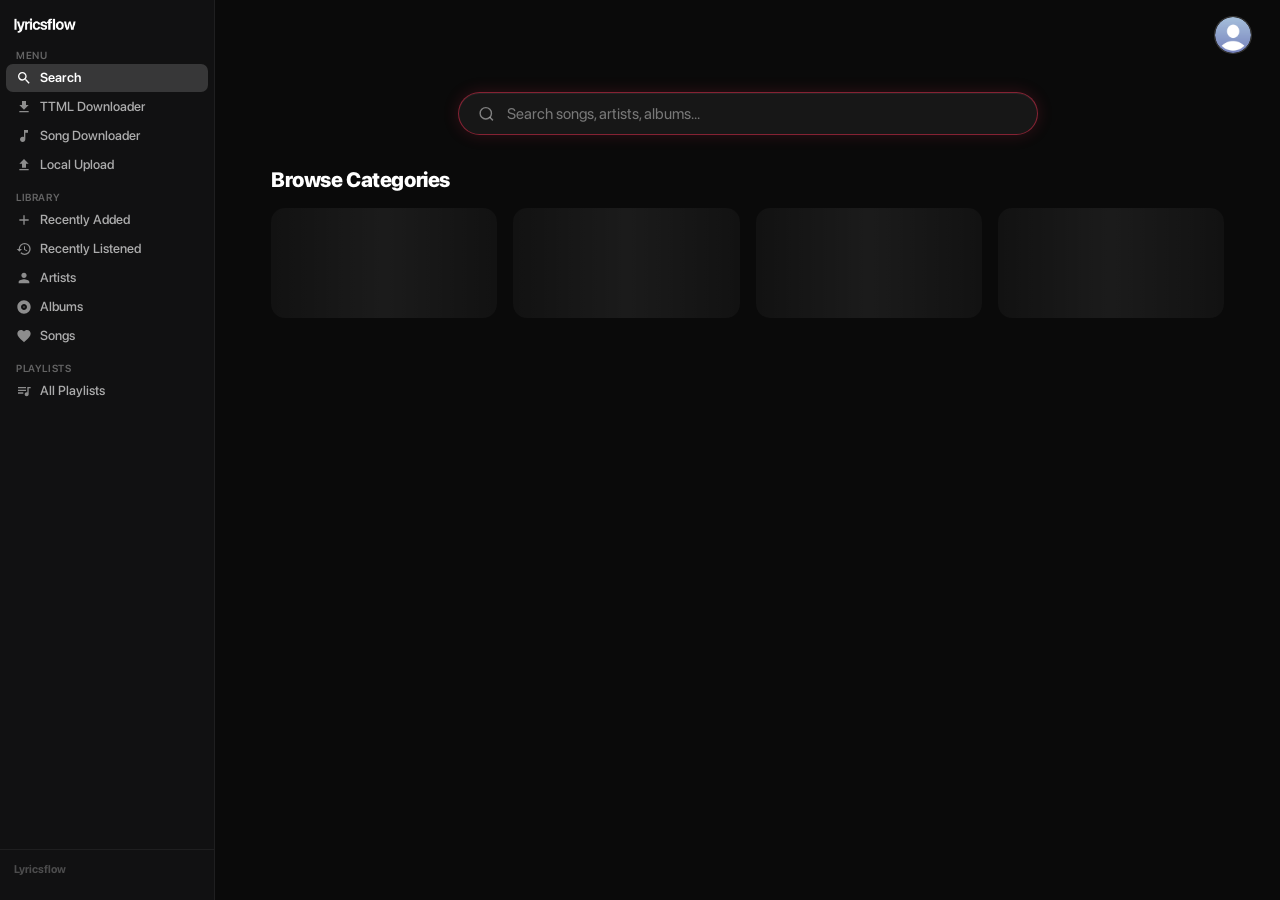
==== index.html @ ca130ebf "drop AeroUI SRI pins so upstream updates load automatically" ====
<!DOCTYPE html>
<html lang="en">

<head>
  <meta charset="UTF-8">
  <meta name="viewport" content="width=device-width, initial-scale=1.0, maximum-scale=1.0, user-scalable=no, viewport-fit=cover">
  <title>Lyricsflow</title>
  <meta name="description" content="Lyricsflow — Stream, upload, and experience high-fidelity synchronized lyrics and music.">

  <!-- Fonts -->
  <link rel="preconnect" href="https://fonts.googleapis.com">
  <link rel="preconnect" href="https://fonts.gstatic.com" crossorigin>
  <link
    href="https://fonts.googleapis.com/css2?family=Inter:wght@300;400;500;600;700;800;900&family=Noto+Sans+Georgian:wght@400;500;600;700;800;900&family=Vazirmatn:wght@400;500;600;700;800;900&family=Outfit:wght@700;900&display=swap"
    rel="stylesheet">

  <!-- AeroUI (no SRI pins: CDN tracks a mutable branch, pins break on upstream updates) -->
  <link rel="stylesheet" href="https://nurislamaibekuly.github.io/aeroui/src/aeroui.css" crossorigin="anonymous">
  <script type="module" src="https://nurislamaibekuly.github.io/aeroui/src/components/spinner/spinner.js" crossorigin="anonymous"></script>
  <script type="module" src="https://nurislamaibekuly.github.io/aeroui/src/components/button/button.js" crossorigin="anonymous"></script>
  <script type="module" src="https://nurislamaibekuly.github.io/aeroui/src/components/slider/slider.js" crossorigin="anonymous"></script>
  <script type="module" src="https://nurislamaibekuly.github.io/aeroui/src/components/toggle/toggle.js" crossorigin="anonymous"></script>
  <script type="module" src="https://nurislamaibekuly.github.io/aeroui/src/components/tooltip/tooltip.js" crossorigin="anonymous"></script>
  <script type="module" src="https://nurislamaibekuly.github.io/aeroui/src/components/segmented/segmented.js" crossorigin="anonymous"></script>
  <script type="module" src="https://nurislamaibekuly.github.io/aeroui/src/components/dropdown/dropdown.js" crossorigin="anonymous"></script>
  <script type="module" src="https://nurislamaibekuly.github.io/aeroui/src/components/modal/modal.js" crossorigin="anonymous"></script>
  <script type="module" src="https://nurislamaibekuly.github.io/aeroui/src/components/accordion/accordion.js" crossorigin="anonymous"></script>
  <script type="module" src="https://nurislamaibekuly.github.io/aeroui/src/components/progress/progress.js" crossorigin="anonymous"></script>
  <link rel="stylesheet" href="css/global.css">
  <link rel="stylesheet" href="css/animations.css">
  <link rel="stylesheet" href="css/upload.css">
  <!-- Apple Music styling for search, home, library, modals & layout -->
  <link rel="stylesheet" href="css/apple-music-search.css">
  <!-- Settings Modal styling -->
  <link rel="stylesheet" href="css/settings-ui.css">

  <!-- Favicon & Icons -->
  <link rel="icon" type="image/x-icon" href="favicon.ico">
  <link rel="icon" type="image/png" sizes="96x96" href="favicon-96x96.png">
  <link rel="icon" type="image/svg+xml" href="favicon.svg">
  <link rel="apple-touch-icon" href="icon.png">
</head>

<body>
  <!-- Update Cache Detector -->
  <script>
    (function() {
      import('./js/router.js')
        .then(function(m) {
          if (!m.findTrackInPlaylist) {
            showCacheModal();
          }
        })
        .catch(function() {
          showCacheModal();
        });

      window.clearCacheAndReload = async function() {
        const btn = document.querySelector('.lyricsflow-update-btn');
        if (btn) {
          btn.disabled = true;
          btn.textContent = 'Clearing Cache...';
        }

        if ('caches' in window) {
          try {
            const keys = await caches.keys();
            await Promise.all(keys.map(key => caches.delete(key)));
          } catch (e) {
            console.error('Failed to clear Cache Storage:', e);
          }
        }

        if ('serviceWorker' in navigator) {
          try {
            const registrations = await navigator.serviceWorker.getRegistrations();
            await Promise.all(registrations.map(r => r.unregister()));
          } catch (e) {
            console.error('Failed to unregister Service Worker:', e);
          }
        }

        const url = new URL(window.location.href);
        url.searchParams.set('cb', Date.now());
        window.location.href = url.toString();
      };

      function showCacheModal() {
        const style = document.createElement('style');
        style.textContent = `
          @keyframes lyricsflowFadeIn { from { opacity: 0; } to { opacity: 1; } }
          @keyframes lyricsflowScaleUp {
            from { transform: scale(0.95); opacity: 0; }
            to { transform: scale(1); opacity: 1; }
          }
          .lyricsflow-update-modal {
            position: fixed;
            top: 0; left: 0;
            width: 100vw; height: 100vh;
            background: rgba(0, 0, 0, 0.75);
            backdrop-filter: blur(25px);
            -webkit-backdrop-filter: blur(25px);
            z-index: 9999999;
            display: flex;
            align-items: center;
            justify-content: center;
            animation: lyricsflowFadeIn 0.3s ease forwards;
          }
          .lyricsflow-update-box {
            background: rgba(30, 30, 30, 0.7);
            border: 1px solid rgba(255, 255, 255, 0.1);
            padding: 40px 30px;
            border-radius: 24px;
            max-width: 460px;
            width: 90%;
            text-align: center;
            box-shadow: 0 30px 60px rgba(0,0,0,0.6), inset 0 1px 0 rgba(255,255,255,0.1);
            color: #ffffff;
            font-family: -apple-system, BlinkMacSystemFont, "SF Pro Text", "SF Pro Display", sans-serif;
            animation: lyricsflowScaleUp 0.4s cubic-bezier(0.16, 1, 0.3, 1) forwards;
          }
          .lyricsflow-update-logo { font-size: 56px; margin-bottom: 20px; }
          .lyricsflow-update-title {
            font-size: 1.6rem; font-weight: 700; margin: 0 0 12px 0;
            background: linear-gradient(180deg, #ffffff 0%, #a0a0a0 100%);
            -webkit-background-clip: text;
            -webkit-text-fill-color: transparent;
          }
          .lyricsflow-update-desc {
            font-size: 0.95rem; color: rgba(255, 255, 255, 0.65);
            line-height: 1.5; margin: 0 0 25px 0;
          }
          .lyricsflow-update-btn {
            background: linear-gradient(135deg, #3a3a3c 0%, #1c1c1e 100%);
            color: white; border: none;
            padding: 14px 28px; border-radius: 14px;
            font-weight: 600; font-size: 0.95rem;
            cursor: pointer; transition: transform 0.2s ease, box-shadow 0.2s ease;
            width: 100%;
            box-shadow: 0 4px 20px rgba(255, 255, 255, 0.15);
          }
          .lyricsflow-update-btn:hover {
            transform: translateY(-1px);
            box-shadow: 0 6px 24px rgba(255, 255, 255, 0.25);
          }
          .lyricsflow-update-dismiss {
            background: transparent; color: rgba(255, 255, 255, 0.45);
            border: none; padding: 10px; margin-top: 10px;
            font-size: 0.85rem; cursor: pointer;
            text-decoration: underline; width: 100%;
            transition: color 0.2s;
          }
          .lyricsflow-update-dismiss:hover { color: #ffffff; }
        `;
        document.head.appendChild(style);

        const modal = document.createElement('div');
        modal.className = 'lyricsflow-update-modal';
        modal.id = 'lyricsflow-cache-detector-modal';
        modal.innerHTML = `
          <div class="lyricsflow-update-box">
            <div class="lyricsflow-update-logo"></div>
            <h2 class="lyricsflow-update-title">Application Updated!</h2>
            <p class="lyricsflow-update-desc">
              A new update has been installed! To apply these changes, please clear your browser cache or perform a hard reload.
            </p>
            <button class="lyricsflow-update-btn" onclick="clearCacheAndReload()">Clear Cache & Reload</button>
            <button class="lyricsflow-update-dismiss" onclick="document.getElementById('lyricsflow-cache-detector-modal').remove()">Dismiss</button>
          </div>
        `;
        document.body.appendChild(modal);
      }
    })();
  </script>

  <div class="am-layout">
    <!-- Sidebar Backdrop for Mobile -->
    <div class="am-sidebar-backdrop" id="sidebar-backdrop"></div>

    <!-- ═══ Compact Apple Music-style Sidebar ═══ -->
    <aside class="am-sidebar" id="app-sidebar">
      <div class="am-sidebar-brand">
        <img src="images/logo.png" class="am-sidebar-logo" alt="Lyricsflow">
      </div>

      <!-- Main Section -->
      <div class="am-sidebar-section">
        <div class="am-section-label" data-i18n="nav_main">Menu</div>
        <ul class="am-sidebar-nav">
          <li class="am-nav-item hidden" id="nav-item-home" data-page="home">
            <svg viewBox="0 0 24 24" fill="currentColor">
              <path d="M10 20v-6h4v6h5v-8h3L12 3 2 12h3v8z"/>
            </svg>
            <span data-i18n="nav_home">Home</span>
          </li>
          <li class="am-nav-item am-nav-active" data-page="listen">
            <svg viewBox="0 0 24 24" fill="currentColor">
              <path d="M15.5 14h-.79l-.28-.27A6.471 6.471 0 0 0 16 9.5 6.5 6.5 0 1 0 9.5 16c1.61 0 3.09-.59 4.23-1.57l.27.28v.79l5 4.99L20.49 19l-4.99-5zm-6 0C7.01 14 5 11.99 5 9.5S7.01 5 9.5 5 14 7.01 14 9.5 11.99 14 9.5 14z" />
            </svg>
            <span data-i18n="nav_listen">Search</span>
          </li>
          <li class="am-nav-item" data-page="download-ttml">
            <svg viewBox="0 0 24 24" fill="currentColor">
              <path d="M19 9h-4V3H9v6H5l7 7 7-7zM5 18v2h14v-2H5z" />
            </svg>
            <span data-i18n="nav_ttml">TTML Downloader</span>
          </li>
          <li class="am-nav-item" data-page="download-song">
            <svg viewBox="0 0 24 24" fill="currentColor">
              <path d="M12 3v10.55c-.59-.34-1.27-.55-2-.55-2.21 0-4 1.79-4 4s1.79 4 4 4 4-1.79 4-4V7h4V3h-6z" />
            </svg>
            <span data-i18n="nav_song_dl">Song Downloader</span>
          </li>
          <li class="am-nav-item" data-page="upload">
            <svg viewBox="0 0 24 24" fill="currentColor">
              <path d="M9 16h6v-6h4l-7-7-7 7h4zm-4 2h14v2H5z" />
            </svg>
            <span data-i18n="nav_upload">Local Upload</span>
          </li>
        </ul>
      </div>

      <!-- Library Section -->
      <div class="am-sidebar-section">
        <div class="am-section-label" data-i18n="nav_library">Library</div>
        <ul class="am-sidebar-nav">
          <li class="am-nav-item" data-page="recently-added">
            <svg viewBox="0 0 24 24" fill="currentColor">
              <path d="M19 13h-6v6h-2v-6H5v-2h6V5h2v6h6v2z"/>
            </svg>
            <span data-i18n="nav_recently_added">Recently Added</span>
          </li>
          <li class="am-nav-item" data-page="recent">
            <svg viewBox="0 0 24 24" fill="currentColor">
              <path d="M13 3a9 9 0 0 0-9 9H1l3.89 3.89.07.14L9 12H6c0-3.87 3.13-7 7-7s7 3.13 7 7-3.13 7-7 7c-1.93 0-3.68-.79-4.94-2.06l-1.42 1.42A8.954 8.954 0 0 0 13 21a9 9 0 0 0 0-18zm-1 5v5l4.28 2.54.72-1.21-3.5-2.08V8H12z" />
            </svg>
            <span data-i18n="nav_recent">Recently Listened</span>
          </li>
          <li class="am-nav-item" data-page="library-artists">
            <svg viewBox="0 0 24 24" fill="currentColor">
              <path d="M12 12c2.21 0 4-1.79 4-4s-1.79-4-4-4-4 1.79-4 4 1.79 4 4 4zm0 2c-2.67 0-8 1.34-8 4v2h16v-2c0-2.66-5.33-4-8-4z"/>
            </svg>
            <span data-i18n="nav_artists">Artists</span>
          </li>
          <li class="am-nav-item" data-page="library-albums">
            <svg viewBox="0 0 24 24" fill="currentColor">
              <path d="M12 2C6.48 2 2 6.48 2 12s4.48 10 10 10 10-4.48 10-10S17.52 2 12 2zm0 14.5c-2.49 0-4.5-2.01-4.5-4.5S9.51 7.5 12 7.5s4.5 2.01 4.5 4.5-2.01 4.5-4.5 4.5zm0-5.5c-.55 0-1 .45-1 1s.45 1 1 1 1-.45 1-1-.45-1-1-1z"/>
            </svg>
            <span data-i18n="nav_albums">Albums</span>
          </li>
          <li class="am-nav-item" data-page="songs">
            <svg viewBox="0 0 24 24" fill="currentColor">
              <path d="M12 21.35l-1.45-1.32C5.4 15.36 2 12.28 2 8.5 2 5.42 4.42 3 7.5 3c1.74 0 3.41.81 4.5 2.09C13.09 3.81 14.76 3 16.5 3 19.58 3 22 5.42 22 8.5c0 3.78-3.4 6.86-8.55 11.54L12 21.35z"/>
            </svg>
            <span data-i18n="nav_songs">Songs</span>
          </li>
        </ul>
      </div>

      <!-- Playlists Section -->
      <div class="am-sidebar-section">
        <div class="am-section-label" data-i18n="nav_playlists">Playlists</div>
        <ul class="am-sidebar-nav">
          <li class="am-nav-item" data-page="playlists">
            <svg viewBox="0 0 24 24" fill="currentColor">
              <path d="M15 6H3v2h12V6zm0 4H3v2h12v-2zM3 16h8v-2H3v2zM17 6v8.18c-.31-.11-.65-.18-1-.18-1.66 0-3 1.34-3 3s1.34 3 3 3 3-1.34 3-3V8h3V6h-5z"/>
            </svg>
            <span data-i18n="nav_all_playlists">All Playlists</span>
          </li>
        </ul>
        <!-- Up to 4 user playlists rendered here -->
        <div class="am-sidebar-playlists-list" id="sidebar-playlists-list"></div>
      </div>

      <!-- Footer -->
      <div class="am-sidebar-footer">
        <p>Lyricsflow</p>
      </div>
    </aside>

    <!-- ── Main Content Area ── -->
    <main class="am-main">
      <!-- Desktop Top Bar with Profile Button -->
      <div class="am-desktop-top-bar">
        <div class="am-top-bar-spacer"></div>
        <button id="user-profile-btn" class="am-profile-btn" title="Profile & Preferences">
          <img class="user-profile-avatar-img" src="icons/account_avatar.png" alt="Profile">
        </button>
      </div>

      <!-- Mobile Header without toggle button -->
      <header class="am-mobile-header">
        <div class="am-mobile-brand">
          <img src="images/logo.png" class="am-mobile-logo" alt="Lyricsflow">
        </div>
        <button id="mobile-user-profile-btn" class="am-profile-btn" aria-label="Profile">
          <img class="user-profile-avatar-img" src="icons/account_avatar.png" alt="Profile">
        </button>
      </header>

      <!-- Background glow -->
      <div class="am-bg-glow">
        <div class="am-glow am-glow-1"></div>
        <div class="am-glow am-glow-2"></div>
        <div class="am-glow am-glow-3"></div>
      </div>

      <div class="am-content">
        <!-- ── Home Page (Personalized Algorithm Feed) ── -->
        <div id="page-home" class="am-page">
          <div class="am-hero" style="margin-bottom: 28px;">
            <div class="am-hero-text">
              <h1 class="am-hero-title" id="home-greeting-heading">Welcome back, Listener</h1>
              <p class="am-hero-subtitle" data-i18n="home_top_picks_sub">Curated recommendations based on your listening taste.</p>
            </div>
          </div>

          <!-- Section 1: Top Picks for You (Horizontally Scrollable) -->
          <div class="am-search-section">
            <div class="am-section-header-row">
              <h2 class="am-search-section-title" data-i18n="home_top_picks">Top Picks for You</h2>
            </div>
            <div class="am-cards-horizontal-scroll" id="home-top-picks-scroll">
              <div class="am-loading-msg" data-i18n="loading">Loading personalized picks...</div>
            </div>
          </div>

          <!-- Section 2: Recently Played (Up to 10 with Back Icon link to full recent page) -->
          <div class="am-search-section" style="margin-top: 36px;">
            <div class="am-section-header-row am-clickable-header" id="home-recent-header" style="cursor: pointer; display: flex; align-items: center; gap: 8px;">
              <h2 class="am-search-section-title" data-i18n="home_recently_played">Recently Played</h2>
            </div>
            <div class="am-cards-horizontal-scroll" id="home-recent-scroll">
              <div class="am-loading-msg" data-i18n="loading">Loading recently played...</div>
            </div>
          </div>

          <!-- Section 3: Recommended for {Name} (90 Recommendations Grid) -->
          <div class="am-search-section" style="margin-top: 40px; margin-bottom: 40px;">
            <div class="am-section-header-row">
              <h2 class="am-search-section-title" id="home-recommended-title">Recommended for You</h2>
            </div>
            <div class="am-home-media-grid" id="home-recommended-grid">
              <div class="am-loading-msg" data-i18n="loading">Generating recommendations...</div>
            </div>
          </div>
        </div>

        <!-- ── Search / Browse Page ── -->
        <div id="page-listen" class="am-page active">
          <!-- Unified Apple Music-style Search Input Bar -->
          <div class="am-apple-search-bar">
            <div class="am-apple-search-input-wrapper">
              <svg class="am-search-icon" viewBox="0 0 24 24" fill="none" stroke="currentColor" stroke-width="2">
                <circle cx="11" cy="11" r="8"></circle>
                <line x1="21" y1="21" x2="16.65" y2="16.65"></line>
              </svg>
              <input type="text" id="catalog-search" placeholder="Search songs, artists, albums..." data-i18n-placeholder="search_placeholder" autocomplete="off">
              <button id="search-clear-btn" class="am-search-clear-btn hidden" aria-label="Clear Search">✕</button>
            </div>
          </div>

          <!-- Initial Landing View (Recently Searched + Browse Categories) -->
          <div id="listen-initial-content" class="am-landing-view">
            <!-- Recently Searched Section -->
            <div id="recently-searched-section" class="am-search-section hidden">
              <div class="am-section-header-row">
                <h2 class="am-search-section-title" data-i18n="search_recent">Recently Searched</h2>
                <button id="clear-recent-searches-btn" class="am-text-action-btn" data-i18n="search_clear">Clear</button>
              </div>
              <div class="am-recently-searched-grid" id="recently-searched-grid"></div>
            </div>

            <!-- Browse Categories Section -->
            <div class="am-search-section">
              <h2 class="am-search-section-title" data-i18n="search_categories">Browse Categories</h2>
              <div class="am-categories-grid" id="categories-grid">
                <div class="skeleton-category-card"></div>
                <div class="skeleton-category-card"></div>
                <div class="skeleton-category-card"></div>
                <div class="skeleton-category-card"></div>
              </div>
            </div>
          </div>

          <!-- Search Results Layout Container -->
          <div id="search-results-container" class="am-search-results-layout hidden">
             <!-- Top Results -->
             <div id="section-top-results" class="am-search-section hidden">
                <h2 class="am-search-section-title" data-i18n="search_top_results">Top Results</h2>
                <div class="am-top-results-grid" id="top-results-grid"></div>
             </div>

             <!-- Artists -->
             <div id="section-artists" class="am-search-section hidden">
                <h2 class="am-search-section-title" data-i18n="search_artists">Artists</h2>
                <div class="am-artists-horizontal-scroll" id="artists-grid"></div>
             </div>

             <!-- Songs -->
             <div id="section-songs" class="am-search-section hidden">
                <h2 class="am-search-section-title" data-i18n="search_songs">Songs</h2>
                <div class="am-songs-flex-grid" id="songs-grid"></div>
             </div>

             <!-- Albums -->
             <div id="section-albums" class="am-search-section hidden">
                <h2 class="am-search-section-title" data-i18n="search_albums">Albums</h2>
                <div class="am-cards-horizontal-scroll" id="albums-grid"></div>
             </div>

             <!-- Playlists -->
             <div id="section-playlists" class="am-search-section hidden">
                <h2 class="am-search-section-title" data-i18n="search_playlists">Playlists</h2>
                <div class="am-cards-horizontal-scroll" id="playlists-search-grid"></div>
             </div>

             <!-- Music Videos -->
             <div id="section-videos" class="am-search-section hidden">
                <h2 class="am-search-section-title" data-i18n="search_videos">Music Videos</h2>
                <div class="am-cards-horizontal-scroll" id="videos-grid"></div>
             </div>

             <!-- Stations -->
             <div id="section-stations" class="am-search-section hidden">
                <h2 class="am-search-section-title">Radio Stations</h2>
                <div class="am-cards-horizontal-scroll" id="stations-grid"></div>
             </div>

             <!-- Record Labels -->
             <div id="section-labels" class="am-search-section hidden">
                <h2 class="am-search-section-title">Record Labels</h2>
                <div class="am-cards-horizontal-scroll" id="labels-grid"></div>
             </div>

             <!-- Curators & Activities -->
             <div id="section-curators" class="am-search-section hidden">
                <h2 class="am-search-section-title">Curators & Categories</h2>
                <div class="am-cards-horizontal-scroll" id="curators-grid"></div>
             </div>
          </div>

          <!-- Album View Container -->
          <div id="album-view-container" class="am-album-view hidden">
             <div id="album-header" class="am-album-header"></div>
             <div class="am-album-tracks" id="album-tracks-grid"></div>
          </div>

          <!-- Artist View Container -->
          <div id="artist-view-container" class="am-artist-view hidden">
             <div id="artist-view-content"></div>
          </div>

          <!-- Remote Playlist View Container -->
          <div id="playlist-view-container" class="am-playlist-view hidden">
             <div id="playlist-view-content"></div>
          </div>
        </div>

        <!-- ── Recently Added Page (Mix + Songs + Albums + Artists) ── -->
        <div id="page-recently-added" class="am-page">
          <div class="am-hero">
            <div class="am-hero-icon" style="background: linear-gradient(135deg, #2c2c2e 0%, #1c1c1e 100%);">
              <svg viewBox="0 0 24 24" fill="currentColor">
                <path d="M19 13h-6v6h-2v-6H5v-2h6V5h2v6h6v2z"/>
              </svg>
            </div>
            <div class="am-hero-text">
              <h1 class="am-hero-title" data-i18n="rec_added_title">Recently Added</h1>
              <p class="am-hero-subtitle" data-i18n="rec_added_sub">All music, albums, and artists added to your personal library.</p>
            </div>
          </div>

          <!-- 1. Top Section: Big Grid of all recently added items -->
          <div class="am-search-section">
            <h2 class="am-search-section-title" data-i18n="rec_added_all">Recently Added</h2>
            <div class="am-recently-added-big-grid" id="recently-added-mix-grid"></div>
          </div>

          <!-- 2. Songs Section -->
          <div class="am-search-section" style="margin-top: 36px;">
            <h2 class="am-search-section-title" data-i18n="rec_added_songs">Songs</h2>
            <div class="am-songs-flex-grid" id="recently-added-songs-grid"></div>
          </div>

          <!-- 3. Albums Section -->
          <div class="am-search-section" style="margin-top: 36px;">
            <h2 class="am-search-section-title" data-i18n="rec_added_albums">Albums</h2>
            <div class="am-cards-horizontal-scroll" id="recently-added-albums-grid"></div>
          </div>

          <!-- 4. Artists Section -->
          <div class="am-search-section" style="margin-top: 36px; margin-bottom: 40px;">
            <h2 class="am-search-section-title" data-i18n="rec_added_artists">Artists</h2>
            <div class="am-artists-horizontal-scroll" id="recently-added-artists-grid"></div>
          </div>
        </div>

        <!-- ── Unified Library Hub (Mobile & Responsive) ── -->
        <div id="page-library-hub" class="am-page">
          <div class="am-hero" style="margin-bottom: 20px;">
            <div class="am-hero-text">
              <h1 class="am-hero-title" data-i18n="lib_hub_title">Library</h1>
            </div>
          </div>

          <!-- 4 Pills at Top -->
          <div class="am-library-hub-pills">
            <button class="am-hub-pill-btn" data-target="playlists" data-i18n="lib_hub_playlists">Playlists</button>
            <button class="am-hub-pill-btn" data-target="library-artists" data-i18n="lib_hub_artists">Artists</button>
            <button class="am-hub-pill-btn" data-target="library-albums" data-i18n="lib_hub_albums">Albums</button>
            <button class="am-hub-pill-btn" data-target="songs" data-i18n="lib_hub_songs">Songs</button>
          </div>

          <!-- Row 1: Recently Added -->
          <div class="am-search-section" style="margin-top: 24px;">
            <h2 class="am-search-section-title" data-i18n="lib_hub_recently_added">Recently Added</h2>
            <div class="am-cards-horizontal-scroll" id="hub-recent-added-row"></div>
          </div>

          <!-- Row 2: Playlists -->
          <div class="am-search-section" style="margin-top: 30px;">
            <div class="am-section-header-row">
              <h2 class="am-search-section-title" data-i18n="lib_hub_playlists">Playlists</h2>
              <button class="am-text-action-btn" id="hub-create-playlist-btn" data-i18n="lib_create_playlist">+ New</button>
            </div>
            <div class="am-cards-horizontal-scroll" id="hub-playlists-row"></div>
          </div>

          <!-- Row 3: Recently Listened (Mixed) -->
          <div class="am-search-section" style="margin-top: 30px; margin-bottom: 40px;">
            <h2 class="am-search-section-title" data-i18n="lib_hub_recently_played">Recently Listened</h2>
            <div class="am-cards-horizontal-scroll" id="hub-recent-listened-row"></div>
          </div>
        </div>

        <!-- ── Library Artists Page ── -->
        <div id="page-library-artists" class="am-page">
          <div class="am-hero">
            <div class="am-hero-icon" style="background: linear-gradient(135deg, #3a3a3c 0%, #2c2c2e 100%);">
              <svg viewBox="0 0 24 24" fill="currentColor">
                <path d="M12 12c2.21 0 4-1.79 4-4s-1.79-4-4-4-4 1.79-4 4 1.79 4 4 4zm0 2c-2.67 0-8 1.34-8 4v2h16v-2c0-2.66-5.33-4-8-4z"/>
              </svg>
            </div>
            <div class="am-hero-text">
              <h1 class="am-hero-title" data-i18n="nav_artists">Artists</h1>
              <p class="am-hero-subtitle" data-i18n="lib_artists_sub">Artists added to your library.</p>
            </div>
          </div>
          <div class="am-artists-horizontal-scroll" id="library-artists-grid" style="flex-wrap: wrap; gap: 16px;"></div>
        </div>

        <!-- ── Library Albums Page ── -->
        <div id="page-library-albums" class="am-page">
          <div class="am-hero">
            <div class="am-hero-icon" style="background: linear-gradient(135deg, #48484a 0%, #3a3a3c 100%);">
              <svg viewBox="0 0 24 24" fill="currentColor">
                <path d="M12 2C6.48 2 2 6.48 2 12s4.48 10 10 10 10-4.48 10-10S17.52 2 12 2zm0 14.5c-2.49 0-4.5-2.01-4.5-4.5S9.51 7.5 12 7.5s4.5 2.01 4.5 4.5-2.01 4.5-4.5 4.5z"/>
              </svg>
            </div>
            <div class="am-hero-text">
              <h1 class="am-hero-title" data-i18n="nav_albums">Albums</h1>
              <p class="am-hero-subtitle" data-i18n="lib_albums_sub">Albums added to your library.</p>
            </div>
          </div>
          <div class="am-cards-horizontal-scroll" id="library-albums-grid" style="flex-wrap: wrap; gap: 16px;"></div>
        </div>

        <!-- ── Upload Page ── -->
        <div id="page-upload" class="am-page">
          <div class="am-hero">
            <div class="am-hero-icon">
              <svg viewBox="0 0 24 24" fill="currentColor">
                <path d="M12 3v10.55c-.59-.34-1.27-.55-2-.55C7.79 13 6 14.79 6 17s1.79 4 4 4 4-1.79 4-4V7h4V3h-6z" />
              </svg>
            </div>
            <div class="am-hero-text">
              <h1 class="am-hero-title" data-i18n="upload_title">Upload Your Music</h1>
              <p class="am-hero-subtitle" data-i18n="upload_subtitle">Drop audio files and lyrics to experience synchronized visuals.</p>
            </div>
          </div>

          <div class="am-upload-area">
            <div class="am-upload-cards">
              <div class="am-upload-card am-card-primary" id="audio-zone" data-i18n-title="upload_audio_file" title="Drop or click to upload audio">
                <div class="am-card-icon">
                  <svg viewBox="0 0 24 24">
                    <path d="M12 3v10.55c-.59-.34-1.27-.55-2-.55C7.79 13 6 14.79 6 17s1.79 4 4 4 4-1.79 4-4V7h4V3h-6z" />
                  </svg>
                </div>
                <div class="am-card-info">
                  <h3 data-i18n="upload_audio_file">Audio File</h3>
                  <p class="am-card-hint" data-i18n="upload_audio_hint">MP3, FLAC, WAV, M4A</p>
                  <p class="zone-filename"></p>
                </div>
                <div class="am-card-badge" data-i18n="upload_badge_required">Required</div>
                <input type="file" id="audio-input" accept="audio/*,.mp3,.flac,.wav,.ogg,.m4a,.aac,.mp4,.m4b,.opus,.webm" multiple>
              </div>

              <div class="am-upload-card am-card-optional" id="ttml-zone" data-i18n-title="upload_ttml_lyrics" title="Drop or click to upload lyrics">
                <div class="am-card-icon">
                  <svg viewBox="0 0 24 24">
                    <path d="M14 2H6a2 2 0 0 0-2 2v16a2 2 0 0 0 2 2h12a2 2 0 0 0 2-2V8l-6-6zM6 20V4h7v5h5v11H6zm2-6h8v1.5H8V14zm0 3h6v1.5H8V17zm0-6h8v1.5H8V11z" />
                  </svg>
                </div>
                <div class="am-card-info">
                  <h3 data-i18n="upload_ttml_lyrics">TTML Lyrics</h3>
                  <p class="am-card-hint" data-i18n="upload_ttml_hint">Optional — auto-fetched if not provided</p>
                  <p class="zone-filename"></p>
                </div>
                <div class="am-card-badge am-badge-optional" data-i18n="upload_badge_optional">Optional</div>
                <input type="file" id="ttml-input" accept=".ttml,.xml" multiple>
              </div>
            </div>

            <div id="queue-preview" class="am-queue-preview">
              <div class="am-queue-header">
                <h4 data-i18n="upload_up_next">Up Next</h4>
                <span id="queue-count" class="am-queue-count">0 tracks</span>
                <button id="clear-queue-btn" class="am-clear-btn" data-i18n="upload_clear_all">Clear All</button>
              </div>
              <div class="queue-list" id="queue-list"></div>
            </div>

            <div class="am-actions">
              <button id="start-button" class="am-start-btn" disabled>
                <svg viewBox="0 0 24 24" fill="currentColor" width="20" height="20">
                  <path d="M8 5v14l11-7z" />
                </svg>
                <span data-i18n="upload_start_playback">Start Playback</span>
              </button>
              <div id="upload-error" class="am-error-msg"></div>
            </div>
          </div>
        </div>

        <!-- ── Recently Listened Page ── -->
        <div id="page-recent" class="am-page">
          <div class="am-hero">
            <div class="am-hero-icon" style="background: linear-gradient(135deg, #48484a 0%, #3a3a3c 100%);">
              <svg viewBox="0 0 24 24" fill="currentColor">
                <path d="M11.99 2C6.47 2 2 6.48 2 12s4.47 10 9.99 10C17.52 22 22 17.52 22 12S17.52 2 11.99 2zM12 20c-4.42 0-8-3.58-8-8s3.58-8 8-8 8 3.58 8 8-3.58 8-8 8zm.5-13H11v6l5.25 3.15.75-1.23-4.5-2.67z" />
              </svg>
            </div>
            <div class="am-hero-text">
              <h1 class="am-hero-title" data-i18n="nav_recently_listened">Recently Listened</h1>
              <p class="am-hero-subtitle" data-i18n="recent_sub">Tracks you've recently played.</p>
            </div>
          </div>
          <div class="trending-grid" id="recent-tracks-grid"></div>
        </div>

        <!-- ── Favorite Songs Page ── -->
        <div id="page-songs" class="am-page">
          <div class="am-hero">
            <div class="am-hero-icon" style="background: linear-gradient(135deg, #3a3a3c 0%, #2c2c2e 100%);">
              <svg viewBox="0 0 24 24" fill="currentColor">
                <path d="M12 21.35l-1.45-1.32C5.4 15.36 2 12.28 2 8.5 2 5.42 4.42 3 7.5 3c1.74 0 3.41.81 4.5 2.09C13.09 3.81 14.76 3 16.5 3 19.58 3 22 5.42 22 8.5c0 3.78-3.4 6.86-8.55 11.54L12 21.35z" />
              </svg>
            </div>
            <div class="am-hero-text">
              <h1 class="am-hero-title" data-i18n="nav_favorites">Favorites</h1>
              <p class="am-hero-subtitle" data-i18n="favorites_sub">Your loved tracks in one place.</p>
            </div>
          </div>
          <div class="trending-grid" id="favorite-tracks-grid"></div>
        </div>

        <!-- ── Playlists Page ── -->
        <div id="page-playlists" class="am-page">
          <div class="am-hero">
            <div class="am-hero-icon" style="background: linear-gradient(135deg, #48484a 0%, #3a3a3c 100%);">
              <svg viewBox="0 0 24 24" fill="currentColor">
                <path d="M4 10h12v2H4v-2zm0-4h12v2H4V6zm0 8h8v2H4v-2zm10 0v6l5-3-5-3z" />
              </svg>
            </div>
            <div class="am-hero-text">
              <h1 class="am-hero-title" data-i18n="nav_all_playlists">My Playlists</h1>
              <div class="am-hero-actions" style="margin-top: 15px;">
                <button class="am-start-btn" id="create-playlist-btn" data-i18n="lib_create_playlist">Create New Playlist</button>
              </div>
            </div>
          </div>
          <div class="playlists-grid" id="playlists-grid"></div>
          <div id="playlist-detail" class="am-playlist-detail hidden">
             <div class="section-header">
                <h2 class="section-title" id="playlist-detail-title">Playlist Name</h2>
                <button class="am-back-btn" id="playlist-back-btn" data-i18n="btn_back_to_playlists">Back to Playlists</button>
             </div>
             <div class="playlist-tracks-grid" id="playlist-tracks-grid"></div>
          </div>
        </div>

        <!-- ── Download TTML Page ── -->
        <div id="page-download-ttml" class="am-page">
          <div class="download-bg-glow"></div>
          <div class="premium-downloader-container">
            <div class="glass-card premium-card">
              <div class="downloader-header">
                <div class="header-icon-wrapper">
                  <svg viewBox="0 0 24 24" fill="currentColor">
                    <path d="M19 9h-4V3H9v6H5l7 7 7-7zM5 18v2h14v-2H5z"/>
                  </svg>
                </div>
                <h1 class="premium-title" data-i18n="ttml_downloader_title">TTML Downloader</h1>
                <p class="premium-subtitle" data-i18n="ttml_downloader_sub">Enter a Song ID to extract high-fidelity synchronized lyrics.</p>
              </div>

              <div class="premium-input-group">
                <div class="premium-search-box">
                  <input type="text" id="ttml-song-id" placeholder="Paste Song ID (e.g. 1738734057)" data-i18n-placeholder="ttml_input_placeholder" autocomplete="off">
                  <button id="fetch-ttml-btn" class="premium-btn primary">
                    <span class="btn-text" data-i18n="ttml_btn_fetch">Fetch Lyrics</span>
                    <div class="aero-spinner btn-loader hidden"></div>
                  </button>
                </div>
              </div>

              <div id="ttml-result-preview" class="premium-result-view hidden">
                <div class="result-backdrop"></div>
                <div class="song-identity">
                  <div class="art-pulse-wrapper">
                     <img id="ttml-preview-art" src="" alt="Album Art">
                  </div>
                  <div class="song-details">
                    <h2 id="ttml-preview-name">Song Name</h2>
                    <p id="ttml-preview-artist">Artist Name</p>
                    <div class="badge">Lossless Master</div>
                  </div>
                </div>

                <div class="code-stage">
                  <div class="stage-header">
                    <div class="dots"><span></span><span></span><span></span></div>
                    <span class="stage-label">TTML SOURCE</span>
                    <button id="download-ttml-file-btn" class="premium-btn secondary" disabled>
                      <svg viewBox="0 0 24 24" fill="currentColor" width="16"><path d="M19 9h-4V3H9v6H5l7 7 7-7zM5 18v2h14v-2H5z"/></svg>
                      <span data-i18n="ttml_btn_quick_download">Quick Download</span>
                    </button>
                  </div>
                  <div class="code-viewport">
                    <pre id="ttml-code-block"></pre>
                  </div>
                </div>
              </div>

              <div id="ttml-status" class="status-indicator"></div>
            </div>
          </div>
        </div>

        <!-- ── Download Song Page ── -->
        <div id="page-download-song" class="am-page">
          <div class="download-bg-glow"></div>
          <div class="premium-downloader-container">
            <div class="glass-card premium-card">
              <div class="downloader-header">
                <div class="header-icon-wrapper" style="background: linear-gradient(135deg, #48484a 0%, #2c2c2e 100%);">
                  <svg viewBox="0 0 24 24" fill="currentColor">
                    <path d="M12 2C6.49 2 2 6.49 2 12s4.49 10 10 10 10-4.49 10-10S17.51 2 12 2zm-1 14.5v-5h-2.5L12 7.5l3.5 4H13v5h-2z"/>
                  </svg>
                </div>
                <h1 class="premium-title" data-i18n="song_downloader_title">Audio Downloader</h1>
                <p class="premium-subtitle" data-i18n="song_downloader_sub">Enter a Song ID or search term to download the track.</p>
              </div>

              <div class="premium-input-group">
                <div class="premium-search-box">
                  <input type="text" id="dl-song-input" placeholder="Paste Song ID or Search Term" data-i18n-placeholder="song_downloader_placeholder" autocomplete="off">
                  <div class="aero-dropdown aero-dropdown--right" id="dl-song-format">
                    <button class="premium-btn format-select" data-aero-dropdown="" style="background: rgba(255, 255, 255, 0.1); backdrop-filter: blur(10px); color: white; border: 1px solid rgba(255, 255, 255, 0.2); padding: 0 15px; border-radius: 8px; margin-right: 10px; cursor: pointer; outline: none;" data-selected="m4a">M4A (Original)</button>
                    <div class="aero-menu">
                      <button class="aero-menu-item" data-value="m4a">M4A (Original)</button>
                      <button class="aero-menu-item" data-value="mp3">MP3</button>
                      <button class="aero-menu-item" data-value="flac">FLAC</button>
                    </div>
                  </div>
                  <button id="fetch-song-btn" class="premium-btn primary">
                    <span class="btn-text" data-i18n="song_downloader_btn_download">Download</span>
                    <div class="aero-spinner btn-loader hidden"></div>
                  </button>
                </div>
                <div id="dl-search-results" class="dl-search-results hidden"></div>
              </div>

              <div id="dl-song-status" class="status-indicator"></div>
            </div>
          </div>
        </div>
      </div>

      <!-- ═══ Mobile Bottom Navigation Bar ═══ -->
      <nav class="am-mobile-bottom-nav" id="mobile-bottom-nav">
        <button class="am-mob-nav-btn hidden" data-page="home" id="mob-nav-home">
          <svg viewBox="0 0 24 24" fill="currentColor"><path d="M10 20v-6h4v6h5v-8h3L12 3 2 12h3v8z"/></svg>
          <span data-i18n="nav_home">Home</span>
        </button>
        <button class="am-mob-nav-btn am-mob-active" data-page="listen" id="mob-nav-search">
          <svg viewBox="0 0 24 24" fill="currentColor"><path d="M15.5 14h-.79l-.28-.27C15.41 12.59 16 11.11 16 9.5 16 5.91 13.09 3 9.5 3S3 5.91 3 9.5 5.91 16 9.5 16c1.61 0 3.09-.59 4.23-1.57l.27.28v.79l5 4.99L20.49 19l-4.99-5zm-6 0C7.01 14 5 11.99 5 9.5S7.01 5 9.5 5 14 7.01 14 9.5 11.99 14 9.5 14z"/></svg>
          <span data-i18n="nav_search">Search</span>
        </button>
        <button class="am-mob-nav-btn" data-page="library-hub" id="mob-nav-library">
          <svg viewBox="0 0 24 24" fill="currentColor"><path d="M4 6H2v14c0 1.1.9 2 2 2h14v-2H4V6zm16-4H8c-1.1 0-2 .9-2 2v12c0 1.1.9 2 2 2h12c1.1 0 2-.9 2-2V4c0-1.1-.9-2-2-2zm0 14H8V4h12v12z"/></svg>
          <span data-i18n="nav_library">Library</span>
        </button>
        <button class="am-mob-nav-btn" data-page="upload" id="mob-nav-upload">
          <svg viewBox="0 0 24 24" fill="currentColor"><path d="M12 3v10.55c-.59-.34-1.27-.55-2-.55C7.79 13 6 14.79 6 17s1.79 4 4 4 4-1.79 4-4V7h4V3h-6z"/></svg>
          <span data-i18n="nav_upload">Upload</span>
        </button>
      </nav>
    </main>
  </div>

  <!-- Desktop Song Context Menu -->
  <div id="song-context-menu" class="am-context-menu hidden">
    <div class="context-menu-item" id="ctx-play" data-i18n="ctx_play">Play Now</div>
    <div class="context-menu-item" id="ctx-add-library" data-i18n="ctx_add_library">Add to Library</div>
    <div class="context-menu-item" id="ctx-add-playlist" data-i18n="ctx_add_playlist">Add to Playlist...</div>
    <div class="context-menu-item" id="ctx-view-album" data-i18n="ctx_view_album">View Entire Album</div>
    <div class="context-menu-item" id="ctx-view-artist" data-i18n="ctx_view_artist">View Artist</div>
    <div class="context-menu-item" id="ctx-favorite" data-i18n="ctx_favorite">Add to Favorites</div>
    <div class="context-menu-item" id="ctx-copy-id" data-i18n="ctx_copy_id">Copy Song ID</div>
  </div>

  <!-- Mobile 76% Centered Song Context Menu Modal (with App Blur & X Close) -->
  <div id="mobile-context-modal" class="am-mobile-modal-overlay hidden">
    <div class="am-mobile-modal-box">
      <div class="am-mobile-modal-header">
        <img id="mob-modal-art" src="favicon.svg" class="am-mob-modal-art" alt="">
        <div class="am-mob-modal-info">
          <h4 id="mob-modal-title">Song Title</h4>
          <p id="mob-modal-sub">Artist Name</p>
        </div>
        <button id="mob-modal-close-btn" class="am-mob-modal-close-btn" aria-label="Close">✕</button>
      </div>
      <div class="am-mobile-modal-items">
        <div class="am-mob-modal-item" id="mob-ctx-play">
          <svg viewBox="0 0 24 24" fill="currentColor"><path d="M8 5v14l11-7z"/></svg>
          <span data-i18n="ctx_play">Play Now</span>
        </div>
        <div class="am-mob-modal-item" id="mob-ctx-add-lib">
          <svg viewBox="0 0 24 24" fill="currentColor"><path d="M19 13h-6v6h-2v-6H5v-2h6V5h2v6h6v2z"/></svg>
          <span id="mob-ctx-lib-label" data-i18n="ctx_add_library">Add to Library</span>
        </div>
        <div class="am-mob-modal-item" id="mob-ctx-add-playlist">
          <svg viewBox="0 0 24 24" fill="currentColor"><path d="M14 10H2v2h12v-2zm0-4H2v2h12V6zm4 8v-4h-2v4h-4v2h4v4h2v-4h4v-2h-4zM2 16h8v-2H2v2z"/></svg>
          <span data-i18n="ctx_add_playlist">Add to Playlist...</span>
        </div>
        <div class="am-mob-modal-item" id="mob-ctx-view-album">
          <svg viewBox="0 0 24 24" fill="currentColor"><path d="M12 2C6.48 2 2 6.48 2 12s4.48 10 10 10 10-4.48 10-10S17.52 2 12 2zm0 14.5c-2.49 0-4.5-2.01-4.5-4.5S9.51 7.5 12 7.5s4.5 2.01 4.5 4.5-2.01 4.5-4.5 4.5z"/></svg>
          <span data-i18n="ctx_view_album">View Entire Album</span>
        </div>
        <div class="am-mob-modal-item" id="mob-ctx-view-artist">
          <svg viewBox="0 0 24 24" fill="currentColor"><path d="M12 12c2.21 0 4-1.79 4-4s-1.79-4-4-4-4 1.79-4 4 1.79 4 4 4zm0 2c-2.67 0-8 1.34-8 4v2h16v-2c0-2.66-5.33-4-8-4z"/></svg>
          <span data-i18n="ctx_view_artist">View Artist</span>
        </div>
        <div class="am-mob-modal-item" id="mob-ctx-favorite">
          <svg viewBox="0 0 24 24" fill="currentColor"><path d="M12 21.35l-1.45-1.32C5.4 15.36 2 12.28 2 8.5 2 5.42 4.42 3 7.5 3c1.74 0 3.41.81 4.5 2.09C13.09 3.81 14.76 3 16.5 3 19.58 3 22 5.42 22 8.5c0 3.78-3.4 6.86-8.55 11.54L12 21.35z"/></svg>
          <span id="mob-ctx-fav-label" data-i18n="ctx_favorite">Add to Favorites</span>
        </div>
        <div class="am-mob-modal-item" id="mob-ctx-copy-id">
          <svg viewBox="0 0 24 24" fill="currentColor"><path d="M16 1H4c-1.1 0-2 .9-2 2v14h2V3h12V1zm3 4H8c-1.1 0-2 .9-2 2v14c0 1.1.9 2 2 2h11c1.1 0 2-.9 2-2V7c0-1.1-.9-2-2-2zm0 16H8V7h11v14z"/></svg>
          <span data-i18n="ctx_copy_id">Copy Song ID</span>
        </div>
      </div>
    </div>
  </div>

  <!-- Playlist Selection Modal -->
  <div id="playlist-select-modal" class="am-modal hidden">
     <div class="am-modal-content">
        <h3 data-i18n="ctx_add_playlist">Add to Playlist</h3>
        <div id="playlist-options-list"></div>
        <div style="margin-top:20px;display:flex;gap:10px;">
          <button class="am-start-btn" id="modal-create-playlist-btn" style="flex:1;padding:8px;font-size:0.9rem;" data-i18n="lib_create_playlist">Create New</button>
          <button class="am-text-btn" id="close-playlist-modal" style="flex:1;" data-i18n="modal_cancel">Cancel</button>
        </div>
     </div>
  </div>

  <!-- Mobile Sidebar Controls -->
  <script>
    document.addEventListener('DOMContentLoaded', () => {
      const sidebar = document.querySelector('.am-sidebar');
      const backdrop = document.getElementById('sidebar-backdrop');
      const toggleBtn = document.getElementById('sidebar-toggle');
      const closeBtn = document.getElementById('sidebar-close');

      function openSidebar() {
        if (sidebar && backdrop) {
          sidebar.classList.add('open');
          backdrop.classList.add('active');
          document.body.style.overflow = 'hidden';
        }
      }

      function closeSidebar() {
        if (sidebar && backdrop) {
          sidebar.classList.remove('open');
          backdrop.classList.remove('active');
          document.body.style.overflow = '';
        }
      }

      if (toggleBtn) toggleBtn.addEventListener('click', openSidebar);
      if (closeBtn) closeBtn.addEventListener('click', closeSidebar);
      if (backdrop) backdrop.addEventListener('click', closeSidebar);

      const navItems = document.querySelectorAll('.am-sidebar-nav .am-nav-item');
      navItems.forEach(item => {
        item.addEventListener('click', () => {
          if (window.innerWidth <= 900) {
            closeSidebar();
          }
        });
      });
    });
  </script>

  <!-- Global Preparation Overlay -->
  <div id="prep-overlay" class="prep-overlay">
    <div class="prep-content">
      <div class="aero-spinner prep-spinner"></div>
      <h2 id="prep-status" data-i18n="prep_title">Preparing Track...</h2>
      <p id="prep-subtext" data-i18n="prep_sub">Fetching audio and metadata from the API</p>
    </div>
  </div>

  <script type="module" src="js/upload.js"></script>
  <script type="module" src="js/song-downloader.js"></script>
</body>

</html>
---- css/global.css ----
/* ═══════════════════════════════════════════════
   Lyricsflow — Global Styles
   ═══════════════════════════════════════════════ */

/* Google Fonts (fallback for Georgian, CJK, Cyrillic, Devanagari, etc.) */
@import url('https://fonts.googleapis.com/css2?family=Inter:wght@400;500;600;700;800;900&display=swap');
@import url('https://fonts.googleapis.com/css2?family=Vazirmatn:wght@400;500;600;700;800;900&display=swap');
@import url('https://fonts.googleapis.com/css2?family=Noto+Sans+Georgian:wght@400;500;600;700;800;900&display=swap');

/* ── Local Fonts: SF Pro (Latin) & SF Arabic ── */
@font-face {
  font-family: 'SF Pro';
  src: url('../fonts/sfpro.woff2') format('woff2'),
    url('../fonts/sfpro.ttf') format('truetype');
  font-weight: 100 1200;
  font-style: normal;
  font-display: swap;
}

@font-face {
  font-family: 'SF Pro Display';
  src: url('../fonts/sfpro-display-Regular.woff2') format('woff2');
  font-weight: 400;
  font-style: normal;
  font-display: swap;
}

@font-face {
  font-family: 'SF Pro Display';
  src: url('../fonts/sfpro-display-Medium.woff2') format('woff2');
  font-weight: 500;
  font-style: normal;
  font-display: swap;
}

@font-face {
  font-family: 'SF Pro Display';
  src: url('../fonts/sfpro-display-Semibold.woff2') format('woff2');
  font-weight: 600;
  font-style: normal;
  font-display: swap;
}

@font-face {
  font-family: 'SF Pro Display';
  src: url('../fonts/sfpro-display-Bold.woff2') format('woff2');
  font-weight: 700;
  font-style: normal;
  font-display: swap;
}

@font-face {
  font-family: 'SF Pro Display';
  src: url('../fonts/sfpro-display-Heavy.woff2') format('woff2');
  font-weight: 800;
  font-style: normal;
  font-display: swap;
}

@font-face {
  font-family: 'SF Arabic';
  src: url('../fonts/sfarabic.woff2') format('woff2'),
    url('../fonts/sfarabic.ttf') format('truetype');
  font-weight: 100 1200;
  font-style: normal;
  font-display: swap;
}

@font-face {
  font-family: 'SF Pro Rounded';
  src: url('../fonts/sfpro-rounded-Semibold.otf') format('opentype');
  font-weight: 600;
  font-style: normal;
  font-display: swap;
}

/* ── Reset ── */
*,
*::before,
*::after {
  margin: 0;
  padding: 0;
  box-sizing: border-box;
}

html {
  font-size: 16px;
  -webkit-font-smoothing: antialiased;
  -moz-osx-font-smoothing: grayscale;
  text-rendering: optimizeLegibility;
  overflow: hidden;
  height: 100%;
  height: 100dvh;
}

body {
  margin: 0;
  padding: 0;
  background: #000000;
  color: #ffffff;
font-family: 'SF Pro Display', 'SF Pro', 'PingFang SC', 'Hiragino Sans', 'SF Arabic', Inter, "Noto Sans Georgian", "Vazirmatn", sans-serif;

  font-weight: 700;
  overflow: hidden;
  height: 100%;
  height: 100dvh;
  width: 100vw;
  user-select: none;
}

img, a {
  -webkit-user-drag: none;
}

a {
  color: inherit;
  text-decoration: none;
}

button {
  font-family: inherit;
  cursor: pointer;
  border: none;
  background: none;
  color: inherit;
}

input {
  font-family: inherit;
}

/* ── CSS Custom Properties ── */
:root {
  /* Background */
  --bg-rotation-degree: 258deg;
  --spice-main: #000000;
  --spice-sidebar: #000000;
  --spice-text: #ffffff;
  --spice-button: #ffffff;

  /* Lyrics sizing */
  --DefaultLyricsSize: clamp(1.85rem, calc(1cqw * 7), 3.5rem);
  --Lyricsflow-LineSpacing: 1cqw 0;

  /* Glow definitions */
  --TextGlowDef: rgba(255, 255, 255, 0.15) 0px 0px 6px;
  --ActiveTextGlowDef: rgba(255, 255, 255, 0.4) 0px 0px 14px;
  --StrongTextGlowDef: rgba(255, 255, 255, 0.553) 0px 0px 16.4px;
  --StrongerTextGlowDef: rgba(255, 255, 255, 0.508) 0px 0px 16px;

  /* Scrollbar */
  --Simplebar-Scrollbar-Color: rgba(255, 255, 255, 0.6);

  /* NowBar sizing (Apple Music Layout) */
  --NowBarWidth: 34cqw;
  /* Compact panel */
  --NowBarRightSpacing: 4cqw;
  --NowBarLeftSpacing: 6cqw;

  /* Lyrics padding */
  --LyricsLeftSidePadding: calc(var(--NowBarWidth) + var(--NowBarLeftSpacing) + var(--NowBarRightSpacing));
  --LyricsRightSidePadding: 6cqw;

  /* Font */
  --lyricsflow-font-family: 'SF Pro Display', 'SF Pro', 'PingFang SC', 'Hiragino Sans', 'SF Arabic', Inter, "Noto Sans Georgian", "Vazirmatn", sans-serif;

  /* Default font size for content */
  --default-font-size: clamp(0.5rem, calc(1cqw * 3), 2.4rem);

  /* SLM property */
  --SLM_GradientPosition: -50%;
}

@property --SLM_GradientPosition {
  syntax: "<percentage>";
  inherits: false;
  initial-value: -50%;
}

/* ── Scrollbar Styling ── */
::-webkit-scrollbar {
  width: 6px;
}

::-webkit-scrollbar-track {
  background: transparent;
}

::-webkit-scrollbar-thumb {
  background: rgba(255, 255, 255, 0.15);
  border-radius: 4px;
}

::-webkit-scrollbar-thumb:hover {
  background: rgba(255, 255, 255, 0.3);
}

/* ── Utility Classes ── */
.hidden {
  display: none !important;
}

.WaitingForHeight {
  opacity: 0 !important;
}

/* ── Branding ── */
.logo-wrapper {
  display: flex;
  align-items: center;
  gap: 12px;
  font-weight: 900;
  letter-spacing: -0.02em;
}

.logo-icon {
  width: 24px;
  height: 24px;
  object-fit: contain;
  vertical-align: middle;
}

.back-button .logo-icon {
  width: 20px;
  height: 20px;
}

/* ── AeroUI (via CDN) ── */
@import url('https://nurislamaibekuly.github.io/aeroui/src/aeroui.css');

:root {
  --aero-primary: #ffffff;
}
---- css/animations.css ----
/* ═══════════════════════════════════════════════
   Lyricsflow — Keyframe Animations
   ═══════════════════════════════════════════════ */

@keyframes skeleton {
  to {
    background-position-x: 0;
  }
}

@keyframes Marquee_SongName {
  0%, 20% {
    transform: translateX(0);
  }

  80%, 100% {
    transform: translateX(calc(min(-100% + 100cqw, 0px)));
  }
}

@keyframes Marquee_Artists {
  0% {
    transform: translateX(calc(0px + min(-100% + var(--artists-anim-ref, 81cqw), 0px) * 0));
  }

  10% {
    transform: translateX(calc(0px + min(-100% + var(--artists-anim-ref, 81cqw), 0px) * 0));
  }

  90% {
    transform: translateX(calc(0px + min(-100% + var(--artists-anim-ref, 81cqw), 0px) * 1));
  }

  100% {
    transform: translateX(calc(0px + min(-100% + var(--artists-anim-ref, 81cqw), 0px) * 1));
  }
}

@keyframes SLM_Animation {
  0% {
    --SLM_GradientPosition: -27.5%;
  }

  100% {
    --SLM_GradientPosition: 100%;
  }
}

@keyframes Pre_SLM_GradientAnimation {
  0% {
    --SLM_GradientPosition: -50%;
  }

  100% {
    --SLM_GradientPosition: -27.5%;
  }
}

@keyframes LyricsflowLoader_FadeIn {
  0% {
    opacity: 0;
  }

  100% {
    opacity: 1;
  }
}

@keyframes LyricsflowLoader_FadeOut {
  0% {
    opacity: 1;
  }

  100% {
    opacity: 0;
  }
}

@keyframes MB_anim_enter {
  0% {
    transform: translate(var(--mb-enter-x, 3%), 0) scale(0.998);
    opacity: 0;
  }

  100% {
    transform: translate(0, 0) scale(1);
    opacity: 1;
  }
}

@keyframes bgAnim {
  0% {
    transform: translate3d(0, 0, 0) scale(1.02);
  }

  50% {
    transform: translate3d(-8%, 6%, 0) scale(1.1);
  }

  100% {
    transform: translate3d(0, 0, 0) scale(1.02);
  }
}

@keyframes LF_spin {
  0% {
    transform: rotate(0deg);
  }

  100% {
    transform: rotate(360deg);
  }
}

@keyframes pressAnimation {
  0% {
    transform: scale(var(--ShrinkScale, 0.9));
  }

  60% {
    transform: scale(1.03);
  }

  100% {
    transform: scale(1);
  }
}

@keyframes fontpack-slide-in-right {
  from {
    opacity: 0;
    transform: translateX(60px);
  }

  to {
    opacity: 1;
    transform: translateX(0);
  }
}

@keyframes fontpack-slide-in-left {
  from {
    opacity: 0;
    transform: translateX(-60px);
  }

  to {
    opacity: 1;
    transform: translateX(0);
  }
}

@keyframes pulseGlow {

  0%,
  100% {
    box-shadow: 0 0 20px rgba(255, 255, 255, 0.3);
  }

  50% {
    box-shadow: 0 0 40px rgba(255, 255, 255, 0.6);
  }
}

@keyframes fadeInUp {
  from {
    opacity: 0;
    transform: translateY(20px);
  }

  to {
    opacity: 1;
    transform: translateY(0);
  }
}

@keyframes borderFlow {
  0% {
    background-position: 0% 50%;
  }

  50% {
    background-position: 100% 50%;
  }

  100% {
    background-position: 0% 50%;
  }
}

@keyframes dotBounce {

  0%,
  80%,
  100% {
    transform: scale(0.75);
    opacity: 0.35;
  }

  40% {
    transform: scale(1.1);
    opacity: 1;
  }
}
---- css/upload.css ----
/* ═══════════════════════════════════════════════
   Lyricsflow — Apple Music Style Upload
   ═══════════════════════════════════════════════ */

/* ══════════════════════════════════════════════════
   MOBILE HEADER, TOGGLE, AND DRAWER
   ══════════════════════════════════════════════════ */
.am-mobile-header {
  display: none;
}

.am-sidebar-close-btn {
  display: none;
}

.am-sidebar-backdrop {
  position: fixed;
  inset: 0;
  background: rgba(0, 0, 0, 0.4);
  backdrop-filter: blur(15px);
  -webkit-backdrop-filter: blur(15px);
  z-index: 1999;
  opacity: 0;
  pointer-events: none;
  transition: opacity 0.4s cubic-bezier(0.16, 1, 0.3, 1);
}

.am-sidebar-backdrop.active {
  opacity: 1;
  pointer-events: auto;
}

@media (max-width: 900px) {
  .am-mobile-header {
    display: flex;
    align-items: center;
    justify-content: space-between;
    height: 64px;
    padding: 0 20px;
    background: rgba(10, 10, 10, 0.7);
    backdrop-filter: blur(30px);
    -webkit-backdrop-filter: blur(30px);
    border-bottom: 1px solid rgba(255, 255, 255, 0.08);
    position: sticky;
    top: 0;
    z-index: 2000 !important;
    box-shadow: 0 4px 30px rgba(0, 0, 0, 0.4);
  }

  .am-sidebar-toggle-btn {
    background: rgba(255, 255, 255, 0.05);
    border: 1px solid rgba(255, 255, 255, 0.08);
    border-radius: 12px;
    color: #fff;
    width: 40px;
    height: 40px;
    display: flex;
    align-items: center;
    justify-content: center;
    cursor: pointer;
    transition: all 0.2s cubic-bezier(0.16, 1, 0.3, 1);
  }

  .am-sidebar-toggle-btn:hover {
    background: rgba(255, 255, 255, 0.1);
    border-color: rgba(255, 255, 255, 0.15);
    transform: scale(1.05);
  }

  .am-sidebar-toggle-btn:active {
    transform: scale(0.95);
  }

  .am-sidebar-toggle-btn svg {
    width: 22px;
    height: 22px;
  }

  .am-mobile-brand {
    display: flex;
    align-items: center;
    gap: 8px;
  }

  .am-mobile-logo {
    height: 17px;
    width: auto;
    max-width: 140px;
    object-fit: contain;
  }

  .am-sidebar-close-btn {
    display: flex;
    align-items: center;
    justify-content: center;
    background: rgba(255, 255, 255, 0.05);
    border: 1px solid rgba(255, 255, 255, 0.08);
    border-radius: 50%;
    color: rgba(255, 255, 255, 0.6);
    width: 32px;
    height: 32px;
    cursor: pointer;
    transition: all 0.2s cubic-bezier(0.16, 1, 0.3, 1);
    margin-left: auto;
  }

  .am-sidebar-close-btn:hover {
    background: rgba(255, 255, 255, 0.2);
    border-color: #ffffff;
    color: #ffffff;
    transform: scale(1.05);
  }

  .am-sidebar-close-btn:active {
    transform: scale(0.9);
  }

  .am-sidebar-close-btn svg {
    width: 16px;
    height: 16px;
  }
}

/* ── Layout ── */
.am-layout {
  display: grid;
  grid-template-columns: 215px 1fr;
  height: 100vh;
  width: 100vw;
  overflow: hidden;
  background: #000;
}

/* ══════════════════════════════════════════════════
   SIDEBAR
   ══════════════════════════════════════════════════ */
.am-sidebar {
  background: rgba(18, 18, 20, 0.95);
  border-right: 1px solid rgba(255, 255, 255, 0.06);
  display: flex;
  flex-direction: column;
  padding: 14px 0 12px 0;
  overflow-y: auto;
  user-select: none;
  -webkit-user-select: none;
  scrollbar-width: thin;
}

.am-sidebar::-webkit-scrollbar {
  width: 4px;
}

.am-sidebar::-webkit-scrollbar-thumb {
  background: rgba(255, 255, 255, 0.1);
  border-radius: 4px;
}

.am-sidebar-brand {
  display: flex;
  align-items: center;
  gap: 8px;
  padding: 2px 14px 14px 14px;
}

.am-sidebar-logo {
  height: 19px;
  width: auto;
  max-width: 160px;
  object-fit: contain;
}

/* ── Sidebar Sections ── */
.am-sidebar-section {
  padding: 0 6px;
  margin-bottom: 12px;
}

.am-section-label {
  font-size: 0.64rem;
  font-weight: 600;
  text-transform: uppercase;
  letter-spacing: 0.06em;
  color: rgba(255, 255, 255, 0.35);
  padding: 0 10px;
  margin-bottom: 3px;
}

.am-sidebar-nav {
  list-style: none;
  padding: 0;
  margin: 0;
  display: flex;
  flex-direction: column;
  gap: 1px;
}

.am-nav-item {
  display: flex;
  align-items: center;
  gap: 8px;
  padding: 6px 10px;
  border-radius: 7px;
  cursor: pointer;
  transition: all 0.15s ease;
  font-size: 0.82rem;
  font-weight: 500;
  color: rgba(255, 255, 255, 0.65);
  line-height: 1.2;
}

.am-nav-item:hover {
  background: rgba(255, 255, 255, 0.06);
  color: rgba(255, 255, 255, 0.95);
}

.am-nav-item.am-nav-active {
  background: rgba(255, 255, 255, 0.16);
  color: #ffffff;
  font-weight: 600;
}

.am-nav-item svg {
  width: 16px;
  height: 16px;
  flex-shrink: 0;
  opacity: 0.8;
}

.am-nav-item.am-nav-active svg {
  opacity: 1;
}

/* ── Sidebar Footer ── */
.am-sidebar-footer {
  margin-top: auto;
  padding: 12px 14px;
  border-top: 1px solid rgba(255, 255, 255, 0.06);
}

.am-sidebar-footer p {
  font-size: 0.7rem;
  color: rgba(255, 255, 255, 0.25);
  margin: 0;
}

.am-sidebar-footer a {
  color: rgba(255, 255, 255, 0.4);
  text-decoration: none;
  font-weight: 600;
  transition: color 0.2s;
}

.am-sidebar-footer a:hover {
  color: #ffffff;
  text-decoration: underline;
}

/* ══════════════════════════════════════════════════
   MAIN CONTENT
   ══════════════════════════════════════════════════ */
.am-main {
  position: relative;
  overflow-y: auto;
  overflow-x: hidden;
  background: #0a0a0a;
}

/* ── Subtle Animated Background (Mix of both) ── */
.am-bg-glow {
  position: absolute;
  inset: 0;
  z-index: 0;
  overflow: hidden;
  pointer-events: none;
  filter: blur(100px);
  opacity: 0.3;
}

.am-glow {
  position: absolute;
  border-radius: 50%;
  mix-blend-mode: screen;
  animation: amGlowMove 25s infinite alternate ease-in-out;
}

.am-glow-1 {
  width: 500px;
  height: 500px;
  top: -150px;
  right: -100px;
}

.am-glow-2 {
  width: 400px;
  height: 400px;
  bottom: -100px;
  left: -50px;
  animation-duration: 30s;
  animation-delay: -5s;
}

.am-glow-3 {
  width: 350px;
  height: 350px;
  top: 50%;
  left: 40%;
  animation-duration: 20s;
  animation-delay: -2s;
}

@keyframes amGlowMove {
  0% {
    transform: translate(0, 0) scale(1);
  }

  33% {
    transform: translate(60px, 30px) scale(1.1);
  }

  66% {
    transform: translate(-30px, 80px) scale(0.9);
  }

  100% {
    transform: translate(0, 0) scale(1);
  }
}

/* ── Content Container ── */
.am-content {
  position: relative;
  z-index: 1;
  padding: 48px 56px;
  max-width: 1100px;
  animation: amFadeIn 0.6s cubic-bezier(0.16, 1, 0.3, 1);
}

@keyframes amFadeIn {
  from {
    opacity: 0;
    transform: translateY(16px);
  }

  to {
    opacity: 1;
    transform: translateY(0);
  }
}

/* ══════════════════════════════════════════════════
   HERO SECTION
   ══════════════════════════════════════════════════ */
.am-hero {
  display: flex;
  align-items: flex-start;
  gap: 28px;
  margin-bottom: 48px;
}

.am-hero-icon {
  width: 120px;
  height: 120px;
  min-width: 120px;
  background: linear-gradient(135deg, #48484a 0%, #1c1c1e 100%);
  border-radius: 24px;
  display: flex;
  align-items: center;
  justify-content: center;
  box-shadow: 0 12px 40px rgba(255, 255, 255, 0.08);
}

.am-hero-icon svg {
  width: 56px;
  height: 56px;
  fill: #fff;
}

.am-hero-text {
  padding-top: 8px;
}

.am-hero-title {
  font-size: 2.4rem;
  font-weight: 800;
  letter-spacing: -0.04em;
  line-height: 1.1;
  margin-bottom: 10px;
}

.am-hero-subtitle {
  font-size: 1rem;
  font-weight: 400;
  color: rgba(255, 255, 255, 0.5);
  line-height: 1.5;
  max-width: 450px;
}

/* ══════════════════════════════════════════════════
   UPLOAD AREA (in the "big div")
   ══════════════════════════════════════════════════ */
.am-upload-area {
  display: flex;
  flex-direction: column;
  gap: 28px;
}

.am-upload-cards {
  display: grid;
  grid-template-columns: 1fr 1fr;
  gap: 20px;
}

/* ── Upload Card ── */
.am-upload-card {
  position: relative;
  background: rgba(255, 255, 255, 0.03);
  border: 1px solid rgba(255, 255, 255, 0.07);
  border-radius: 20px;
  padding: 28px 24px;
  cursor: pointer;
  transition: all 0.35s cubic-bezier(0.16, 1, 0.3, 1);
  display: flex;
  flex-direction: column;
  gap: 20px;
  overflow: hidden;
}

.am-upload-card:hover {
  background: rgba(255, 255, 255, 0.06);
  border-color: rgba(255, 255, 255, 0.14);
  transform: translateY(-3px);
}

.am-upload-card.dragover {
  background: rgba(255, 255, 255, 0.12);
  border-color: #ffffff;
  transform: scale(1.02);
}

.am-upload-card.has-file {
  border-color: rgba(255, 255, 255, 0.35);
  background: rgba(255, 255, 255, 0.05);
}

.am-card-icon {
  width: 48px;
  height: 48px;
  background: rgba(255, 255, 255, 0.06);
  border-radius: 14px;
  display: flex;
  align-items: center;
  justify-content: center;
  transition: all 0.3s;
}

.am-upload-card:hover .am-card-icon {
  background: #ffffff;
}

.am-upload-card:hover .am-card-icon svg {
  fill: #000;
}

.am-card-icon svg {
  width: 24px;
  height: 24px;
  fill: #fff;
}

.am-card-info h3 {
  font-size: 1.15rem;
  font-weight: 700;
  margin-bottom: 4px;
}

.am-card-hint {
  font-size: 0.85rem;
  color: rgba(255, 255, 255, 0.3);
  font-weight: 400;
}

.am-card-badge {
  position: absolute;
  top: 16px;
  right: 16px;
  font-size: 0.7rem;
  font-weight: 600;
  text-transform: uppercase;
  letter-spacing: 0.06em;
  padding: 4px 10px;
  border-radius: 100px;
  background: rgba(255, 255, 255, 0.15);
  color: #ffffff;
}

.am-card-badge.am-badge-optional {
  background: rgba(255, 255, 255, 0.06);
  color: rgba(255, 255, 255, 0.35);
}

.am-upload-card input[type="file"] {
  display: none;
}

.zone-filename {
  font-size: 0.85rem;
  color: #e5e5e5;
  font-weight: 600;
  white-space: nowrap;
  overflow: hidden;
  text-overflow: ellipsis;
  margin-top: 8px;
  display: none;
}

/* ══════════════════════════════════════════════════
   QUEUE PREVIEW
   ══════════════════════════════════════════════════ */
.am-queue-preview {
  display: none;
  flex-direction: column;
  gap: 16px;
  background: rgba(255, 255, 255, 0.02);
  border: 1px solid rgba(255, 255, 255, 0.06);
  border-radius: 20px;
  padding: 24px;
  animation: amSlideUp 0.5s cubic-bezier(0.16, 1, 0.3, 1);
}

.am-queue-preview.active {
  display: flex;
}

.am-queue-header {
  display: flex;
  align-items: center;
  gap: 12px;
}

.am-queue-header h4 {
  font-size: 1rem;
  font-weight: 700;
}

.am-queue-count {
  font-size: 0.85rem;
  color: rgba(255, 255, 255, 0.4);
  font-weight: 500;
}

.am-clear-btn {
  margin-left: auto;
  background: transparent;
  border: none;
  color: rgba(255, 255, 255, 0.35);
  font-size: 0.8rem;
  font-weight: 600;
  cursor: pointer;
  padding: 4px 12px;
  border-radius: 6px;
  transition: all 0.2s;
}

.am-clear-btn:hover {
  color: #ffffff;
  background: rgba(255, 255, 255, 0.1);
}

.queue-list {
  display: flex;
  flex-direction: column;
  gap: 6px;
  max-height: 280px;
  overflow-y: auto;
  padding-right: 4px;
}

.queue-list::-webkit-scrollbar {
  width: 4px;
}

.queue-list::-webkit-scrollbar-thumb {
  background: rgba(255, 255, 255, 0.1);
  border-radius: 10px;
}

/* Queue items (reused from original with updated styling) */
/* BEFORE */
.queue-item {
  display: flex;
  align-items: center;
  gap: 12px;
  padding: 12px 16px;
  background: rgba(255, 255, 255, 0.03);
  border-radius: 12px;
  border: 1px solid rgba(255, 255, 255, 0.05);
  transition: background 0.2s, transform 0.2s, border-color 0.2s;
  cursor: grab;
  user-select: none;
  touch-action: none;
  will-change: transform;
}


.queue-item:hover {
  background: rgba(255, 255, 255, 0.06);
}

.queue-item:active {
  cursor: grabbing;
}

.queue-item.dragging {
  opacity: 0.5;
  background: rgba(255, 255, 255, 0.15);
  transform: scale(0.98);
}

.drag-handle {
  color: rgba(255, 255, 255, 0.2);
  display: flex;
  align-items: center;
  font-size: 1.1rem;
}

.queue-item-info {
  display: flex;
  flex-direction: column;
  gap: 2px;
  overflow: hidden;
  flex: 1;
}

.queue-pair-controls {
  display: flex;
  align-items: center;
  gap: 12px;
}

.ttml-select {
  background: rgba(255, 255, 255, 0.06);
  border: 1px solid rgba(255, 255, 255, 0.08);
  border-radius: 8px;
  color: #fff;
  padding: 5px 10px;
  font-size: 0.8rem;
  font-family: Inter, "Noto Sans Georgian", "Vazirmatn", sans-serif;
  outline: none;
  max-width: 150px;
  cursor: pointer;
}

.ttml-select option {
  background: #1a1a1a;
  color: #fff;
}

.remove-item {
  background: transparent;
  border: none;
  color: rgba(255, 255, 255, 0.2);
  cursor: pointer;
  padding: 4px;
  display: flex;
  align-items: center;
  transition: color 0.2s;
}

.remove-item:hover {
  color: #ffffff;
}

@keyframes amSlideUp {
  from {
    opacity: 0;
    transform: translateY(16px);
  }

  to {
    opacity: 1;
    transform: translateY(0);
  }
}

/* ══════════════════════════════════════════════════
   ACTIONS
   ══════════════════════════════════════════════════ */
.am-actions {
  display: flex;
  align-items: center;
  gap: 20px;
}

.am-start-btn {
  display: inline-flex;
  align-items: center;
  gap: 10px;
  padding: 14px 40px;
  font-size: 1rem;
  font-weight: 700;
  font-family: Inter, "Noto Sans Georgian", "Vazirmatn", sans-serif;
  border-radius: 100px;
  border: none;
  background: #ffffff;
  color: #000;
  cursor: pointer;
  transition: all 0.35s cubic-bezier(0.16, 1, 0.3, 1);
  box-shadow: 0 6px 24px rgba(255, 255, 255, 0.35);
}

.am-start-btn svg {
  width: 18px;
  height: 18px;
}

.am-start-btn:disabled {
  background: rgba(255, 255, 255, 0.08);
  color: rgba(255, 255, 255, 0.2);
  cursor: not-allowed;
  box-shadow: none;
}

.am-start-btn:not(:disabled):hover {
  transform: translateY(-2px) scale(1.04);
  box-shadow: 0 10px 32px rgba(255, 255, 255, 0.45);
  background: #e5e5e5;
}

.am-error-msg {
  font-size: 0.85rem;
  color: #ffffff;
  min-height: 20px;
  font-weight: 500;
}

/* ══════════════════════════════════════════════════
   RESPONSIVE
   ══════════════════════════════════════════════════ */
@media (max-width: 900px) {
  .am-layout {
    grid-template-columns: 1fr;
  }

  .am-sidebar {
    position: fixed;
    top: 0;
    left: -280px;
    width: 280px;
    height: 100vh;
    z-index: 2000;
    transition: left 0.35s cubic-bezier(0.16, 1, 0.3, 1);
    display: flex;
    box-shadow: none;
    border-right: 1px solid rgba(255, 255, 255, 0.08);
  }

  .am-sidebar.open {
    left: 0;
    box-shadow: 20px 0 50px rgba(0, 0, 0, 0.8);
  }

  .am-content {
    padding: 32px 24px;
  }

  .am-hero {
    flex-direction: column;
    align-items: center;
    text-align: center;
    gap: 20px;
  }

  .am-hero-subtitle {
    max-width: 100%;
  }

  .am-upload-cards {
    grid-template-columns: 1fr;
  }

  .am-hero-icon {
    width: 100px;
    height: 100px;
    min-width: 100px;
    border-radius: 20px;
  }

  .am-hero-icon svg {
    width: 44px;
    height: 44px;
  }

  .am-hero-title {
    font-size: 1.8rem;
  }
}

@media (max-width: 500px) {
  .am-content {
    padding: 24px 16px;
  }

  .am-hero-title {
    font-size: 1.5rem;
  }

  .am-upload-card {
    padding: 20px 18px;
  }
}

/* ══════════════════════════════════════════════════
   TEST DATABASE PAGE
   ══════════════════════════════════════════════════ */
.am-page {
  display: none;
}

.am-page.active {
  display: block;
  animation: amFadeIn 0.5s cubic-bezier(0.16, 1, 0.3, 1);
}/* .am-mobile-nav-item rules removed */

.testdb-grid {
  display: grid;
  grid-template-columns: repeat(auto-fill, minmax(180px, 1fr));
  gap: 24px;
  padding-bottom: 60px;
}

.testdb-card {
  background: rgba(255, 255, 255, 0.02);
  border: 1px solid rgba(255, 255, 255, 0.05);
  border-radius: 18px;
  padding: 14px;
  cursor: pointer;
  transition: all 0.4s cubic-bezier(0.16, 1, 0.3, 1);
  display: flex;
  flex-direction: column;
  gap: 14px;
  position: relative;
  overflow: hidden;
}

.testdb-card:hover {
  background: rgba(255, 255, 255, 0.06);
  border-color: rgba(255, 255, 255, 0.15);
  transform: translateY(-6px);
  box-shadow: 0 15px 35px rgba(0, 0, 0, 0.5);
}

.testdb-art {
  aspect-ratio: 1;
  background-size: cover;
  background-position: center;
  border-radius: 12px;
  background-color: #151515;
  box-shadow: 0 4px 15px rgba(0, 0, 0, 0.3);
  position: relative;
  z-index: 1;
  display: flex;
  align-items: center;
  justify-content: center;
}

.testdb-art svg {
  width: 40%;
  height: 40%;
  opacity: 0.15;
  fill: #fff;
}

.testdb-info {
  position: relative;
  z-index: 1;
}

.testdb-info h4 {
  font-size: 0.95rem;
  font-weight: 700;
  margin-bottom: 3px;
  white-space: nowrap;
  overflow: hidden;
  text-overflow: ellipsis;
  color: #fff;
}

.testdb-info p {
  font-size: 0.8rem;
  color: rgba(255, 255, 255, 0.4);
  font-weight: 500;
}

.testdb-card.loading {
  pointer-events: none;
  opacity: 0.7;
}

@keyframes testdbPulse {
  0% {
    opacity: 1;
  }

  50% {
    opacity: 0.5;
  }

  100% {
    opacity: 1;
  }
}

.testdb-card.loading {
  animation: testdbPulse 1.5s infinite ease-in-out;
}

/* ══════════════════════════════════════════════════
   MOBILE BOTTOM NAVIGATION
   ══════════════════════════════════════════════════ */
/* .am-mobile-nav style removed */

/* .am-mobile-nav-item removed */

/*
.am-mobile-nav-item {
  display: flex;
  flex-direction: column;
  align-items: center;
  justify-content: center;
  gap: 4px;
  color: rgba(255, 255, 255, 0.35);
  font-size: 0.65rem;
  font-weight: 600;
  cursor: pointer;
  transition: all 0.2s;
  padding-top: 8px;
}
*/

/*
.am-mobile-nav-item svg {
  width: 22px;
  height: 22px;
  transition: transform 0.2s;
}

.am-mobile-nav-item:active svg {
  transform: scale(0.9);
}

.am-mobile-nav-item.am-mobile-nav-active {
  color: #ffffff;
}

.am-mobile-nav-item.am-mobile-nav-active svg {
  filter: drop-shadow(0 0 10px rgba(255, 255, 255, 0.4));
}

@media (max-width: 900px) {
  .am-mobile-nav {
    display: grid;
  }
}
*/

/* ══════════════════════════════════════════════════
   LISTEN NOW & TRENDING SECTION
   ══════════════════════════════════════════════════ */
.trending-section {
  margin-top: 20px;
}

.section-header {
  display: flex;
  justify-content: space-between;
  align-items: center;
  margin-bottom: 24px;
}

.section-title {
  font-size: 1.5rem;
  font-weight: 800;
  letter-spacing: -0.02em;
}

.section-tag {
  font-size: 0.75rem;
  font-weight: 700;
  text-transform: uppercase;
  letter-spacing: 0.1em;
  color: #ffffff;
  background: rgba(255, 255, 255, 0.1);
  padding: 4px 12px;
  border-radius: 100px;
}

.trending-grid {
  display: grid;
  grid-template-columns: repeat(auto-fill, minmax(180px, 1fr));
  gap: 16px;
}

.trending-card {
  position: relative;
  background: rgba(255, 255, 255, 0.03);
  border: 1px solid rgba(255, 255, 255, 0.05);
  border-radius: 12px;
  padding: 12px;
  cursor: pointer;
  transition: all 0.4s cubic-bezier(0.16, 1, 0.3, 1);
  display: flex;
  flex-direction: column;
  gap: 10px;
}

.trending-card:hover {
  background: rgba(255, 255, 255, 0.07);
  border-color: rgba(255, 255, 255, 0.15);
  transform: translateY(-8px);
  box-shadow: 0 20px 40px rgba(0, 0, 0, 0.4);
}

.trending-art {
  aspect-ratio: 1;
  background-size: cover;
  background-position: center;
  border-radius: 10px;
  background-color: #1a1a1a;
  box-shadow: 0 4px 15px rgba(0,0,0,0.3);
  overflow: hidden;
  position: relative;
}

.trending-art img {
  width: 100%;
  height: 100%;
  object-fit: cover;
  transition: transform 0.6s cubic-bezier(0.16, 1, 0.3, 1);
}

.trending-card:hover .trending-art img {
  transform: scale(1.1);
}

.trending-info h4 {
  font-size: 0.9rem;
  font-weight: 700;
  margin-bottom: 2px;
  white-space: nowrap;
  overflow: hidden;
  text-overflow: ellipsis;
  color: #fff;
}

.trending-info p {
  font-size: 0.75rem;
  color: rgba(255, 255, 255, 0.4);
  font-weight: 500;
}

/* ── Skeleton Loaders ── */
.skeleton-card {
  height: 220px;
  background: rgba(255, 255, 255, 0.03);
  border-radius: 12px;
  position: relative;
  overflow: hidden;
}

.skeleton-card::after {
  content: "";
  position: absolute;
  inset: 0;
  background: linear-gradient(90deg, transparent, rgba(255,255,255,0.03), transparent);
  animation: amSkeleton 1.5s infinite;
}

@keyframes amSkeleton {
  0% { transform: translateX(-100%); }
  100% { transform: translateX(100%); }
}

/* ── Search Container ── */
.am-search-container {
  margin-bottom: 40px;
}

.am-search-box {
  position: relative;
  width: 100%;
  max-width: 600px;
}

.am-search-icon {
  position: absolute;
  left: 18px;
  top: 50%;
  transform: translateY(-50%);
  width: 20px;
  height: 20px;
  color: rgba(255, 255, 255, 0.3);
  pointer-events: none;
}

#catalog-search {
  width: 100%;
  background: rgba(255, 255, 255, 0.05);
  border: 1px solid rgba(255, 255, 255, 0.08);
  border-radius: 14px;
  padding: 14px 14px 14px 52px;
  color: #fff;
  font-size: 1rem;
  font-family: inherit;
  outline: none;
  transition: all 0.3s;
}

#catalog-search:focus {
  background: rgba(255, 255, 255, 0.08);
  border-color: rgba(255, 255, 255, 0.5);
  box-shadow: 0 0 0 4px rgba(255, 255, 255, 0.1);
}

/* ── Albums Grid ── */
.albums-grid {
  display: grid;
  grid-template-columns: repeat(auto-fill, minmax(280px, 1fr));
  gap: 20px;
}

.album-card {
  display: flex;
  align-items: center;
  gap: 16px;
  background: rgba(255, 255, 255, 0.03);
  border: 1px solid rgba(255, 255, 255, 0.05);
  border-radius: 16px;
  padding: 12px;
  cursor: pointer;
  transition: all 0.3s;
}

.album-card:hover {
  background: rgba(255, 255, 255, 0.08);
  border-color: rgba(255, 255, 255, 0.15);
  transform: scale(1.02);
}

.album-art {
  width: 64px;
  height: 64px;
  border-radius: 10px;
  object-fit: cover;
  box-shadow: 0 4px 12px rgba(0,0,0,0.3);
}

.album-info h4 {
  font-size: 0.95rem;
  font-weight: 700;
  margin-bottom: 4px;
  color: #fff;
}

.album-info p {
  font-size: 0.8rem;
  color: rgba(255, 255, 255, 0.4);
}

.skeleton-album {
  height: 88px;
  background: rgba(255, 255, 255, 0.03);
  border-radius: 16px;
  position: relative;
  overflow: hidden;
}

.skeleton-album::after {
  content: "";
  position: absolute;
  inset: 0;
  background: linear-gradient(90deg, transparent, rgba(255,255,255,0.03), transparent);
  animation: amSkeleton 1.5s infinite;
}

/* ── Search Results ── */
.search-results-section {
  animation: amFadeIn 0.5s ease;
}

.search-results-grid {
  display: grid;
  grid-template-columns: repeat(auto-fill, minmax(220px, 1fr));
  gap: 20px;
}

.am-text-btn {
  background: transparent;
  border: none;
  color: #ffffff;
  font-weight: 600;
  font-size: 0.9rem;
  cursor: pointer;
  padding: 6px 12px;
  border-radius: 8px;
}

.am-text-btn:hover {
  background: rgba(255, 255, 255, 0.1);
}

/* ══════════════════════════════════════════════════
   PREPARATION OVERLAY
   ══════════════════════════════════════════════════ */
.prep-overlay {
  position: fixed;
  inset: 0;
  background: rgba(0, 0, 0, 0.85);
  backdrop-filter: blur(20px);
  -webkit-backdrop-filter: blur(20px);
  z-index: 2000;
  display: none;
  align-items: center;
  justify-content: center;
  text-align: center;
  flex-direction: column;
  animation: amFadeIn 0.3s ease;
}

.prep-overlay.active {
  display: flex;
}

.prep-content {
  max-width: 400px;
  padding: 40px;
}

.prep-spinner {
  width: 60px;
  height: 60px;
  margin: 0 auto 24px;
}

#prep-status {
  font-size: 1.5rem;
  font-weight: 800;
  margin-bottom: 12px;
  background: linear-gradient(to right, #fff, rgba(255,255,255,0.7));
  -webkit-background-clip: text;
  -webkit-text-fill-color: transparent;
}

#prep-subtext {
  font-size: 0.95rem;
  color: rgba(255, 255, 255, 0.5);
  line-height: 1.5;
}

/* ══════════════════════════════════════════════════
   ALBUM VIEW
   ══════════════════════════════════════════════════ */
.am-album-view {
  animation: amFadeIn 0.5s ease;
  padding-top: 10px;
}
.am-album-header {
  display: flex;
  gap: 30px;
  align-items: flex-end;
  margin-bottom: 40px;
}
.am-album-cover {
  width: 250px;
  height: 250px;
  border-radius: 12px;
  box-shadow: 0 10px 40px rgba(0,0,0,0.5);
  object-fit: cover;
}
.am-album-details {
  flex: 1;
}
.am-album-title {
  font-size: 3rem;
  font-weight: 800;
  line-height: 1.1;
  margin-bottom: 8px;
}
.am-album-artist {
  color: #ffffff;
  font-size: 1.5rem;
  font-weight: 600;
  margin-bottom: 8px;
}
.am-album-meta {
  font-size: 0.9rem;
  color: rgba(255,255,255,0.5);
  margin-bottom: 16px;
}
.am-album-desc {
  font-size: 0.85rem;
  color: rgba(255,255,255,0.7);
  line-height: 1.5;
  max-width: 600px;
  margin-bottom: 20px;
}
.am-album-tracks {
  display: flex;
  flex-direction: column;
}
.am-track-row {
  display: flex;
  align-items: center;
  padding: 12px 16px;
  border-radius: 8px;
  cursor: pointer;
  transition: all 0.2s;
  border-bottom: 1px solid rgba(255,255,255,0.05);
}
.am-track-row:hover {
  background: rgba(255,255,255,0.08);
}
.am-track-num {
  width: 40px;
  color: rgba(255,255,255,0.5);
  font-size: 0.9rem;
}
.am-track-title {
  flex: 1;
  font-weight: 600;
  font-size: 1rem;
}
.am-track-duration {
  color: rgba(255,255,255,0.5);
  font-size: 0.85rem;
  margin-right: 20px;
}
.am-track-more {
  color: rgba(255,255,255,0.5);
  padding: 4px;
}
.am-track-row.active {
  background: #ffffff;
}
.am-track-row.active .am-track-title,
.am-track-row.active .am-track-num,
.am-track-row.active .am-track-duration {
  color: #000;
}

/* ══════════════════════════════════════════════════
   ARTIST VIEW
   ══════════════════════════════════════════════════ */
.am-artist-view {
  animation: amFadeIn 0.5s ease;
  display: flex;
  flex-direction: column;
  align-items: center;
}
.am-artist-header {
  display: flex;
  flex-direction: column;
  align-items: center;
  text-align: center;
  margin-bottom: 40px;
  width: 100%;
}
.am-artist-image {
  width: 250px;
  height: 250px;
  border-radius: 50%;
  object-fit: cover;
  box-shadow: 0 20px 50px rgba(0,0,0,0.6);
  margin-bottom: 20px;
  border: 2px solid rgba(255,255,255,0.1);
}
.am-artist-name-row {
  display: flex;
  align-items: center;
  width: 100%;
}
.am-artist-play-btn {
  width: 48px;
  height: 48px;
  border-radius: 50%;
  background: #ffffff;
  display: flex;
  align-items: center;
  justify-content: center;
  margin-right: 20px;
}
.am-artist-name {
  font-size: 3rem;
  font-weight: 800;
  margin: 0;
}
.am-artist-content-grid {
  display: grid;
  grid-template-columns: 1fr 2fr;
  gap: 40px;
  width: 100%;
}
.am-latest-release-card {
  background: rgba(255,255,255,0.05);
  border-radius: 12px;
  padding: 16px;
  display: flex;
  gap: 16px;
}
.am-latest-release-card img {
  width: 100px;
  height: 100px;
  border-radius: 8px;
}
.am-top-songs-list {
  display: flex;
  flex-direction: column;
}

/* ══════════════════════════════════════════════════
   SONG CONTEXT MENU & MODALS
   ══════════════════════════════════════════════════ */
.am-context-menu {
  position: fixed;
  background: rgba(30,30,30,0.95);
  backdrop-filter: blur(20px);
  border: 1px solid rgba(255,255,255,0.1);
  border-radius: 12px;
  padding: 8px;
  min-width: 200px;
  box-shadow: 0 10px 30px rgba(0,0,0,0.5);
  z-index: 9999;
  animation: amSlideUp 0.2s ease;
}
.context-menu-item {
  padding: 10px 16px;
  font-size: 0.9rem;
  font-weight: 500;
  color: #fff;
  border-radius: 6px;
  cursor: pointer;
  transition: background 0.2s;
}
.context-menu-item:hover {
  background: rgba(255, 255, 255, 0.12);
}

.am-modal {
  position: fixed;
  inset: 0;
  background: rgba(0,0,0,0.6);
  backdrop-filter: blur(10px);
  z-index: 10000;
  display: flex;
  align-items: center;
  justify-content: center;
}
.am-modal-content {
  background: #1a1a1a;
  border: 1px solid rgba(255,255,255,0.1);
  border-radius: 16px;
  padding: 24px;
  width: 400px;
  max-width: 90%;
  box-shadow: 0 20px 40px rgba(0,0,0,0.5);
  animation: amFadeIn 0.3s ease;
}
.am-modal-content h3 {
  margin-top: 0;
  margin-bottom: 20px;
}
.playlist-option {
  padding: 12px 16px;
  background: rgba(255,255,255,0.05);
  border-radius: 8px;
  margin-bottom: 8px;
  cursor: pointer;
  font-weight: 500;
  transition: all 0.2s;
}
.playlist-option:hover {
  background: rgba(255, 255, 255,0.2);
  border-left: 4px solid #ffffff;
}

/* ══════════════════════════════════════════════════
   PLAYLISTS
   ══════════════════════════════════════════════════ */
.playlists-grid {
  display: grid;
  grid-template-columns: repeat(auto-fill, minmax(200px, 1fr));
  gap: 20px;
  margin-top: 30px;
}
.playlist-card {
  background: rgba(255, 255, 255, 0.03);
  border: 1px solid rgba(255, 255, 255, 0.05);
  border-radius: 12px;
  padding: 20px;
  text-align: center;
  cursor: pointer;
  transition: all 0.3s;
}
.playlist-card:hover {
  background: rgba(255, 255, 255, 0.06);
  border-color: rgba(255, 255, 255, 0.15);
  transform: translateY(-5px);
}
.playlist-icon {
  width: 80px;
  height: 80px;
  background: rgba(255, 255, 255, 0.1);
  border-radius: 20px;
  display: inline-flex;
  align-items: center;
  justify-content: center;
  margin-bottom: 16px;
  color: #ffffff;
}
.playlist-icon svg {
  width: 40px;
  height: 40px;
}
.playlist-tracks-grid {
  display: grid;
  grid-template-columns: repeat(auto-fill, minmax(180px, 1fr));
  gap: 16px;
}

/* ══════════════════════════════════════════════════
   TTML DOWNLOADER PAGE (V2 PREMIUM)
   ══════════════════════════════════════════════════ */
#page-download-ttml {
  position: relative;
  display: none;
  flex-direction: column;
  align-items: center;
  justify-content: center;
  min-height: calc(100vh - 100px);
  padding: 40px 20px;
  overflow-x: hidden;
}

#page-download-ttml.active {
  display: flex;
}

.download-bg-glow {
  position: absolute;
  top: 50%;
  left: 50%;
  width: 500px;
  height: 500px;
  filter: blur(80px);
  transform: translate(-50%, -50%);
  pointer-events: none;
  z-index: 0;
  animation: amGlowPulse 10s infinite alternate ease-in-out;
}

.premium-downloader-container {
  position: relative;
  width: 100%;
  max-width: 850px;
  z-index: 1;
  overflow: visible;
}

.glass-card.premium-card {
  background: rgba(255, 255, 255, 0.03);
  backdrop-filter: blur(40px) saturate(180%);
  border: 1px solid rgba(255, 255, 255, 0.08);
  border-radius: 32px;
  padding: 48px;
  overflow: visible;
  box-shadow: 0 24px 80px rgba(0, 0, 0, 0.5);
  animation: amFadeInUp 0.8s cubic-bezier(0.16, 1, 0.3, 1);
}

.downloader-header {
  text-align: center;
  margin-bottom: 40px;
}

.header-icon-wrapper {
  width: 72px;
  height: 72px;
  background: linear-gradient(135deg, #48484a 0%, #2c2c2e 100%);
  border-radius: 20px;
  display: flex;
  align-items: center;
  justify-content: center;
  margin: 0 auto 20px;
  box-shadow: 0 12px 30px rgba(255, 255, 255, 0.3);
  color: #fff;
}

.header-icon-wrapper svg {
  width: 32px;
  height: 32px;
}

.premium-title {
  font-size: 2.2rem;
  font-weight: 800;
  letter-spacing: -0.02em;
  margin-bottom: 12px;
  background: linear-gradient(to bottom, #fff, rgba(255,255,255,0.7));
  -webkit-background-clip: text;
  -webkit-text-fill-color: transparent;
}

.premium-subtitle {
  font-size: 1.1rem;
  color: rgba(255, 255, 255, 0.45);
  max-width: 500px;
  margin: 0 auto;
  line-height: 1.5;
}

.premium-search-box {
  background: rgba(255, 255, 255, 0.05);
  border: 1px solid rgba(255, 255, 255, 0.1);
  border-radius: 20px;
  display: flex;
  padding: 8px;
  transition: all 0.3s cubic-bezier(0.4, 0, 0.2, 1);
  box-shadow: inset 0 2px 10px rgba(0,0,0,0.2);
  overflow: visible;
}

.premium-search-box:focus-within {
  background: rgba(255, 255, 255, 0.08);
  border-color: rgba(255, 255, 255, 0.2);
  transform: translateY(-2px);
  box-shadow: 0 10px 30px rgba(0,0,0,0.2);
}

.premium-search-box input {
  flex: 1;
  background: transparent;
  border: none;
  padding: 12px 20px;
  color: #fff;
  font-size: 1.1rem;
  font-weight: 500;
}

.premium-btn {
  border-radius: 14px;
  font-weight: 700;
  font-size: 0.95rem;
  cursor: pointer;
  transition: all 0.3s cubic-bezier(0.16, 1, 0.3, 1);
  display: flex;
  align-items: center;
  justify-content: center;
  gap: 10px;
  border: none;
}

#dl-song-format {
  position: relative;
}

#dl-song-format .aero-menu {
  top: 0;
  left: calc(100% + 6px);
  right: auto;
  min-width: 160px;
}

.premium-btn.primary {
  background: linear-gradient(135deg, #3a3a3c 0%, #1c1c1e 100%);
  color: #fff;
  padding: 0 30px;
  min-width: 150px;
  box-shadow: 0 8px 20px rgba(255, 255, 255, 0.3);
}

.premium-btn.primary:hover:not(:disabled) {
  transform: scale(1.03);
  box-shadow: 0 12px 30px rgba(255, 255, 255, 0.4);
}

.premium-btn.secondary {
  background: rgba(255, 255, 255, 0.08);
  color: #fff;
  padding: 8px 18px;
  font-size: 0.85rem;
  border: 1px solid rgba(255, 255, 255, 0.05);
}

.premium-btn.secondary:hover:not(:disabled) {
  background: rgba(255, 255, 255, 0.15);
}

.premium-result-view {
  margin-top: 48px;
  position: relative;
  animation: amFadeInUp 0.6s 0.2s both;
}

.song-identity {
  display: flex;
  align-items: center;
  gap: 32px;
  margin-bottom: 40px;
}

.art-pulse-wrapper {
  position: relative;
}

.art-pulse-wrapper::after {
  content: '';
  position: absolute;
  top: 0; left: 0; right: 0; bottom: 0;
  border-radius: 24px;
  box-shadow: 0 0 40px rgba(255, 255, 255, 0.4);
  animation: amArtPulse 3s infinite;
  z-index: -1;
}

#ttml-preview-art {
  width: 160px;
  height: 160px;
  border-radius: 24px;
  object-fit: cover;
  box-shadow: 0 20px 50px rgba(0,0,0,0.4);
}

.song-details h2 {
  font-size: 2rem;
  font-weight: 800;
  margin-bottom: 6px;
}

.song-details p {
  font-size: 1.2rem;
  color: rgba(255, 255, 255, 0.6);
  margin-bottom: 16px;
}

.badge {
  display: inline-block;
  padding: 4px 12px;
  background: rgba(255, 255, 255, 0.08);
  border: 1px solid rgba(255, 255, 255, 0.1);
  border-radius: 8px;
  font-size: 0.75rem;
  font-weight: 700;
  text-transform: uppercase;
  letter-spacing: 0.1em;
}

.code-stage {
  background: rgba(0, 0, 0, 0.4);
  border-radius: 24px;
  border: 1px solid rgba(255, 255, 255, 0.07);
  overflow: hidden;
  box-shadow: 0 10px 30px rgba(0,0,0,0.3);
}

.stage-header {
  padding: 16px 24px;
  background: rgba(255, 255, 255, 0.03);
  display: flex;
  align-items: center;
  justify-content: space-between;
  border-bottom: 1px solid rgba(255, 255, 255, 0.06);
}

.dots {
  display: flex;
  gap: 6px;
}

.dots span {
  width: 10px;
  height: 10px;
  border-radius: 50%;
  background: rgba(255, 255, 255, 0.15);
}

.stage-label {
  font-size: 0.75rem;
  font-weight: 700;
  color: rgba(255, 255, 255, 0.3);
  letter-spacing: 0.15em;
}

.code-viewport {
  padding: 24px;
  max-height: 350px;
  overflow-y: auto;
}

#ttml-code-block {
  font-family: 'JetBrains Mono', 'Fira Code', monospace;
  font-size: 0.9rem;
  line-height: 1.6;
  color: rgba(255, 255, 255, 0.7);
  white-space: pre-wrap;
  margin: 0;
}

#ttml-code-block::-webkit-scrollbar {
  width: 8px;
}

#ttml-code-block::-webkit-scrollbar-thumb {
  background: rgba(255, 255, 255, 0.1);
  border-radius: 10px;
}

.status-indicator {
  margin-top: 24px;
  text-align: center;
  font-size: 0.95rem;
  font-weight: 500;
}

.status-indicator.error { color: #ffffff; }
.status-indicator.success { color: #32D74B; }

@keyframes amArtPulse {
  0% { transform: scale(0.95); opacity: 0.5; }
  50% { transform: scale(1.05); opacity: 0.8; }
  100% { transform: scale(0.95); opacity: 0.5; }
}

@keyframes amFadeInUp {
  from { opacity: 0; transform: translateY(30px); }
  to { opacity: 1; transform: translateY(0); }
}

.btn-loader {
  width: 18px;
  height: 18px;
}

/* -- Search Results Dropdown -- */
.dl-search-results {
  margin-top: 15px;
  max-height: 400px;
  overflow-y: auto;
  border-radius: 12px;
  background: rgba(20, 20, 20, 0.6);
  backdrop-filter: blur(20px);
  -webkit-backdrop-filter: blur(20px);
  border: 1px solid rgba(255, 255, 255, 0.1);
  display: flex !important;
  flex-direction: column;
  gap: 8px;
  padding: 12px;
  transition: opacity 0.3s, transform 0.3s;
}

.dl-search-results.hidden {
  display: none !important;
  opacity: 0;
  pointer-events: none;
}

.dl-search-item {
  display: flex;
  align-items: center;
  gap: 15px;
  padding: 10px;
  border-radius: 8px;
  background: rgba(255, 255, 255, 0.03);
  cursor: pointer;
  transition: all 0.2s ease;
}

.dl-search-item:hover {
  background: rgba(255, 255, 255, 0.08);
  transform: translateY(-2px);
}

.dl-search-art {
  width: 50px;
  height: 50px;
  border-radius: 6px;
  object-fit: cover;
  box-shadow: 0 4px 10px rgba(0, 0, 0, 0.3);
}

.dl-search-info {
  display: flex;
  flex-direction: column;
  gap: 4px;
}

.dl-search-title {
  font-size: 1rem;
  font-weight: 700;
  color: #fff;
  margin: 0;
}

.dl-search-artist {
  font-size: 0.85rem;
  color: rgba(255, 255, 255, 0.5);
  margin: 0;
}
---- css/apple-music-search.css ----
/* ═══════════════════════════════════════════════
   Lyricsflow — Apple Music "Listen/Search" Page
   Styles for elements that previously had no CSS.
   Matches the Apple Music dark, glassy aesthetic already
   established in upload.css / global.css.
   ═══════════════════════════════════════════════ */

/* ── Search Bar (Apple Music Dynamic Pill Design) ── */
.am-apple-search-bar {
  margin-bottom: 32px;
  display: flex;
  justify-content: center;
  width: 100%;
}

.am-apple-search-input-wrapper {
  position: relative;
  width: 100%;
  max-width: 580px;
  display: flex;
  align-items: center;
}

.am-apple-search-input-wrapper .am-search-icon {
  position: absolute;
  left: 20px;
  top: 50%;
  transform: translateY(-50%);
  width: 17px;
  height: 17px;
  color: rgba(255, 255, 255, 0.45);
  pointer-events: none;
}

.am-apple-search-input-wrapper #catalog-search {
  width: 100%;
  padding: 11px 44px 11px 48px;
  background: rgba(26, 26, 26, 0.85);
  border: 1.5px solid rgba(225, 45, 75, 0.55);
  border-radius: 9999px;
  color: #fff;
  font-size: 0.96rem;
  font-family: inherit;
  outline: none;
  box-shadow: 0 0 16px rgba(225, 45, 75, 0.18), inset 0 1px 0 rgba(255, 255, 255, 0.05);
  transition: all 0.28s cubic-bezier(0.16, 1, 0.3, 1);
}

.am-apple-search-input-wrapper #catalog-search::placeholder {
  color: rgba(255, 255, 255, 0.42);
}

.am-apple-search-input-wrapper #catalog-search:focus {
  background: rgba(32, 32, 32, 0.95);
  border-color: #fa586a;
  box-shadow: 0 0 24px rgba(250, 88, 106, 0.38), 0 4px 12px rgba(0, 0, 0, 0.4);
}

.am-search-clear-btn {
  position: absolute;
  right: 10px;
  top: 50%;
  transform: translateY(-50%);
  width: 24px;
  height: 24px;
  border-radius: 50%;
  border: none;
  background: rgba(255, 255, 255, 0.1);
  color: rgba(255, 255, 255, 0.6);
  font-size: 12px;
  display: flex;
  align-items: center;
  justify-content: center;
  cursor: pointer;
  transition: background 0.2s ease, color 0.2s ease;
}

.am-search-clear-btn:hover {
  background: rgba(255, 255, 255, 0.25);
  color: #fff;
}

.am-search-clear-btn.hidden {
  display: none;
}

/* ── Landing View ── */
.am-landing-view {
  display: flex;
  flex-direction: column;
  gap: 44px;
  animation: amFadeIn 0.5s cubic-bezier(0.16, 1, 0.3, 1);
}

.am-landing-view.hidden {
  display: none;
}

/* ── Generic Search Section Header ── */
.am-search-section {
  display: flex;
  flex-direction: column;
  gap: 16px;
}

.am-search-section.hidden {
  display: none;
}

.am-section-header-row {
  display: flex;
  align-items: center;
  justify-content: space-between;
}

.am-search-section-title {
  font-size: 1.3rem;
  font-weight: 800;
  letter-spacing: -0.02em;
  color: #fff;
}

.am-text-action-btn {
  background: transparent;
  border: none;
  color: rgba(255, 255, 255, 0.4);
  font-size: 0.82rem;
  font-weight: 600;
  cursor: pointer;
  padding: 4px 10px;
  border-radius: 8px;
  transition: color 0.2s ease, background 0.2s ease;
}

.am-text-action-btn:hover {
  color: #ffffff;
  background: rgba(255, 255, 255, 0.1);
}

.am-empty-msg,
.am-loading-msg {
  padding: 24px 4px;
  color: rgba(255, 255, 255, 0.4);
  font-size: 0.9rem;
  font-weight: 500;
}

/* ── Recently Searched ── */
.am-recently-searched-grid {
  display: grid;
  grid-template-columns: repeat(auto-fill, minmax(220px, 1fr));
  gap: 12px;
}

.am-recent-search-chip {
  display: flex;
  align-items: center;
  gap: 12px;
  padding: 8px;
  background: rgba(255, 255, 255, 0.03);
  border: 1px solid rgba(255, 255, 255, 0.06);
  border-radius: 12px;
  cursor: pointer;
  transition: background 0.2s ease, border-color 0.2s ease, transform 0.2s ease;
}

.am-recent-search-chip:hover {
  background: rgba(255, 255, 255, 0.08);
  border-color: rgba(255, 255, 255, 0.14);
  transform: translateY(-2px);
}

.am-chip-art {
  width: 44px;
  height: 44px;
  border-radius: 8px;
  object-fit: cover;
  flex-shrink: 0;
  background: rgba(255, 255, 255, 0.05);
  box-shadow: 0 3px 10px rgba(0, 0, 0, 0.3);
}

.am-chip-info {
  display: flex;
  flex-direction: column;
  gap: 2px;
  overflow: hidden;
  min-width: 0;
}

.am-chip-title {
  font-size: 0.88rem;
  font-weight: 700;
  color: #fff;
  white-space: nowrap;
  overflow: hidden;
  text-overflow: ellipsis;
}

.am-chip-sub {
  font-size: 0.75rem;
  font-weight: 500;
  color: rgba(255, 255, 255, 0.4);
  text-transform: capitalize;
  white-space: nowrap;
  overflow: hidden;
  text-overflow: ellipsis;
}

/* ── Browse Categories ── */
.am-categories-grid {
  display: grid;
  grid-template-columns: repeat(auto-fill, minmax(180px, 1fr));
  gap: 16px;
}

.skeleton-category-card {
  height: 110px;
  border-radius: 14px;
  background: rgba(255, 255, 255, 0.03);
  position: relative;
  overflow: hidden;
}

.skeleton-category-card::after {
  content: "";
  position: absolute;
  inset: 0;
  background: linear-gradient(90deg, transparent, rgba(255, 255, 255, 0.04), transparent);
  animation: amSkeleton 1.5s infinite;
}

/* ── Categories Grid ── */
.am-category-card {
  position: relative;
  height: 110px;
  border-radius: 14px;
  overflow: hidden;
  cursor: pointer;
  display: flex;
  align-items: flex-end;
  padding: 14px;
  background: linear-gradient(135deg, #2c2c2e 0%, #1c1c1e 100%);
  transition: transform 0.3s cubic-bezier(0.16, 1, 0.3, 1), box-shadow 0.3s ease;
  box-shadow: 0 6px 20px rgba(0, 0, 0, 0.25);
  border: 1px solid rgba(255, 255, 255, 0.06);
}

.am-category-card:nth-child(4n+1) { background: linear-gradient(135deg, #3a3a3c 0%, #1c1c1e 100%); }
.am-category-card:nth-child(4n+2) { background: linear-gradient(135deg, #48484a 0%, #2c2c2e 100%); }
.am-category-card:nth-child(4n+3) { background: linear-gradient(135deg, #2c2c2e 0%, #000000 100%); }
.am-category-card:nth-child(4n+4) { background: linear-gradient(135deg, #58585a 0%, #3a3a3c 100%); }

.am-category-card:hover {
  transform: translateY(-4px) scale(1.02);
  box-shadow: 0 14px 34px rgba(0, 0, 0, 0.45);
}

.am-category-card::before {
  content: "";
  position: absolute;
  inset: 0;
  background: linear-gradient(180deg, rgba(0, 0, 0, 0) 20%, rgba(0, 0, 0, 0.72) 100%);
  z-index: 1;
  pointer-events: none;
}

.am-category-bg {
  position: absolute;
  inset: 0;
  width: 100%;
  height: 100%;
  object-fit: cover;
  opacity: 0.88;
  z-index: 0;
  transition: transform 0.4s cubic-bezier(0.16, 1, 0.3, 1);
}

.am-category-card:hover .am-category-bg {
  transform: scale(1.06);
}

.am-category-title {
  position: relative;
  z-index: 2;
  color: #fff;
  font-weight: 800;
  font-size: 1rem;
  letter-spacing: -0.01em;
  text-shadow: 0 2px 8px rgba(0, 0, 0, 0.6);
}

/* ── Search Results Layout ── */
.am-search-results-layout {
  display: flex;
  flex-direction: column;
  gap: 36px;
  animation: amFadeIn 0.4s ease;
}

.am-search-results-layout.hidden {
  display: none;
}

/* ── Top Results ── */
.am-top-results-grid {
  display: grid;
  grid-template-columns: repeat(auto-fill, minmax(280px, 1fr));
  gap: 14px;
}

.am-top-card,
.am-top-result-card {
  display: flex;
  align-items: center;
  gap: 16px;
  padding: 12px 14px;
  background: rgba(255, 255, 255, 0.04);
  border: 1px solid rgba(255, 255, 255, 0.07);
  border-radius: 14px;
  cursor: pointer;
  transition: background 0.2s ease, border-color 0.2s ease, transform 0.2s ease, box-shadow 0.2s ease;
  position: relative;
  overflow: hidden;
}

.am-top-card:hover,
.am-top-result-card:hover {
  background: rgba(255, 255, 255, 0.08);
  border-color: rgba(255, 255, 255, 0.16);
  transform: translateY(-2px);
  box-shadow: 0 8px 24px rgba(0, 0, 0, 0.4);
}

.am-top-card-art {
  width: 60px;
  height: 60px;
  border-radius: 10px;
  object-fit: cover;
  flex-shrink: 0;
  background: rgba(255, 255, 255, 0.06);
  box-shadow: 0 4px 14px rgba(0, 0, 0, 0.35);
}

.am-top-card-art.artist-circle,
.am-top-result-card.is-artist .am-top-card-art {
  border-radius: 50%;
}

.am-top-card-info,
.am-top-card-details {
  display: flex;
  flex-direction: column;
  gap: 3px;
  overflow: hidden;
  min-width: 0;
  flex: 1;
}

.am-top-card-title {
  font-size: 0.95rem;
  font-weight: 700;
  color: #fff;
  white-space: nowrap;
  overflow: hidden;
  text-overflow: ellipsis;
  margin: 0;
}

.am-top-card-subtitle,
.am-top-card-sub {
  font-size: 0.8rem;
  font-weight: 500;
  color: rgba(255, 255, 255, 0.5);
  white-space: nowrap;
  overflow: hidden;
  text-overflow: ellipsis;
  margin: 0;
}

.am-top-card-badge {
  display: inline-block;
  align-self: flex-start;
  font-size: 0.65rem;
  font-weight: 700;
  text-transform: uppercase;
  letter-spacing: 0.05em;
  color: rgba(255, 255, 255, 0.7);
  background: rgba(255, 255, 255, 0.1);
  padding: 2px 7px;
  border-radius: 4px;
  margin-top: 3px;
}

.am-top-card-lyrics {
  font-size: 0.75rem;
  font-style: italic;
  color: rgba(255, 255, 255, 0.3);
  white-space: nowrap;
  overflow: hidden;
  text-overflow: ellipsis;
  margin-top: 2px;
}

/* ── Artists Horizontal Scroll & Artist Cards ── */
.am-artists-horizontal-scroll {
  display: flex;
  gap: 20px;
  overflow-x: auto;
  padding: 4px 4px 18px 4px;
  scrollbar-width: none;
  scroll-snap-type: x proximity;
  -webkit-overflow-scrolling: touch;
}

.am-artists-horizontal-scroll::-webkit-scrollbar {
  display: none;
}

.am-artist-card,
.am-artist-circle-card {
  display: flex;
  flex-direction: column;
  align-items: center;
  gap: 10px;
  flex-shrink: 0;
  width: 130px;
  cursor: pointer;
  text-align: center;
  transition: transform 0.25s cubic-bezier(0.16, 1, 0.3, 1);
  padding: 6px 4px;
  border-radius: 14px;
  scroll-snap-align: start;
}

.am-artist-card:hover,
.am-artist-circle-card:hover {
  transform: translateY(-4px);
}

.am-artist-art,
.am-artist-circle-img {
  width: 120px;
  height: 120px;
  border-radius: 50%;
  object-fit: cover;
  background: rgba(255, 255, 255, 0.06);
  box-shadow: 0 8px 24px rgba(0, 0, 0, 0.4);
  border: 1px solid rgba(255, 255, 255, 0.08);
  display: block;
  flex-shrink: 0;
}

.am-artist-name,
.am-artist-circle-name {
  font-size: 0.88rem;
  font-weight: 700;
  color: #fff;
  white-space: nowrap;
  overflow: hidden;
  text-overflow: ellipsis;
  max-width: 100%;
  line-height: 1.25;
  margin: 0;
}

.am-artist-sub {
  font-size: 0.76rem;
  font-weight: 500;
  color: rgba(255, 255, 255, 0.45);
  margin-top: -6px;
}

/* ── Songs Flex Grid (rows) ── */
.am-songs-flex-grid {
  display: flex;
  flex-direction: column;
  gap: 4px;
}

.am-song-row-item {
  display: flex;
  align-items: center;
  gap: 14px;
  padding: 8px 10px;
  border-radius: 10px;
  cursor: pointer;
  transition: background 0.2s ease;
}

.am-song-row-item:hover {
  background: rgba(255, 255, 255, 0.06);
}

.am-song-row-art {
  width: 48px;
  height: 48px;
  border-radius: 6px;
  object-fit: cover;
  flex-shrink: 0;
  background: rgba(255, 255, 255, 0.05);
  box-shadow: 0 3px 10px rgba(0, 0, 0, 0.3);
}

.am-song-row-info {
  display: flex;
  flex-direction: column;
  gap: 3px;
  flex: 1;
  overflow: hidden;
  min-width: 0;
}
/* ==========================================
   NAVIGATION BLUR & MOBILE LAYOUT
   ========================================== */

@media (max-width: 768px) {
  .am-sidebar, 
  .am-header-nav {
    background: rgba(18, 18, 18, 0.65) !important;
    backdrop-filter: blur(20px) saturate(180%);
    -webkit-backdrop-filter: blur(20px) saturate(180%);
    border-right: none;
    border-bottom: 1px solid rgba(255, 255, 255, 0.08);
  }

  .am-artist-header {
    height: 280px;
  }

  .am-artist-name-overlay {
    font-size: 28px;
    bottom: 16px;
    left: 16px;
  }

  .am-main-content {
    padding: 12px;
    padding-bottom: 120px;
  }
}

/* ==========================================
   ARTIST DESCRIPTION & ABOUT SECTION
   ========================================== */

.am-about-section {
  margin-top: 24px;
  padding: 16px;
  background: rgba(255, 255, 255, 0.03);
  border-radius: 12px;
}

.am-about-text-container {
  position: relative;
  max-height: 4.5em; /* Truncated preview height */
  overflow: hidden;
  transition: max-height 0.3s cubic-bezier(0.4, 0, 0.2, 1);
  line-height: 1.5em;
}

.am-about-text-container.expanded {
  max-height: 2000px;
}

.am-show-more-btn {
  background: none;
  border: none;
  color: #e5e5e5;
  font-weight: 600;
  cursor: pointer;
  margin-top: 8px;
  padding: 0;
  font-size: 14px;
}

.am-artist-meta-grid {
  display: grid;
  grid-template-columns: repeat(auto-fit, minmax(140px, 1fr));
  gap: 16px;
  margin-top: 16px;
  padding-top: 16px;
  border-top: 1px solid rgba(255, 255, 255, 0.1);
}

.am-meta-item label {
  display: block;
  font-size: 11px;
  color: #8e8e93;
  text-transform: uppercase;
  letter-spacing: 0.5px;
  margin-bottom: 4px;
}

.am-meta-item span {
  font-size: 14px;
  color: #ffffff;
}

/* ==========================================
   ALBUM FOOTER & METADATA
   ========================================== */

.am-album-footer-info {
  margin-top: 32px;
  padding-top: 16px;
  border-top: 1px solid rgba(255, 255, 255, 0.1);
  font-size: 13px;
  color: #8e8e93;
  line-height: 1.6;
}

/* ==========================================
   FLOATING BOTTOM MINI PLAYER
   ========================================== */

.am-bottom-player {
  position: fixed;
  bottom: 0;
  left: 0;
  right: 0;
  height: 64px;
  background: rgba(25, 25, 25, 0.88);
  backdrop-filter: blur(25px) saturate(180%);
  -webkit-backdrop-filter: blur(25px) saturate(180%);
  display: flex;
  align-items: center;
  justify-content: space-between;
  padding: 0 16px;
  z-index: 999;
  border-top: 1px solid rgba(255, 255, 255, 0.1);
}

@media (min-width: 769px) {
  .am-bottom-player {
    border-radius: 12px;
    bottom: 12px;
    left: 260px;
    right: 16px;
  }
}

.am-player-track-info {
  display: flex;
  align-items: center;
  gap: 12px;
  overflow: hidden;
}

.am-player-cover {
  width: 44px;
  height: 44px;
  border-radius: 8px;
  object-fit: cover;
}

.am-player-details {
  display: flex;
  flex-direction: column;
}

.am-player-title {
  color: #fff;
  font-weight: 600;
  font-size: 14px;
  white-space: nowrap;
  overflow: hidden;
  text-overflow: ellipsis;
}

.am-player-controls {
  display: flex;
  align-items: center;
  gap: 16px;
}

.am-player-btn {
  background: none;
  border: none;
  color: #ffffff;
  font-size: 20px;
  cursor: pointer;
}

.am-song-row-title {
  font-size: 0.92rem;
  font-weight: 700;
  color: #fff;
  white-space: nowrap;
  overflow: hidden;
  text-overflow: ellipsis;
}

.am-song-row-artist {
  font-size: 0.8rem;
  font-weight: 500;
  color: rgba(255, 255, 255, 0.45);
  white-space: nowrap;
  overflow: hidden;
  text-overflow: ellipsis;
}

.am-lyrics-badge {
  display: inline-block;
  margin-top: 3px;
  font-size: 0.62rem;
  font-weight: 700;
  letter-spacing: 0.06em;
  text-transform: uppercase;
  color: #ffffff;
  background: rgba(255, 255, 255, 0.12);
  padding: 2px 8px;
  border-radius: 100px;
  width: fit-content;
}

.am-song-more-btn {
  background: transparent;
  border: none;
  color: rgba(255, 255, 255, 0.35);
  font-size: 1rem;
  letter-spacing: 1px;
  padding: 8px 10px;
  border-radius: 8px;
  cursor: pointer;
  flex-shrink: 0;
  transition: color 0.2s ease, background 0.2s ease;
}

.am-song-more-btn:hover {
  color: #fff;
  background: rgba(255, 255, 255, 0.1);
}

/* ── Albums / Playlists / Videos Horizontal Card Scroll ── */
.am-cards-horizontal-scroll {
  display: flex;
  gap: 16px;
  overflow-x: auto;
  padding: 4px 4px 18px 4px;
  scrollbar-width: none;
  scroll-snap-type: x proximity;
  -webkit-overflow-scrolling: touch;
}

.am-cards-horizontal-scroll::-webkit-scrollbar {
  display: none;
}

/* ── Home Page Media Grid (Recommended 90 & Recently Added) ── */
.am-home-media-grid {
  display: grid;
  grid-template-columns: repeat(auto-fill, minmax(160px, 1fr));
  gap: 22px 16px;
}

.am-standard-media-card {
  display: flex;
  flex-direction: column;
  gap: 10px;
  cursor: pointer;
  position: relative;
  transition: transform 0.25s cubic-bezier(0.16, 1, 0.3, 1);
}

.am-cards-horizontal-scroll .am-standard-media-card {
  flex-shrink: 0;
  width: 165px;
  scroll-snap-align: start;
}

.am-home-media-grid .am-standard-media-card {
  width: 100%;
}

.am-standard-media-card:hover {
  transform: translateY(-4px);
}

.am-media-card-art {
  width: 100%;
  aspect-ratio: 1 / 1;
  border-radius: 10px;
  object-fit: cover;
  background: rgba(255, 255, 255, 0.05);
  box-shadow: 0 8px 24px rgba(0, 0, 0, 0.35);
  border: 1px solid rgba(255, 255, 255, 0.06);
  display: block;
}

.am-media-card-art.artist-circle {
  border-radius: 50%;
}

.am-media-card-title {
  font-size: 0.88rem;
  font-weight: 700;
  color: #fff;
  white-space: nowrap;
  overflow: hidden;
  text-overflow: ellipsis;
  line-height: 1.25;
}

.am-media-card-sub {
  font-size: 0.78rem;
  font-weight: 500;
  color: rgba(255, 255, 255, 0.45);
  white-space: nowrap;
  overflow: hidden;
  text-overflow: ellipsis;
  line-height: 1.2;
}

/* ── 3-Dots Overlay Button on Media Cards ── */
.am-card-3dots-btn {
  position: absolute;
  top: 8px;
  right: 8px;
  width: 30px;
  height: 30px;
  border-radius: 50%;
  background: rgba(0, 0, 0, 0.65);
  backdrop-filter: blur(10px);
  -webkit-backdrop-filter: blur(10px);
  border: 1px solid rgba(255, 255, 255, 0.15);
  color: #fff;
  display: flex;
  align-items: center;
  justify-content: center;
  font-size: 13px;
  font-weight: 700;
  cursor: pointer;
  opacity: 0;
  transform: scale(0.9);
  transition: opacity 0.2s ease, transform 0.2s ease, background 0.2s ease, border-color 0.2s ease;
  z-index: 10;
  box-shadow: 0 4px 12px rgba(0, 0, 0, 0.4);
}

.am-standard-media-card:hover .am-card-3dots-btn,
.am-card-3dots-btn:focus,
.am-card-3dots-btn:active {
  opacity: 1;
  transform: scale(1);
}

@media (max-width: 768px) {
  .am-card-3dots-btn {
    opacity: 0.85;
    transform: scale(1);
  }
}

.am-card-3dots-btn:hover {
  background: rgba(255, 255, 255, 0.15);
  border-color: rgba(255, 255, 255, 0.3);
}

/* ── Badge Tag on Media Cards ── */
.am-media-badge-tag {
  position: absolute;
  top: 8px;
  left: 8px;
  background: #ffffff;
  backdrop-filter: blur(8px);
  -webkit-backdrop-filter: blur(8px);
  padding: 3px 8px;
  border-radius: 6px;
  font-size: 0.64rem;
  font-weight: 800;
  text-transform: uppercase;
  letter-spacing: 0.05em;
  color: #000;
  pointer-events: none;
  z-index: 5;
  box-shadow: 0 2px 8px rgba(0, 0, 0, 0.35);
}

/* ── Album Art Container (with animated art support) ── */
.am-album-art-container {
  position: relative;
  width: 250px;
  height: 250px;
  border-radius: 12px;
  overflow: hidden;
  box-shadow: 0 20px 50px rgba(0, 0, 0, 0.5);
  flex-shrink: 0;
}

.am-album-art-container .am-album-cover {
  width: 100%;
  height: 100%;
  object-fit: cover;
}

/* ── Playlists Page: Hero Actions + Playlist Detail ── */
.am-hero-actions {
  display: flex;
  gap: 12px;
}

.am-playlist-detail {
  margin-top: 30px;
  animation: amFadeIn 0.4s ease;
}

.am-playlist-detail.hidden {
  display: none;
}

.am-back-btn {
  background: rgba(255, 255, 255, 0.06);
  border: 1px solid rgba(255, 255, 255, 0.08);
  color: #fff;
  font-size: 0.85rem;
  font-weight: 600;
  padding: 8px 16px;
  border-radius: 100px;
  cursor: pointer;
  transition: background 0.2s ease, border-color 0.2s ease;
}

.am-back-btn:hover {
  background: rgba(255, 255, 255, 0.12);
  border-color: rgba(255, 255, 255, 0.2);
}

/* ── Responsive ── */
@media (max-width: 900px) {
  .am-top-results-grid {
    grid-template-columns: 1fr;
  }

  .am-categories-grid {
    grid-template-columns: repeat(auto-fill, minmax(140px, 1fr));
  }

  .am-album-art-container {
    width: 200px;
    height: 200px;
  }
}

/* ══════════════════════════════════════════════════════════
   ARTIST / ALBUM / PLAYLIST DETAIL VIEWS  (Apple Music style)
   Loaded last so it overrides the older upload.css blocks.
   ══════════════════════════════════════════════════════════ */

/* Artist view: full-width, left aligned (fix centering bug) */
.am-artist-view,
.am-playlist-view {
  display: block;
  width: 100%;
}

.am-artist-view #artist-view-content,
.am-playlist-view #playlist-view-content {
  width: 100%;
  display: flex;
  flex-direction: column;
}

/* Hero banner header for artist / playlist / album detail */
.am-artist-header {
  display: flex;
  flex-direction: column;
  justify-content: flex-end;
  align-items: flex-start;
  text-align: left;
  min-height: 280px;
  border-radius: 16px;
  margin-bottom: 20px;
  background-size: cover;
  background-position: center;
  padding: 24px;
  position: relative;
  overflow: hidden;
}

.am-artist-name-row {
  display: flex;
  align-items: flex-end;
  justify-content: flex-start;
  gap: 16px;
  width: 100%;
  padding: 0;
  margin: 0;
}

.am-artist-name {
  font-size: clamp(2rem, 5vw, 3.25rem);
  font-weight: 800;
  line-height: 1.05;
  color: #fff;
  margin: 0;
  text-shadow: 0 2px 24px rgba(0, 0, 0, 0.45);
}

.am-artist-play-btn {
  width: 48px;
  height: 48px;
  min-width: 48px;
  border-radius: 50%;
  background: #ffffff;
  display: flex;
  align-items: center;
  justify-content: center;
  cursor: pointer;
  box-shadow: 0 8px 24px rgba(255, 255, 255, 0.45);
  transition: transform 0.2s ease, box-shadow 0.2s ease;
}

.am-artist-play-btn svg {
  fill: #000;
}

.am-artist-play-btn:hover {
  transform: scale(1.06);
  box-shadow: 0 10px 30px rgba(255, 255, 255, 0.6);
}

/* Common detail header (album + playlist) */
.am-detail-header {
  align-items: flex-end;
  margin-bottom: 28px;
}

.am-detail-header .am-album-art {
  width: clamp(160px, 20vw, 220px);
  height: clamp(160px, 20vw, 220px);
  border-radius: 14px;
  object-fit: cover;
  box-shadow: 0 20px 50px rgba(0, 0, 0, 0.5);
}

.am-detail-meta {
  flex: 1;
  min-width: 0;
}

.am-detail-kicker {
  font-size: 0.72rem;
  font-weight: 700;
  letter-spacing: 0.14em;
  text-transform: uppercase;
  color: #ffffff;
  margin-bottom: 6px;
}

.am-detail-title {
  font-size: clamp(1.6rem, 4vw, 2.6rem);
  font-weight: 800;
  line-height: 1.1;
  margin: 0 0 6px 0;
  color: #fff;
}

.am-detail-artist {
  font-size: 1.15rem;
  font-weight: 600;
  color: #ffffff;
  margin: 0 0 8px 0;
}

.am-detail-sub {
  font-size: 0.9rem;
  color: rgba(255, 255, 255, 0.5);
  margin: 0 0 12px 0;
}

.am-detail-desc {
  font-size: 0.85rem;
  color: rgba(255, 255, 255, 0.7);
  line-height: 1.55;
  max-width: 640px;
  margin: 0 0 12px 0;
}

/* Producer / record label "tag" */
.am-producer-tag {
  display: inline-flex;
  align-items: center;
  gap: 6px;
  font-size: 0.78rem;
  font-weight: 600;
  color: #fff;
  background: rgba(255, 255, 255, 0.16);
  border: 1px solid rgba(255, 255, 255, 0.35);
  padding: 6px 12px;
  border-radius: 100px;
  width: fit-content;
  margin-top: 4px;
}

/* Track lists (album / playlist) */
.am-tracklist {
  display: flex;
  flex-direction: column;
}

.am-track-row {
  display: flex;
  align-items: center;
  gap: 14px;
  padding: 12px 16px;
  border-radius: 10px;
  cursor: pointer;
  transition: background 0.2s ease;
  border-bottom: 1px solid rgba(255, 255, 255, 0.05);
}

.am-track-row:hover {
  background: rgba(255, 255, 255, 0.06);
}

.am-track-info {
  flex: 1;
  min-width: 0;
}

.am-track-sub {
  font-size: 0.78rem;
  color: rgba(255, 255, 255, 0.45);
  white-space: nowrap;
  overflow: hidden;
  text-overflow: ellipsis;
}

.am-preview-btn {
  flex-shrink: 0;
  background: rgba(255, 255, 255, 0.06);
  border: 1px solid rgba(255, 255, 255, 0.12);
  color: #fff;
  font-size: 0.75rem;
  font-weight: 600;
  padding: 6px 12px;
  border-radius: 100px;
  cursor: pointer;
  transition: background 0.2s ease, border-color 0.2s ease;
}

.am-preview-btn:hover:not(:disabled) {
  background: rgba(255, 255, 255, 0.25);
  border-color: rgba(255, 255, 255, 0.5);
}

.am-preview-btn:disabled {
  opacity: 0.35;
  cursor: not-allowed;
}

.am-explicit-tag {
  flex-shrink: 0;
  font-size: 0.62rem;
  font-weight: 700;
  color: rgba(255, 255, 255, 0.7);
  background: rgba(255, 255, 255, 0.12);
  padding: 2px 6px;
  border-radius: 4px;
}

.am-song-row-num {
  width: 24px;
  text-align: center;
  font-size: 0.85rem;
  color: rgba(255, 255, 255, 0.4);
  flex-shrink: 0;
}

.am-song-row-art {
  width: 44px;
  height: 44px;
  border-radius: 8px;
  object-fit: cover;
  flex-shrink: 0;
}

.am-song-row-duration {
  font-size: 0.8rem;
  color: rgba(255, 255, 255, 0.45);
  flex-shrink: 0;
}

/* Album footer (release info + producer label) */
.am-album-footer-info {
  margin-top: 28px;
  padding-top: 16px;
  border-top: 1px solid rgba(255, 255, 255, 0.1);
  font-size: 0.8rem;
  color: rgba(255, 255, 255, 0.45);
  line-height: 1.7;
}

.am-footer-date,
.am-footer-copyright {
  margin: 0;
}

.am-footer-copyright {
  color: rgba(255, 255, 255, 0.6);
}

/* Responsive tweaks for detail views */
@media (max-width: 768px) {
  .am-artist-header {
    min-height: 200px;
    padding: 16px;
  }
  .am-detail-header {
    flex-direction: column;
    align-items: flex-start;
    gap: 16px;
  }
  .am-detail-header .am-album-art {
    width: 160px;
    height: 160px;
  }
  .am-track-row {
    padding: 12px 10px;
    gap: 10px;
  }
  .am-preview-btn {
    display: none;
  }
}

/* ══════════════════════════════════════════════════
   TOP BAR & PROFILE BUTTON
   ══════════════════════════════════════════════════ */
.am-desktop-top-bar {
  display: flex;
  align-items: center;
  justify-content: flex-end;
  padding: 16px 28px 0;
  margin-bottom: -10px;
  position: relative;
  z-index: 100;
}

.am-top-bar-spacer {
  flex: 1;
}

.am-profile-btn {
  background: rgba(255, 255, 255, 0.08);
  border: 1px solid rgba(255, 255, 255, 0.12);
  border-radius: 50%;
  width: 38px;
  height: 38px;
  padding: 0;
  display: flex;
  align-items: center;
  justify-content: center;
  cursor: pointer;
  overflow: hidden;
  transition: transform 0.2s ease, border-color 0.2s ease, box-shadow 0.2s ease;
  flex-shrink: 0;
}

.am-profile-btn:hover {
  transform: scale(1.06);
  border-color: rgba(255, 255, 255, 0.5);
  box-shadow: 0 4px 16px rgba(255, 255, 255, 0.3);
}

.user-profile-avatar-img {
  width: 100%;
  height: 100%;
  object-fit: cover;
  border-radius: 50%;
}

@media (max-width: 900px) {
  .am-desktop-top-bar {
    display: none;
  }
}

/* ══════════════════════════════════════════════════
   SIDEBAR PLAYLISTS SUB-LIST
   ══════════════════════════════════════════════════ */
.am-sidebar-playlists-list {
  display: flex;
  flex-direction: column;
  gap: 1px;
  padding: 2px 4px 0 16px;
}

.am-sidebar-playlist-item {
  display: flex;
  align-items: center;
  gap: 8px;
  padding: 4px 8px;
  border-radius: 6px;
  color: rgba(255, 255, 255, 0.7);
  font-size: 0.78rem;
  font-weight: 500;
  cursor: pointer;
  transition: background 0.15s ease, color 0.15s ease;
  white-space: nowrap;
  overflow: hidden;
  text-overflow: ellipsis;
}

.am-sidebar-playlist-item:hover {
  background: rgba(255, 255, 255, 0.08);
  color: #fff;
}

.am-sidebar-playlist-cover {
  width: 16px;
  height: 16px;
  border-radius: 3px;
  object-fit: cover;
  flex-shrink: 0;
  background: rgba(255, 255, 255, 0.1);
}

.am-sidebar-playlist-name {
  overflow: hidden;
  text-overflow: ellipsis;
  white-space: nowrap;
}

/* ══════════════════════════════════════════════════
   MACOS WINDOW & SETUP ASSISTANT MODAL
   ══════════════════════════════════════════════════ */
.am-macos-modal-overlay {
  position: fixed;
  inset: 0;
  background: rgba(0, 0, 0, 0.72);
  backdrop-filter: blur(28px);
  -webkit-backdrop-filter: blur(28px);
  z-index: 100000;
  display: flex;
  align-items: center;
  justify-content: center;
  padding: 20px;
  animation: amFadeIn 0.3s cubic-bezier(0.16, 1, 0.3, 1) forwards;
}

.am-macos-window {
  background: rgba(28, 28, 30, 0.88);
  backdrop-filter: blur(35px);
  -webkit-backdrop-filter: blur(35px);
  border: 1px solid rgba(255, 255, 255, 0.14);
  border-radius: 18px;
  width: 100%;
  max-width: 480px;
  box-shadow: 0 30px 80px rgba(0, 0, 0, 0.7), inset 0 1px 0 rgba(255, 255, 255, 0.15);
  overflow: visible;
  color: #fff;
  animation: amScaleUp 0.35s cubic-bezier(0.16, 1, 0.3, 1) forwards;
}

.am-macos-titlebar {
  height: 44px;
  background: rgba(40, 40, 40, 0.6);
  border-bottom: 1px solid rgba(255, 255, 255, 0.08);
  display: flex;
  align-items: center;
  justify-content: space-between;
  padding: 0 16px;
  user-select: none;
}

.am-macos-traffic-lights {
  display: flex;
  align-items: center;
  gap: 8px;
}

.am-tl-btn {
  width: 12px;
  height: 12px;
  border-radius: 50%;
  display: inline-block;
  cursor: pointer;
  transition: opacity 0.15s;
}

.am-tl-btn:hover {
  opacity: 0.8;
}

.am-tl-red {
  background: #ff5f56;
  border: 1px solid #e0443e;
}

.am-tl-yellow {
  background: #ffbd2e;
  border: 1px solid #dea123;
}

.am-tl-green {
  background: #27c93f;
  border: 1px solid #1aab29;
}

.am-macos-title {
  font-size: 0.88rem;
  font-weight: 600;
  color: rgba(255, 255, 255, 0.85);
  letter-spacing: -0.01em;
}

.am-macos-content {
  padding: 30px 26px;
  display: flex;
  flex-direction: column;
  align-items: center;
  text-align: center;
}

.am-setup-step-icon {
  font-size: 46px;
  margin-bottom: 14px;
}

.am-setup-step-title {
  font-size: 1.5rem;
  font-weight: 800;
  margin: 0 0 8px 0;
  color: #fff;
  letter-spacing: -0.02em;
}

.am-setup-step-desc {
  font-size: 0.9rem;
  color: rgba(255, 255, 255, 0.65);
  line-height: 1.5;
  margin: 0 0 24px 0;
  max-width: 380px;
}

.am-setup-field {
  width: 100%;
  text-align: left;
  margin-bottom: 20px;
}

.am-setup-label {
  display: block;
  font-size: 0.82rem;
  font-weight: 600;
  color: rgba(255, 255, 255, 0.6);
  margin-bottom: 8px;
}

.am-macos-input,
.am-macos-select {
  width: 100%;
  padding: 12px 14px;
  background: rgba(255, 255, 255, 0.08);
  border: 1px solid rgba(255, 255, 255, 0.12);
  border-radius: 10px;
  color: #fff;
  font-size: 0.95rem;
  font-family: inherit;
  outline: none;
  transition: border-color 0.2s, background 0.2s;
  box-sizing: border-box;
}

.am-macos-select option {
  background: #222;
  color: #fff;
}

.am-macos-input:focus,
.am-macos-select:focus {
  background: rgba(255, 255, 255, 0.12);
  border-color: #ffffff;
}

.am-macos-actions {
  display: flex;
  gap: 12px;
  width: 100%;
  justify-content: flex-end;
  margin-top: 10px;
}

.am-macos-btn {
  padding: 11px 22px;
  border-radius: 10px;
  font-weight: 600;
  font-size: 0.9rem;
  cursor: pointer;
  border: none;
  transition: transform 0.15s, background 0.15s, box-shadow 0.15s;
}

.am-macos-btn.primary {
  background: linear-gradient(135deg, #3a3a3c 0%, #1c1c1e 100%);
  color: #fff;
  box-shadow: 0 4px 18px rgba(255, 255, 255, 0.12);
}

.am-macos-btn.primary:hover {
  transform: translateY(-1px);
  box-shadow: 0 6px 22px rgba(255, 255, 255, 0.55);
}

.am-macos-btn.secondary {
  background: rgba(255, 255, 255, 0.08);
  border: 1px solid rgba(255, 255, 255, 0.12);
  color: rgba(255, 255, 255, 0.85);
}

.am-macos-btn.secondary:hover {
  background: rgba(255, 255, 255, 0.14);
  color: #fff;
}

.am-setup-avatar-preview-wrap {
  width: 90px;
  height: 90px;
  border-radius: 50%;
  padding: 4px;
  border: 2px solid #ffffff;
  margin-bottom: 16px;
}

.am-setup-avatar-preview {
  width: 100%;
  height: 100%;
  object-fit: cover;
  border-radius: 50%;
}

.am-avatar-picker-row {
  display: flex;
  gap: 12px;
  justify-content: center;
  margin-top: 10px;
}

.am-avatar-choice {
  width: 48px;
  height: 48px;
  border-radius: 50%;
  border: 2px solid transparent;
  cursor: pointer;
  padding: 2px;
  transition: transform 0.2s, border-color 0.2s;
}

.am-avatar-choice:hover {
  transform: scale(1.1);
}

.am-avatar-choice.active {
  border-color: #ffffff;
}

.am-avatar-choice img {
  width: 100%;
  height: 100%;
  object-fit: cover;
  border-radius: 50%;
}

/* Profile Settings Window */
.am-profile-settings-window {
  max-width: 440px;
}

.am-profile-edit-avatar-section {
  display: flex;
  flex-direction: column;
  align-items: center;
  margin-bottom: 10px;
}

.am-profile-modal-avatar {
  width: 80px;
  height: 80px;
  border-radius: 50%;
  object-fit: cover;
  border: 2px solid rgba(255, 255, 255, 0.2);
  margin-bottom: 12px;
}

/* Embedded Player Settings Iframe Window */
.am-iframe-settings-window {
  max-width: 900px;
  width: 92vw;
  height: 82vh;
  display: flex;
  flex-direction: column;
}

.am-iframe-container {
  flex: 1;
  width: 100%;
  overflow: hidden;
}

.am-settings-iframe {
  width: 100%;
  height: 100%;
  border: none;
  background: #000;
}

/* ══════════════════════════════════════════════════
   MOBILE 76% CENTERED 3-DOTS CONTEXT MODAL
   ══════════════════════════════════════════════════ */
.am-mobile-modal-overlay {
  position: fixed;
  inset: 0;
  background: rgba(0, 0, 0, 0.72);
  backdrop-filter: blur(25px);
  -webkit-backdrop-filter: blur(25px);
  z-index: 100000;
  display: flex;
  align-items: center;
  justify-content: center;
  padding: 16px;
  animation: amFadeIn 0.25s ease forwards;
}

.am-mobile-modal-box {
  background: rgba(28, 28, 30, 0.92);
  border: 1px solid rgba(255, 255, 255, 0.14);
  border-radius: 24px;
  width: 76%;
  max-width: 420px;
  padding: 22px;
  box-shadow: 0 24px 70px rgba(0, 0, 0, 0.75);
  animation: amScaleUp 0.3s cubic-bezier(0.16, 1, 0.3, 1) forwards;
  color: #fff;
}

.am-mobile-modal-header {
  display: flex;
  align-items: center;
  gap: 14px;
  padding-bottom: 16px;
  border-bottom: 1px solid rgba(255, 255, 255, 0.08);
  margin-bottom: 12px;
  position: relative;
}

.am-mob-modal-art {
  width: 48px;
  height: 48px;
  border-radius: 10px;
  object-fit: cover;
  flex-shrink: 0;
}

.am-mob-modal-info {
  flex: 1;
  min-width: 0;
}

.am-mob-modal-info h4 {
  font-size: 0.98rem;
  font-weight: 700;
  margin: 0 0 3px 0;
  white-space: nowrap;
  overflow: hidden;
  text-overflow: ellipsis;
}

.am-mob-modal-info p {
  font-size: 0.8rem;
  color: rgba(255, 255, 255, 0.5);
  margin: 0;
  white-space: nowrap;
  overflow: hidden;
  text-overflow: ellipsis;
}

.am-mob-modal-close-btn {
  background: rgba(255, 255, 255, 0.1);
  border: none;
  color: rgba(255, 255, 255, 0.7);
  width: 28px;
  height: 28px;
  border-radius: 50%;
  display: flex;
  align-items: center;
  justify-content: center;
  cursor: pointer;
  font-size: 13px;
  transition: background 0.15s, color 0.15s;
}

.am-mob-modal-close-btn:hover {
  background: rgba(255, 255, 255, 0.3);
  color: #fff;
}

.am-mobile-modal-items {
  display: flex;
  flex-direction: column;
  gap: 4px;
}

.am-mob-modal-item {
  display: flex;
  align-items: center;
  gap: 14px;
  padding: 12px 14px;
  border-radius: 12px;
  font-size: 0.92rem;
  font-weight: 600;
  color: rgba(255, 255, 255, 0.9);
  cursor: pointer;
  transition: background 0.15s ease;
}

.am-mob-modal-item:hover,
.am-mob-modal-item:active {
  background: rgba(255, 255, 255, 0.09);
  color: #ffffff;
}

.am-mob-modal-item svg {
  width: 20px;
  height: 20px;
  opacity: 0.8;
  flex-shrink: 0;
}

/* ══════════════════════════════════════════════════
   MOBILE BOTTOM NAVIGATION BAR
   ══════════════════════════════════════════════════ */
.am-mobile-bottom-nav {
  display: none;
}

@media (max-width: 900px) {
  .am-mobile-bottom-nav {
    display: flex;
    position: fixed;
    bottom: 0;
    left: 0;
    right: 0;
    height: 62px;
    background: rgba(18, 18, 20, 0.88);
    backdrop-filter: blur(28px);
    -webkit-backdrop-filter: blur(28px);
    border-top: 1px solid rgba(255, 255, 255, 0.08);
    z-index: 2000;
    align-items: center;
    justify-content: space-around;
    padding-bottom: env(safe-area-inset-bottom);
  }

  .am-mob-nav-btn {
    background: transparent;
    border: none;
    color: rgba(255, 255, 255, 0.5);
    display: flex;
    flex-direction: column;
    align-items: center;
    justify-content: center;
    gap: 3px;
    flex: 1;
    height: 100%;
    cursor: pointer;
    transition: color 0.2s ease, transform 0.15s ease;
  }

  .am-mob-nav-btn svg {
    width: 22px;
    height: 22px;
  }

  .am-mob-nav-btn span {
    font-size: 0.72rem;
    font-weight: 600;
  }

  .am-mob-nav-btn.am-mob-active {
    color: #ffffff;
  }

  /* Padding at bottom of main content on mobile for the fixed nav */
  .am-content {
    padding-bottom: 90px !important;
  }
}

/* ══════════════════════════════════════════════════
   ARTIST VIEW: 4x7 TOP SONGS GRID & TWO ROWS
   ══════════════════════════════════════════════════ */
.am-artist-top-songs-grid {
  display: grid;
  grid-template-rows: repeat(4, 56px);
  grid-auto-flow: column;
  overflow-x: auto;
  gap: 8px 16px;
  padding: 4px 0 16px 0;
  scroll-snap-type: x mandatory;
  -webkit-overflow-scrolling: touch;
}

.am-artist-top-songs-grid::-webkit-scrollbar {
  height: 6px;
}

.am-artist-top-songs-grid::-webkit-scrollbar-thumb {
  background: rgba(255, 255, 255, 0.15);
  border-radius: 4px;
}

.am-artist-song-card {
  display: flex;
  align-items: center;
  gap: 12px;
  width: 320px;
  height: 56px;
  box-sizing: border-box;
  padding: 6px 12px;
  border-radius: 10px;
  background: rgba(255, 255, 255, 0.04);
  border: 1px solid rgba(255, 255, 255, 0.05);
  cursor: pointer;
  transition: background 0.2s ease, transform 0.15s ease;
  scroll-snap-align: start;
}

.am-artist-song-card:hover {
  background: rgba(255, 255, 255, 0.09);
  transform: translateY(-1px);
}

.am-artist-card-art {
  width: 42px;
  height: 42px;
  border-radius: 6px;
  object-fit: cover;
  flex-shrink: 0;
}

.am-artist-card-meta {
  flex: 1;
  min-width: 0;
}

.am-artist-card-title {
  font-size: 0.88rem;
  font-weight: 700;
  color: #fff;
  white-space: nowrap;
  overflow: hidden;
  text-overflow: ellipsis;
  margin-bottom: 2px;
}

.am-artist-card-subline {
  font-size: 0.74rem;
  color: rgba(255, 255, 255, 0.45);
  white-space: nowrap;
  overflow: hidden;
  text-overflow: ellipsis;
  display: flex;
  gap: 6px;
}

/* ══════════════════════════════════════════════════
   RECENTLY ADDED BIG GRID
   ══════════════════════════════════════════════════ */
.am-recently-added-big-grid {
  display: grid;
  grid-template-columns: repeat(auto-fill, minmax(170px, 1fr));
  gap: 18px;
}

.am-media-badge-tag {
  position: absolute;
  top: 8px;
  left: 8px;
  background: rgba(0, 0, 0, 0.65);
  backdrop-filter: blur(10px);
  padding: 3px 8px;
  border-radius: 6px;
  font-size: 0.65rem;
  font-weight: 700;
  text-transform: uppercase;
  color: rgba(255, 255, 255, 0.9);
  pointer-events: none;
}

/* ══════════════════════════════════════════════════
   LIBRARY HUB PILLS
   ══════════════════════════════════════════════════ */
.am-library-hub-pills {
  display: flex;
  gap: 10px;
  overflow-x: auto;
  padding: 4px 0 16px 0;
  -webkit-overflow-scrolling: touch;
}

.am-hub-pill-btn {
  padding: 10px 20px;
  border-radius: 100px;
  background: rgba(255, 255, 255, 0.08);
  border: 1px solid rgba(255, 255, 255, 0.1);
  color: #fff;
  font-size: 0.88rem;
  font-weight: 700;
  cursor: pointer;
  white-space: nowrap;
  transition: all 0.2s ease;
}

.am-hub-pill-btn:hover,
.am-hub-pill-btn:active {
  background: #ffffff;
  border-color: #ffffff;
  color: #000;
  box-shadow: 0 4px 16px rgba(255, 255, 255, 0.25);
}

/* ══════════════════════════════════════════════════
   RTL SUPPORT (ARABIC)
   ══════════════════════════════════════════════════ */
[dir="rtl"] {
  text-align: right;
}

[dir="rtl"] .am-layout {
  grid-template-columns: 215px 1fr;
}

[dir="rtl"] .am-sidebar {
  border-right: none;
  border-left: 1px solid rgba(255, 255, 255, 0.06);
}

@media (max-width: 900px) {
  [dir="rtl"] .am-layout {
    grid-template-columns: 1fr;
  }

  [dir="rtl"] .am-sidebar {
    left: auto;
    right: -280px;
    border-right: none;
    border-left: 1px solid rgba(255, 255, 255, 0.08);
    transition: right 0.35s cubic-bezier(0.16, 1, 0.3, 1);
  }

  [dir="rtl"] .am-sidebar.open {
    left: auto;
    right: 0;
    box-shadow: -20px 0 50px rgba(0, 0, 0, 0.8);
  }
}

[dir="rtl"] .am-apple-search-input-wrapper .am-search-icon {
  left: auto;
  right: 16px;
}

[dir="rtl"] .am-apple-search-input-wrapper #catalog-search {
  padding: 13px 46px 13px 44px;
}

[dir="rtl"] .am-search-clear-btn {
  right: auto;
  left: 10px;
}

[dir="rtl"] .am-heading-arrow {
  transform: rotate(0deg) !important;
}

[dir="rtl"] .am-setup-field {
  text-align: right;
}

[dir="rtl"] .am-macos-actions {
  justify-content: flex-start;
}

/* ══════════════════════════════════════════════════
   MOBILE ALBUM VIEW: STACKED COVER & TITLE, BUTTONS SIDE-BY-SIDE
   ══════════════════════════════════════════════════ */
@media (max-width: 768px) {
  .am-album-header,
  .am-detail-header {
    display: flex !important;
    flex-direction: column !important;
    align-items: center !important;
    text-align: center !important;
    gap: 16px !important;
    margin-bottom: 28px !important;
  }

  .am-album-art-container {
    width: 100% !important;
    display: flex !important;
    justify-content: center !important;
  }

  .am-album-cover {
    width: min(240px, 65vw) !important;
    height: min(240px, 65vw) !important;
    margin: 0 auto !important;
    border-radius: 14px !important;
    box-shadow: 0 12px 36px rgba(0, 0, 0, 0.6) !important;
  }

  .am-album-details,
  .am-detail-meta {
    width: 100% !important;
    display: flex !important;
    flex-direction: column !important;
    align-items: center !important;
    text-align: center !important;
  }

  .am-album-title,
  .am-detail-title {
    font-size: 1.6rem !important;
    font-weight: 800 !important;
    line-height: 1.2 !important;
    margin: 0 0 6px 0 !important;
    text-align: center !important;
  }

  .am-album-artist,
  .am-detail-artist {
    font-size: 1.15rem !important;
    font-weight: 600 !important;
    margin: 0 0 8px 0 !important;
    text-align: center !important;
  }

  .am-album-meta,
  .am-detail-sub {
    font-size: 0.85rem !important;
    color: rgba(255, 255, 255, 0.55) !important;
    margin: 0 0 14px 0 !important;
    text-align: center !important;
  }

  .am-album-actions,
  .am-album-details > div[style*="display: flex"] {
    display: flex !important;
    flex-direction: row !important;
    align-items: center !important;
    justify-content: center !important;
    gap: 10px !important;
    width: 100% !important;
    margin-top: 8px !important;
    flex-wrap: nowrap !important;
  }

  .am-album-actions button,
  .am-album-details > div[style*="display: flex"] button,
  #album-play-btn,
  #album-add-lib-btn {
    flex: 1 1 0 !important;
    min-width: 0 !important;
    justify-content: center !important;
    text-align: center !important;
    padding: 0 12px !important;
    font-size: 0.88rem !important;
    white-space: nowrap !important;
  }
}

/* ══════════════════════════════════════════════════
   ALBUM 30S PREVIEW MINI PLAYER AT BOTTOM
   ══════════════════════════════════════════════════ */
.am-preview-mini-player {
  position: fixed;
  bottom: 20px;
  left: 260px;
  right: 24px;
  max-width: 900px;
  margin: 0 auto;
  z-index: 1500;
  background: rgba(22, 22, 26, 0.9);
  backdrop-filter: blur(32px) saturate(180%);
  -webkit-backdrop-filter: blur(32px) saturate(180%);
  border: 1px solid rgba(255, 255, 255, 0.12);
  border-radius: 16px;
  box-shadow: 0 16px 40px rgba(0, 0, 0, 0.6), inset 0 1px 0 rgba(255, 255, 255, 0.1);
  overflow: hidden;
  transition: transform 0.35s cubic-bezier(0.16, 1, 0.3, 1), opacity 0.35s cubic-bezier(0.16, 1, 0.3, 1);
}

.am-preview-mini-player.hidden {
  display: none !important;
}

.am-preview-mini-player.visible {
  display: block !important;
  animation: amFadeIn 0.3s cubic-bezier(0.16, 1, 0.3, 1) forwards;
}

.am-preview-progress-container {
  width: 100%;
  height: 3px;
  background: rgba(255, 255, 255, 0.1);
  cursor: pointer;
  position: relative;
  transition: height 0.2s ease;
}

.am-preview-progress-container:hover {
  height: 5px;
}

.am-preview-progress-bar {
  height: 100%;
  width: 0%;
  background: linear-gradient(90deg, #ffffff, #d1d1d6);
  border-radius: 0 2px 2px 0;
  transition: width 0.1s linear;
}

.am-preview-inner {
  display: flex;
  align-items: center;
  justify-content: space-between;
  padding: 8px 14px;
  gap: 14px;
}

.am-preview-info-col {
  display: flex;
  align-items: center;
  gap: 10px;
  min-width: 0;
  flex: 1 1 200px;
}

.am-preview-art {
  width: 44px;
  height: 44px;
  border-radius: 8px;
  object-fit: cover;
  box-shadow: 0 4px 12px rgba(0, 0, 0, 0.4);
  flex-shrink: 0;
  background: rgba(255, 255, 255, 0.05);
}

.am-preview-text {
  display: flex;
  flex-direction: column;
  min-width: 0;
  overflow: hidden;
}

.am-preview-title {
  font-size: 0.88rem;
  font-weight: 700;
  color: #fff;
  white-space: nowrap;
  overflow: hidden;
  text-overflow: ellipsis;
}

.am-preview-sub {
  font-size: 0.76rem;
  color: rgba(255, 255, 255, 0.6);
  white-space: nowrap;
  overflow: hidden;
  text-overflow: ellipsis;
  margin-top: 2px;
}

.am-preview-controls-col {
  display: flex;
  flex-direction: column;
  align-items: center;
  gap: 4px;
  flex: 1 1 320px;
  max-width: 440px;
}

.am-preview-btn-row {
  display: flex;
  align-items: center;
  gap: 14px;
}

.am-preview-btn {
  background: transparent;
  border: none;
  cursor: pointer;
  padding: 4px;
  display: flex;
  align-items: center;
  justify-content: center;
  border-radius: 50%;
  color: #fff;
  transition: transform 0.15s ease, opacity 0.15s ease, background 0.15s ease;
}

.am-preview-btn img {
  width: 18px;
  height: 18px;
  object-fit: contain;
}

.am-preview-btn:hover {
  transform: scale(1.1);
  opacity: 0.9;
}

.am-preview-play-btn {
  width: 36px;
  height: 36px;
  background: rgba(255, 255, 255, 0.12);
  border-radius: 50%;
  display: flex;
  align-items: center;
  justify-content: center;
}

.am-preview-play-btn:hover {
  background: rgba(255, 255, 255, 0.2);
  transform: scale(1.08);
}

.am-preview-play-btn img {
  width: 16px;
  height: 16px;
}

.am-preview-timeline {
  display: flex;
  align-items: center;
  gap: 8px;
  width: 100%;
}

.am-preview-time {
  font-size: 0.72rem;
  color: rgba(255, 255, 255, 0.5);
  font-variant-numeric: tabular-nums;
}

.am-preview-seek-slider {
  flex: 1;
  height: 4px;
  -webkit-appearance: none;
  appearance: none;
  background: rgba(255, 255, 255, 0.15);
  border-radius: 4px;
  outline: none;
  cursor: pointer;
}

.am-preview-seek-slider::-webkit-slider-thumb {
  -webkit-appearance: none;
  appearance: none;
  width: 10px;
  height: 10px;
  border-radius: 50%;
  background: #fff;
  cursor: pointer;
}

.am-preview-actions-col {
  display: flex;
  align-items: center;
  gap: 10px;
  flex: 0 0 auto;
}

.am-preview-badge {
  font-size: 0.68rem;
  font-weight: 700;
  text-transform: uppercase;
  letter-spacing: 0.05em;
  padding: 3px 8px;
  border-radius: 6px;
  background: rgba(255, 255, 255, 0.2);
  color: #e5e5e5;
  border: 1px solid rgba(255, 255, 255, 0.35);
}

.am-preview-close-btn {
  width: 32px;
  height: 32px;
  min-width: 32px;
  min-height: 32px;
  border-radius: 50%;
  background: rgba(255, 255, 255, 0.08);
  border: none;
  color: #ffffff;
  display: flex;
  align-items: center;
  justify-content: center;
  font-size: 14px;
  font-weight: 700;
  cursor: pointer;
  line-height: 1;
  padding: 0;
  flex-shrink: 0;
  z-index: 20;
  transition: background 0.2s ease, transform 0.15s ease;
  user-select: none;
  -webkit-user-select: none;
}

.am-preview-close-btn:hover {
  color: #ffffff;
  background: rgba(255, 255, 255, 0.4);
  transform: scale(1.1);
}

.am-preview-close-btn:active {
  transform: scale(0.95);
  background: rgba(255, 255, 255, 0.6);
}

.am-track-row.preview-active {
  background: rgba(255, 255, 255, 0.15) !important;
  border-left: 3px solid #ffffff;
}

@media (max-width: 900px) {
  .am-preview-mini-player {
    left: 10px;
    right: 10px;
    bottom: 70px;
    max-width: none;
    border-radius: 14px;
    z-index: 1950;
  }
}

@media (max-width: 600px) {
  .am-preview-timeline {
    display: none;
  }
  .am-preview-badge {
    display: none;
  }
  .am-preview-inner {
    padding: 6px 10px;
    gap: 8px;
  }
  .am-preview-btn-row {
    gap: 8px;
  }
}
---- css/settings-ui.css ----
/* ══════════════════════════════════════════════════
   Lyricsflow - Settings UI Styles
   ══════════════════════════════════════════════════ */

.LyricsflowSettingsOverlay {
  position: fixed;
  top: 0;
  left: 0;
  width: 100%;
  height: 100%;
  background: rgba(0, 0, 0, 0.65);
  backdrop-filter: blur(16px);
  -webkit-backdrop-filter: blur(16px);
  z-index: 100000;
  display: flex;
  align-items: center;
  justify-content: center;
  opacity: 0;
  pointer-events: none;
  transition: opacity 0.3s cubic-bezier(0.25, 1, 0.5, 1);
}

.LyricsflowSettingsOverlay.active {
  opacity: 1;
  pointer-events: auto;
}

.LyricsflowSettingsContainer {
  background: rgba(24, 24, 26, 0.92);
  backdrop-filter: blur(35px);
  -webkit-backdrop-filter: blur(35px);
  width: 90%;
  max-width: 840px;
  height: 600px;
  max-height: 85vh;
  border-radius: 20px;
  border: 1px solid rgba(255, 255, 255, 0.12);
  box-shadow: 0 30px 60px rgba(0, 0, 0, 0.6);
  display: flex;
  flex-direction: column;
  overflow: visible;
  transform: scale(0.96) translateY(10px);
  transition: transform 0.35s cubic-bezier(0.34, 1.56, 0.64, 1);
  will-change: transform;
}

.LyricsflowSettingsContainer.active {
  transform: scale(1) translateY(0);
}

.LyricsflowSettingsHeader {
  padding: 18px 24px;
  display: flex;
  justify-content: space-between;
  align-items: center;
  border-bottom: 1px solid rgba(255, 255, 255, 0.08);
  background: rgba(255, 255, 255, 0.02);
}

.LyricsflowSettingsHeader span {
  font-size: 1.15rem;
  font-weight: 700;
  color: #fff;
  letter-spacing: -0.01em;
}

.LyricsflowSettingsHeaderClose {
  background: rgba(255, 255, 255, 0.08);
  border: none;
  width: 32px;
  height: 32px;
  border-radius: 50%;
  color: rgba(255, 255, 255, 0.8);
  display: flex;
  align-items: center;
  justify-content: center;
  cursor: pointer;
  transition: background 0.2s ease, transform 0.2s ease;
}

.LyricsflowSettingsHeaderClose:hover {
  background: rgba(255, 255, 255, 0.16);
  color: #fff;
  transform: scale(1.05);
}

.LyricsflowSettingsMainBody {
  display: flex;
  flex: 1;
  min-height: 0;
  overflow: visible;
}

/* Sidebar Styling */
.LyricsflowSettingsSidebar {
  width: 210px;
  border-right: 1px solid rgba(255, 255, 255, 0.06);
  padding: 16px 10px;
  display: flex;
  flex-direction: column;
  gap: 4px;
  overflow-y: auto;
  background: rgba(255, 255, 255, 0.015);
  scrollbar-width: none;
}

.LyricsflowSettingsSidebar::-webkit-scrollbar {
  display: none;
}

.lf-sidebar-tab {
  background: transparent;
  border: none;
  color: rgba(255, 255, 255, 0.6);
  display: flex;
  align-items: center;
  gap: 12px;
  padding: 12px 14px;
  border-radius: 10px;
  cursor: pointer;
  transition: all 0.2s ease;
  font-family: inherit;
  font-size: 0.88rem;
  font-weight: 500;
  text-align: left;
}

.lf-sidebar-tab svg {
  flex-shrink: 0;
  opacity: 0.8;
  transition: transform 0.2s ease;
}

.lf-sidebar-tab:hover {
  background: rgba(255, 255, 255, 0.05);
  color: #fff;
}

.lf-sidebar-tab:hover svg {
  transform: scale(1.05);
}

.lf-sidebar-tab.active {
  background: rgba(255, 255, 255, 0.1);
  color: #fff;
  font-weight: 600;
}

/* Content Area Styling */
.LyricsflowSettingsContent {
  flex: 1;
  padding: 24px 28px;
  overflow-y: auto;
  scrollbar-width: none;
}

.LyricsflowSettingsContent::-webkit-scrollbar {
  display: none;
}

.LyricsflowSettingsPanel {
  animation: slFadeIn 0.2s cubic-bezier(0.25, 1, 0.5, 1) forwards;
}

@keyframes slFadeIn {
  from {
    opacity: 0;
    transform: translateY(4px);
  }
  to {
    opacity: 1;
    transform: translateY(0);
  }
}

.lf-settings-group {
  font-size: 0.72rem;
  text-transform: uppercase;
  letter-spacing: 0.12em;
  color: rgba(255, 255, 255, 0.38);
  margin: 18px 0 8px 4px;
  font-weight: 600;
}

.lf-settings-group:first-of-type {
  margin-top: 4px;
}

.lf-settings-card {
  background: rgba(255, 255, 255, 0.025);
  border: 1px solid rgba(255, 255, 255, 0.05);
  border-radius: 14px;
  margin-bottom: 20px;
  overflow: visible;
}

.lf-settings-row {
  display: flex;
  justify-content: space-between;
  align-items: center;
  padding: 14px 18px;
  border-bottom: 1px solid rgba(255, 255, 255, 0.04);
  gap: 20px;
}

.lf-settings-row:last-child {
  border-bottom: none;
}

.lf-settings-meta {
  display: flex;
  flex-direction: column;
  gap: 3px;
  flex: 1;
}

.lf-settings-label {
  font-size: 0.92rem;
  color: #fff;
  font-weight: 500;
}

.lf-settings-description {
  font-size: 0.76rem;
  color: rgba(255, 255, 255, 0.45);
  line-height: 1.35;
}

/* UI Components */
.lf-toggle {
  position: relative;
  display: inline-block;
  width: 46px;
  height: 25px;
  flex-shrink: 0;
}

.lf-toggle input {
  opacity: 0;
  width: 0;
  height: 0;
}

.lf-toggle span {
  position: absolute;
  cursor: pointer;
  top: 0;
  left: 0;
  right: 0;
  bottom: 0;
  background-color: rgba(255, 255, 255, 0.08);
  transition: background-color 0.25s cubic-bezier(0.4, 0, 0.2, 1);
  border-radius: 25px;
  border: 1px solid rgba(255, 255, 255, 0.04);
}

.lf-toggle span:before {
  position: absolute;
  content: "";
  height: 19px;
  width: 19px;
  left: 2px;
  bottom: 2px;
  background-color: #fff;
  transition: transform 0.25s cubic-bezier(0.34, 1.56, 0.64, 1);
  border-radius: 50%;
  box-shadow: 0 2px 5px rgba(0, 0, 0, 0.25);
}

.lf-toggle input:checked + span {
  background-color: #ffffff;
}

.lf-toggle input:checked + span:before {
  background-color: #1c1c1e;
}

.lf-toggle input:checked + span:before {
  transform: translateX(21px);
}

.lf-select {
  background: rgba(255, 255, 255, 0.05);
  border: 1px solid rgba(255, 255, 255, 0.07);
  border-radius: 8px;
  color: #fff;
  padding: 8px 30px 8px 12px;
  font-size: 0.88rem;
  outline: none;
  cursor: pointer;
  font-family: inherit;
  transition: all 0.2s ease;
  appearance: none;
  -webkit-appearance: none;
  background-image: url("data:image/svg+xml;charset=UTF-8,%3csvg xmlns='http://www.w3.org/2000/svg' viewBox='0 0 24 24' fill='none' stroke='white' stroke-width='2' stroke-linecap='round' stroke-linejoin='round'%3e%3cpolyline points='6 9 12 15 18 9'%3e%3c/polyline%3e%3c/svg%3e");
  background-repeat: no-repeat;
  background-position: right 10px center;
  background-size: 13px;
}

.lf-select:focus {
  border-color: rgba(255, 255, 255, 0.2);
  background-color: rgba(255, 255, 255, 0.08);
}

.lf-select option {
  background: #1c1c1e;
  color: #fff;
}

.lf-input {
  background: rgba(255, 255, 255, 0.05);
  border: 1px solid rgba(255, 255, 255, 0.07);
  border-radius: 8px;
  color: #fff;
  padding: 8px 12px;
  font-size: 0.88rem;
  outline: none;
  font-family: inherit;
  width: 170px;
  max-width: 100%;
  transition: all 0.2s ease;
}

.lf-input:focus {
  border-color: rgba(255, 255, 255, 0.2);
  background-color: rgba(255, 255, 255, 0.08);
}

.lf-slider-wrap {
  display: flex;
  align-items: center;
  gap: 12px;
  min-width: 170px;
}

.lf-slider-value {
  font-size: 0.82rem;
  color: rgba(255, 255, 255, 0.6);
  min-width: 32px;
  text-align: right;
  font-weight: 500;
  font-family: monospace;
}

.lf-range-slider {
  -webkit-appearance: none;
  appearance: none;
  width: 120px;
  height: 4px;
  border-radius: 2px;
  background: rgba(255, 255, 255, 0.15);
  outline: none;
  cursor: pointer;
}

.lf-range-slider::-webkit-slider-thumb {
  -webkit-appearance: none;
  appearance: none;
  width: 14px;
  height: 14px;
  border-radius: 50%;
  background: #fff;
  box-shadow: 0 1px 3px rgba(0, 0, 0, 0.4);
  transition: transform 0.15s ease;
}

.lf-range-slider::-webkit-slider-thumb:active {
  transform: scale(1.25);
}

.lf-range-slider::-moz-range-thumb {
  width: 14px;
  height: 14px;
  border: none;
  border-radius: 50%;
  background: #fff;
  box-shadow: 0 1px 3px rgba(0, 0, 0, 0.4);
  transition: transform 0.15s ease;
}

.lf-range-slider::-moz-range-thumb:active {
  transform: scale(1.25);
}

.lf-btn {
  background: rgba(255, 255, 255, 0.06);
  border: 1px solid rgba(255, 255, 255, 0.08);
  border-radius: 8px;
  color: #fff;
  padding: 8px 14px;
  font-size: 0.86rem;
  cursor: pointer;
  font-family: inherit;
  font-weight: 500;
  transition: background 0.2s ease, border-color 0.2s ease, transform 0.1s ease;
}

.lf-btn:hover {
  background: rgba(255, 255, 255, 0.12);
  border-color: rgba(255, 255, 255, 0.15);
}

.lf-btn:active {
  transform: scale(0.97);
}

.lf-btn-accent {
  background: rgba(255, 255, 255, 0.12);
  border-color: rgba(255, 255, 255, 0.2);
  color: #ffffff;
}

.lf-btn-accent:hover {
  background: rgba(255, 255, 255, 0.2);
  border-color: rgba(255, 255, 255, 0.35);
}

/* Inline Equalizer Styling */
.lf-eq-preset-row {
  display: flex;
  align-items: center;
  justify-content: space-between;
  padding: 14px 18px;
  border-bottom: 1px solid rgba(255, 255, 255, 0.04);
}

.lf-eq-preset-label {
  font-size: 0.92rem;
  color: rgba(255, 255, 255, 0.85);
  font-weight: 500;
}

.lf-eq-sliders-container {
  display: flex;
  justify-content: space-between;
  align-items: stretch;
  height: 170px;
  gap: 6px;
  padding: 22px 18px 14px;
  background: rgba(0, 0, 0, 0.15);
}

.lf-eq-band-col {
  display: flex;
  flex-direction: column;
  align-items: center;
  justify-content: space-between;
  flex: 1;
  height: 100%;
}

.lf-eq-val-label {
  font-size: 0.68rem;
  color: rgba(255, 255, 255, 0.45);
  min-height: 12px;
  font-family: monospace;
}

.lf-eq-freq-label {
  font-size: 0.65rem;
  color: rgba(255, 255, 255, 0.4);
  font-weight: 500;
}

.lf-eq-slider {
  height: 100px;
  width: 5px;
  appearance: none;
  -webkit-appearance: none;
  background: rgba(255, 255, 255, 0.12);
  border-radius: 4px;
  outline: none;
  margin: 6px 0;
  cursor: ns-resize;
}

.lf-eq-slider::-webkit-slider-thumb {
  -webkit-appearance: none;
  appearance: none;
  width: 13px;
  height: 13px;
  border-radius: 50%;
  background: #fff;
  box-shadow: 0 1px 3px rgba(0, 0, 0, 0.4);
  cursor: pointer;
  transition: transform 0.1s ease;
}

.lf-eq-slider::-webkit-slider-thumb:hover {
  transform: scale(1.25);
}
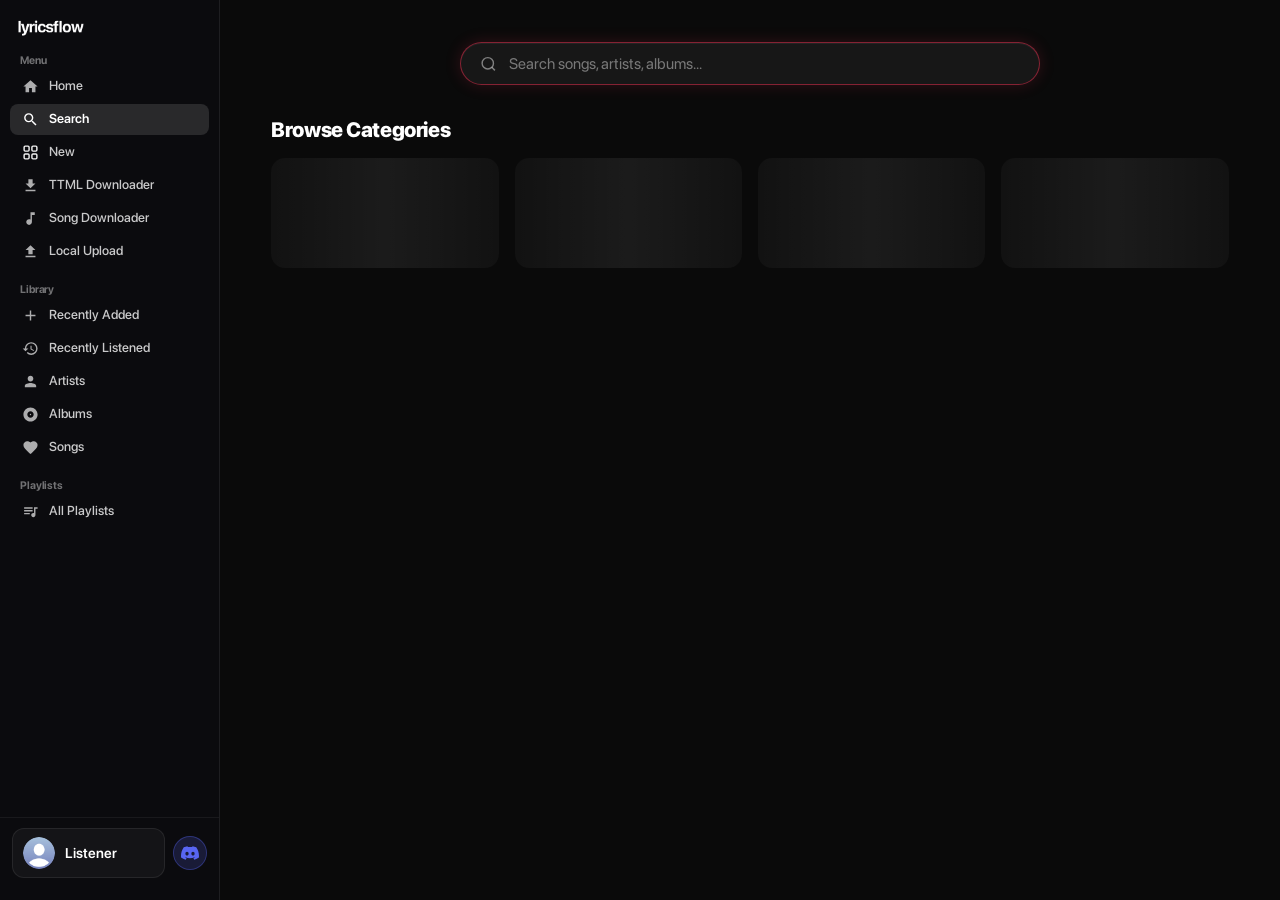
==== commit 96ee962d: "Update player-core and lyrics styling" ====
--- a/index.html
+++ b/index.html
@@ -2,6 +2,7 @@
 <html lang="en">
 
 <head>
+  <base href="/">
   <meta charset="UTF-8">
   <meta name="viewport" content="width=device-width, initial-scale=1.0, maximum-scale=1.0, user-scalable=no, viewport-fit=cover">
   <title>Lyricsflow</title>
@@ -26,6 +27,9 @@
   <script type="module" src="https://nurislamaibekuly.github.io/aeroui/src/components/modal/modal.js" crossorigin="anonymous"></script>
   <script type="module" src="https://nurislamaibekuly.github.io/aeroui/src/components/accordion/accordion.js" crossorigin="anonymous"></script>
   <script type="module" src="https://nurislamaibekuly.github.io/aeroui/src/components/progress/progress.js" crossorigin="anonymous"></script>
+  <script type="module" src="https://nurislamaibekuly.github.io/aeroui/src/components/player-button/player-button.js" crossorigin="anonymous"></script>
+  <script type="module" src="https://nurislamaibekuly.github.io/aeroui/src/components/skip-label/skip-label.js" crossorigin="anonymous"></script>
+  <script type="module" src="https://nurislamaibekuly.github.io/aeroui/src/components/elastic-slider/elastic-slider.js" crossorigin="anonymous"></script>
   <link rel="stylesheet" href="css/global.css">
   <link rel="stylesheet" href="css/animations.css">
   <link rel="stylesheet" href="css/upload.css">
@@ -35,24 +39,41 @@
   <link rel="stylesheet" href="css/settings-ui.css">
 
   <!-- Favicon & Icons -->
-  <link rel="icon" type="image/x-icon" href="favicon.ico">
-  <link rel="icon" type="image/png" sizes="96x96" href="favicon-96x96.png">
-  <link rel="icon" type="image/svg+xml" href="favicon.svg">
-  <link rel="apple-touch-icon" href="icon.png">
+  <link rel="icon" type="image/png" href="/favicon/favicon-96x96.png" sizes="96x96" />
+  <link rel="icon" type="image/svg+xml" href="/favicon/favicon.svg" />
+  <link rel="shortcut icon" href="/favicon/favicon.ico" />
+  <link rel="apple-touch-icon" sizes="180x180" href="/favicon/apple-touch-icon.png" />
+  <meta name="apple-mobile-web-app-title" content="LyricsFlow" />
+  <link rel="manifest" href="/favicon/site.webmanifest" />
 </head>
-
 <body>
+  <!-- Early Theme Restoration -->
+  <script>
+    (function() {
+      try {
+        const raw = localStorage.getItem('lyricsflow_user_profile');
+        if (raw) {
+          const p = JSON.parse(raw);
+          if (p && p.theme) {
+            document.documentElement.setAttribute('data-theme', p.theme);
+            if (p.audioQuality) document.documentElement.setAttribute('data-audio-quality', p.audioQuality);
+          }
+        }
+      } catch (_) {}
+    })();
+  </script>
+
   <!-- Update Cache Detector -->
   <script>
     (function() {
-      import('./js/router.js')
+      import('/js/router.js')
         .then(function(m) {
           if (!m.findTrackInPlaylist) {
             showCacheModal();
           }
         })
         .catch(function() {
-          showCacheModal();
+          // Do not falsely show modal on normal page loads
         });
 
       window.clearCacheAndReload = async function() {
@@ -187,7 +208,7 @@
       <div class="am-sidebar-section">
         <div class="am-section-label" data-i18n="nav_main">Menu</div>
         <ul class="am-sidebar-nav">
-          <li class="am-nav-item hidden" id="nav-item-home" data-page="home">
+          <li class="am-nav-item" id="nav-item-home" data-page="home">
             <svg viewBox="0 0 24 24" fill="currentColor">
               <path d="M10 20v-6h4v6h5v-8h3L12 3 2 12h3v8z"/>
             </svg>
@@ -198,6 +219,15 @@
               <path d="M15.5 14h-.79l-.28-.27A6.471 6.471 0 0 0 16 9.5 6.5 6.5 0 1 0 9.5 16c1.61 0 3.09-.59 4.23-1.57l.27.28v.79l5 4.99L20.49 19l-4.99-5zm-6 0C7.01 14 5 11.99 5 9.5S7.01 5 9.5 5 14 7.01 14 9.5 11.99 14 9.5 14z" />
             </svg>
             <span data-i18n="nav_listen">Search</span>
+          </li>
+          <li class="am-nav-item" id="nav-item-new" data-page="new">
+            <svg viewBox="0 0 24 24" fill="none" stroke="currentColor" stroke-width="2" stroke-linecap="round" stroke-linejoin="round" class="am-nav-icon-new">
+              <rect x="3" y="3" width="7" height="7" rx="1.5"></rect>
+              <rect x="14" y="3" width="7" height="7" rx="1.5"></rect>
+              <rect x="14" y="14" width="7" height="7" rx="1.5"></rect>
+              <rect x="3" y="14" width="7" height="7" rx="1.5"></rect>
+            </svg>
+            <span>New</span>
           </li>
           <li class="am-nav-item" data-page="download-ttml">
             <svg viewBox="0 0 24 24" fill="currentColor">
@@ -272,20 +302,25 @@
         <div class="am-sidebar-playlists-list" id="sidebar-playlists-list"></div>
       </div>
 
-      <!-- Footer -->
-      <div class="am-sidebar-footer">
-        <p>Lyricsflow</p>
+      <!-- Footer with User Profile and Discord Community -->
+      <div class="am-sidebar-footer" style="display: flex; align-items: center; justify-content: space-between; gap: 8px;">
+        <button id="user-profile-btn" class="am-sidebar-profile-btn" title="Profile & Preferences" style="flex: 1; min-width: 0;">
+          <img class="user-profile-avatar-img" src="icons/account_avatar.png" alt="Profile">
+          <div class="am-sidebar-profile-info">
+            <span class="user-profile-name-text" id="sidebar-user-name">Listener</span>
+          </div>
+        </button>
+        <a href="https://discord.gg/VBU2BuqsC" target="_blank" rel="noopener noreferrer" class="am-sidebar-discord-btn" title="Join our Discord Community" style="display: inline-flex; align-items: center; justify-content: center; width: 34px; height: 34px; border-radius: 50%; background: rgba(88, 101, 242, 0.18); border: 1px solid rgba(88, 101, 242, 0.35); color: #5865F2; transition: all 0.2s cubic-bezier(0.16, 1, 0.3, 1); flex-shrink: 0; text-decoration: none;">
+          <svg viewBox="0 0 24 24" width="18" height="18" fill="currentColor"><path d="M20.317 4.37a19.791 19.791 0 0 0-4.885-1.515.074.074 0 0 0-.079.037c-.21.375-.444.864-.608 1.25a18.27 18.27 0 0 0-5.487 0 12.64 12.64 0 0 0-.617-1.25.077.077 0 0 0-.079-.037A19.736 19.736 0 0 0 3.677 4.37a.07.07 0 0 0-.032.027C.533 9.046-.32 13.58.099 18.057a.082.082 0 0 0 .031.057 19.9 19.9 0 0 0 5.993 3.03.078.078 0 0 0 .084-.028c.462-.63.874-1.295 1.226-1.994.021-.041.001-.09-.041-.106a13.107 13.107 0 0 1-1.872-.892.077.077 0 0 1-.008-.128 10.2 10.2 0 0 0 .372-.292.074.074 0 0 1 .077-.01c3.929 1.793 8.18 1.793 12.061 0a.074.074 0 0 1 .078.01c.12.098.246.198.373.292a.077.077 0 0 1-.006.127 12.299 12.299 0 0 1-1.873.894.077.077 0 0 0-.041.107c.36.698.772 1.362 1.225 1.993a.076.076 0 0 0 .084.028 19.839 19.839 0 0 0 6.002-3.03.077.077 0 0 0 .032-.054c.5-5.177-.838-9.674-3.549-13.66a.061.061 0 0 0-.031-.028zM8.02 15.33c-1.183 0-2.157-1.085-2.157-2.419 0-1.333.956-2.419 2.157-2.419 1.21 0 2.176 1.096 2.157 2.42 0 1.333-.956 2.418-2.157 2.418zm7.975 0c-1.183 0-2.157-1.085-2.157-2.419 0-1.333.955-2.419 2.157-2.419 1.21 0 2.176 1.096 2.157 2.42 0 1.333-.946 2.418-2.157 2.418z"/></svg>
+        </a>
       </div>
     </aside>
 
     <!-- ── Main Content Area ── -->
     <main class="am-main">
-      <!-- Desktop Top Bar with Profile Button -->
+      <!-- Desktop Top Bar -->
       <div class="am-desktop-top-bar">
         <div class="am-top-bar-spacer"></div>
-        <button id="user-profile-btn" class="am-profile-btn" title="Profile & Preferences">
-          <img class="user-profile-avatar-img" src="icons/account_avatar.png" alt="Profile">
-        </button>
       </div>
 
       <!-- Mobile Header without toggle button -->
@@ -346,7 +381,18 @@
           </div>
         </div>
 
-        <!-- ── Search / Browse Page ── -->
+        <!-- ── New / Browse Page ── -->
+        <div id="page-new" class="am-page">
+          <div class="am-home-hero" style="margin-bottom: 24px;">
+            <div>
+              <h1 class="am-hero-title">New</h1>
+              <p class="am-hero-subtitle">Discover latest releases, featured hits, and curated music.</p>
+            </div>
+          </div>
+          <div id="new-editorial-content" class="am-search-section">
+            <div class="am-loading-msg">Loading New releases...</div>
+          </div>
+        </div>
         <div id="page-listen" class="am-page active">
           <!-- Unified Apple Music-style Search Input Bar -->
           <div class="am-apple-search-bar">
@@ -438,6 +484,11 @@
                 <h2 class="am-search-section-title">Curators & Categories</h2>
                 <div class="am-cards-horizontal-scroll" id="curators-grid"></div>
              </div>
+          </div>
+
+          <!-- Song View Container -->
+          <div id="song-view-container" class="am-song-view hidden">
+             <div id="song-view-content"></div>
           </div>
 
           <!-- Album View Container -->
@@ -819,6 +870,7 @@
     <div class="context-menu-item" id="ctx-view-album" data-i18n="ctx_view_album">View Entire Album</div>
     <div class="context-menu-item" id="ctx-view-artist" data-i18n="ctx_view_artist">View Artist</div>
     <div class="context-menu-item" id="ctx-favorite" data-i18n="ctx_favorite">Add to Favorites</div>
+    <div class="context-menu-item" id="ctx-share">Share...</div>
     <div class="context-menu-item" id="ctx-copy-id" data-i18n="ctx_copy_id">Copy Song ID</div>
   </div>
 
@@ -827,7 +879,7 @@
     <div class="am-mobile-modal-box">
       <div class="am-mobile-modal-header">
         <img id="mob-modal-art" src="favicon.svg" class="am-mob-modal-art" alt="">
-        <div class="am-mob-modal-info">
+        <div class="am-mobile-modal-info">
           <h4 id="mob-modal-title">Song Title</h4>
           <p id="mob-modal-sub">Artist Name</p>
         </div>
@@ -857,6 +909,10 @@
         <div class="am-mob-modal-item" id="mob-ctx-favorite">
           <svg viewBox="0 0 24 24" fill="currentColor"><path d="M12 21.35l-1.45-1.32C5.4 15.36 2 12.28 2 8.5 2 5.42 4.42 3 7.5 3c1.74 0 3.41.81 4.5 2.09C13.09 3.81 14.76 3 16.5 3 19.58 3 22 5.42 22 8.5c0 3.78-3.4 6.86-8.55 11.54L12 21.35z"/></svg>
           <span id="mob-ctx-fav-label" data-i18n="ctx_favorite">Add to Favorites</span>
+        </div>
+        <div class="am-mob-modal-item" id="mob-ctx-share">
+          <svg viewBox="0 0 24 24" fill="none" stroke="currentColor" stroke-width="2" stroke-linecap="round" stroke-linejoin="round"><path d="M4 12v8a2 2 0 0 0 2 2h12a2 2 0 0 0 2-2v-8"/><polyline points="16 6 12 2 8 6"/><line x1="12" y1="2" x2="12" y2="15"/></svg>
+          <span>Share Song...</span>
         </div>
         <div class="am-mob-modal-item" id="mob-ctx-copy-id">
           <svg viewBox="0 0 24 24" fill="currentColor"><path d="M16 1H4c-1.1 0-2 .9-2 2v14h2V3h12V1zm3 4H8c-1.1 0-2 .9-2 2v14c0 1.1.9 2 2 2h11c1.1 0 2-.9 2-2V7c0-1.1-.9-2-2-2zm0 16H8V7h11v14z"/></svg>
@@ -926,8 +982,11 @@
     </div>
   </div>
 
+  <!-- Fullscreen Sliding Player Drawer (Slide up from down) -->
+  <div id="player-drawer" class="player-drawer">
+    <iframe id="player-drawer-iframe" class="player-drawer-iframe" src="/player.html" allow="autoplay"></iframe>
+  </div>
+
   <script type="module" src="js/upload.js"></script>
   <script type="module" src="js/song-downloader.js"></script>
 </body>
-
-</html>
--- a/css/global.css
+++ b/css/global.css
@@ -12,7 +12,7 @@
   font-family: 'SF Pro';
   src: url('../fonts/sfpro.woff2') format('woff2'),
     url('../fonts/sfpro.ttf') format('truetype');
-  font-weight: 100 1200;
+  font-weight: 700;
   font-style: normal;
   font-display: swap;
 }
@@ -98,8 +98,11 @@
   padding: 0;
   background: #000000;
   color: #ffffff;
-font-family: 'SF Pro Display', 'SF Pro', 'PingFang SC', 'Hiragino Sans', 'SF Arabic', Inter, "Noto Sans Georgian", "Vazirmatn", sans-serif;
-
+  font-family: -apple-system, BlinkMacSystemFont, 'SF Pro Display', 'SF Pro', 'PingFang SC', 'Hiragino Sans', 'SF Arabic', Inter, "Noto Sans Georgian", "Vazirmatn", sans-serif;
+  font-synthesis: none;
+  -webkit-font-smoothing: antialiased;
+  -moz-osx-font-smoothing: grayscale;
+  text-rendering: optimizeLegibility;
   font-weight: 700;
   overflow: hidden;
   height: 100%;
@@ -162,7 +165,7 @@
   --LyricsRightSidePadding: 6cqw;
 
   /* Font */
-  --lyricsflow-font-family: 'SF Pro Display', 'SF Pro', 'PingFang SC', 'Hiragino Sans', 'SF Arabic', Inter, "Noto Sans Georgian", "Vazirmatn", sans-serif;
+  --lyricsflow-font-family: -apple-system, BlinkMacSystemFont, 'SF Pro Display', 'SF Pro', 'PingFang SC', 'Hiragino Sans', 'SF Arabic', Inter, "Noto Sans Georgian", "Vazirmatn", sans-serif;
 
   /* Default font size for content */
   --default-font-size: clamp(0.5rem, calc(1cqw * 3), 2.4rem);
@@ -230,4 +233,63 @@
 
 :root {
   --aero-primary: #ffffff;
+}
+
+/* ── Global AeroUI Dropdown Overlay Standards ── */
+.aero-dropdown {
+  position: relative !important;
+  display: inline-block !important;
+}
+
+.aero-dropdown .aero-menu {
+  position: absolute !important;
+  top: calc(100% + 6px) !important;
+  right: 0 !important;
+  z-index: 9999999 !important;
+  min-width: 170px !important;
+  background: rgba(30, 30, 32, 0.95) !important;
+  backdrop-filter: blur(25px) saturate(180%) !important;
+  -webkit-backdrop-filter: blur(25px) saturate(180%) !important;
+  border: 1px solid rgba(255, 255, 255, 0.16) !important;
+  border-radius: 12px !important;
+  box-shadow: 0 16px 40px rgba(0, 0, 0, 0.7), inset 0 1px 0 rgba(255, 255, 255, 0.15) !important;
+  padding: 6px !important;
+  display: none;
+  flex-direction: column !important;
+  gap: 2px !important;
+}
+
+.aero-dropdown .aero-menu.is-open,
+.aero-dropdown .aero-menu.is-active,
+.aero-dropdown.is-open .aero-menu,
+.aero-dropdown.is-active .aero-menu {
+  display: flex !important;
+}
+
+.aero-dropdown .aero-menu-item {
+  background: transparent !important;
+  border: none !important;
+  color: rgba(255, 255, 255, 0.85) !important;
+  padding: 8px 12px !important;
+  font-size: 0.88rem !important;
+  font-weight: 500 !important;
+  text-align: left !important;
+  border-radius: 8px !important;
+  cursor: pointer !important;
+  transition: background 0.15s ease, color 0.15s ease !important;
+  width: 100% !important;
+  display: flex !important;
+  align-items: center !important;
+  justify-content: space-between !important;
+}
+
+.aero-dropdown .aero-menu-item:hover {
+  background: rgba(255, 255, 255, 0.14) !important;
+  color: #ffffff !important;
+}
+
+.aero-dropdown .aero-menu-item[aria-current="true"] {
+  background: rgba(255, 255, 255, 0.2) !important;
+  color: #ffffff !important;
+  font-weight: 600 !important;
 }
--- a/css/upload.css
+++ b/css/upload.css
@@ -123,8 +123,9 @@
 
 /* ── Layout ── */
 .am-layout {
+  position: relative;
   display: grid;
-  grid-template-columns: 215px 1fr;
+  grid-template-columns: 220px 1fr;
   height: 100vh;
   width: 100vw;
   overflow: hidden;
@@ -132,38 +133,40 @@
 }
 
 /* ══════════════════════════════════════════════════
-   SIDEBAR
+   SIDEBAR (Wave / macOS Apple Music Split View Style)
    ══════════════════════════════════════════════════ */
 .am-sidebar {
-  background: rgba(18, 18, 20, 0.95);
-  border-right: 1px solid rgba(255, 255, 255, 0.06);
+  width: 220px !important;
+  flex: 0 0 220px !important;
+  background: rgba(28, 28, 30, 0.72) !important;
+  backdrop-filter: blur(40px) saturate(190%) !important;
+  -webkit-backdrop-filter: blur(40px) saturate(190%) !important;
+  border-right: 1px solid rgba(255, 255, 255, 0.08) !important;
   display: flex;
   flex-direction: column;
-  padding: 14px 0 12px 0;
+  padding: 16px 0 12px 0;
   overflow-y: auto;
   user-select: none;
   -webkit-user-select: none;
-  scrollbar-width: thin;
+  scrollbar-width: none;
+  position: relative;
+  z-index: 100;
+  font-family: -apple-system, BlinkMacSystemFont, "SF Pro Text", "SF Pro Display", "Inter", sans-serif;
 }
 
 .am-sidebar::-webkit-scrollbar {
-  width: 4px;
-}
-
-.am-sidebar::-webkit-scrollbar-thumb {
-  background: rgba(255, 255, 255, 0.1);
-  border-radius: 4px;
+  display: none;
 }
 
 .am-sidebar-brand {
   display: flex;
   align-items: center;
   gap: 8px;
-  padding: 2px 14px 14px 14px;
+  padding: 2px 18px 16px 18px;
 }
 
 .am-sidebar-logo {
-  height: 19px;
+  height: 20px;
   width: auto;
   max-width: 160px;
   object-fit: contain;
@@ -171,18 +174,17 @@
 
 /* ── Sidebar Sections ── */
 .am-sidebar-section {
-  padding: 0 6px;
-  margin-bottom: 12px;
+  padding: 0 10px;
+  margin-bottom: 16px;
 }
 
 .am-section-label {
-  font-size: 0.64rem;
-  font-weight: 600;
-  text-transform: uppercase;
-  letter-spacing: 0.06em;
-  color: rgba(255, 255, 255, 0.35);
+  font-size: 0.68rem;
+  font-weight: 700;
+  letter-spacing: -0.01em;
+  color: rgba(255, 255, 255, 0.42);
   padding: 0 10px;
-  margin-bottom: 3px;
+  margin-bottom: 4px;
 }
 
 .am-sidebar-nav {
@@ -191,50 +193,108 @@
   margin: 0;
   display: flex;
   flex-direction: column;
-  gap: 1px;
+  gap: 2px;
 }
 
 .am-nav-item {
   display: flex;
   align-items: center;
-  gap: 8px;
-  padding: 6px 10px;
-  border-radius: 7px;
+  gap: 10px;
+  padding: 7px 12px;
+  border-radius: 8px;
   cursor: pointer;
-  transition: all 0.15s ease;
-  font-size: 0.82rem;
+  transition: background 0.15s ease, color 0.15s ease;
+  font-size: 13px;
   font-weight: 500;
-  color: rgba(255, 255, 255, 0.65);
-  line-height: 1.2;
+  color: rgba(255, 255, 255, 0.78);
+  line-height: 1.25;
 }
 
 .am-nav-item:hover {
   background: rgba(255, 255, 255, 0.06);
-  color: rgba(255, 255, 255, 0.95);
+  color: #ffffff;
 }
 
 .am-nav-item.am-nav-active {
-  background: rgba(255, 255, 255, 0.16);
-  color: #ffffff;
+  background: rgba(255, 255, 255, 0.12) !important;
+  color: #ffffff !important;
   font-weight: 600;
 }
 
 .am-nav-item svg {
-  width: 16px;
-  height: 16px;
+  width: 17px;
+  height: 17px;
   flex-shrink: 0;
-  opacity: 0.8;
+  opacity: 0.85;
 }
 
 .am-nav-item.am-nav-active svg {
+  opacity: 1;
+}
+
+/* Distinct red accent icon for New tab matching Wave / Apple Music */
+.am-nav-item[data-page="new"] svg {
+  color: #ffffff !important;
+  stroke: #ffffff !important;
+  opacity: 0.95;
+}
+
+.am-nav-item.am-nav-active[data-page="new"] svg {
+  color: #fa586a !important;
+  stroke: #fa586a !important;
   opacity: 1;
 }
 
 /* ── Sidebar Footer ── */
 .am-sidebar-footer {
   margin-top: auto;
-  padding: 12px 14px;
+  padding: 10px 12px;
   border-top: 1px solid rgba(255, 255, 255, 0.06);
+}
+
+.am-sidebar-profile-btn {
+  width: 100%;
+  display: flex;
+  align-items: center;
+  gap: 10px;
+  background: rgba(255, 255, 255, 0.04);
+  border: 1px solid rgba(255, 255, 255, 0.08);
+  border-radius: 12px;
+  padding: 8px 10px;
+  color: #ffffff;
+  cursor: pointer;
+  transition: all 0.2s cubic-bezier(0.16, 1, 0.3, 1);
+  text-align: left;
+}
+
+.am-sidebar-profile-btn:hover {
+  background: rgba(255, 255, 255, 0.09);
+  border-color: rgba(255, 255, 255, 0.16);
+  transform: translateY(-1px);
+}
+
+.am-sidebar-profile-btn .user-profile-avatar-img {
+  width: 32px;
+  height: 32px;
+  border-radius: 50%;
+  object-fit: cover;
+  flex-shrink: 0;
+}
+
+.am-sidebar-profile-info {
+  display: flex;
+  flex-direction: column;
+  min-width: 0;
+  overflow: hidden;
+}
+
+.user-profile-name-text {
+  font-size: 0.88rem;
+  font-weight: 600;
+  color: #ffffff;
+  white-space: nowrap;
+  overflow: hidden;
+  text-overflow: ellipsis;
 }
 
 .am-sidebar-footer p {
@@ -262,7 +322,8 @@
   position: relative;
   overflow-y: auto;
   overflow-x: hidden;
-  background: #0a0a0a;
+  background: var(--am-page-theme-bg, #0a0a0a);
+  transition: background 0.5s cubic-bezier(0.16, 1, 0.3, 1);
 }
 
 /* ── Subtle Animated Background (Mix of both) ── */
@@ -330,8 +391,9 @@
 .am-content {
   position: relative;
   z-index: 1;
-  padding: 48px 56px;
-  max-width: 1100px;
+  padding: 36px clamp(24px, 4vw, 56px);
+  max-width: 100%;
+  box-sizing: border-box;
   animation: amFadeIn 0.6s cubic-bezier(0.16, 1, 0.3, 1);
 }
 
@@ -819,7 +881,214 @@
 .am-page.active {
   display: block;
   animation: amFadeIn 0.5s cubic-bezier(0.16, 1, 0.3, 1);
-}/* .am-mobile-nav-item rules removed */
+}
+
+.am-preview-player-bar.visible {
+  display: block;
+}
+
+/* ══════════════════════════════════════════════════
+/* ══════════════════════════════════════════════════
+   INDEX.HTML THEMES & ACCENTS
+   ══════════════════════════════════════════════════ */
+
+/* 1. Frosted Glass Sidebar & Content Mirroring (Dark Mode & Default) */
+.am-sidebar {
+  background: rgba(18, 18, 22, 0.65) !important;
+  backdrop-filter: blur(50px) saturate(210%) !important;
+  -webkit-backdrop-filter: blur(50px) saturate(210%) !important;
+  border-right: 1px solid rgba(255, 255, 255, 0.08) !important;
+}
+
+[dir="rtl"] .am-sidebar {
+  border-right: none !important;
+  border-left: 1px solid rgba(255, 255, 255, 0.08) !important;
+}
+
+/* 2. OLED Dark Theme: 100% PURE BLACK (#000000) EVERYWHERE */
+[data-theme="oled-black"],
+[data-theme="oled-black"] body,
+[data-theme="oled-black"] .am-layout,
+[data-theme="oled-black"] .am-main,
+[data-theme="oled-black"] .am-main-content,
+[data-theme="oled-black"] .am-content,
+[data-theme="oled-black"] .am-page,
+[data-theme="oled-black"] .am-sidebar,
+[data-theme="oled-black"] .am-preview-player-bar,
+[data-theme="oled-black"] .am-macos-window,
+[data-theme="oled-black"] .am-about-sheet-card,
+[data-theme="oled-black"] .aero-menu {
+  background-color: #000000 !important;
+  background: #000000 !important;
+}
+
+[data-theme="oled-black"] .am-bg-glow {
+  display: none !important;
+}
+
+[data-theme="oled-black"] .am-sidebar {
+  border-right: 1px solid rgba(255, 255, 255, 0.12) !important;
+}
+
+[data-theme="oled-black"][dir="rtl"] .am-sidebar {
+  border-left: 1px solid rgba(255, 255, 255, 0.12) !important;
+  border-right: none !important;
+}
+
+[data-theme="oled-black"] .am-preview-player-bar {
+  border: 1px solid rgba(255, 255, 255, 0.18) !important;
+  box-shadow: 0 12px 48px rgba(0, 0, 0, 0.98) !important;
+}
+
+[data-theme="oled-black"] .am-standard-media-card,
+[data-theme="oled-black"] .am-concert-card,
+[data-theme="oled-black"] .am-artist-song-card,
+[data-theme="oled-black"] .am-category-card,
+[data-theme="oled-black"] .am-artist-station-card {
+  background: #050505 !important;
+  border-color: rgba(255, 255, 255, 0.12) !important;
+}
+
+[data-theme="oled-black"] .am-apple-search-input-wrapper #catalog-search {
+  background: #000000 !important;
+  border-color: rgba(255, 255, 255, 0.22) !important;
+}
+
+/* 3. Light Mode Theme (Apple Music macOS Light Aesthetic) */
+[data-theme="light-mode"],
+[data-theme="light-mode"] body,
+[data-theme="light-mode"] .am-layout,
+[data-theme="light-mode"] .am-main,
+[data-theme="light-mode"] .am-content {
+  background-color: #f5f5f7 !important;
+  background: #f5f5f7 !important;
+  color: #1d1d1f !important;
+}
+
+[data-theme="light-mode"] .am-sidebar {
+  background: rgba(240, 240, 243, 0.75) !important;
+  backdrop-filter: blur(50px) saturate(200%) !important;
+  -webkit-backdrop-filter: blur(50px) saturate(200%) !important;
+  border-right: 1px solid rgba(0, 0, 0, 0.08) !important;
+}
+
+[data-theme="light-mode"][dir="rtl"] .am-sidebar {
+  border-left: 1px solid rgba(0, 0, 0, 0.08) !important;
+  border-right: none !important;
+}
+
+[data-theme="light-mode"] .am-sidebar .am-nav-item,
+[data-theme="light-mode"] .am-sidebar .am-sidebar-brand span,
+[data-theme="light-mode"] .am-sidebar .user-profile-name-text {
+  color: #1d1d1f !important;
+}
+
+[data-theme="light-mode"] .am-sidebar-logo {
+  filter: brightness(0.15) !important;
+}
+
+[data-theme="light-mode"] .am-sidebar .am-section-label {
+  color: rgba(0, 0, 0, 0.45) !important;
+}
+
+[data-theme="light-mode"] .am-sidebar .am-nav-item:hover {
+  background: rgba(0, 0, 0, 0.05) !important;
+}
+
+[data-theme="light-mode"] .am-sidebar .am-nav-item.am-nav-active {
+  background: rgba(250, 88, 106, 0.14) !important;
+  color: #fa586a !important;
+}
+
+[data-theme="light-mode"] .am-preview-player-bar {
+  background: rgba(255, 255, 255, 0.88) !important;
+  backdrop-filter: blur(40px) saturate(200%) !important;
+  -webkit-backdrop-filter: blur(40px) saturate(200%) !important;
+  border: 1px solid rgba(0, 0, 0, 0.1) !important;
+  box-shadow: 0 10px 30px rgba(0, 0, 0, 0.12) !important;
+  color: #1d1d1f !important;
+}
+
+[data-theme="light-mode"] .am-preview-player-bar .am-preview-track-title {
+  color: #1d1d1f !important;
+}
+
+[data-theme="light-mode"] .am-preview-player-bar .am-preview-track-artist {
+  color: rgba(0, 0, 0, 0.6) !important;
+}
+
+[data-theme="light-mode"] .am-preview-player-bar button svg {
+  fill: #1d1d1f !important;
+}
+
+[data-theme="light-mode"] .am-hero-title,
+[data-theme="light-mode"] .am-section-title,
+[data-theme="light-mode"] .am-search-section-title,
+[data-theme="light-mode"] .am-media-card-title,
+[data-theme="light-mode"] .am-artist-song-title {
+  color: #1d1d1f !important;
+}
+
+[data-theme="light-mode"] .am-hero-subtitle,
+[data-theme="light-mode"] .am-media-card-sub,
+[data-theme="light-mode"] .am-artist-song-artist {
+  color: rgba(0, 0, 0, 0.55) !important;
+}
+
+[data-theme="light-mode"] .am-standard-media-card,
+[data-theme="light-mode"] .am-concert-card,
+[data-theme="light-mode"] .am-artist-song-card,
+[data-theme="light-mode"] .am-category-card,
+[data-theme="light-mode"] .am-artist-station-card {
+  background: rgba(255, 255, 255, 0.75) !important;
+  border: 1px solid rgba(0, 0, 0, 0.08) !important;
+  box-shadow: 0 4px 16px rgba(0, 0, 0, 0.04) !important;
+}
+
+[data-theme="light-mode"] .am-apple-search-input-wrapper #catalog-search {
+  background: rgba(255, 255, 255, 0.9) !important;
+  color: #1d1d1f !important;
+  border-color: rgba(0, 0, 0, 0.12) !important;
+}
+
+[data-theme="light-mode"] .am-macos-window {
+  background: rgba(248, 248, 250, 0.95) !important;
+  color: #1d1d1f !important;
+  border: 1px solid rgba(0, 0, 0, 0.14) !important;
+}
+
+[data-theme="light-mode"] .am-macos-title {
+  color: #1d1d1f !important;
+}
+
+[data-theme="light-mode"] .am-macos-input {
+  background: rgba(255, 255, 255, 0.95) !important;
+  color: #1d1d1f !important;
+  border-color: rgba(0, 0, 0, 0.15) !important;
+}
+
+[data-theme="light-mode"] .am-macos-select {
+  background: rgba(255, 255, 255, 0.95) !important;
+  color: #1d1d1f !important;
+  border-color: rgba(0, 0, 0, 0.15) !important;
+}
+
+[data-theme="light-mode"] .aero-menu {
+  background: rgba(255, 255, 255, 0.95) !important;
+  border-color: rgba(0, 0, 0, 0.12) !important;
+  color: #1d1d1f !important;
+}
+
+[data-theme="light-mode"] .aero-menu-item {
+  color: #1d1d1f !important;
+}
+
+[data-theme="light-mode"] .aero-menu-item:hover {
+  background: rgba(250, 88, 106, 0.12) !important;
+  color: #fa586a !important;
+}
+
+/* .am-mobile-nav-item rules removed */
 
 .testdb-grid {
   display: grid;
@@ -1257,6 +1526,155 @@
 }
 
 /* ══════════════════════════════════════════════════
+   SONG VIEW (Apple Music Style Song Detail Page)
+   ══════════════════════════════════════════════════ */
+.am-song-view {
+  animation: amFadeIn 0.5s ease;
+  padding-top: 10px;
+  width: 100%;
+}
+.am-song-header {
+  display: flex;
+  gap: 30px;
+  align-items: flex-end;
+  margin-bottom: 36px;
+}
+.am-song-cover {
+  width: 250px;
+  height: 250px;
+  border-radius: 12px;
+  box-shadow: 0 12px 40px rgba(0,0,0,0.6);
+  object-fit: cover;
+  flex-shrink: 0;
+}
+.am-song-details {
+  flex: 1;
+  min-width: 0;
+}
+.am-song-title {
+  font-size: 2.8rem;
+  font-weight: 800;
+  line-height: 1.15;
+  margin-bottom: 8px;
+  color: #fff;
+  letter-spacing: -0.02em;
+}
+.am-song-meta-line {
+  font-size: 0.95rem;
+  color: rgba(255, 255, 255, 0.7);
+  margin-bottom: 18px;
+  display: flex;
+  align-items: center;
+  gap: 6px;
+  flex-wrap: wrap;
+}
+.am-song-meta-link {
+  color: #fc3c44;
+  font-weight: 600;
+  cursor: pointer;
+  text-decoration: none;
+  transition: opacity 0.2s;
+}
+.am-song-meta-link:hover {
+  text-decoration: underline;
+  opacity: 0.85;
+}
+.am-song-meta-dot {
+  color: rgba(255, 255, 255, 0.35);
+}
+.am-song-section {
+  padding: 24px 0;
+  border-top: 1px solid rgba(255, 255, 255, 0.08);
+}
+.am-song-section-heading {
+  font-size: 1.15rem;
+  font-weight: 700;
+  color: #fff;
+  margin-bottom: 16px;
+  letter-spacing: -0.01em;
+}
+.am-song-lyrics-preview {
+  font-size: 1.25rem;
+  font-weight: 600;
+  line-height: 1.7;
+  color: rgba(255, 255, 255, 0.88);
+  white-space: pre-line;
+  margin-bottom: 14px;
+}
+.am-song-view-full-lyrics-btn {
+  display: inline-flex;
+  align-items: center;
+  gap: 6px;
+  color: #fc3c44;
+  font-size: 0.95rem;
+  font-weight: 600;
+  cursor: pointer;
+  background: none;
+  border: none;
+  padding: 0;
+  transition: opacity 0.2s;
+}
+.am-song-view-full-lyrics-btn:hover {
+  opacity: 0.8;
+}
+.am-credits-grid {
+  display: flex;
+  flex-wrap: wrap;
+  gap: 24px 36px;
+}
+.am-credit-item {
+  display: flex;
+  align-items: center;
+  gap: 12px;
+  min-width: 200px;
+}
+.am-credit-avatar {
+  width: 44px;
+  height: 44px;
+  border-radius: 50%;
+  background: rgba(255, 255, 255, 0.15);
+  color: #fff;
+  display: flex;
+  align-items: center;
+  justify-content: center;
+  font-size: 0.88rem;
+  font-weight: 700;
+  flex-shrink: 0;
+  object-fit: cover;
+}
+.am-credit-info {
+  display: flex;
+  flex-direction: column;
+}
+.am-credit-name {
+  font-size: 0.95rem;
+  font-weight: 600;
+  color: #fff;
+}
+.am-credit-role {
+  font-size: 0.8rem;
+  color: rgba(255, 255, 255, 0.5);
+}
+@media (max-width: 768px) {
+  .am-song-header {
+    flex-direction: column;
+    align-items: center;
+    text-align: center;
+    gap: 20px;
+  }
+  .am-song-cover {
+    width: min(240px, 65vw);
+    height: min(240px, 65vw);
+  }
+  .am-song-title {
+    font-size: 2rem;
+  }
+  .am-song-meta-line {
+    justify-content: center;
+  }
+}
+
+/* ══════════════════════════════════════════════════
    ALBUM VIEW
    ══════════════════════════════════════════════════ */
 .am-album-view {
@@ -1329,6 +1747,17 @@
   font-weight: 600;
   font-size: 1rem;
 }
+.am-track-title-link {
+  color: inherit;
+  text-decoration: none;
+  cursor: pointer;
+  display: inline-block;
+  transition: opacity 0.15s ease, text-decoration 0.15s ease;
+}
+.am-track-title-link:hover {
+  text-decoration: underline;
+  opacity: 0.9;
+}
 .am-track-duration {
   color: rgba(255,255,255,0.5);
   font-size: 0.85rem;
@@ -1354,9 +1783,8 @@
   animation: amFadeIn 0.5s ease;
   display: flex;
   flex-direction: column;
-  align-items: center;
-}
-.am-artist-header {
+}
+.am-artist-header:not(.am-artist-side-header) {
   display: flex;
   flex-direction: column;
   align-items: center;
@@ -1904,3 +2332,486 @@
   color: rgba(255, 255, 255, 0.5);
   margin: 0;
 }
+
+/* Apple Music Full Lyrics Modal Sheet */
+.am-full-lyrics-modal-backdrop {
+  position: fixed;
+  inset: 0;
+  background: rgba(0, 0, 0, 0.72);
+  backdrop-filter: blur(24px);
+  -webkit-backdrop-filter: blur(24px);
+  z-index: 999999;
+  display: flex;
+  align-items: center;
+  justify-content: center;
+  opacity: 0;
+  animation: amFadeInModal 0.25s cubic-bezier(0.16, 1, 0.3, 1) forwards;
+  padding: 20px;
+  box-sizing: border-box;
+}
+
+.am-full-lyrics-modal-card {
+  position: relative;
+  width: 100%;
+  max-width: 500px;
+  max-height: 84vh;
+  background: #18181a;
+  border-radius: 20px;
+  border: 1px solid rgba(255, 255, 255, 0.12);
+  box-shadow: 0 24px 60px rgba(0, 0, 0, 0.8), 0 0 0 1px rgba(255, 255, 255, 0.05);
+  display: flex;
+  flex-direction: column;
+  overflow: hidden;
+  transform: scale(0.96) translateY(10px);
+  animation: amScaleUpModal 0.28s cubic-bezier(0.16, 1, 0.3, 1) forwards;
+}
+
+.am-full-lyrics-modal-header {
+  position: relative;
+  padding: 24px 28px 16px 28px;
+  display: flex;
+  flex-direction: column;
+  flex-shrink: 0;
+  border-bottom: 1px solid rgba(255, 255, 255, 0.06);
+  background: #18181a;
+}
+
+.am-full-lyrics-modal-close-btn {
+  width: 32px;
+  height: 32px;
+  border-radius: 50%;
+  border: none;
+  background: rgba(255, 255, 255, 0.1);
+  color: rgba(255, 255, 255, 0.75);
+  display: flex;
+  align-items: center;
+  justify-content: center;
+  cursor: pointer;
+  margin-bottom: 16px;
+  transition: all 0.18s ease;
+  padding: 0;
+  align-self: flex-start;
+}
+
+.am-full-lyrics-modal-close-btn:hover {
+  background: rgba(255, 255, 255, 0.2);
+  color: #fff;
+  transform: scale(1.05);
+}
+
+.am-full-lyrics-modal-title {
+  font-size: 1.65rem;
+  font-weight: 700;
+  color: #fff;
+  margin: 0 0 6px 0;
+  line-height: 1.25;
+  letter-spacing: -0.02em;
+}
+
+.am-full-lyrics-modal-meta {
+  font-size: 0.95rem;
+  color: rgba(255, 255, 255, 0.6);
+  margin: 0;
+  white-space: nowrap;
+  overflow: hidden;
+  text-overflow: ellipsis;
+  font-weight: 500;
+}
+
+.am-full-lyrics-modal-body {
+  padding: 24px 28px 36px 28px;
+  overflow-y: auto;
+  flex: 1;
+  display: flex;
+  flex-direction: column;
+  gap: 24px;
+}
+
+.am-full-lyrics-modal-body::-webkit-scrollbar {
+  width: 6px;
+}
+
+.am-full-lyrics-modal-body::-webkit-scrollbar-thumb {
+  background: rgba(255, 255, 255, 0.2);
+  border-radius: 4px;
+}
+
+.am-full-lyrics-stanza {
+  display: flex;
+  flex-direction: column;
+  gap: 6px;
+}
+
+.am-full-lyrics-line {
+  margin: 0;
+  font-size: 1.25rem;
+  font-weight: 700;
+  line-height: 1.8;
+  color: #ffffff;
+  letter-spacing: -0.01em;
+  font-family: -apple-system, BlinkMacSystemFont, 'SF Pro Display', 'SF Pro', 'SF Arabic', 'Vazirmatn', Inter, sans-serif;
+}
+
+.am-full-lyrics-modal-body[dir="rtl"] .am-full-lyrics-line {
+  text-align: right;
+  font-family: 'SF Arabic', 'SF Pro Arabic', 'Vazirmatn', -apple-system, BlinkMacSystemFont, sans-serif;
+  font-size: 1.2rem;
+  font-weight: 600;
+  line-height: 1.95;
+  letter-spacing: 0;
+}
+
+.am-full-lyrics-modal-body[dir="ltr"] .am-full-lyrics-line {
+  text-align: left;
+}
+
+@keyframes amFadeInModal {
+  from { opacity: 0; }
+  to { opacity: 1; }
+}
+
+@keyframes amScaleUpModal {
+  from { transform: scale(0.95) translateY(12px); opacity: 0; }
+  to { transform: scale(1) translateY(0); opacity: 1; }
+}
+
+/* ══════════════════════════════════════════════════
+   PLAYLIST VIEW & ALL PLAYLISTS MODERN STYLING
+   ══════════════════════════════════════════════════ */
+.am-playlists-grid {
+  display: grid;
+  grid-template-columns: repeat(auto-fill, minmax(210px, 1fr));
+  gap: 24px 20px;
+  padding: 10px 0 40px;
+}
+
+.am-playlist-card {
+  display: flex;
+  flex-direction: column;
+  cursor: pointer;
+  transition: transform 0.2s cubic-bezier(0.16, 1, 0.3, 1);
+}
+
+.am-playlist-card:hover {
+  transform: translateY(-4px);
+}
+
+.am-playlist-card-art {
+  width: 100%;
+  aspect-ratio: 1 / 1;
+  border-radius: 12px;
+  background-size: cover;
+  background-position: center;
+  position: relative;
+  overflow: hidden;
+  box-shadow: 0 10px 30px rgba(0, 0, 0, 0.4);
+  display: flex;
+  align-items: flex-start;
+  padding: 16px;
+  box-sizing: border-box;
+}
+
+.am-playlist-card-art-title {
+  font-size: 1.15rem;
+  font-weight: 800;
+  color: #000;
+  letter-spacing: -0.02em;
+  word-break: break-word;
+  line-height: 1.2;
+}
+
+.am-playlist-card-title {
+  margin-top: 10px;
+  font-size: 0.88rem;
+  font-weight: 600;
+  color: #fff;
+  white-space: nowrap;
+  overflow: hidden;
+  text-overflow: ellipsis;
+}
+
+.am-playlist-card-curator {
+  font-size: 0.76rem;
+  color: rgba(255, 255, 255, 0.45);
+  margin-top: 2px;
+  white-space: nowrap;
+  overflow: hidden;
+  text-overflow: ellipsis;
+}
+
+/* ── Playlist Detail Header & Actions ── */
+.am-playlist-detail-header {
+  display: flex;
+  gap: 32px;
+  margin-bottom: 32px;
+  align-items: flex-end;
+}
+
+.am-playlist-cover-large {
+  width: 240px;
+  height: 240px;
+  border-radius: 14px;
+  object-fit: cover;
+  flex-shrink: 0;
+  box-shadow: 0 16px 40px rgba(0, 0, 0, 0.55);
+}
+
+.am-playlist-meta-info {
+  display: flex;
+  flex-direction: column;
+  gap: 6px;
+}
+
+.am-playlist-page-title {
+  font-size: 2.2rem;
+  font-weight: 800;
+  letter-spacing: -0.03em;
+  color: #fff;
+  margin: 0;
+}
+
+.am-playlist-page-curator {
+  font-size: 1.1rem;
+  font-weight: 700;
+  color: #fa586a;
+  cursor: pointer;
+}
+
+.am-playlist-page-updated {
+  font-size: 0.82rem;
+  color: rgba(255, 255, 255, 0.5);
+}
+
+.am-playlist-page-desc {
+  font-size: 0.88rem;
+  color: rgba(255, 255, 255, 0.65);
+  margin-top: 8px;
+}
+
+.am-playlist-action-bar {
+  display: flex;
+  align-items: center;
+  gap: 12px;
+  margin-top: 16px;
+}
+
+.am-pill-btn {
+  display: inline-flex;
+  align-items: center;
+  justify-content: center;
+  gap: 8px;
+  height: 38px;
+  border-radius: 100px;
+  border: none;
+  font-size: 0.9rem;
+  font-weight: 700;
+  cursor: pointer;
+  transition: transform 0.15s ease, opacity 0.15s ease;
+}
+
+.am-pill-btn.primary {
+  background: #ffffff;
+  color: #000000;
+  padding: 0 24px;
+}
+
+.am-pill-btn.secondary {
+  background: rgba(255, 255, 255, 0.12);
+  color: #ffffff;
+  width: 38px;
+  padding: 0;
+}
+
+.am-pill-btn:hover {
+  opacity: 0.9;
+  transform: scale(1.02);
+}
+
+.am-pill-btn:active {
+  transform: scale(0.97);
+}
+
+/* ── Songs Table ── */
+.am-playlist-table {
+  width: 100%;
+  border-collapse: collapse;
+  margin-top: 10px;
+}
+
+.am-playlist-table-head {
+  display: grid;
+  grid-template-columns: 44px minmax(180px, 3fr) minmax(130px, 2fr) minmax(130px, 2fr) 60px 40px;
+  padding: 8px 12px;
+  border-bottom: 1px solid rgba(255, 255, 255, 0.08);
+  font-size: 0.72rem;
+  font-weight: 700;
+  color: rgba(255, 255, 255, 0.4);
+  text-transform: uppercase;
+  letter-spacing: 0.03em;
+}
+
+.am-playlist-table-row {
+  display: grid;
+  grid-template-columns: 44px minmax(180px, 3fr) minmax(130px, 2fr) minmax(130px, 2fr) 60px 40px;
+  align-items: center;
+  padding: 8px 12px;
+  border-radius: 8px;
+  cursor: pointer;
+  transition: background 0.15s ease;
+  font-size: 0.88rem;
+  color: rgba(255, 255, 255, 0.8);
+}
+
+.am-playlist-table-row:hover {
+  background: rgba(255, 255, 255, 0.06);
+}
+
+.am-playlist-table-row.active {
+  background: rgba(255, 255, 255, 0.12);
+  color: #ffffff;
+}
+
+.am-playlist-row-art {
+  width: 36px;
+  height: 36px;
+  border-radius: 6px;
+  object-fit: cover;
+}
+
+.am-playlist-row-title {
+  color: #ffffff;
+  font-weight: 600;
+  white-space: nowrap;
+  overflow: hidden;
+  text-overflow: ellipsis;
+  padding-right: 12px;
+}
+
+.am-playlist-row-artist,
+.am-playlist-row-album {
+  color: rgba(255, 255, 255, 0.6);
+  white-space: nowrap;
+  overflow: hidden;
+  text-overflow: ellipsis;
+  padding-right: 12px;
+}
+
+.am-playlist-row-time {
+  color: rgba(255, 255, 255, 0.4);
+  font-size: 0.82rem;
+  font-variant-numeric: tabular-nums;
+}
+
+/* ── Suggested Songs Card Section ── */
+.am-suggested-songs-box {
+  background: rgba(255, 255, 255, 0.04);
+  border: 1px solid rgba(255, 255, 255, 0.08);
+  border-radius: 14px;
+  padding: 20px 24px;
+  margin-top: 40px;
+  margin-bottom: 60px;
+}
+
+.am-suggested-header {
+  display: flex;
+  justify-content: space-between;
+  align-items: center;
+  margin-bottom: 16px;
+}
+
+.am-suggested-title {
+  font-size: 1.15rem;
+  font-weight: 800;
+  color: #fff;
+  margin: 0;
+}
+
+.am-suggested-sub {
+  font-size: 0.78rem;
+  color: rgba(255, 255, 255, 0.45);
+  margin-top: 2px;
+}
+
+.am-suggested-refresh-btn {
+  background: none;
+  border: none;
+  color: #fa586a;
+  font-weight: 600;
+  font-size: 0.84rem;
+  display: flex;
+  align-items: center;
+  gap: 6px;
+  cursor: pointer;
+}
+
+.am-suggested-grid {
+  display: grid;
+  grid-template-columns: repeat(auto-fill, minmax(280px, 1fr));
+  gap: 12px 18px;
+}
+
+.am-suggested-item {
+  display: flex;
+  align-items: center;
+  gap: 12px;
+  padding: 8px 12px;
+  border-radius: 10px;
+  background: rgba(255, 255, 255, 0.03);
+  cursor: pointer;
+  transition: background 0.15s ease;
+}
+
+.am-suggested-item:hover {
+  background: rgba(255, 255, 255, 0.08);
+}
+
+.am-suggested-item-art {
+  width: 44px;
+  height: 44px;
+  border-radius: 6px;
+  object-fit: cover;
+  flex-shrink: 0;
+}
+
+.am-suggested-item-info {
+  flex: 1;
+  min-width: 0;
+}
+
+.am-suggested-item-name {
+  font-size: 0.88rem;
+  font-weight: 600;
+  color: #fff;
+  white-space: nowrap;
+  overflow: hidden;
+  text-overflow: ellipsis;
+}
+
+.am-suggested-item-artist {
+  font-size: 0.76rem;
+  color: rgba(255, 255, 255, 0.5);
+  white-space: nowrap;
+  overflow: hidden;
+  text-overflow: ellipsis;
+}
+
+.am-suggested-add-btn {
+  background: none;
+  border: none;
+  color: #fa586a;
+  width: 28px;
+  height: 28px;
+  border-radius: 50%;
+  display: flex;
+  align-items: center;
+  justify-content: center;
+  cursor: pointer;
+  font-size: 1.2rem;
+  flex-shrink: 0;
+  transition: transform 0.15s ease;
+}
+
+.am-suggested-add-btn:hover {
+  transform: scale(1.18);
+}
+
--- a/css/apple-music-search.css
+++ b/css/apple-music-search.css
@@ -246,10 +246,21 @@
   border: 1px solid rgba(255, 255, 255, 0.06);
 }
 
-.am-category-card:nth-child(4n+1) { background: linear-gradient(135deg, #3a3a3c 0%, #1c1c1e 100%); }
-.am-category-card:nth-child(4n+2) { background: linear-gradient(135deg, #48484a 0%, #2c2c2e 100%); }
-.am-category-card:nth-child(4n+3) { background: linear-gradient(135deg, #2c2c2e 0%, #000000 100%); }
-.am-category-card:nth-child(4n+4) { background: linear-gradient(135deg, #58585a 0%, #3a3a3c 100%); }
+.am-category-card:nth-child(4n+1) {
+  background: linear-gradient(135deg, #3a3a3c 0%, #1c1c1e 100%);
+}
+
+.am-category-card:nth-child(4n+2) {
+  background: linear-gradient(135deg, #48484a 0%, #2c2c2e 100%);
+}
+
+.am-category-card:nth-child(4n+3) {
+  background: linear-gradient(135deg, #2c2c2e 0%, #000000 100%);
+}
+
+.am-category-card:nth-child(4n+4) {
+  background: linear-gradient(135deg, #58585a 0%, #3a3a3c 100%);
+}
 
 .am-category-card:hover {
   transform: translateY(-4px) scale(1.02);
@@ -510,12 +521,14 @@
   overflow: hidden;
   min-width: 0;
 }
+
 /* ==========================================
    NAVIGATION BLUR & MOBILE LAYOUT
    ========================================== */
 
 @media (max-width: 768px) {
-  .am-sidebar, 
+
+  .am-sidebar,
   .am-header-nav {
     background: rgba(18, 18, 18, 0.65) !important;
     backdrop-filter: blur(20px) saturate(180%);
@@ -553,7 +566,8 @@
 
 .am-about-text-container {
   position: relative;
-  max-height: 4.5em; /* Truncated preview height */
+  max-height: 4.5em;
+  /* Truncated preview height */
   overflow: hidden;
   transition: max-height 0.3s cubic-bezier(0.4, 0, 0.2, 1);
   line-height: 1.5em;
@@ -962,39 +976,87 @@
 }
 
 /* Hero banner header for artist / playlist / album detail */
-.am-artist-header {
+/* ── Artist Side-by-Side Header Layout (matching Album Header) ── */
+.am-artist-side-header {
+  display: flex !important;
+  flex-direction: row !important;
+  gap: 32px;
+  align-items: flex-end;
+  padding: 24px 0;
+  margin-bottom: 32px;
+  min-height: auto;
+  border-radius: 0;
+  background: transparent !important;
+  overflow: visible;
+}
+
+.am-artist-art-container {
+  flex-shrink: 0;
+}
+
+.am-artist-card-cover {
+  width: 250px;
+  height: 250px;
+  border-radius: 14px;
+  box-shadow: 0 16px 48px rgba(0, 0, 0, 0.65), 0 4px 16px rgba(0, 0, 0, 0.4);
+  object-fit: cover;
+  display: block;
+  background: rgba(255, 255, 255, 0.05);
+}
+
+.am-artist-details {
+  flex: 1;
+  min-width: 0;
   display: flex;
   flex-direction: column;
   justify-content: flex-end;
-  align-items: flex-start;
-  text-align: left;
-  min-height: 280px;
-  border-radius: 16px;
-  margin-bottom: 20px;
-  background-size: cover;
-  background-position: center;
-  padding: 24px;
-  position: relative;
-  overflow: hidden;
-}
-
-.am-artist-name-row {
-  display: flex;
-  align-items: flex-end;
-  justify-content: flex-start;
-  gap: 16px;
-  width: 100%;
-  padding: 0;
-  margin: 0;
-}
-
-.am-artist-name {
-  font-size: clamp(2rem, 5vw, 3.25rem);
+}
+
+.am-artist-title {
+  font-size: clamp(2rem, 4.5vw, 3.25rem);
   font-weight: 800;
-  line-height: 1.05;
-  color: #fff;
-  margin: 0;
-  text-shadow: 0 2px 24px rgba(0, 0, 0, 0.45);
+  line-height: 1.1;
+  color: #ffffff;
+  margin: 0 0 8px 0;
+  letter-spacing: -0.02em;
+}
+
+.am-artist-meta {
+  font-size: 0.95rem;
+  color: rgba(255, 255, 255, 0.6);
+  margin-bottom: 12px;
+  font-weight: 500;
+}
+
+/* Tablet Layout (Small and next to each other) */
+@media (max-width: 900px) {
+  .am-artist-side-header {
+    gap: 20px;
+    padding: 16px 0;
+  }
+
+  .am-artist-card-cover {
+    width: 170px;
+    height: 170px;
+    border-radius: 12px;
+  }
+
+  .am-artist-title {
+    font-size: 1.85rem;
+  }
+}
+
+@media (max-width: 580px) {
+  .am-artist-side-header {
+    flex-direction: column !important;
+    align-items: flex-start;
+    gap: 16px;
+  }
+
+  .am-artist-card-cover {
+    width: 140px;
+    height: 140px;
+  }
 }
 
 .am-artist-play-btn {
@@ -1207,19 +1269,23 @@
     min-height: 200px;
     padding: 16px;
   }
+
   .am-detail-header {
     flex-direction: column;
     align-items: flex-start;
     gap: 16px;
   }
+
   .am-detail-header .am-album-art {
     width: 160px;
     height: 160px;
   }
+
   .am-track-row {
     padding: 12px 10px;
     gap: 10px;
   }
+
   .am-preview-btn {
     display: none;
   }
@@ -1236,6 +1302,17 @@
   margin-bottom: -10px;
   position: relative;
   z-index: 100;
+}
+
+/* Eliminate empty top gap on artist view */
+.am-main:has(#artist-view-container:not(.hidden)) .am-desktop-top-bar,
+.am-artist-view-active .am-desktop-top-bar {
+  display: none !important;
+}
+
+.am-main:has(#artist-view-container:not(.hidden)) .am-content,
+.am-artist-view-active .am-content {
+  padding-top: 0 !important;
 }
 
 .am-top-bar-spacer {
@@ -1439,6 +1516,44 @@
   width: 100%;
   text-align: left;
   margin-bottom: 20px;
+  position: relative;
+}
+
+.am-setup-field:has(.aero-dropdown.is-open),
+.am-setup-field:has(.aero-dropdown.is-active) {
+  z-index: 50;
+}
+
+.am-setup-field .aero-dropdown {
+  width: 100%;
+  display: block !important;
+  position: relative;
+}
+
+.am-setup-field .aero-dropdown .am-macos-select {
+  text-align: left;
+  cursor: pointer;
+  display: flex;
+  align-items: center;
+  justify-content: space-between;
+}
+
+.am-setup-field .aero-dropdown .aero-menu {
+  position: absolute !important;
+  top: calc(100% + 4px) !important;
+  left: 0 !important;
+  right: 0 !important;
+  width: 100% !important;
+  box-sizing: border-box !important;
+  background: #1e1e20 !important;
+  backdrop-filter: blur(40px) !important;
+  -webkit-backdrop-filter: blur(40px) !important;
+  border: 1px solid rgba(255, 255, 255, 0.2) !important;
+  border-radius: 12px !important;
+  box-shadow: 0 18px 45px rgba(0, 0, 0, 0.85) !important;
+  z-index: 99999999 !important;
+  max-height: 220px;
+  overflow-y: auto;
 }
 
 .am-setup-label {
@@ -1793,46 +1908,42 @@
    ══════════════════════════════════════════════════ */
 .am-artist-top-songs-grid {
   display: grid;
-  grid-template-rows: repeat(4, 56px);
+  grid-template-rows: repeat(3, 54px);
   grid-auto-flow: column;
   overflow-x: auto;
   gap: 8px 16px;
-  padding: 4px 0 16px 0;
+  padding: 0 4px 6px 4px;
   scroll-snap-type: x mandatory;
   -webkit-overflow-scrolling: touch;
+  scrollbar-width: none;
 }
 
 .am-artist-top-songs-grid::-webkit-scrollbar {
-  height: 6px;
-}
-
-.am-artist-top-songs-grid::-webkit-scrollbar-thumb {
-  background: rgba(255, 255, 255, 0.15);
-  border-radius: 4px;
+  display: none;
 }
 
 .am-artist-song-card {
   display: flex;
   align-items: center;
   gap: 12px;
-  width: 320px;
-  height: 56px;
+  width: 290px;
+  height: 54px;
   box-sizing: border-box;
-  padding: 6px 12px;
-  border-radius: 10px;
-  background: rgba(255, 255, 255, 0.04);
-  border: 1px solid rgba(255, 255, 255, 0.05);
-  cursor: pointer;
-  transition: background 0.2s ease, transform 0.15s ease;
+  padding: 4px 10px;
+  border-radius: 8px;
+  background: transparent;
+  border-bottom: 1px solid rgba(255, 255, 255, 0.07);
+  cursor: pointer;
+  transition: background 0.15s ease;
   scroll-snap-align: start;
 }
 
 .am-artist-song-card:hover {
-  background: rgba(255, 255, 255, 0.09);
-  transform: translateY(-1px);
-}
-
-.am-artist-card-art {
+  background: rgba(255, 255, 255, 0.08);
+}
+
+.am-artist-card-art,
+.am-artist-song-art {
   width: 42px;
   height: 42px;
   border-radius: 6px;
@@ -1840,12 +1951,17 @@
   flex-shrink: 0;
 }
 
-.am-artist-card-meta {
+.am-artist-card-meta,
+.am-artist-song-info {
   flex: 1;
   min-width: 0;
-}
-
-.am-artist-card-title {
+  display: flex;
+  flex-direction: column;
+  justify-content: center;
+}
+
+.am-artist-card-title,
+.am-artist-song-title {
   font-size: 0.88rem;
   font-weight: 700;
   color: #fff;
@@ -1855,7 +1971,8 @@
   margin-bottom: 2px;
 }
 
-.am-artist-card-subline {
+.am-artist-card-subline,
+.am-artist-song-artist {
   font-size: 0.74rem;
   color: rgba(255, 255, 255, 0.45);
   white-space: nowrap;
@@ -1987,6 +2104,7 @@
    MOBILE ALBUM VIEW: STACKED COVER & TITLE, BUTTONS SIDE-BY-SIDE
    ══════════════════════════════════════════════════ */
 @media (max-width: 768px) {
+
   .am-album-header,
   .am-detail-header {
     display: flex !important;
@@ -1998,14 +2116,22 @@
   }
 
   .am-album-art-container {
-    width: 100% !important;
+    width: auto !important;
+    height: auto !important;
+    max-width: 100% !important;
     display: flex !important;
     justify-content: center !important;
+    align-items: center !important;
+    overflow: visible !important;
+    box-shadow: none !important;
+    background: transparent !important;
   }
 
   .am-album-cover {
     width: min(240px, 65vw) !important;
     height: min(240px, 65vw) !important;
+    aspect-ratio: 1 / 1 !important;
+    object-fit: cover !important;
     margin: 0 auto !important;
     border-radius: 14px !important;
     box-shadow: 0 12px 36px rgba(0, 0, 0, 0.6) !important;
@@ -2046,7 +2172,7 @@
   }
 
   .am-album-actions,
-  .am-album-details > div[style*="display: flex"] {
+  .am-album-details>div[style*="display: flex"] {
     display: flex !important;
     flex-direction: row !important;
     align-items: center !important;
@@ -2058,7 +2184,7 @@
   }
 
   .am-album-actions button,
-  .am-album-details > div[style*="display: flex"] button,
+  .am-album-details>div[style*="display: flex"] button,
   #album-play-btn,
   #album-add-lib-btn {
     flex: 1 1 0 !important;
@@ -2072,24 +2198,54 @@
 }
 
 /* ══════════════════════════════════════════════════
-   ALBUM 30S PREVIEW MINI PLAYER AT BOTTOM
+   ALBUM 30S PREVIEW MINI PLAYER AT BOTTOM (Apple Music Style)
    ══════════════════════════════════════════════════ */
 .am-preview-mini-player {
   position: fixed;
-  bottom: 20px;
+  bottom: 22px;
   left: 260px;
-  right: 24px;
-  max-width: 900px;
+  right: 28px;
+  max-width: 820px;
+  height: 70px;
   margin: 0 auto;
   z-index: 1500;
-  background: rgba(22, 22, 26, 0.9);
-  backdrop-filter: blur(32px) saturate(180%);
-  -webkit-backdrop-filter: blur(32px) saturate(180%);
+  background: rgba(26, 26, 28, 0.94);
+  backdrop-filter: blur(50px) saturate(200%);
+  -webkit-backdrop-filter: blur(50px) saturate(200%);
   border: 1px solid rgba(255, 255, 255, 0.12);
-  border-radius: 16px;
-  box-shadow: 0 16px 40px rgba(0, 0, 0, 0.6), inset 0 1px 0 rgba(255, 255, 255, 0.1);
-  overflow: hidden;
+  border-radius: 9999px;
+  box-shadow: 0 20px 48px rgba(0, 0, 0, 0.7), inset 0 1px 0 rgba(255, 255, 255, 0.12);
+  overflow: hidden;
+  display: flex;
+  align-items: center;
   transition: transform 0.35s cubic-bezier(0.16, 1, 0.3, 1), opacity 0.35s cubic-bezier(0.16, 1, 0.3, 1);
+}
+
+/* RTL Layout Adaptation for Mini Player Bar */
+[dir="rtl"] .am-preview-mini-player {
+  left: 28px !important;
+  right: 260px !important;
+  direction: ltr !important;
+}
+
+[dir="rtl"] .am-preview-inner {
+  direction: ltr !important;
+}
+
+[dir="rtl"] .am-preview-progress-track {
+  direction: ltr !important;
+  left: 0 !important;
+  right: 0 !important;
+}
+
+[dir="rtl"] .am-preview-progress-fill {
+  left: 0 !important;
+  right: auto !important;
+}
+
+[dir="rtl"] .am-preview-text {
+  direction: rtl !important;
+  text-align: right !important;
 }
 
 .am-preview-mini-player.hidden {
@@ -2097,180 +2253,335 @@
 }
 
 .am-preview-mini-player.visible {
-  display: block !important;
+  display: flex !important;
   animation: amFadeIn 0.3s cubic-bezier(0.16, 1, 0.3, 1) forwards;
 }
 
-.am-preview-progress-container {
+.am-preview-mini-player.drawer-hidden {
+  opacity: 0 !important;
+  transform: translateY(24px) scale(0.96) !important;
+  pointer-events: none !important;
+  transition: opacity 0.35s ease, transform 0.35s cubic-bezier(0.16, 1, 0.3, 1) !important;
+}
+
+.am-preview-mini-player:not(.drawer-hidden) {
+  transition: opacity 0.4s ease 0.15s, transform 0.4s cubic-bezier(0.16, 1, 0.3, 1) 0.15s !important;
+}
+
+.am-preview-inner {
+  display: flex;
+  align-items: center;
+  justify-content: space-between;
   width: 100%;
-  height: 3px;
-  background: rgba(255, 255, 255, 0.1);
-  cursor: pointer;
-  position: relative;
-  transition: height 0.2s ease;
-}
-
-.am-preview-progress-container:hover {
-  height: 5px;
-}
-
-.am-preview-progress-bar {
-  height: 100%;
-  width: 0%;
-  background: linear-gradient(90deg, #ffffff, #d1d1d6);
-  border-radius: 0 2px 2px 0;
-  transition: width 0.1s linear;
-}
-
-.am-preview-inner {
-  display: flex;
-  align-items: center;
-  justify-content: space-between;
-  padding: 8px 14px;
-  gap: 14px;
-}
-
-.am-preview-info-col {
-  display: flex;
-  align-items: center;
-  gap: 10px;
-  min-width: 0;
-  flex: 1 1 200px;
-}
-
-.am-preview-art {
-  width: 44px;
-  height: 44px;
-  border-radius: 8px;
-  object-fit: cover;
-  box-shadow: 0 4px 12px rgba(0, 0, 0, 0.4);
-  flex-shrink: 0;
-  background: rgba(255, 255, 255, 0.05);
-}
-
-.am-preview-text {
-  display: flex;
-  flex-direction: column;
-  min-width: 0;
-  overflow: hidden;
-}
-
-.am-preview-title {
-  font-size: 0.88rem;
-  font-weight: 700;
-  color: #fff;
-  white-space: nowrap;
-  overflow: hidden;
-  text-overflow: ellipsis;
-}
-
-.am-preview-sub {
-  font-size: 0.76rem;
-  color: rgba(255, 255, 255, 0.6);
-  white-space: nowrap;
-  overflow: hidden;
-  text-overflow: ellipsis;
-  margin-top: 2px;
-}
-
-.am-preview-controls-col {
-  display: flex;
-  flex-direction: column;
-  align-items: center;
-  gap: 4px;
-  flex: 1 1 320px;
-  max-width: 440px;
-}
-
-.am-preview-btn-row {
-  display: flex;
-  align-items: center;
-  gap: 14px;
+  padding: 0 16px;
+  gap: 16px;
+  box-sizing: border-box;
+}
+
+/* ── Left Transport Controls ── */
+.am-preview-controls-left {
+  display: flex;
+  align-items: center;
+  gap: 12px;
+  flex: 0 0 auto;
 }
 
 .am-preview-btn {
   background: transparent;
   border: none;
   cursor: pointer;
-  padding: 4px;
+  width: 36px;
+  height: 36px;
   display: flex;
   align-items: center;
   justify-content: center;
   border-radius: 50%;
   color: #fff;
   transition: transform 0.15s ease, opacity 0.15s ease, background 0.15s ease;
+  user-select: none;
+  -webkit-user-select: none;
+  padding: 0;
 }
 
 .am-preview-btn img {
+  width: 20px;
+  height: 20px;
+  object-fit: contain;
+  filter: brightness(0) invert(1);
+  opacity: 0.88;
+  transition: opacity 0.15s ease, transform 0.15s ease;
+}
+
+.am-preview-btn:hover img {
+  opacity: 1;
+}
+
+.am-preview-btn:hover {
+  transform: scale(1.08);
+  background: rgba(255, 255, 255, 0.08);
+}
+
+.am-preview-btn:active {
+  transform: scale(0.94);
+}
+
+.am-preview-btn.active img {
+  opacity: 1;
+  filter: drop-shadow(0 0 5px rgba(255, 255, 255, 0.7)) brightness(0) invert(1);
+}
+
+.am-preview-play-btn {
+  width: 44px;
+  height: 44px;
+  background: transparent !important;
+  border: none !important;
+  border-radius: 50%;
+  display: flex;
+  align-items: center;
+  justify-content: center;
+  padding: 0;
+  transition: transform 0.15s ease, opacity 0.15s ease;
+  position: relative;
+  box-shadow: none !important;
+}
+
+.am-preview-play-btn:hover {
+  background: rgba(255, 255, 255, 0.08) !important;
+  transform: scale(1.08);
+}
+
+.am-preview-play-btn:active {
+  transform: scale(0.94);
+}
+
+.am-preview-play-btn img,
+.am-preview-play-btn svg {
+  width: 26px !important;
+  height: 26px !important;
+  opacity: 1;
+  fill: currentColor;
+}
+
+/* Authentic AeroUI Spinner inside Preview Play Button */
+.am-preview-play-btn .aero-spinner {
+  width: 20px;
+  height: 20px;
+  display: inline-block;
+  color: #ffffff;
+}
+
+.am-preview-play-btn .aero-spinner svg {
+  width: 100%;
+  height: 100%;
+}
+
+.am-preview-play-btn .aero-spinner rect {
+  animation: aero-spinner-fade 1s ease-in-out infinite;
+}
+
+.am-preview-play-btn .aero-spinner rect:nth-child(1) { animation-delay: 0s; }
+.am-preview-play-btn .aero-spinner rect:nth-child(2) { animation-delay: -0.875s; }
+.am-preview-play-btn .aero-spinner rect:nth-child(3) { animation-delay: -0.75s; }
+.am-preview-play-btn .aero-spinner rect:nth-child(4) { animation-delay: -0.625s; }
+.am-preview-play-btn .aero-spinner rect:nth-child(5) { animation-delay: -0.5s; }
+.am-preview-play-btn .aero-spinner rect:nth-child(6) { animation-delay: -0.375s; }
+.am-preview-play-btn .aero-spinner rect:nth-child(7) { animation-delay: -0.25s; }
+.am-preview-play-btn .aero-spinner rect:nth-child(8) { animation-delay: -0.125s; }
+
+@keyframes aero-spinner-fade {
+  0%, 100% { opacity: 0.15; }
+  12.5% { opacity: 0.95; }
+}
+
+.am-preview-controls-left .aero-player {
+  position: relative;
+}
+
+.am-preview-controls-left .aero-player .aero-skip {
+  display: flex;
+  align-items: center;
+  justify-content: center;
+  width: 100%;
+  height: 100%;
+}
+
+.am-preview-controls-left .aero-player .aero-skip svg {
   width: 18px;
   height: 18px;
-  object-fit: contain;
-}
-
-.am-preview-btn:hover {
-  transform: scale(1.1);
-  opacity: 0.9;
-}
-
-.am-preview-play-btn {
-  width: 36px;
-  height: 36px;
-  background: rgba(255, 255, 255, 0.12);
-  border-radius: 50%;
+}
+
+/* ── Center: Track Center (Single Capsule, No Nested LCD Box) ── */
+.am-preview-track-center {
+  flex: 1 1 auto;
+  display: flex;
+  align-items: center;
+  gap: 12px;
+  min-width: 0;
+  position: relative;
+  padding-bottom: 9px;
+  cursor: pointer;
+}
+
+.am-preview-artwork-wrap {
+  position: relative;
+  width: 38px;
+  height: 38px;
+  border-radius: 8px;
+  overflow: hidden;
+  flex-shrink: 0;
+  box-shadow: 0 2px 8px rgba(0, 0, 0, 0.45);
+  background: rgba(255, 255, 255, 0.08);
+}
+
+.am-preview-art {
+  width: 100%;
+  height: 100%;
+  object-fit: cover;
+  display: block;
+}
+
+/* Artwork Hover Overlay (Expand Button) */
+.player-lcd__artwork-overlay {
+  position: absolute;
+  top: 0;
+  left: 0;
+  width: 100%;
+  height: 100%;
+  background: rgba(0, 0, 0, 0.55);
+  backdrop-filter: blur(4px);
+  -webkit-backdrop-filter: blur(4px);
+  border: none;
+  padding: 0;
   display: flex;
   align-items: center;
   justify-content: center;
-}
-
-.am-preview-play-btn:hover {
-  background: rgba(255, 255, 255, 0.2);
-  transform: scale(1.08);
-}
-
-.am-preview-play-btn img {
-  width: 16px;
-  height: 16px;
-}
-
-.am-preview-timeline {
-  display: flex;
-  align-items: center;
-  gap: 8px;
-  width: 100%;
-}
-
-.am-preview-time {
-  font-size: 0.72rem;
-  color: rgba(255, 255, 255, 0.5);
-  font-variant-numeric: tabular-nums;
-}
-
-.am-preview-seek-slider {
-  flex: 1;
+  color: #ffffff;
+  cursor: pointer;
+  opacity: 0;
+  transition: opacity 0.2s cubic-bezier(0.16, 1, 0.3, 1);
+  z-index: 5;
+}
+
+.am-preview-artwork-wrap:hover .player-lcd__artwork-overlay,
+.player-lcd__artwork-overlay:focus {
+  opacity: 1;
+}
+
+.player-lcd__artwork-overlay svg {
+  width: 15px;
+  height: 15px;
+  fill: currentColor;
+  filter: drop-shadow(0 1px 2px rgba(0, 0, 0, 0.5));
+}
+
+.am-preview-text {
+  display: flex;
+  flex-direction: column;
+  justify-content: center;
+  gap: 2px;
+  min-width: 0;
+  flex: 1 1 auto;
+  overflow: hidden;
+  cursor: pointer;
+}
+
+.am-preview-title {
+  font-size: 0.94rem;
+  font-weight: 700;
+  color: #fff;
+  white-space: nowrap;
+  overflow: hidden;
+  text-overflow: ellipsis;
+  line-height: 1.25;
+  letter-spacing: -0.01em;
+}
+
+.am-preview-sub {
+  font-size: 0.8rem;
+  color: rgba(255, 255, 255, 0.6);
+  white-space: nowrap;
+  overflow: hidden;
+  text-overflow: ellipsis;
+  line-height: 1.2;
+}
+
+.am-preview-more-action-btn {
+  font-size: 14px;
+  font-weight: 700;
+  letter-spacing: -0.05em;
+  color: rgba(255, 255, 255, 0.8);
+}
+
+/* Scrub bar directly under center from cover to dots with draggable handle and elastic feel */
+.am-preview-progress-track {
+  position: absolute;
+  bottom: 0px;
+  left: 0;
+  right: 0;
   height: 4px;
-  -webkit-appearance: none;
-  appearance: none;
-  background: rgba(255, 255, 255, 0.15);
-  border-radius: 4px;
-  outline: none;
-  cursor: pointer;
-}
-
-.am-preview-seek-slider::-webkit-slider-thumb {
-  -webkit-appearance: none;
-  appearance: none;
+  background: rgba(255, 255, 255, 0.28);
+  border-radius: 999px;
+  cursor: pointer;
+  transition: height 0.16s cubic-bezier(0.16, 1, 0.3, 1), background 0.16s ease;
+  z-index: 10;
+  touch-action: none;
+}
+
+.am-preview-progress-track::before {
+  content: '';
+  position: absolute;
+  top: -8px;
+  bottom: -8px;
+  left: 0;
+  right: 0;
+}
+
+.am-preview-track-center:hover .am-preview-progress-track,
+.am-preview-progress-track.scrubbing {
+  height: 6px;
+  background: rgba(255, 255, 255, 0.42);
+}
+
+.am-preview-progress-fill {
+  height: 100%;
+  width: 0%;
+  background: #ffffff;
+  border-radius: 999px;
+  transition: width 0.08s linear;
+  position: relative;
+  pointer-events: none;
+}
+
+.am-preview-progress-track.scrubbing .am-preview-progress-fill {
+  transition: none !important;
+}
+
+.am-preview-track-center:hover .am-preview-progress-fill::after,
+.am-preview-progress-track.scrubbing .am-preview-progress-fill::after {
+  content: '';
+  position: absolute;
+  right: -5px;
+  top: 50%;
+  transform: translateY(-50%);
   width: 10px;
   height: 10px;
+  background: #ffffff;
   border-radius: 50%;
-  background: #fff;
-  cursor: pointer;
-}
-
+  box-shadow: 0 1px 5px rgba(0, 0, 0, 0.65);
+  pointer-events: none;
+}
+
+/* ── Right Actions ── */
 .am-preview-actions-col {
   display: flex;
   align-items: center;
-  gap: 10px;
+  gap: 12px;
   flex: 0 0 auto;
+}
+
+.am-preview-actions-col .am-preview-btn img {
+  width: 18px;
+  height: 18px;
 }
 
 .am-preview-badge {
@@ -2334,20 +2645,1632 @@
     border-radius: 14px;
     z-index: 1950;
   }
+
+  .am-preview-shuffle-btn,
+  .am-preview-repeat-btn,
+  .am-preview-more-action-btn,
+  .am-preview-airplay-btn,
+  .am-preview-vol-btn {
+    display: none !important;
+  }
+
+  .am-preview-inner {
+    padding: 0 12px;
+    gap: 10px;
+  }
+}
+
+.am-preview-link {
+  color: inherit;
+  cursor: pointer;
+  transition: color 0.15s ease, text-decoration 0.15s ease;
+}
+
+.am-preview-link:hover {
+  color: #fa586a;
+  text-decoration: underline;
 }
 
 @media (max-width: 600px) {
   .am-preview-timeline {
     display: none;
   }
+
   .am-preview-badge {
     display: none;
   }
+
   .am-preview-inner {
     padding: 6px 10px;
     gap: 8px;
   }
+
   .am-preview-btn-row {
     gap: 8px;
   }
 }
+
+/* ══════════════════════════════════════════════════
+   FULLSCREEN SLIDING PLAYER DRAWER (SLIDE UP FROM DOWN)
+   ══════════════════════════════════════════════════ */
+.player-drawer {
+  position: fixed;
+  top: 0;
+  left: 0;
+  width: 100vw;
+  height: 100vh;
+  z-index: 99999;
+  background: #000;
+  transform: translateY(100%);
+  /* Slide OUT (closing) = expo in-out. Pure slide — no fade. Visibility flips
+     discretely after the slide completes so the animation isn't cut off. */
+  transition: transform 0.5s cubic-bezier(0.87, 0, 0.13, 1), visibility 0s linear 0.7s;
+  will-change: transform;
+  overflow: hidden;
+  box-shadow: 0 -20px 60px rgba(0, 0, 0, 0.9);
+  pointer-events: none;
+  visibility: hidden;
+}
+
+.player-drawer.open {
+  transform: translateY(0);
+  pointer-events: auto;
+  visibility: visible;
+  /* Slide IN (opening) = expo out. Pure slide — no fade. */
+  transition: transform 0.5s cubic-bezier(0.16, 1, 0.3, 1), visibility 0s;
+}
+
+.player-drawer-iframe {
+  width: 100%;
+  height: 100%;
+  border: none;
+  display: block;
+}
+
+.player-drawer-down-btn {
+  position: absolute;
+  top: 18px;
+  left: 18px;
+  width: 40px;
+  height: 40px;
+  border-radius: 50%;
+  background: rgba(255, 255, 255, 0.15);
+  backdrop-filter: blur(12px);
+  -webkit-backdrop-filter: blur(12px);
+  border: 1px solid rgba(255, 255, 255, 0.2);
+  color: #ffffff;
+  display: flex;
+  align-items: center;
+  justify-content: center;
+  cursor: pointer;
+  z-index: 100000;
+  transition: background 0.2s ease, transform 0.15s ease;
+}
+
+.player-drawer-down-btn:hover {
+  background: rgba(255, 255, 255, 0.3);
+  transform: scale(1.08);
+}
+
+.player-drawer-down-btn:active {
+  transform: scale(0.95);
+}
+
+.player-drawer-down-btn svg {
+  width: 20px;
+  height: 20px;
+  fill: currentColor;
+}
+
+/* ══════════════════════════════════════════════════
+   MOBILE ARTIST PROFILE 
+   ══════════════════════════════════════════════════ */
+.am-artist-mob-hero {
+  position: relative;
+  width: 100vw;
+  margin-left: calc(-50vw + 50%);
+  min-height: 480px;
+  height: 64vh;
+  max-height: 600px;
+  overflow: hidden;
+  display: flex;
+  flex-direction: column;
+  justify-content: space-between;
+  padding: 16px 20px 24px;
+  box-sizing: border-box;
+}
+
+.am-artist-mob-bg {
+  position: absolute;
+  inset: 0;
+  background-size: cover;
+  background-position: center 20%;
+  background-repeat: no-repeat;
+  z-index: 1;
+}
+
+.am-artist-mob-overlay {
+  position: absolute;
+  inset: 0;
+  background: linear-gradient(to bottom,
+      rgba(0, 0, 0, 0.3) 0%,
+      rgba(0, 0, 0, 0.05) 30%,
+      rgba(20, 20, 22, 0.7) 70%,
+      #0f0f11 100%);
+  z-index: 2;
+}
+
+.am-artist-mob-top-bar {
+  position: relative;
+  z-index: 5;
+  display: flex;
+  justify-content: space-between;
+  align-items: center;
+  width: 100%;
+}
+
+.am-artist-mob-top-right {
+  display: flex;
+  align-items: center;
+  gap: 10px;
+}
+
+.am-artist-mob-nav-btn {
+  width: 38px;
+  height: 38px;
+  border-radius: 50%;
+  background: rgba(0, 0, 0, 0.4);
+  backdrop-filter: blur(20px);
+  -webkit-backdrop-filter: blur(20px);
+  border: 1px solid rgba(255, 255, 255, 0.15);
+  color: #ffffff;
+  display: flex;
+  align-items: center;
+  justify-content: center;
+  cursor: pointer;
+  font-size: 1.1rem;
+  transition: transform 0.15s ease, background 0.2s ease;
+}
+
+.am-artist-mob-nav-btn:active {
+  transform: scale(0.92);
+}
+
+.am-artist-mob-nav-btn svg {
+  width: 20px;
+  height: 20px;
+}
+
+.am-artist-mob-center-content {
+  position: relative;
+  z-index: 5;
+  display: flex;
+  flex-direction: column;
+  align-items: center;
+  text-align: center;
+  gap: 18px;
+  margin-bottom: 8px;
+}
+
+.am-artist-mob-title {
+  font-size: clamp(2rem, 8vw, 2.75rem);
+  font-weight: 800;
+  color: #ffffff;
+  margin: 0;
+  letter-spacing: -0.02em;
+  text-shadow: 0 4px 16px rgba(0, 0, 0, 0.6);
+}
+
+.am-artist-mob-actions-row {
+  display: flex;
+  align-items: center;
+  justify-content: center;
+  gap: 22px;
+}
+
+.am-artist-circle-btn {
+  width: 48px;
+  height: 48px;
+  border-radius: 50%;
+  background: rgba(255, 255, 255, 0.18);
+  backdrop-filter: blur(25px);
+  -webkit-backdrop-filter: blur(25px);
+  border: 1px solid rgba(255, 255, 255, 0.25);
+  color: #ffffff;
+  display: flex;
+  align-items: center;
+  justify-content: center;
+  cursor: pointer;
+  font-size: 1.25rem;
+  font-weight: 600;
+  transition: transform 0.15s ease, background 0.2s ease;
+}
+
+.am-artist-circle-btn:active {
+  transform: scale(0.92);
+}
+
+.am-artist-circle-btn svg {
+  width: 22px;
+  height: 22px;
+}
+
+.am-artist-circle-btn.favorited {
+  background: #fa586a;
+  border-color: #fa586a;
+  color: #ffffff;
+}
+
+.am-artist-play-circle-btn {
+  width: 68px;
+  height: 68px;
+  border-radius: 50%;
+  background: #ffffff;
+  color: #000000;
+  border: none;
+  display: flex;
+  align-items: center;
+  justify-content: center;
+  cursor: pointer;
+  box-shadow: 0 8px 24px rgba(0, 0, 0, 0.4);
+  transition: transform 0.15s cubic-bezier(0.16, 1, 0.3, 1);
+}
+
+.am-artist-play-circle-btn:active {
+  transform: scale(0.92);
+}
+
+.am-artist-play-circle-btn svg {
+  width: 32px;
+  height: 32px;
+  margin-left: 4px;
+  fill: #000000;
+}
+
+/* ── Featured Latest Release Card ── */
+.am-artist-mob-latest-section {
+  padding: 0 4px;
+  margin-top: 14px;
+  margin-bottom: 24px;
+}
+
+.am-artist-latest-card {
+  display: flex;
+  align-items: center;
+  gap: 20px;
+  background: transparent;
+  border-radius: 16px;
+  padding: 0;
+  cursor: pointer;
+  height: 180px;
+  box-sizing: border-box;
+}
+
+.am-artist-latest-card:hover .am-artist-latest-art {
+  transform: scale(1.02);
+}
+
+.am-artist-latest-art {
+  width: 180px;
+  height: 180px;
+  border-radius: 12px;
+  object-fit: cover;
+  box-shadow: 0 8px 24px rgba(0, 0, 0, 0.5);
+  flex-shrink: 0;
+  transition: transform 0.2s ease;
+}
+
+.am-artist-latest-info {
+  flex: 1;
+  min-width: 0;
+  display: flex;
+  flex-direction: column;
+  justify-content: center;
+  gap: 4px;
+}
+
+.am-artist-latest-date {
+  font-size: 0.82rem;
+  color: rgba(255, 255, 255, 0.5);
+  font-weight: 500;
+}
+
+.am-artist-latest-title {
+  font-size: 1.15rem;
+  font-weight: 700;
+  color: #ffffff;
+  line-height: 1.3;
+  margin: 2px 0 4px 0;
+  overflow: hidden;
+  text-overflow: ellipsis;
+  display: -webkit-box;
+  -webkit-line-clamp: 2;
+  -webkit-box-orient: vertical;
+}
+
+.am-artist-latest-count {
+  font-size: 0.85rem;
+  color: rgba(255, 255, 255, 0.5);
+}
+
+.am-artist-latest-add-btn {
+  width: 32px;
+  height: 32px;
+  margin-top: 10px;
+  border-radius: 50%;
+  background: rgba(255, 255, 255, 0.16);
+  border: none;
+  color: #ffffff;
+  font-size: 1.25rem;
+  display: flex;
+  align-items: center;
+  justify-content: center;
+  cursor: pointer;
+  flex-shrink: 0;
+  transition: background 0.2s ease, transform 0.15s ease;
+}
+
+.am-artist-latest-add-btn:hover {
+  background: rgba(255, 255, 255, 0.26);
+  transform: scale(1.08);
+}
+
+.am-artist-latest-add-btn:active {
+  transform: scale(0.92);
+}
+
+/* ══════════════════════════════════════════════════
+   AUTHENTIC APPLE MUSIC CAROUSEL FLOATING ARROWS
+   ══════════════════════════════════════════════════ */
+.am-shelf-nav-arrows {
+  display: flex;
+  align-items: center;
+  gap: 8px;
+}
+
+.am-shelf-arrow-btn {
+  width: 36px;
+  height: 36px;
+  border-radius: 50%;
+  background: rgba(45, 45, 48, 0.82) !important;
+  backdrop-filter: blur(20px) saturate(180%) !important;
+  -webkit-backdrop-filter: blur(20px) saturate(180%) !important;
+  border: 1px solid rgba(255, 255, 255, 0.14) !important;
+  color: #ffffff !important;
+  display: flex;
+  align-items: center;
+  justify-content: center;
+  cursor: pointer;
+  box-shadow: 0 4px 14px rgba(0, 0, 0, 0.45);
+  transition: all 0.2s cubic-bezier(0.16, 1, 0.3, 1);
+  padding: 0;
+  outline: none;
+  user-select: none;
+}
+
+.am-shelf-arrow-btn svg {
+  width: 16px;
+  height: 16px;
+  fill: none;
+  stroke: currentColor;
+  stroke-width: 2.4;
+  stroke-linecap: round;
+  stroke-linejoin: round;
+}
+
+.am-shelf-arrow-btn:hover {
+  background: rgba(65, 65, 70, 0.95) !important;
+  border-color: rgba(255, 255, 255, 0.3) !important;
+  transform: scale(1.08);
+}
+
+.am-shelf-arrow-btn:active {
+  transform: scale(0.92);
+}
+
+/* Floating overlay arrows on top songs carousel */
+.am-carousel-container {
+  position: relative;
+  width: 100%;
+}
+
+.am-carousel-floating-arrow {
+  position: absolute;
+  top: 50%;
+  transform: translateY(-50%);
+  z-index: 20;
+  width: 38px;
+  height: 38px;
+  border-radius: 50%;
+  background: rgba(35, 35, 38, 0.85) !important;
+  backdrop-filter: blur(25px) saturate(180%) !important;
+  -webkit-backdrop-filter: blur(25px) saturate(180%) !important;
+  border: 1px solid rgba(255, 255, 255, 0.16) !important;
+  color: #ffffff !important;
+  display: flex;
+  align-items: center;
+  justify-content: center;
+  cursor: pointer;
+  box-shadow: 0 6px 18px rgba(0, 0, 0, 0.6);
+  transition: all 0.2s cubic-bezier(0.16, 1, 0.3, 1);
+}
+
+.am-carousel-floating-arrow.prev {
+  left: -16px;
+}
+
+.am-carousel-floating-arrow.next {
+  right: -16px;
+}
+
+.am-carousel-floating-arrow:hover {
+  background: rgba(55, 55, 60, 0.96) !important;
+  transform: translateY(-50%) scale(1.08);
+}
+
+.am-carousel-floating-arrow:active {
+  transform: translateY(-50%) scale(0.92);
+}
+
+.am-artist-top-songs-list {
+  display: flex;
+  flex-direction: column;
+  gap: 6px;
+}
+
+/* ══════════════════════════════════════════════════
+   PLAYLIST VIEW (LADY GAGA / AMR DIAB DESIGN)
+   ══════════════════════════════════════════════════ */
+.am-playlist-mob-hero {
+  position: relative;
+  width: 100vw;
+  margin-left: calc(-50vw + 50%);
+  min-height: 440px;
+  height: 58vh;
+  max-height: 540px;
+  overflow: hidden;
+  display: flex;
+  flex-direction: column;
+  justify-content: space-between;
+  padding: 16px 20px 22px;
+  box-sizing: border-box;
+}
+
+.am-playlist-mob-video-bg,
+.am-playlist-mob-img-bg {
+  position: absolute;
+  inset: 0;
+  width: 100%;
+  height: 100%;
+  object-fit: cover;
+  background-size: cover;
+  background-position: center;
+  z-index: 1;
+}
+
+.am-playlist-mob-overlay {
+  position: absolute;
+  inset: 0;
+  background: linear-gradient(to bottom,
+      rgba(0, 0, 0, 0.25) 0%,
+      rgba(0, 0, 0, 0.15) 35%,
+      rgba(15, 15, 17, 0.8) 75%,
+      #0f0f11 100%);
+  z-index: 2;
+}
+
+.am-playlist-mob-top-bar {
+  position: relative;
+  z-index: 5;
+  display: flex;
+  justify-content: space-between;
+  align-items: center;
+  width: 100%;
+}
+
+.am-playlist-mob-center {
+  position: relative;
+  z-index: 5;
+  display: flex;
+  flex-direction: column;
+  align-items: center;
+  text-align: center;
+  gap: 12px;
+}
+
+.am-playlist-mob-title {
+  font-size: clamp(1.8rem, 6.5vw, 2.4rem);
+  font-weight: 800;
+  color: #ffffff;
+  margin: 0;
+  letter-spacing: -0.02em;
+  text-shadow: 0 4px 14px rgba(0, 0, 0, 0.6);
+}
+
+.am-playlist-mob-curator {
+  font-size: 1.05rem;
+  font-weight: 600;
+  color: #fa586a;
+}
+
+.am-playlist-mob-meta {
+  font-size: 0.82rem;
+  color: rgba(255, 255, 255, 0.6);
+}
+
+.am-playlist-mob-actions-row {
+  display: flex;
+  align-items: center;
+  justify-content: center;
+  gap: 18px;
+  margin-top: 6px;
+}
+
+.am-playlist-circle-icon-btn {
+  width: 44px;
+  height: 44px;
+  border-radius: 50%;
+  background: rgba(255, 255, 255, 0.16);
+  backdrop-filter: blur(20px);
+  -webkit-backdrop-filter: blur(20px);
+  border: 1px solid rgba(255, 255, 255, 0.2);
+  color: #ffffff;
+  display: flex;
+  align-items: center;
+  justify-content: center;
+  font-size: 1.35rem;
+  cursor: pointer;
+  transition: transform 0.15s ease;
+}
+
+.am-playlist-circle-icon-btn svg {
+  width: 20px;
+  height: 20px;
+}
+
+.am-playlist-circle-icon-btn:active {
+  transform: scale(0.92);
+}
+
+.am-playlist-pill-play-btn {
+  background: #ffffff;
+  color: #000000;
+  border: none;
+  border-radius: 100px;
+  padding: 0 32px;
+  height: 46px;
+  display: inline-flex;
+  align-items: center;
+  gap: 10px;
+  font-size: 0.96rem;
+  font-weight: 700;
+  cursor: pointer;
+  box-shadow: 0 8px 24px rgba(0, 0, 0, 0.35);
+  transition: transform 0.15s ease, background 0.2s ease;
+}
+
+.am-playlist-pill-play-btn:active {
+  transform: scale(0.94);
+}
+
+.am-playlist-pill-play-btn svg {
+  width: 18px;
+  height: 18px;
+  fill: currentColor;
+}
+
+.am-playlist-mob-desc {
+  font-size: 0.84rem;
+  line-height: 1.5;
+  color: rgba(255, 255, 255, 0.7);
+  max-width: 90%;
+  margin-top: 6px;
+  display: -webkit-box;
+  -webkit-line-clamp: 2;
+  -webkit-box-orient: vertical;
+  overflow: hidden;
+}
+
+/* ── Desktop Playlist Header (Amr Diab screenshot) ── */
+.am-playlist-desktop-header {
+  display: flex;
+  align-items: flex-end;
+  gap: 32px;
+  padding: 24px 0 36px;
+}
+
+.am-playlist-art-wrap {
+  width: 230px;
+  height: 230px;
+  border-radius: 14px;
+  overflow: hidden;
+  box-shadow: 0 12px 36px rgba(0, 0, 0, 0.6);
+  flex-shrink: 0;
+  background: #1c1c1e;
+}
+
+.am-playlist-square-video,
+.am-playlist-cover-art {
+  width: 100%;
+  height: 100%;
+  object-fit: cover;
+  display: block;
+}
+
+.am-playlist-desktop-info {
+  flex: 1;
+}
+
+.am-playlist-desktop-title {
+  font-size: clamp(2rem, 4vw, 2.8rem);
+  font-weight: 800;
+  color: #ffffff;
+  margin: 0 0 6px 0;
+  letter-spacing: -0.02em;
+}
+
+.am-playlist-desktop-curator {
+  font-size: 1.25rem;
+  color: #fa586a;
+  font-weight: 600;
+  margin: 0 0 14px 0;
+}
+
+.am-playlist-desktop-desc {
+  font-size: 0.92rem;
+  line-height: 1.6;
+  color: rgba(255, 255, 255, 0.7);
+  margin-bottom: 20px;
+  max-width: 680px;
+}
+
+.am-playlist-desktop-actions {
+  display: flex;
+  align-items: center;
+  gap: 14px;
+}
+
+/* ══════════════════════════════════════════════════
+   APPLE MUSIC ARTIST PROFILE HERO & DYNAMICS
+   ══════════════════════════════════════════════════ */
+
+/* Hero Container (Wraps either Video Hero or Centered Avatar Hero) */
+.am-artist-pc-hero-wrap {
+  position: relative;
+  width: calc(100% + 2 * clamp(24px, 4vw, 56px));
+  margin-left: calc(-1 * clamp(24px, 4vw, 56px));
+  margin-right: calc(-1 * clamp(24px, 4vw, 56px));
+  margin-top: 0;
+  margin-bottom: 0;
+  border-radius: 0;
+  overflow: visible;
+  background: transparent;
+  transition: opacity 0.25s ease, filter 0.25s ease;
+  will-change: opacity, filter, transform;
+}
+
+@media (max-width: 900px) {
+  .am-artist-pc-hero-wrap {
+    width: calc(100% + 40px);
+    margin-left: -20px;
+    margin-right: -20px;
+    margin-top: 0;
+    border-radius: 0;
+  }
+}
+
+/* 1. Hero with Video / Landscape (Taylor Swift style) */
+.am-artist-pc-hero-video-banner {
+  position: relative;
+  width: 100%;
+  height: clamp(380px, 48vh, 520px);
+  min-height: 380px;
+  overflow: hidden;
+  display: flex;
+  align-items: flex-end;
+  justify-content: center;
+  padding-bottom: 32px;
+}
+
+.am-artist-pc-hero-video-banner video,
+.am-artist-pc-hero-video-banner .am-artist-pc-hero-bg-img {
+  position: absolute;
+  inset: 0;
+  width: 100%;
+  height: 100%;
+  object-fit: cover;
+  object-position: center 25%;
+  z-index: 1;
+}
+
+.am-artist-pc-hero-video-banner .am-artist-pc-hero-gradient-overlay {
+  position: absolute;
+  inset: 0;
+  background: linear-gradient(to bottom,
+      rgba(0, 0, 0, 0.2) 0%,
+      rgba(0, 0, 0, 0.05) 35%,
+      rgba(15, 15, 17, 0.6) 75%,
+      transparent 100%);
+  z-index: 2;
+  pointer-events: none;
+}
+
+/* 2. Hero without Video (Amr Diab style centered circle avatar) */
+.am-artist-pc-hero-centered {
+  position: relative;
+  width: 100%;
+  padding: 48px 24px 20px;
+  display: flex;
+  flex-direction: column;
+  align-items: center;
+  justify-content: center;
+  text-align: center;
+  background: transparent !important;
+  background-color: transparent !important;
+  background-image: none !important;
+  overflow: visible !important;
+}
+
+.am-artist-pc-hero-centered .am-artist-circle-avatar-wrap {
+  position: relative;
+  width: 156px;
+  height: 156px;
+  border-radius: 50%;
+  overflow: hidden;
+  box-shadow: 0 16px 40px rgba(0, 0, 0, 0.6), 0 0 0 1px rgba(255, 255, 255, 0.12);
+  margin-bottom: 16px;
+  z-index: 3;
+  flex-shrink: 0;
+}
+
+.am-artist-pc-hero-centered .am-artist-circle-avatar-img {
+  width: 100%;
+  height: 100%;
+  object-fit: cover;
+  display: block;
+}
+
+.am-artist-hero-badge {
+  display: inline-flex;
+  align-items: center;
+  gap: 6px;
+  padding: 4px 12px;
+  border-radius: 100px;
+  background: rgba(255, 255, 255, 0.12);
+  backdrop-filter: blur(12px);
+  -webkit-backdrop-filter: blur(12px);
+  font-size: 0.75rem;
+  font-weight: 700;
+  letter-spacing: 0.02em;
+  color: rgba(255, 255, 255, 0.9);
+  margin-bottom: 12px;
+  z-index: 3;
+}
+
+.am-artist-hero-badge svg {
+  width: 13px;
+  height: 13px;
+  fill: currentColor;
+}
+
+/* Artist Identity Name / Logo */
+.am-artist-hero-identity {
+  position: relative;
+  z-index: 3;
+  display: flex;
+  flex-direction: column;
+  align-items: center;
+  text-align: center;
+  margin-bottom: 18px;
+}
+
+.am-artist-logo-img {
+  max-width: clamp(240px, 36vw, 420px);
+  max-height: 90px;
+  object-fit: contain;
+  filter: drop-shadow(0 8px 24px rgba(0, 0, 0, 0.7));
+  margin-bottom: 8px;
+}
+
+.am-artist-pc-hero-title {
+  font-size: clamp(2.4rem, 5vw, 3.8rem);
+  font-weight: 900;
+  color: #ffffff;
+  margin: 0;
+  letter-spacing: -0.02em;
+  text-shadow: 0 4px 20px rgba(0, 0, 0, 0.75);
+}
+
+/* Action controls: (i) - [Play] - [Star] */
+.am-artist-hero-actions {
+  position: relative;
+  z-index: 3;
+  display: flex;
+  align-items: center;
+  justify-content: center;
+  gap: 16px;
+}
+
+.am-artist-icon-round-btn {
+  width: 44px;
+  height: 44px;
+  border-radius: 50%;
+  background: rgba(255, 255, 255, 0.16);
+  backdrop-filter: blur(25px);
+  -webkit-backdrop-filter: blur(25px);
+  border: 1px solid rgba(255, 255, 255, 0.22);
+  color: #ffffff;
+  display: flex;
+  align-items: center;
+  justify-content: center;
+  cursor: pointer;
+  font-family: inherit;
+  font-size: 1.15rem;
+  font-weight: 700;
+  transition: transform 0.15s cubic-bezier(0.16, 1, 0.3, 1), background 0.2s ease;
+}
+
+.am-artist-icon-round-btn:hover {
+  transform: scale(1.08);
+  background: rgba(255, 255, 255, 0.25);
+}
+
+.am-artist-icon-round-btn:active {
+  transform: scale(0.94);
+}
+
+.am-artist-icon-round-btn svg {
+  width: 18px;
+  height: 18px;
+  fill: currentColor;
+}
+
+.am-artist-icon-round-btn.favorited {
+  background: #fa586a;
+  border-color: #fa586a;
+  color: #ffffff;
+}
+
+.am-artist-hero-play-btn {
+  width: 58px;
+  height: 58px;
+  border-radius: 50%;
+  background: #ffffff;
+  color: #000000;
+  border: none;
+  display: flex;
+  align-items: center;
+  justify-content: center;
+  cursor: pointer;
+  box-shadow: 0 10px 30px rgba(0, 0, 0, 0.45);
+  transition: transform 0.2s cubic-bezier(0.16, 1, 0.3, 1), box-shadow 0.2s ease;
+}
+
+.am-artist-hero-play-btn:hover {
+  transform: scale(1.08);
+  box-shadow: 0 14px 38px rgba(0, 0, 0, 0.6);
+}
+
+.am-artist-hero-play-btn:active {
+  transform: scale(0.94);
+}
+
+.am-artist-hero-play-btn svg {
+  width: 24px;
+  height: 24px;
+  fill: #000000;
+  margin-left: 3px;
+}
+
+/* Sticky Header Bar when Scrolled */
+.am-artist-sticky-bar {
+  position: sticky;
+  top: 0;
+  left: 0;
+  width: 100vw;
+  margin-left: calc(-50vw + 50%);
+  z-index: 90;
+  display: flex;
+  align-items: center;
+  justify-content: space-between;
+  padding: 12px 36px;
+  box-sizing: border-box;
+  background: rgba(18, 18, 20, 0.85);
+  backdrop-filter: blur(30px);
+  -webkit-backdrop-filter: blur(30px);
+  border-bottom: 1px solid rgba(255, 255, 255, 0.08);
+  opacity: 0;
+  pointer-events: none;
+  transform: translateY(-8px);
+  transition: opacity 0.25s ease, transform 0.25s ease;
+}
+
+.am-artist-sticky-bar.visible {
+  opacity: 1;
+  pointer-events: auto;
+  transform: translateY(0);
+}
+
+.am-artist-sticky-left {
+  display: flex;
+  align-items: center;
+  gap: 14px;
+}
+
+.am-artist-sticky-avatar {
+  width: 38px;
+  height: 38px;
+  border-radius: 50%;
+  object-fit: cover;
+}
+
+.am-artist-sticky-title {
+  font-size: 1.15rem;
+  font-weight: 700;
+  color: #ffffff;
+  margin: 0;
+}
+
+/* ══════════════════════════════════════════════════
+   APPLE MUSIC ABOUT ARTIST SHEET MODAL (Taylor Swift screenshot)
+   ══════════════════════════════════════════════════ */
+.am-about-sheet-backdrop {
+  position: fixed;
+  inset: 0;
+  z-index: 999999;
+  background: rgba(0, 0, 0, 0.7);
+  backdrop-filter: blur(28px);
+  -webkit-backdrop-filter: blur(28px);
+  display: flex;
+  align-items: center;
+  justify-content: center;
+  padding: 24px;
+  animation: amModalFadeIn 0.25s cubic-bezier(0.16, 1, 0.3, 1);
+}
+
+@keyframes amModalFadeIn {
+  from {
+    opacity: 0;
+  }
+
+  to {
+    opacity: 1;
+  }
+}
+
+@keyframes amSheetPop {
+  from {
+    transform: scale(0.94);
+    opacity: 0;
+  }
+
+  to {
+    transform: scale(1);
+    opacity: 1;
+  }
+}
+
+.am-about-sheet-card {
+  position: relative;
+  width: 100%;
+  max-width: 440px;
+  max-height: 84vh;
+  background: #1c1c1e;
+  border-radius: 28px;
+  overflow: hidden;
+  box-shadow: 0 32px 80px rgba(0, 0, 0, 0.8), 0 0 0 1px rgba(255, 255, 255, 0.12);
+  display: flex;
+  flex-direction: column;
+  animation: amSheetPop 0.28s cubic-bezier(0.16, 1, 0.3, 1);
+}
+
+.am-about-sheet-close-btn {
+  position: absolute;
+  top: 18px;
+  left: 18px;
+  width: 32px;
+  height: 32px;
+  border-radius: 50%;
+  background: rgba(0, 0, 0, 0.45);
+  backdrop-filter: blur(12px);
+  -webkit-backdrop-filter: blur(12px);
+  border: 1px solid rgba(255, 255, 255, 0.18);
+  color: #ffffff;
+  display: flex;
+  align-items: center;
+  justify-content: center;
+  cursor: pointer;
+  z-index: 10;
+  font-size: 15px;
+  transition: transform 0.15s ease, background 0.15s ease;
+}
+
+.am-about-sheet-close-btn:hover {
+  transform: scale(1.08);
+  background: rgba(0, 0, 0, 0.65);
+}
+
+.am-about-sheet-scrollable {
+  overflow-y: auto;
+  overscroll-behavior: contain;
+  display: flex;
+  flex-direction: column;
+}
+
+.am-about-sheet-scrollable::-webkit-scrollbar {
+  width: 6px;
+}
+
+.am-about-sheet-scrollable::-webkit-scrollbar-thumb {
+  background: rgba(255, 255, 255, 0.2);
+  border-radius: 10px;
+}
+
+.am-about-sheet-hero-art {
+  position: relative;
+  width: 100%;
+  height: 280px;
+  flex-shrink: 0;
+}
+
+.am-about-sheet-hero-img {
+  width: 100%;
+  height: 100%;
+  object-fit: cover;
+  object-position: center 25%;
+  display: block;
+}
+
+.am-about-sheet-hero-gradient {
+  position: absolute;
+  inset: 0;
+  background: linear-gradient(to bottom,
+      rgba(0, 0, 0, 0.1) 0%,
+      rgba(28, 28, 30, 0) 50%,
+      #1c1c1e 100%);
+}
+
+.am-about-sheet-body {
+  padding: 16px 26px 36px;
+  color: #ffffff;
+}
+
+.am-about-sheet-artist-name {
+  font-size: 1.85rem;
+  font-weight: 800;
+  color: #ffffff;
+  margin: 0 0 16px 0;
+  letter-spacing: -0.02em;
+}
+
+.am-about-sheet-meta-block {
+  margin-bottom: 12px;
+}
+
+.am-about-sheet-meta-label {
+  font-size: 0.82rem;
+  color: rgba(255, 255, 255, 0.5);
+  font-weight: 500;
+  margin-bottom: 2px;
+}
+
+.am-about-sheet-meta-value {
+  font-size: 0.96rem;
+  font-weight: 700;
+  color: #ffffff;
+}
+
+.am-about-sheet-genre-pill {
+  display: inline-block;
+  padding: 4px 12px;
+  border-radius: 100px;
+  background: rgba(255, 255, 255, 0.14);
+  font-size: 0.8rem;
+  font-weight: 600;
+  color: #ffffff;
+  margin-top: 4px;
+}
+
+.am-about-sheet-bio-section {
+  margin-top: 24px;
+  border-top: 1px solid rgba(255, 255, 255, 0.08);
+  padding-top: 20px;
+}
+
+.am-about-sheet-bio-title {
+  font-size: 1.2rem;
+  font-weight: 700;
+  color: #ffffff;
+  margin: 0 0 12px 0;
+}
+
+.am-about-sheet-bio-text {
+  pointer-events: none;
+  transform: translateY(-8px);
+  transition: opacity 0.25s ease, transform 0.25s ease;
+}
+
+.am-artist-sticky-bar.visible {
+  opacity: 1;
+  pointer-events: auto;
+  transform: translateY(0);
+}
+
+.am-artist-sticky-left {
+  display: flex;
+  align-items: center;
+  gap: 14px;
+}
+
+.am-artist-sticky-avatar {
+  width: 38px;
+  height: 38px;
+  border-radius: 50%;
+  object-fit: cover;
+}
+
+.am-artist-sticky-title {
+  font-size: 1.15rem;
+  font-weight: 700;
+  color: #ffffff;
+  margin: 0;
+}
+
+/* ══════════════════════════════════════════════════
+   APPLE MUSIC ABOUT ARTIST SHEET MODAL (Taylor Swift screenshot)
+   ══════════════════════════════════════════════════ */
+.am-about-sheet-backdrop {
+  position: fixed;
+  inset: 0;
+  z-index: 999999;
+  background: rgba(0, 0, 0, 0.7);
+  backdrop-filter: blur(28px);
+  -webkit-backdrop-filter: blur(28px);
+  display: flex;
+  align-items: center;
+  justify-content: center;
+  padding: 24px;
+  animation: amModalFadeIn 0.25s cubic-bezier(0.16, 1, 0.3, 1);
+}
+
+@keyframes amModalFadeIn {
+  from {
+    opacity: 0;
+  }
+
+  to {
+    opacity: 1;
+  }
+}
+
+@keyframes amSheetPop {
+  from {
+    transform: scale(0.94);
+    opacity: 0;
+  }
+
+  to {
+    transform: scale(1);
+    opacity: 1;
+  }
+}
+
+.am-about-sheet-card {
+  position: relative;
+  width: 100%;
+  max-width: 440px;
+  max-height: 84vh;
+  background: #1c1c1e;
+  border-radius: 28px;
+  overflow: hidden;
+  box-shadow: 0 32px 80px rgba(0, 0, 0, 0.8), 0 0 0 1px rgba(255, 255, 255, 0.12);
+  display: flex;
+  flex-direction: column;
+  animation: amSheetPop 0.28s cubic-bezier(0.16, 1, 0.3, 1);
+}
+
+.am-about-sheet-close-btn {
+  position: absolute;
+  top: 18px;
+  left: 18px;
+  width: 32px;
+  height: 32px;
+  border-radius: 50%;
+  background: rgba(0, 0, 0, 0.45);
+  backdrop-filter: blur(12px);
+  -webkit-backdrop-filter: blur(12px);
+  border: 1px solid rgba(255, 255, 255, 0.18);
+  color: #ffffff;
+  display: flex;
+  align-items: center;
+  justify-content: center;
+  cursor: pointer;
+  z-index: 10;
+  font-size: 15px;
+  transition: transform 0.15s ease, background 0.15s ease;
+}
+
+.am-about-sheet-close-btn:hover {
+  transform: scale(1.08);
+  background: rgba(0, 0, 0, 0.65);
+}
+
+.am-about-sheet-scrollable {
+  overflow-y: auto;
+  overscroll-behavior: contain;
+  display: flex;
+  flex-direction: column;
+}
+
+.am-about-sheet-scrollable::-webkit-scrollbar {
+  width: 6px;
+}
+
+.am-about-sheet-scrollable::-webkit-scrollbar-thumb {
+  background: rgba(255, 255, 255, 0.2);
+  border-radius: 10px;
+}
+
+.am-about-sheet-hero-art {
+  position: relative;
+  width: 100%;
+  height: 280px;
+  flex-shrink: 0;
+}
+
+.am-about-sheet-hero-img {
+  width: 100%;
+  height: 100%;
+  object-fit: cover;
+  object-position: center 25%;
+  display: block;
+}
+
+.am-about-sheet-hero-gradient {
+  position: absolute;
+  inset: 0;
+  background: linear-gradient(to bottom,
+      rgba(0, 0, 0, 0.1) 0%,
+      rgba(28, 28, 30, 0) 50%,
+      #1c1c1e 100%);
+}
+
+.am-about-sheet-body {
+  padding: 16px 26px 36px;
+  color: #ffffff;
+}
+
+.am-about-sheet-artist-name {
+  font-size: 1.85rem;
+  font-weight: 800;
+  color: #ffffff;
+  margin: 0 0 16px 0;
+  letter-spacing: -0.02em;
+}
+
+.am-about-sheet-meta-block {
+  margin-bottom: 12px;
+}
+
+.am-about-sheet-meta-label {
+  font-size: 0.82rem;
+  color: rgba(255, 255, 255, 0.5);
+  font-weight: 500;
+  margin-bottom: 2px;
+}
+
+.am-about-sheet-meta-value {
+  font-size: 0.96rem;
+  font-weight: 700;
+  color: #ffffff;
+}
+
+.am-about-sheet-genre-pill {
+  display: inline-block;
+  padding: 4px 12px;
+  border-radius: 100px;
+  background: rgba(255, 255, 255, 0.14);
+  font-size: 0.8rem;
+  font-weight: 600;
+  color: #ffffff;
+  margin-top: 4px;
+}
+
+.am-about-sheet-bio-section {
+  margin-top: 24px;
+  border-top: 1px solid rgba(255, 255, 255, 0.08);
+  padding-top: 20px;
+}
+
+.am-about-sheet-bio-title {
+  font-size: 1.2rem;
+  font-weight: 700;
+  color: #ffffff;
+  margin: 0 0 12px 0;
+}
+
+.am-about-sheet-bio-text {
+  font-size: 0.94rem;
+  line-height: 1.68;
+  color: rgba(255, 255, 255, 0.82);
+}
+
+.am-about-sheet-bio-text p {
+  margin: 0 0 14px 0;
+}
+
+.am-artist-view-container {
+  position: relative !important;
+}
+
+.am-artist-ambient-canvas-blur {
+  position: absolute;
+  top: 0;
+  left: -20px;
+  right: -20px;
+  height: 950px;
+  background-size: cover;
+  background-position: center 20%;
+  filter: blur(85px) brightness(0.24) saturate(1.4);
+  transform: scale(1.05);
+  pointer-events: none;
+  z-index: 0;
+  -webkit-mask-image: linear-gradient(to bottom, rgba(0, 0, 0, 1) 0%, rgba(0, 0, 0, 0.8) 45%, rgba(0, 0, 0, 0) 100%);
+  mask-image: linear-gradient(to bottom, rgba(0, 0, 0, 1) 0%, rgba(0, 0, 0, 0.8) 45%, rgba(0, 0, 0, 0) 100%);
+}
+
+.am-artist-ambient-canvas-gradient {
+  position: absolute;
+  top: 0;
+  left: 0;
+  right: 0;
+  height: 950px;
+  background: linear-gradient(to bottom,
+      rgba(0, 0, 0, 0.1) 0%,
+      rgba(10, 10, 12, 0.4) 40%,
+      rgba(10, 10, 12, 0.85) 70%,
+      #0a0a0c 100%);
+  pointer-events: none;
+  z-index: 1;
+}
+
+.am-artist-pc-hero-centered {
+  position: relative !important;
+  background-color: transparent !important;
+  background-image: none !important;
+  overflow: visible !important;
+  z-index: 2;
+}
+
+.am-artist-canvas-body {
+  position: relative;
+  z-index: 2;
+}
+
+.am-artist-logo-img {
+  background: transparent !important;
+  background-color: transparent !important;
+  border: none !important;
+  box-shadow: none !important;
+  filter: drop-shadow(0 6px 16px rgba(0, 0, 0, 0.75)) !important;
+  display: block;
+}
+
+/* ══════════════════════════════════════════════════
+   APPLE MUSIC MOBILE ARTIST VIEW (Strictly Mobile <= 768px)
+   ══════════════════════════════════════════════════ */
+/* Hide mobile portrait banner by default on desktop/tablet */
+.am-artist-mobile-portrait-banner,
+.am-artist-mobile-nav-bar {
+  display: none;
+}
+
+@media (max-width: 768px) {
+  /* Hide the desktop centered circle avatar and ambient canvas blur on mobile */
+  .am-artist-pc-hero-centered {
+    display: none !important;
+  }
+
+  .am-artist-ambient-canvas-blur,
+  .am-artist-ambient-canvas-gradient {
+    display: none !important;
+  }
+
+  /* Full-bleed hero wrap on mobile */
+  .am-artist-pc-hero-wrap {
+    width: calc(100% + 32px) !important;
+    margin-left: -16px !important;
+    margin-right: -16px !important;
+    margin-top: -16px !important;
+    position: relative;
+    overflow: hidden;
+  }
+
+  /* 1. Mobile Navigation Bar (Back, Share, More) */
+  .am-artist-mobile-nav-bar {
+    display: flex !important;
+    position: absolute;
+    top: 14px;
+    left: 14px;
+    right: 14px;
+    z-index: 20;
+    justify-content: space-between;
+    align-items: center;
+    pointer-events: auto;
+  }
+
+  .am-artist-mob-nav-right {
+    display: flex;
+    align-items: center;
+    gap: 10px;
+  }
+
+  .am-artist-mob-nav-btn {
+    width: 38px;
+    height: 38px;
+    border-radius: 50%;
+    background: rgba(0, 0, 0, 0.45);
+    backdrop-filter: blur(20px);
+    -webkit-backdrop-filter: blur(20px);
+    border: 1px solid rgba(255, 255, 255, 0.12);
+    color: #ffffff;
+    display: flex;
+    align-items: center;
+    justify-content: center;
+    cursor: pointer;
+    box-shadow: 0 4px 14px rgba(0, 0, 0, 0.35);
+    transition: transform 0.15s ease, background 0.15s ease;
+  }
+
+  .am-artist-mob-nav-btn:active {
+    transform: scale(0.92);
+    background: rgba(0, 0, 0, 0.65);
+  }
+
+  /* 2. Full-bleed Portrait Image Banner */
+  .am-artist-mobile-portrait-banner {
+    display: block !important;
+    position: relative;
+    width: 100%;
+    height: 68vh;
+    min-height: 480px;
+    max-height: 600px;
+    overflow: hidden;
+    background: #111113;
+  }
+
+  .am-artist-mobile-portrait-img {
+    width: 100%;
+    height: 100%;
+    object-fit: cover;
+    object-position: center 20%;
+    display: block;
+  }
+
+  .am-artist-mobile-portrait-gradient {
+    position: absolute;
+    inset: 0;
+    background: linear-gradient(to bottom,
+        rgba(0, 0, 0, 0.3) 0%,
+        rgba(0, 0, 0, 0.05) 25%,
+        rgba(0, 0, 0, 0.2) 50%,
+        rgba(18, 18, 20, 0.8) 80%,
+        #121214 100%);
+    pointer-events: none;
+    z-index: 2;
+  }
+
+  /* 3. Identity and Controls over Portrait */
+  .am-artist-mobile-portrait-identity {
+    position: absolute;
+    bottom: 22px;
+    left: 0;
+    right: 0;
+    z-index: 5;
+    display: flex;
+    flex-direction: column;
+    align-items: center;
+    text-align: center;
+    padding: 0 20px;
+  }
+
+  .am-artist-mobile-portrait-identity .am-artist-pc-hero-title {
+    font-size: 2.6rem !important;
+    font-weight: 800 !important;
+    letter-spacing: -0.03em !important;
+    margin-bottom: 20px !important;
+    text-shadow: 0 4px 20px rgba(0, 0, 0, 0.8);
+    line-height: 1.1;
+  }
+
+  .am-artist-mobile-portrait-identity .am-artist-logo-img {
+    max-width: 280px !important;
+    max-height: 80px !important;
+    margin-bottom: 18px !important;
+  }
+
+  /* Control buttons: Info, Big Play, Star */
+  .am-artist-mobile-portrait-identity .am-artist-hero-actions {
+    display: flex !important;
+    align-items: center;
+    justify-content: center;
+    gap: 18px;
+  }
+
+  .am-artist-mobile-portrait-identity .am-artist-icon-round-btn {
+    width: 48px !important;
+    height: 48px !important;
+    background: rgba(255, 255, 255, 0.18) !important;
+    backdrop-filter: blur(24px) !important;
+    -webkit-backdrop-filter: blur(24px) !important;
+    border: 1px solid rgba(255, 255, 255, 0.24) !important;
+  }
+
+  .am-artist-mobile-portrait-identity .am-artist-hero-play-btn {
+    width: 66px !important;
+    height: 66px !important;
+    background: #ffffff !important;
+    box-shadow: 0 8px 30px rgba(0, 0, 0, 0.6) !important;
+  }
+
+  .am-artist-mobile-portrait-identity .am-artist-hero-play-btn svg {
+    width: 28px !important;
+    height: 28px !important;
+    margin-left: 3px !important;
+    fill: #000000 !important;
+  }
+
+  /* 4. Latest Release Card on Mobile matching Screenshot */
+  .am-artist-latest-card {
+    height: auto !important;
+    background: rgba(255, 255, 255, 0.06) !important;
+    border: 1px solid rgba(255, 255, 255, 0.08) !important;
+    border-radius: 18px !important;
+    padding: 14px !important;
+    gap: 16px !important;
+    box-shadow: 0 10px 30px rgba(0, 0, 0, 0.35) !important;
+  }
+
+  .am-artist-latest-art {
+    width: 80px !important;
+    height: 80px !important;
+    border-radius: 10px !important;
+    box-shadow: 0 4px 16px rgba(0, 0, 0, 0.4) !important;
+  }
+
+  .am-artist-latest-info {
+    gap: 2px !important;
+  }
+
+  .am-artist-latest-date {
+    font-size: 0.76rem !important;
+    font-weight: 600 !important;
+    color: rgba(255, 255, 255, 0.55) !important;
+  }
+
+  .am-artist-latest-title {
+    font-size: 1.05rem !important;
+    font-weight: 700 !important;
+    color: #ffffff !important;
+    margin: 1px 0 !important;
+  }
+
+  .am-artist-latest-count {
+    font-size: 0.8rem !important;
+    color: rgba(255, 255, 255, 0.5) !important;
+    font-weight: 500 !important;
+  }
+
+  .am-artist-latest-add-btn {
+    width: 36px !important;
+    height: 36px !important;
+    margin-top: 0 !important;
+    background: rgba(255, 255, 255, 0.14) !important;
+    font-size: 1.35rem !important;
+  }
+
+  /* Body container adjustment on mobile */
+  .am-artist-canvas-body {
+    padding: 0 12px !important;
+  }
+}
--- a/css/settings-ui.css
+++ b/css/settings-ui.css
@@ -149,9 +149,11 @@
 /* Content Area Styling */
 .LyricsflowSettingsContent {
   flex: 1;
-  padding: 24px 28px;
+  padding: 24px 28px 120px 28px;
   overflow-y: auto;
+  overflow-x: visible;
   scrollbar-width: none;
+  position: relative;
 }
 
 .LyricsflowSettingsContent::-webkit-scrollbar {
@@ -160,6 +162,7 @@
 
 .LyricsflowSettingsPanel {
   animation: slFadeIn 0.2s cubic-bezier(0.25, 1, 0.5, 1) forwards;
+  overflow: visible;
 }
 
 @keyframes slFadeIn {
@@ -178,8 +181,8 @@
   text-transform: uppercase;
   letter-spacing: 0.12em;
   color: rgba(255, 255, 255, 0.38);
-  margin: 18px 0 8px 4px;
-  font-weight: 600;
+  font-weight: 700;
+  margin: 28px 0 10px 4px;
 }
 
 .lf-settings-group:first-of-type {
@@ -191,7 +194,8 @@
   border: 1px solid rgba(255, 255, 255, 0.05);
   border-radius: 14px;
   margin-bottom: 20px;
-  overflow: visible;
+  overflow: visible !important;
+  position: relative;
 }
 
 .lf-settings-row {
@@ -201,6 +205,8 @@
   padding: 14px 18px;
   border-bottom: 1px solid rgba(255, 255, 255, 0.04);
   gap: 20px;
+  overflow: visible !important;
+  position: relative;
 }
 
 .lf-settings-row:last-child {
@@ -490,3 +496,76 @@
 .lf-eq-slider::-webkit-slider-thumb:hover {
   transform: scale(1.25);
 }
+
+/* ── AeroUI Dropdown & Popover Layering Fix ── */
+.aero-dropdown,
+[data-component="dropdown"] {
+  position: relative;
+  z-index: 999999 !important;
+}
+
+.aero-dropdown .aero-menu,
+.aero-menu,
+.aero-dropdown-menu {
+  z-index: 9999999 !important;
+  position: absolute !important;
+}
+
+.lf-settings-row,
+.lf-settings-card,
+.am-setup-field,
+.am-macos-window,
+.am-macos-content {
+  overflow: visible !important;
+}
+
+/* ── Apple Music / macOS Toggle Switch ── */
+.am-macos-switch {
+  position: relative;
+  display: inline-block;
+  width: 44px;
+  height: 24px;
+  flex-shrink: 0;
+  cursor: pointer;
+  -webkit-tap-highlight-color: transparent;
+}
+
+.am-macos-switch input {
+  opacity: 0;
+  width: 0;
+  height: 0;
+  position: absolute;
+}
+
+.am-macos-slider {
+  position: absolute;
+  cursor: pointer;
+  top: 0;
+  left: 0;
+  right: 0;
+  bottom: 0;
+  background-color: rgba(255, 255, 255, 0.2);
+  transition: background-color 0.25s cubic-bezier(0.16, 1, 0.3, 1);
+  border-radius: 24px;
+}
+
+.am-macos-slider::before {
+  position: absolute;
+  content: "";
+  height: 20px;
+  width: 20px;
+  left: 2px;
+  bottom: 2px;
+  background-color: #ffffff;
+  transition: transform 0.25s cubic-bezier(0.16, 1, 0.3, 1), box-shadow 0.2s ease;
+  border-radius: 50%;
+  box-shadow: 0 2px 5px rgba(0, 0, 0, 0.35);
+}
+
+.am-macos-switch input:checked + .am-macos-slider {
+  background-color: #fa586a;
+}
+
+.am-macos-switch input:checked + .am-macos-slider::before {
+  transform: translateX(20px);
+}
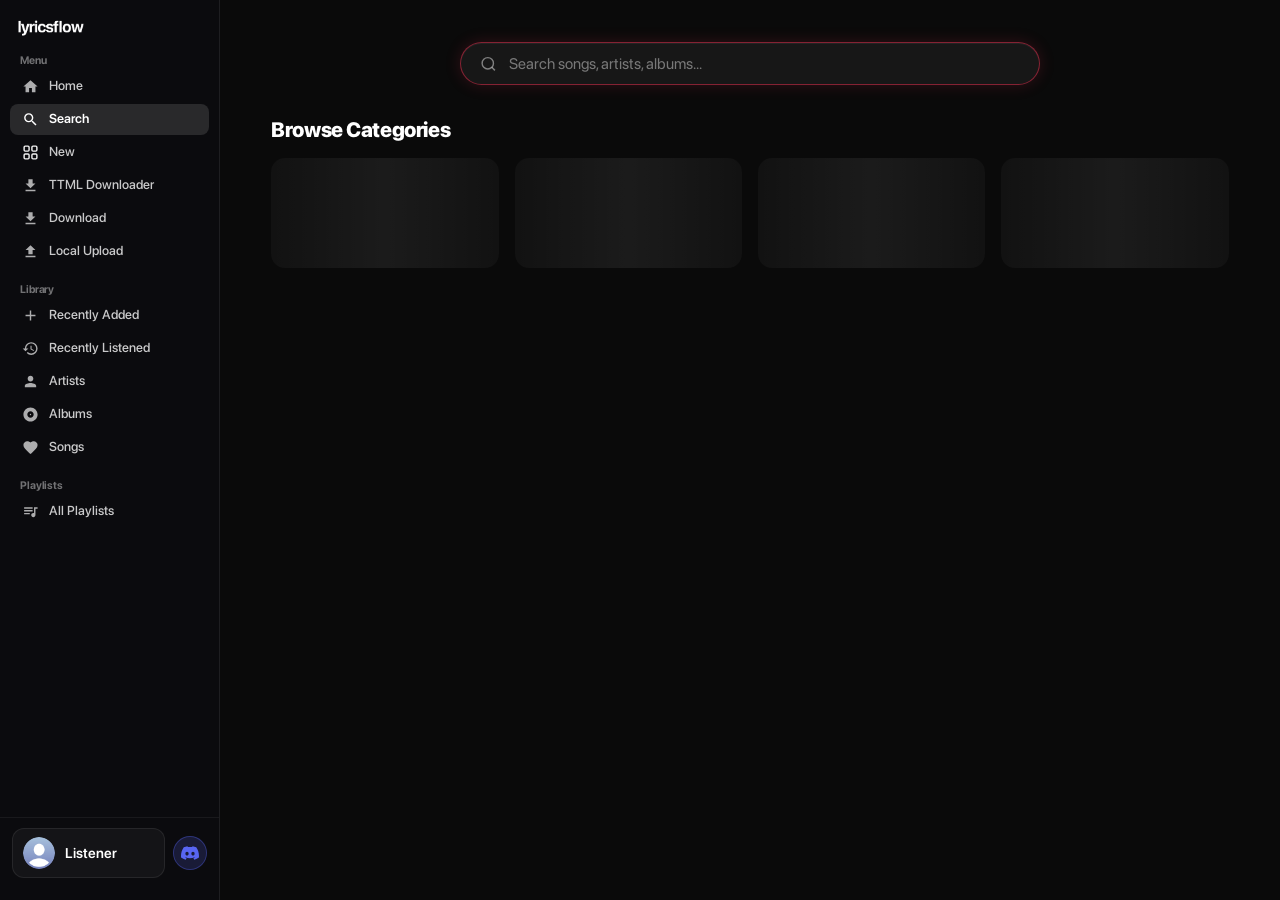
==== commit 1da5dd9d: "feat(download): rename to Download, enhance format options with AeroUI dropdown and album support" ====
--- a/index.html
+++ b/index.html
@@ -235,11 +235,11 @@
             </svg>
             <span data-i18n="nav_ttml">TTML Downloader</span>
           </li>
-          <li class="am-nav-item" data-page="download-song">
+          <li class="am-nav-item" data-page="download-song" id="nav-item-download-song">
             <svg viewBox="0 0 24 24" fill="currentColor">
-              <path d="M12 3v10.55c-.59-.34-1.27-.55-2-.55-2.21 0-4 1.79-4 4s1.79 4 4 4 4-1.79 4-4V7h4V3h-6z" />
-            </svg>
-            <span data-i18n="nav_song_dl">Song Downloader</span>
+              <path d="M19 9h-4V3H9v6H5l7 7 7-7zM5 18v2h14v-2H5z" />
+            </svg>
+            <span>Download</span>
           </li>
           <li class="am-nav-item" data-page="upload">
             <svg viewBox="0 0 24 24" fill="currentColor">
@@ -800,41 +800,87 @@
           </div>
         </div>
 
-        <!-- ── Download Song Page ── -->
+        <!-- ── Download Page (Songs & Full Albums) ── -->
         <div id="page-download-song" class="am-page">
           <div class="download-bg-glow"></div>
-          <div class="premium-downloader-container">
-            <div class="glass-card premium-card">
-              <div class="downloader-header">
-                <div class="header-icon-wrapper" style="background: linear-gradient(135deg, #48484a 0%, #2c2c2e 100%);">
+          <div class="premium-downloader-container" style="max-width: 860px; margin: 0 auto; padding: 20px 15px;">
+            <div class="glass-card premium-card" style="padding: 28px 24px; border-radius: 20px;">
+              <div class="downloader-header" style="margin-bottom: 22px;">
+                <div class="header-icon-wrapper" style="background: linear-gradient(135deg, #fc576b 0%, #ff6b8b 100%);">
                   <svg viewBox="0 0 24 24" fill="currentColor">
-                    <path d="M12 2C6.49 2 2 6.49 2 12s4.49 10 10 10 10-4.49 10-10S17.51 2 12 2zm-1 14.5v-5h-2.5L12 7.5l3.5 4H13v5h-2z"/>
+                    <path d="M19.35 10.04C18.67 6.59 15.64 4 12 4 9.11 4 6.6 5.64 5.35 8.04 2.34 8.36 0 10.91 0 14c0 3.31 2.69 6 6 6h13c2.76 0 5-2.24 5-5 0-2.64-2.05-4.78-4.65-4.96zM17 13l-5 5-5-5h3V9h4v4h3z"/>
                   </svg>
                 </div>
-                <h1 class="premium-title" data-i18n="song_downloader_title">Audio Downloader</h1>
-                <p class="premium-subtitle" data-i18n="song_downloader_sub">Enter a Song ID or search term to download the track.</p>
-              </div>
-
-              <div class="premium-input-group">
-                <div class="premium-search-box">
-                  <input type="text" id="dl-song-input" placeholder="Paste Song ID or Search Term" data-i18n-placeholder="song_downloader_placeholder" autocomplete="off">
-                  <div class="aero-dropdown aero-dropdown--right" id="dl-song-format">
-                    <button class="premium-btn format-select" data-aero-dropdown="" style="background: rgba(255, 255, 255, 0.1); backdrop-filter: blur(10px); color: white; border: 1px solid rgba(255, 255, 255, 0.2); padding: 0 15px; border-radius: 8px; margin-right: 10px; cursor: pointer; outline: none;" data-selected="m4a">M4A (Original)</button>
-                    <div class="aero-menu">
-                      <button class="aero-menu-item" data-value="m4a">M4A (Original)</button>
-                      <button class="aero-menu-item" data-value="mp3">MP3</button>
-                      <button class="aero-menu-item" data-value="flac">FLAC</button>
+                <h1 class="premium-title">Download</h1>
+                <p class="premium-subtitle">Paste any track or album link (spicyamll.online, Apple Music) or search below.</p>
+              </div>
+
+              <!-- Main Input Area -->
+              <div class="premium-input-group" style="position: relative;">
+                <div class="premium-search-box" style="display: flex; gap: 10px; align-items: center; background: rgba(255,255,255,0.06); padding: 8px 12px; border-radius: 14px; border: 1px solid rgba(255,255,255,0.12);">
+                  <input type="text" id="dl-song-input" placeholder="Paste link (e.g. spicyamll.online/song/1813160359, album link, or search)" style="flex: 1; background: transparent; border: none; color: #fff; font-size: 0.95rem; outline: none; padding: 6px 4px;" autocomplete="off">
+                  
+                  <!-- AeroUI Format Dropdown -->
+                  <div class="aero-dropdown" id="dl-format-dropdown">
+                    <button class="am-macos-select" data-aero-dropdown="" data-selected="atmos-m4a" id="dl-format-trigger-btn">
+                      Dolby Atmos (M4A)
+                    </button>
+                    <div class="aero-menu" id="dl-format-menu">
+                      <button type="button" class="aero-menu-item" data-value="atmos-m4a" aria-current="true">Dolby Atmos (M4A)</button>
+                      <button type="button" class="aero-menu-item" data-value="atmos-mp4">Dolby Atmos (MP4)</button>
+                      <button type="button" class="aero-menu-item" data-value="alac-flac">ALAC (FLAC 24-bit)</button>
+                      <button type="button" class="aero-menu-item" data-value="alac-m4a">ALAC (Original M4A)</button>
+                      <button type="button" class="aero-menu-item" data-value="aac-m4a">AAC (256k M4A)</button>
+                      <button type="button" class="aero-menu-item" data-value="mp3-320">MP3 (320kbps)</button>
                     </div>
                   </div>
-                  <button id="fetch-song-btn" class="premium-btn primary">
-                    <span class="btn-text" data-i18n="song_downloader_btn_download">Download</span>
+
+                  <button id="fetch-song-btn" class="premium-btn primary" style="padding: 9px 20px; border-radius: 10px; background: #fc576b; color: #fff; font-weight: 600; border: none; cursor: pointer; display: flex; align-items: center; gap: 6px;">
+                    <span class="btn-text">Download</span>
                     <div class="aero-spinner btn-loader hidden"></div>
                   </button>
                 </div>
-                <div id="dl-search-results" class="dl-search-results hidden"></div>
-              </div>
-
-              <div id="dl-song-status" class="status-indicator"></div>
+                
+                <!-- Live Search Suggestions / Results -->
+                <div id="dl-search-results" class="dl-search-results hidden" style="margin-top: 10px; max-height: 380px; overflow-y: auto; border-radius: 12px; background: #1c1c1e; border: 1px solid rgba(255,255,255,0.1);"></div>
+              </div>
+
+              <!-- Power User Download Settings Accordion -->
+              <div style="margin-top: 16px; border-radius: 14px; background: rgba(255,255,255,0.035); border: 1px solid rgba(255,255,255,0.08); overflow: hidden;">
+                <div id="dl-settings-toggle" style="display: flex; justify-content: space-between; align-items: center; padding: 12px 18px; cursor: pointer; user-select: none;">
+                  <div style="display: flex; align-items: center; gap: 8px; font-size: 0.88rem; font-weight: 600; color: #d0d0d4;">
+                    <svg width="16" height="16" viewBox="0 0 24 24" fill="none" stroke="currentColor" stroke-width="2"><circle cx="12" cy="12" r="3"/><path d="M19.4 15a1.65 1.65 0 0 0 .33 1.82l.06.06a2 2 0 0 1 0 2.83 2 2 0 0 1-2.83 0l-.06-.06a1.65 1.65 0 0 0-1.82-.33 1.65 1.65 0 0 0-1 1.51V21a2 2 0 0 1-2 2 2 2 0 0 1-2-2v-.09A1.65 1.65 0 0 0 9 19.4a1.65 1.65 0 0 0-1.82.33l-.06.06a2 2 0 0 1-2.83 0 2 2 0 0 1 0-2.83l.06-.06a1.65 1.65 0 0 0 .33-1.82 1.65 1.65 0 0 0-1.51-1H3a2 2 0 0 1-2-2 2 2 0 0 1 2-2h.09A1.65 1.65 0 0 0 4.6 9a1.65 1.65 0 0 0-.33-1.82l-.06-.06a2 2 0 0 1 0-2.83 2 2 0 0 1 2.83 0l.06.06a1.65 1.65 0 0 0 1.82.33H9a1.65 1.65 0 0 0 1-1.51V3a2 2 0 0 1 2-2 2 2 0 0 1 2 2v.09a1.65 1.65 0 0 0 1 1.51 1.65 1.65 0 0 0 1.82-.33l.06-.06a2 2 0 0 1 2.83 0 2 2 0 0 1 0 2.83l-.06.06a1.65 1.65 0 0 0-.33 1.82V9a1.65 1.65 0 0 0 1.51 1H21a2 2 0 0 1 2 2 2 2 0 0 1-2 2h-.09a1.65 1.65 0 0 0-1.51 1z"/></svg>
+                    <span>Download Options & Embedding</span>
+                  </div>
+                  <span id="dl-settings-arrow" style="font-size: 0.8rem; opacity: 0.7; transition: transform 0.2s;">⌵</span>
+                </div>
+                <div id="dl-settings-body" style="display: none; padding: 14px 18px 18px; border-top: 1px solid rgba(255,255,255,0.06); gap: 14px; flex-direction: column;">
+                  <div style="display: grid; grid-template-columns: repeat(auto-fit, minmax(240px, 1fr)); gap: 12px;">
+                    <label style="display: flex; align-items: center; gap: 9px; font-size: 0.84rem; color: #fff; cursor: pointer;">
+                      <input type="checkbox" id="dl-opt-embed-ttml" checked style="accent-color: #fc576b; width: 16px; height: 16px;">
+                      <span>Embed TTML / ELRC into audio file (Spotiflac style)</span>
+                    </label>
+                    <label style="display: flex; align-items: center; gap: 9px; font-size: 0.84rem; color: #fff; cursor: pointer;">
+                      <input type="checkbox" id="dl-opt-save-ttml" checked style="accent-color: #fc576b; width: 16px; height: 16px;">
+                      <span>Save separate .ttml lyrics file</span>
+                    </label>
+                    <label style="display: flex; align-items: center; gap: 9px; font-size: 0.84rem; color: #fff; cursor: pointer;">
+                      <input type="checkbox" id="dl-opt-animated-art" style="accent-color: #fc576b; width: 16px; height: 16px;">
+                      <span>Include Animated Cover Art (MP4 video)</span>
+                    </label>
+                    <label style="display: flex; align-items: center; gap: 9px; font-size: 0.84rem; color: #fff; cursor: pointer;">
+                      <input type="checkbox" id="dl-opt-zip-album" checked style="accent-color: #fc576b; width: 16px; height: 16px;">
+                      <span>Bundle full albums as a single .ZIP file</span>
+                    </label>
+                  </div>
+                </div>
+              </div>
+
+              <!-- Status Banner -->
+              <div id="dl-song-status" class="status-indicator" style="margin-top: 14px;"></div>
+
+              <!-- Album / Single Inspection & Download View Container -->
+              <div id="dl-target-view" class="hidden" style="margin-top: 22px;"></div>
             </div>
           </div>
         </div>
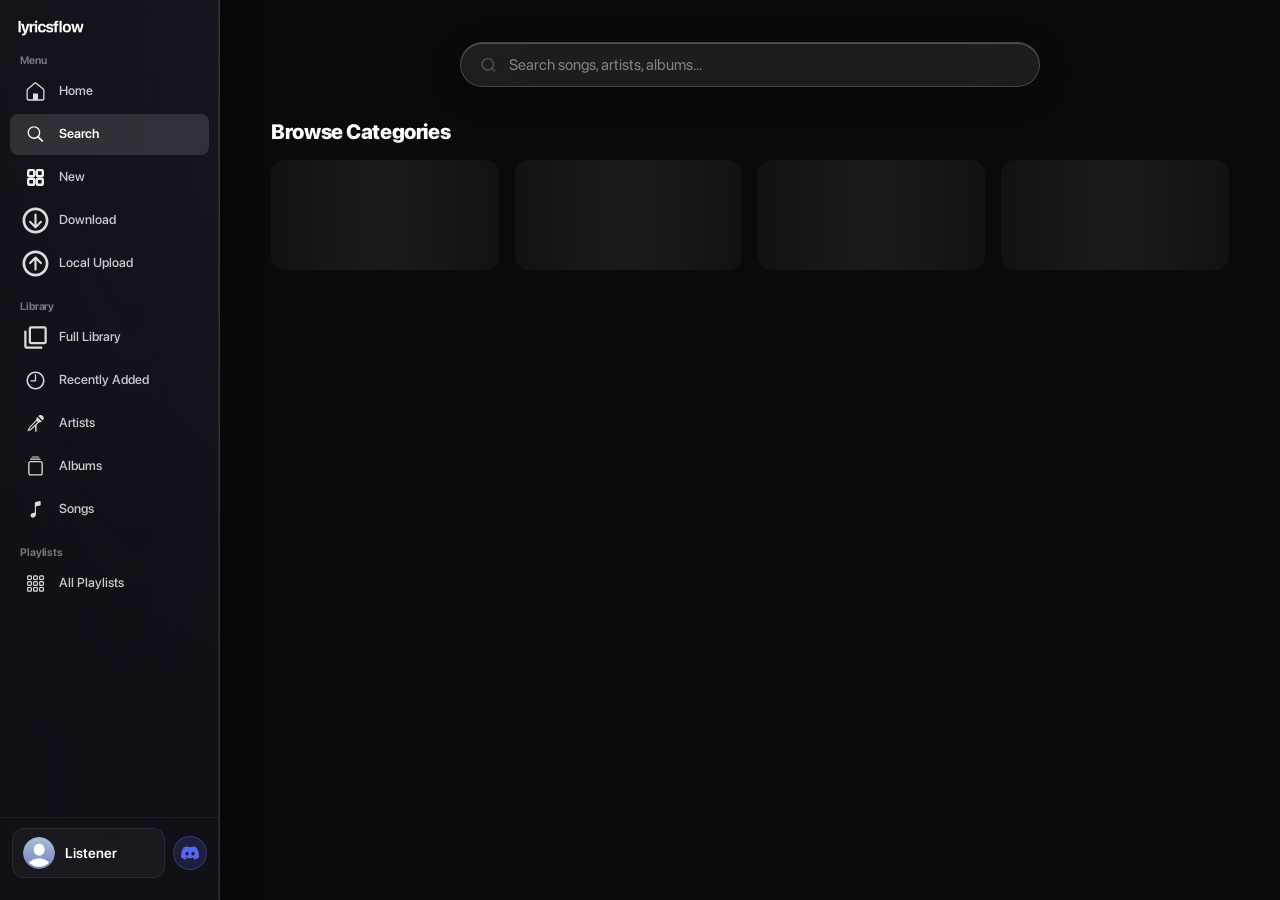
==== commit 3611dc33: "feat(player-core): update liquid glass UI, settings, and animation engines" ====
--- a/index.html
+++ b/index.html
@@ -2,11 +2,13 @@
 <html lang="en">
 
 <head>
+  <meta charset="UTF-8">
   <base href="/">
-  <meta charset="UTF-8">
-  <meta name="viewport" content="width=device-width, initial-scale=1.0, maximum-scale=1.0, user-scalable=no, viewport-fit=cover">
-  <title>Lyricsflow</title>
-  <meta name="description" content="Lyricsflow — Stream, upload, and experience high-fidelity synchronized lyrics and music.">
+  <meta name="viewport"
+    content="width=device-width, initial-scale=1.0, maximum-scale=1.0, user-scalable=no, viewport-fit=cover">
+  <title>LyricsFlow</title>
+  <meta name="description"
+    content="LyricsFlow — Stream, upload, and experience high-fidelity synchronized lyrics and music.">
 
   <!-- Fonts -->
   <link rel="preconnect" href="https://fonts.googleapis.com">
@@ -17,19 +19,32 @@
 
   <!-- AeroUI (no SRI pins: CDN tracks a mutable branch, pins break on upstream updates) -->
   <link rel="stylesheet" href="https://nurislamaibekuly.github.io/aeroui/src/aeroui.css" crossorigin="anonymous">
-  <script type="module" src="https://nurislamaibekuly.github.io/aeroui/src/components/spinner/spinner.js" crossorigin="anonymous"></script>
-  <script type="module" src="https://nurislamaibekuly.github.io/aeroui/src/components/button/button.js" crossorigin="anonymous"></script>
-  <script type="module" src="https://nurislamaibekuly.github.io/aeroui/src/components/slider/slider.js" crossorigin="anonymous"></script>
-  <script type="module" src="https://nurislamaibekuly.github.io/aeroui/src/components/toggle/toggle.js" crossorigin="anonymous"></script>
-  <script type="module" src="https://nurislamaibekuly.github.io/aeroui/src/components/tooltip/tooltip.js" crossorigin="anonymous"></script>
-  <script type="module" src="https://nurislamaibekuly.github.io/aeroui/src/components/segmented/segmented.js" crossorigin="anonymous"></script>
-  <script type="module" src="https://nurislamaibekuly.github.io/aeroui/src/components/dropdown/dropdown.js" crossorigin="anonymous"></script>
-  <script type="module" src="https://nurislamaibekuly.github.io/aeroui/src/components/modal/modal.js" crossorigin="anonymous"></script>
-  <script type="module" src="https://nurislamaibekuly.github.io/aeroui/src/components/accordion/accordion.js" crossorigin="anonymous"></script>
-  <script type="module" src="https://nurislamaibekuly.github.io/aeroui/src/components/progress/progress.js" crossorigin="anonymous"></script>
-  <script type="module" src="https://nurislamaibekuly.github.io/aeroui/src/components/player-button/player-button.js" crossorigin="anonymous"></script>
-  <script type="module" src="https://nurislamaibekuly.github.io/aeroui/src/components/skip-label/skip-label.js" crossorigin="anonymous"></script>
-  <script type="module" src="https://nurislamaibekuly.github.io/aeroui/src/components/elastic-slider/elastic-slider.js" crossorigin="anonymous"></script>
+  <script type="module" src="https://nurislamaibekuly.github.io/aeroui/src/components/spinner/spinner.js"
+    crossorigin="anonymous"></script>
+  <script type="module" src="https://nurislamaibekuly.github.io/aeroui/src/components/button/button.js"
+    crossorigin="anonymous"></script>
+  <script type="module" src="https://nurislamaibekuly.github.io/aeroui/src/components/slider/slider.js"
+    crossorigin="anonymous"></script>
+  <script type="module" src="https://nurislamaibekuly.github.io/aeroui/src/components/toggle/toggle.js"
+    crossorigin="anonymous"></script>
+  <script type="module" src="https://nurislamaibekuly.github.io/aeroui/src/components/tooltip/tooltip.js"
+    crossorigin="anonymous"></script>
+  <script type="module" src="https://nurislamaibekuly.github.io/aeroui/src/components/segmented/segmented.js"
+    crossorigin="anonymous"></script>
+  <script type="module" src="https://nurislamaibekuly.github.io/aeroui/src/components/dropdown/dropdown.js"
+    crossorigin="anonymous"></script>
+  <script type="module" src="https://nurislamaibekuly.github.io/aeroui/src/components/modal/modal.js"
+    crossorigin="anonymous"></script>
+  <script type="module" src="https://nurislamaibekuly.github.io/aeroui/src/components/accordion/accordion.js"
+    crossorigin="anonymous"></script>
+  <script type="module" src="https://nurislamaibekuly.github.io/aeroui/src/components/progress/progress.js"
+    crossorigin="anonymous"></script>
+  <script type="module" src="https://nurislamaibekuly.github.io/aeroui/src/components/player-button/player-button.js"
+    crossorigin="anonymous"></script>
+  <script type="module" src="https://nurislamaibekuly.github.io/aeroui/src/components/skip-label/skip-label.js"
+    crossorigin="anonymous"></script>
+  <script type="module" src="https://nurislamaibekuly.github.io/aeroui/src/components/elastic-slider/elastic-slider.js"
+    crossorigin="anonymous"></script>
   <link rel="stylesheet" href="css/global.css">
   <link rel="stylesheet" href="css/animations.css">
   <link rel="stylesheet" href="css/upload.css">
@@ -37,19 +52,21 @@
   <link rel="stylesheet" href="css/apple-music-search.css">
   <!-- Settings Modal styling -->
   <link rel="stylesheet" href="css/settings-ui.css">
+  <link rel="stylesheet" href="css/electron-desktop.css">
 
   <!-- Favicon & Icons -->
-  <link rel="icon" type="image/png" href="/favicon/favicon-96x96.png" sizes="96x96" />
-  <link rel="icon" type="image/svg+xml" href="/favicon/favicon.svg" />
-  <link rel="shortcut icon" href="/favicon/favicon.ico" />
-  <link rel="apple-touch-icon" sizes="180x180" href="/favicon/apple-touch-icon.png" />
+  <link rel="icon" type="image/png" href="favicon/favicon-96x96.png" sizes="96x96" />
+  <link rel="icon" type="image/svg+xml" href="favicon/favicon.svg" />
+  <link rel="shortcut icon" href="favicon/favicon.ico" />
+  <link rel="apple-touch-icon" sizes="180x180" href="favicon/apple-touch-icon.png" />
   <meta name="apple-mobile-web-app-title" content="LyricsFlow" />
-  <link rel="manifest" href="/favicon/site.webmanifest" />
+  <link rel="manifest" href="favicon/site.webmanifest" />
 </head>
+
 <body>
   <!-- Early Theme Restoration -->
   <script>
-    (function() {
+    (function () {
       try {
         const raw = localStorage.getItem('lyricsflow_user_profile');
         if (raw) {
@@ -59,24 +76,24 @@
             if (p.audioQuality) document.documentElement.setAttribute('data-audio-quality', p.audioQuality);
           }
         }
-      } catch (_) {}
+      } catch (_) { }
     })();
   </script>
 
   <!-- Update Cache Detector -->
   <script>
-    (function() {
-      import('/js/router.js')
-        .then(function(m) {
+    (function () {
+      import('./js/router.js')
+        .then(function (m) {
           if (!m.findTrackInPlaylist) {
             showCacheModal();
           }
         })
-        .catch(function() {
+        .catch(function () {
           // Do not falsely show modal on normal page loads
         });
 
-      window.clearCacheAndReload = async function() {
+      window.clearCacheAndReload = async function () {
         const btn = document.querySelector('.lyricsflow-update-btn');
         if (btn) {
           btn.disabled = true;
@@ -201,7 +218,7 @@
     <!-- ═══ Compact Apple Music-style Sidebar ═══ -->
     <aside class="am-sidebar" id="app-sidebar">
       <div class="am-sidebar-brand">
-        <img src="images/logo.png" class="am-sidebar-logo" alt="Lyricsflow">
+        <img src="images/logo.png" class="am-sidebar-logo" alt="LyricsFlow">
       </div>
 
       <!-- Main Section -->
@@ -209,41 +226,51 @@
         <div class="am-section-label" data-i18n="nav_main">Menu</div>
         <ul class="am-sidebar-nav">
           <li class="am-nav-item" id="nav-item-home" data-page="home">
-            <svg viewBox="0 0 24 24" fill="currentColor">
-              <path d="M10 20v-6h4v6h5v-8h3L12 3 2 12h3v8z"/>
+            <svg xmlns="http://www.w3.org/2000/svg" width="24" height="24" viewBox="0 0 24 24" aria-hidden="true">
+              <path
+                d="M5.93 20.16a1.94 1.94 0 0 1-1.43-.502c-.334-.335-.502-.794-.502-1.393v-7.142c0-.362.062-.688.177-.953.123-.264.326-.529.6-.75l6.145-5.157c.176-.141.344-.247.52-.318q.263-.105.564-.105c.194 0 .388.035.565.105s.352.177.52.318l6.146 5.158c.273.23.467.476.59.75.124.264.177.59.177.96v7.134c0 .59-.159 1.058-.503 1.393q-.503.503-1.428.503zm12.14-1.172q.334 0 .547-.212a.69.69 0 0 0 .22-.511v-7.142c0-.177-.026-.344-.087-.459a1 1 0 0 0-.265-.353l-6.154-5.149a.8.8 0 0 0-.177-.115.4.4 0 0 0-.15-.035.4.4 0 0 0-.158.035l-.177.115-6.145 5.15a1 1 0 0 0-.274.352 1.1 1.1 0 0 0-.088.468v7.133c0 .203.08.379.23.511a.74.74 0 0 0 .546.212zm-8.323-4.7c0-.176.062-.326.177-.432a.6.6 0 0 1 .423-.159h3.315c.176 0 .326.053.432.16s.159.255.159.431v4.973H9.756v-4.973Z">
+              </path>
             </svg>
             <span data-i18n="nav_home">Home</span>
           </li>
           <li class="am-nav-item am-nav-active" data-page="listen">
-            <svg viewBox="0 0 24 24" fill="currentColor">
-              <path d="M15.5 14h-.79l-.28-.27A6.471 6.471 0 0 0 16 9.5 6.5 6.5 0 1 0 9.5 16c1.61 0 3.09-.59 4.23-1.57l.27.28v.79l5 4.99L20.49 19l-4.99-5zm-6 0C7.01 14 5 11.99 5 9.5S7.01 5 9.5 5 14 7.01 14 9.5 11.99 14 9.5 14z" />
+            <svg width="24" height="24" viewBox="0 0 24 24" aria-hidden="true">
+              <path fill-opacity=".95"
+                d="M17.979 18.553c.476 0 .813-.366.813-.835a.8.8 0 0 0-.235-.586l-3.45-3.457a5.6 5.6 0 0 0 1.158-3.413c0-3.098-2.535-5.633-5.633-5.633C7.542 4.63 5 7.156 5 10.262c0 3.098 2.534 5.632 5.632 5.632a5.6 5.6 0 0 0 3.274-1.055l3.472 3.472a.84.84 0 0 0 .6.242m-7.347-3.875c-2.417 0-4.416-2-4.416-4.416s2-4.417 4.416-4.417 4.417 2 4.417 4.417-2 4.416-4.417 4.416">
+              </path>
             </svg>
             <span data-i18n="nav_listen">Search</span>
           </li>
           <li class="am-nav-item" id="nav-item-new" data-page="new">
-            <svg viewBox="0 0 24 24" fill="none" stroke="currentColor" stroke-width="2" stroke-linecap="round" stroke-linejoin="round" class="am-nav-icon-new">
-              <rect x="3" y="3" width="7" height="7" rx="1.5"></rect>
-              <rect x="14" y="3" width="7" height="7" rx="1.5"></rect>
-              <rect x="14" y="14" width="7" height="7" rx="1.5"></rect>
-              <rect x="3" y="14" width="7" height="7" rx="1.5"></rect>
+            <svg width="24" height="24" viewBox="0 0 24 24" aria-hidden="true">
+              <path fill-opacity=".95"
+                d="M9.92 11.354c.966 0 1.453-.487 1.453-1.49v-3.4c0-1.004-.487-1.483-1.453-1.483H6.452C5.487 4.981 5 5.46 5 6.464v3.4c0 1.003.487 1.49 1.452 1.49zm7.628 0c.965 0 1.452-.487 1.452-1.49v-3.4c0-1.004-.487-1.483-1.452-1.483h-3.46c-.974 0-1.46.479-1.46 1.483v3.4c0 1.003.486 1.49 1.46 1.49zm-7.65-1.073h-3.43q-.397.002-.396-.418v-3.4q-.002-.41.396-.41h3.43c.265 0 .402.137.402.41v3.4c0 .281-.137.418-.403.418m7.634 0h-3.43c-.273 0-.402-.137-.402-.418v-3.4c0-.273.129-.41.403-.41h3.43q.396 0 .395.41v3.4q.002.42-.396.418m-7.612 8.7c.966 0 1.453-.48 1.453-1.483v-3.407c0-.996-.487-1.483-1.453-1.483H6.452c-.965 0-1.452.487-1.452 1.483v3.407c0 1.004.487 1.483 1.452 1.483zm7.628 0c.965 0 1.452-.48 1.452-1.483v-3.407c0-.996-.487-1.483-1.452-1.483h-3.46c-.974 0-1.46.487-1.46 1.483v3.407c0 1.004.486 1.483 1.46 1.483zm-7.65-1.072h-3.43q-.397 0-.396-.41v-3.4c0-.282.13-.418.396-.418h3.43c.265 0 .402.136.402.418v3.4c0 .273-.137.41-.403.41m7.634 0h-3.43c-.273 0-.402-.137-.402-.41v-3.4c0-.282.129-.418.403-.418h3.43c.265 0 .395.136.395.418v3.4q.002.41-.396.41">
+              </path>
             </svg>
             <span>New</span>
           </li>
-          <li class="am-nav-item" data-page="download-ttml">
-            <svg viewBox="0 0 24 24" fill="currentColor">
-              <path d="M19 9h-4V3H9v6H5l7 7 7-7zM5 18v2h14v-2H5z" />
-            </svg>
-            <span data-i18n="nav_ttml">TTML Downloader</span>
-          </li>
           <li class="am-nav-item" data-page="download-song" id="nav-item-download-song">
-            <svg viewBox="0 0 24 24" fill="currentColor">
-              <path d="M19 9h-4V3H9v6H5l7 7 7-7zM5 18v2h14v-2H5z" />
+            <svg xmlns="http://www.w3.org/2000/svg" viewBox="0 0 100 100" width="100%" height="100%"
+              fill="currentColor">
+              <!-- Hollow Ring (EvenOdd rule punches out the center) -->
+              <path fill-rule="evenodd" clip-rule="evenodd"
+                d="M50 2C23.49 2 2 23.49 2 50s21.49 48 48 48 48-21.49 48-48S76.51 2 50 2zm0 10c20.987 0 38 17.013 38 38S70.987 88 50 88 12 70.987 12 50 29.013 12 50 12z" />
+              <!-- Downward Arrow (Stem & Wings as filled polygon) -->
+              <path
+                d="M46 28a4 4 0 0 1 8 0v37.343l13.172-13.171a4 4 0 1 1 5.656 5.656l-20 20a4 4 0 0 1-5.656 0l-20-20a4 4 0 1 1 5.656-5.656L46 65.343V28z" />
             </svg>
             <span>Download</span>
           </li>
+
           <li class="am-nav-item" data-page="upload">
-            <svg viewBox="0 0 24 24" fill="currentColor">
-              <path d="M9 16h6v-6h4l-7-7-7 7h4zm-4 2h14v2H5z" />
+            <svg xmlns="http://www.w3.org/2000/svg" viewBox="0 0 100 100" width="100%" height="100%"
+              fill="currentColor">
+              <!-- Hollow Ring (EvenOdd rule punches out the center) -->
+              <path fill-rule="evenodd" clip-rule="evenodd"
+                d="M50 2C23.49 2 2 23.49 2 50s21.49 48 48 48 48-21.49 48-48S76.51 2 50 2zm0 10c20.987 0 38 17.013 38 38S70.987 88 50 88 12 70.987 12 50 29.013 12 50 12z" />
+              <!-- Upward Arrow (Stem & Wings as filled polygon) -->
+              <path
+                d="M50 24.172a4 4 0 0 1 2.828 1.171l20 20a4 4 0 0 1-5.656 5.657L54 37.828V72a4 4 0 1 1-8 0V37.828L32.828 51a4 4 0 0 1-5.656-5.657l20-20A4 4 0 0 1 50 24.172z" />
             </svg>
             <span data-i18n="nav_upload">Local Upload</span>
           </li>
@@ -254,33 +281,42 @@
       <div class="am-sidebar-section">
         <div class="am-section-label" data-i18n="nav_library">Library</div>
         <ul class="am-sidebar-nav">
+          <li class="am-nav-item" data-page="library-hub" id="nav-item-library-hub">
+            <svg viewBox="0 0 24 24" width="24" height="24" fill="currentColor">
+              <path
+                d="M4 6H2v14c0 1.1.9 2 2 2h14v-2H4V6zm16-4H8c-1.1 0-2 .9-2 2v12c0 1.1.9 2 2 2h12c1.1 0 2-.9 2-2V4c0-1.1-.9-2-2-2zm0 14H8V4h12v12z" />
+            </svg>
+            <span>Full Library</span>
+          </li>
           <li class="am-nav-item" data-page="recently-added">
-            <svg viewBox="0 0 24 24" fill="currentColor">
-              <path d="M19 13h-6v6h-2v-6H5v-2h6V5h2v6h6v2z"/>
+            <svg xmlns="http://www.w3.org/2000/svg" width="24" height="24" viewBox="0 0 24 24" aria-hidden="true">
+              <path
+                d="M12 20c4.376 0 8-3.631 8-8 0-4.376-3.631-8-8.008-8C7.624 4 4 7.624 4 12c0 4.369 3.631 8 8 8m0-1.333A6.634 6.634 0 0 1 5.341 12a6.63 6.63 0 0 1 6.651-6.667A6.653 6.653 0 0 1 18.667 12 6.636 6.636 0 0 1 12 18.667m-.008-5.82a.54.54 0 0 0 .55-.549V7.012a.54.54 0 0 0-.55-.541.53.53 0 0 0-.541.54v4.746H7.898a.534.534 0 0 0-.549.541c0 .314.235.55.549.55h4.094z">
+              </path>
             </svg>
             <span data-i18n="nav_recently_added">Recently Added</span>
           </li>
-          <li class="am-nav-item" data-page="recent">
-            <svg viewBox="0 0 24 24" fill="currentColor">
-              <path d="M13 3a9 9 0 0 0-9 9H1l3.89 3.89.07.14L9 12H6c0-3.87 3.13-7 7-7s7 3.13 7 7-3.13 7-7 7c-1.93 0-3.68-.79-4.94-2.06l-1.42 1.42A8.954 8.954 0 0 0 13 21a9 9 0 0 0 0-18zm-1 5v5l4.28 2.54.72-1.21-3.5-2.08V8H12z" />
-            </svg>
-            <span data-i18n="nav_recent">Recently Listened</span>
-          </li>
           <li class="am-nav-item" data-page="library-artists">
-            <svg viewBox="0 0 24 24" fill="currentColor">
-              <path d="M12 12c2.21 0 4-1.79 4-4s-1.79-4-4-4-4 1.79-4 4 1.79 4 4 4zm0 2c-2.67 0-8 1.34-8 4v2h16v-2c0-2.66-5.33-4-8-4z"/>
+            <svg xmlns="http://www.w3.org/2000/svg" width="24" height="24" viewBox="0 0 24 24" aria-hidden="true">
+              <path
+                d="M18.39 9.42c1.289-1.282 1.34-2.908.102-4.139-1.23-1.216-2.85-1.186-4.138.103zm-6.08 9.858a.66.66 0 0 0 .667-.667v-4.328l-.051-1.048 2.234-2.072c.842.11 1.728-.235 2.49-1.004l-4.03-4.035c-.776.761-1.098 1.633-.988 2.475l-6.805 7.332c-.278.3-.322.717.022 1.062L4.913 18.2a.31.31 0 0 0 .037.418l.212.22a.31.31 0 0 0 .425.029l1.208-.945c.33.344.755.3 1.048.022l3.8-3.516v4.182a.66.66 0 0 0 .667.667zm-5.053-2.073-.674-.674 6.453-6.84q.186.307.461.593.274.276.571.476z">
+              </path>
             </svg>
             <span data-i18n="nav_artists">Artists</span>
           </li>
           <li class="am-nav-item" data-page="library-albums">
-            <svg viewBox="0 0 24 24" fill="currentColor">
-              <path d="M12 2C6.48 2 2 6.48 2 12s4.48 10 10 10 10-4.48 10-10S17.52 2 12 2zm0 14.5c-2.49 0-4.5-2.01-4.5-4.5S9.51 7.5 12 7.5s4.5 2.01 4.5 4.5-2.01 4.5-4.5 4.5zm0-5.5c-.55 0-1 .45-1 1s.45 1 1 1 1-.45 1-1-.45-1-1-1z"/>
+            <svg xmlns="http://www.w3.org/2000/svg" width="24" height="24" viewBox="0 0 24 24" aria-hidden="true">
+              <path
+                d="M15.477 3.937c-.044-.61-.396-.937-1.07-.937H9.431c-.675 0-1.027.327-1.07.937h7.115zm1.24 2.013c-.11-.654-.425-1.025-1.159-1.025H8.222c-.741 0-1.057.37-1.167 1.025zm-.3 14.05c1.313 0 2.083-.756 2.083-2.252v-8.37c0-1.496-.778-2.252-2.304-2.252H7.804Q5.502 7.124 5.5 9.38v8.369C5.5 19.244 6.27 20 7.804 20h8.612zm-.023-1.17H7.818c-.733 0-1.137-.392-1.137-1.148V9.437c0-.756.404-1.14 1.137-1.14h8.356c.727 0 1.145.384 1.145 1.14v8.245c0 .756-.418 1.148-.925 1.148">
+              </path>
             </svg>
             <span data-i18n="nav_albums">Albums</span>
           </li>
           <li class="am-nav-item" data-page="songs">
-            <svg viewBox="0 0 24 24" fill="currentColor">
-              <path d="M12 21.35l-1.45-1.32C5.4 15.36 2 12.28 2 8.5 2 5.42 4.42 3 7.5 3c1.74 0 3.41.81 4.5 2.09C13.09 3.81 14.76 3 16.5 3 19.58 3 22 5.42 22 8.5c0 3.78-3.4 6.86-8.55 11.54L12 21.35z"/>
+            <svg xmlns="http://www.w3.org/2000/svg" width="24" height="24" viewBox="0 0 24 24" aria-hidden="true">
+              <path
+                d="M9.732 19.241c1.077 0 2.688-.79 2.688-2.922V9.617c0-.388.074-.469.418-.542l3.347-.732a.48.48 0 0 0 .403-.484V5.105c0-.388-.315-.637-.689-.563l-3.764.82c-.47.102-.725.359-.725.769l.014 8.144c.037.36-.132.594-.454.66l-1.164.241c-1.465.308-2.154 1.055-2.154 2.16 0 1.122.864 1.905 2.08 1.905">
+              </path>
             </svg>
             <span data-i18n="nav_songs">Songs</span>
           </li>
@@ -292,8 +328,11 @@
         <div class="am-section-label" data-i18n="nav_playlists">Playlists</div>
         <ul class="am-sidebar-nav">
           <li class="am-nav-item" data-page="playlists">
-            <svg viewBox="0 0 24 24" fill="currentColor">
-              <path d="M15 6H3v2h12V6zm0 4H3v2h12v-2zM3 16h8v-2H3v2zM17 6v8.18c-.31-.11-.65-.18-1-.18-1.66 0-3 1.34-3 3s1.34 3 3 3 3-1.34 3-3V8h3V6h-5z"/>
+            <svg xmlns="http://www.w3.org/2000/svg" xml:space="preserve" width="24" height="24" viewBox="0 0 24 24"
+              aria-hidden="true">
+              <path
+                d="M5.55 8.73H7.4c.45 0 .8-.13 1.06-.38.25-.26.37-.62.37-1.1V5.5c0-.46-.12-.83-.37-1.08-.26-.26-.6-.39-1.06-.39H5.55c-.45 0-.8.13-1.06.39-.25.25-.37.62-.37 1.08v1.77c0 .47.12.83.37 1.09.26.25.6.38 1.06.38Zm.16-1.14c-.15 0-.26-.04-.34-.12-.07-.07-.1-.2-.1-.35V5.63c0-.15.03-.27.1-.35.08-.07.2-.11.34-.11h1.52c.14 0 .25.04.34.11.08.08.12.2.12.35v1.49c0 .16-.04.28-.12.35a.46.46 0 0 1-.34.12H5.7Zm5.62 1.14h1.84c.46 0 .8-.13 1.06-.38.25-.26.37-.62.37-1.1V5.5c0-.46-.12-.83-.37-1.08a1.4 1.4 0 0 0-1.06-.39h-1.84q-.675 0-1.05.39A1.5 1.5 0 0 0 9.9 5.5v1.77c0 .47.13.83.38 1.09.25.25.6.38 1.05.38Zm.16-1.14c-.15 0-.26-.04-.34-.12-.07-.07-.11-.2-.11-.35V5.63c0-.15.04-.27.11-.35.08-.07.19-.11.34-.11h1.53c.14 0 .25.04.33.11.08.08.11.2.11.35v1.49c0 .16-.04.28-.11.35-.08.08-.2.12-.33.12zm5.63 1.14h1.84c.45 0 .8-.13 1.06-.38.25-.26.38-.62.38-1.1V5.5c0-.46-.13-.83-.38-1.08-.25-.26-.6-.39-1.06-.39h-1.84q-.675 0-1.05.39c-.26.25-.38.62-.38 1.08v1.77c0 .47.12.83.38 1.09.25.25.6.38 1.05.38Zm.16-1.14c-.15 0-.26-.04-.34-.12-.08-.07-.12-.2-.12-.35V5.63c0-.15.04-.27.12-.35.08-.07.2-.11.34-.11h1.52c.14 0 .25.04.33.11.08.08.12.2.12.35v1.49c0 .16-.04.28-.12.35q-.105.12-.33.12zM5.55 14.35H7.4c.45 0 .8-.13 1.06-.38.25-.26.37-.62.37-1.08V11.1c0-.47-.12-.83-.37-1.09-.26-.25-.6-.38-1.06-.38H5.55c-.45 0-.8.13-1.06.38-.25.26-.37.62-.37 1.09v1.78c0 .46.12.82.37 1.08.26.25.6.38 1.06.38Zm.16-1.14c-.15 0-.26-.04-.34-.12-.07-.08-.1-.2-.1-.35v-1.5c0-.15.03-.26.1-.34.08-.08.2-.12.34-.12h1.52c.14 0 .25.04.34.12.08.08.12.2.12.34v1.5c0 .15-.04.27-.12.35a.45.45 0 0 1-.34.12H5.7Zm5.62 1.14h1.84c.46 0 .8-.13 1.06-.38.25-.26.37-.62.37-1.08V11.1c0-.47-.12-.83-.37-1.09a1.4 1.4 0 0 0-1.06-.38h-1.84c-.45 0-.8.13-1.05.38-.25.26-.38.62-.38 1.09v1.78c0 .46.13.82.38 1.08.25.25.6.38 1.05.38Zm.16-1.14c-.15 0-.26-.04-.34-.12a.52.52 0 0 1-.11-.35v-1.5c0-.15.04-.26.11-.34.08-.08.19-.12.34-.12h1.53q.21 0 .33.12c.08.08.11.2.11.34v1.5c0 .15-.04.27-.11.35-.08.08-.2.12-.33.12zm5.63 1.14h1.84c.45 0 .8-.13 1.06-.38.25-.26.38-.62.38-1.08V11.1c0-.47-.13-.83-.38-1.09-.25-.25-.6-.38-1.06-.38h-1.84c-.45 0-.8.13-1.05.38-.26.26-.38.62-.38 1.09v1.78c0 .46.12.82.38 1.08.25.25.6.38 1.05.38Zm.16-1.14c-.15 0-.26-.04-.34-.12s-.12-.2-.12-.35v-1.5c0-.15.04-.26.12-.34s.2-.12.34-.12h1.52q.21 0 .33.12c.08.08.12.2.12.34v1.5c0 .15-.04.27-.12.35q-.105.12-.33.12zM5.55 19.97H7.4c.45 0 .8-.13 1.06-.38.25-.26.37-.62.37-1.1v-1.76c0-.47-.12-.83-.37-1.09-.26-.25-.6-.38-1.06-.38H5.55c-.45 0-.8.13-1.06.38-.25.26-.37.62-.37 1.09v1.77c0 .47.12.83.37 1.09.26.25.6.38 1.06.38m.16-1.15c-.15 0-.26-.04-.34-.11-.07-.08-.1-.2-.1-.35v-1.49c0-.16.03-.28.1-.36.08-.07.2-.11.34-.11h1.52c.14 0 .25.04.34.11q.12.12.12.36v1.49c0 .15-.04.27-.12.35a.46.46 0 0 1-.34.11H5.7Zm5.62 1.15h1.84c.46 0 .8-.13 1.06-.38.25-.26.37-.62.37-1.1v-1.76c0-.47-.12-.83-.37-1.09a1.4 1.4 0 0 0-1.06-.38h-1.84c-.45 0-.8.13-1.05.38-.25.26-.38.62-.38 1.09v1.77c0 .47.13.83.38 1.09.25.25.6.38 1.05.38m.16-1.15c-.15 0-.26-.04-.34-.11a.52.52 0 0 1-.11-.35v-1.49c0-.16.04-.28.11-.36.08-.07.19-.11.34-.11h1.53c.14 0 .25.04.33.11.08.08.11.2.11.36v1.49c0 .15-.04.27-.11.35-.08.07-.2.11-.33.11zm5.63 1.15h1.84c.45 0 .8-.13 1.06-.38.25-.26.38-.62.38-1.1v-1.76c0-.47-.13-.83-.38-1.09-.25-.25-.6-.38-1.06-.38h-1.84c-.45 0-.8.13-1.05.38-.26.26-.38.62-.38 1.09v1.77c0 .47.12.83.38 1.09.25.25.6.38 1.05.38m.16-1.15c-.15 0-.26-.04-.34-.11-.08-.08-.12-.2-.12-.35v-1.49q0-.24.12-.36c.08-.07.2-.11.34-.11h1.52c.14 0 .25.04.33.11q.12.12.12.36v1.49c0 .15-.04.27-.12.35-.07.07-.18.11-.33.11z"
+                transform="translate(.7 .94)scale(.92237)" style="fill-rule: nonzero;"></path>
             </svg>
             <span data-i18n="nav_all_playlists">All Playlists</span>
           </li>
@@ -303,15 +342,22 @@
       </div>
 
       <!-- Footer with User Profile and Discord Community -->
-      <div class="am-sidebar-footer" style="display: flex; align-items: center; justify-content: space-between; gap: 8px;">
-        <button id="user-profile-btn" class="am-sidebar-profile-btn" title="Profile & Preferences" style="flex: 1; min-width: 0;">
+      <div class="am-sidebar-footer"
+        style="display: flex; align-items: center; justify-content: space-between; gap: 8px;">
+        <button id="user-profile-btn" class="am-sidebar-profile-btn" title="Profile & Preferences"
+          style="flex: 1; min-width: 0;">
           <img class="user-profile-avatar-img" src="icons/account_avatar.png" alt="Profile">
           <div class="am-sidebar-profile-info">
             <span class="user-profile-name-text" id="sidebar-user-name">Listener</span>
           </div>
         </button>
-        <a href="https://discord.gg/VBU2BuqsC" target="_blank" rel="noopener noreferrer" class="am-sidebar-discord-btn" title="Join our Discord Community" style="display: inline-flex; align-items: center; justify-content: center; width: 34px; height: 34px; border-radius: 50%; background: rgba(88, 101, 242, 0.18); border: 1px solid rgba(88, 101, 242, 0.35); color: #5865F2; transition: all 0.2s cubic-bezier(0.16, 1, 0.3, 1); flex-shrink: 0; text-decoration: none;">
-          <svg viewBox="0 0 24 24" width="18" height="18" fill="currentColor"><path d="M20.317 4.37a19.791 19.791 0 0 0-4.885-1.515.074.074 0 0 0-.079.037c-.21.375-.444.864-.608 1.25a18.27 18.27 0 0 0-5.487 0 12.64 12.64 0 0 0-.617-1.25.077.077 0 0 0-.079-.037A19.736 19.736 0 0 0 3.677 4.37a.07.07 0 0 0-.032.027C.533 9.046-.32 13.58.099 18.057a.082.082 0 0 0 .031.057 19.9 19.9 0 0 0 5.993 3.03.078.078 0 0 0 .084-.028c.462-.63.874-1.295 1.226-1.994.021-.041.001-.09-.041-.106a13.107 13.107 0 0 1-1.872-.892.077.077 0 0 1-.008-.128 10.2 10.2 0 0 0 .372-.292.074.074 0 0 1 .077-.01c3.929 1.793 8.18 1.793 12.061 0a.074.074 0 0 1 .078.01c.12.098.246.198.373.292a.077.077 0 0 1-.006.127 12.299 12.299 0 0 1-1.873.894.077.077 0 0 0-.041.107c.36.698.772 1.362 1.225 1.993a.076.076 0 0 0 .084.028 19.839 19.839 0 0 0 6.002-3.03.077.077 0 0 0 .032-.054c.5-5.177-.838-9.674-3.549-13.66a.061.061 0 0 0-.031-.028zM8.02 15.33c-1.183 0-2.157-1.085-2.157-2.419 0-1.333.956-2.419 2.157-2.419 1.21 0 2.176 1.096 2.157 2.42 0 1.333-.956 2.418-2.157 2.418zm7.975 0c-1.183 0-2.157-1.085-2.157-2.419 0-1.333.955-2.419 2.157-2.419 1.21 0 2.176 1.096 2.157 2.42 0 1.333-.946 2.418-2.157 2.418z"/></svg>
+        <a href="https://discord.gg/VBU2BuqsC" target="_blank" rel="noopener noreferrer" class="am-sidebar-discord-btn"
+          title="Join our Discord Community"
+          style="display: inline-flex; align-items: center; justify-content: center; width: 34px; height: 34px; border-radius: 50%; background: rgba(88, 101, 242, 0.18); border: 1px solid rgba(88, 101, 242, 0.35); color: #5865F2; transition: all 0.2s cubic-bezier(0.16, 1, 0.3, 1); flex-shrink: 0; text-decoration: none;">
+          <svg viewBox="0 0 24 24" width="18" height="18" fill="currentColor">
+            <path
+              d="M20.317 4.37a19.791 19.791 0 0 0-4.885-1.515.074.074 0 0 0-.079.037c-.21.375-.444.864-.608 1.25a18.27 18.27 0 0 0-5.487 0 12.64 12.64 0 0 0-.617-1.25.077.077 0 0 0-.079-.037A19.736 19.736 0 0 0 3.677 4.37a.07.07 0 0 0-.032.027C.533 9.046-.32 13.58.099 18.057a.082.082 0 0 0 .031.057 19.9 19.9 0 0 0 5.993 3.03.078.078 0 0 0 .084-.028c.462-.63.874-1.295 1.226-1.994.021-.041.001-.09-.041-.106a13.107 13.107 0 0 1-1.872-.892.077.077 0 0 1-.008-.128 10.2 10.2 0 0 0 .372-.292.074.074 0 0 1 .077-.01c3.929 1.793 8.18 1.793 12.061 0a.074.074 0 0 1 .078.01c.12.098.246.198.373.292a.077.077 0 0 1-.006.127 12.299 12.299 0 0 1-1.873.894.077.077 0 0 0-.041.107c.36.698.772 1.362 1.225 1.993a.076.076 0 0 0 .084.028 19.839 19.839 0 0 0 6.002-3.03.077.077 0 0 0 .032-.054c.5-5.177-.838-9.674-3.549-13.66a.061.061 0 0 0-.031-.028zM8.02 15.33c-1.183 0-2.157-1.085-2.157-2.419 0-1.333.956-2.419 2.157-2.419 1.21 0 2.176 1.096 2.157 2.42 0 1.333-.956 2.418-2.157 2.418zm7.975 0c-1.183 0-2.157-1.085-2.157-2.419 0-1.333.955-2.419 2.157-2.419 1.21 0 2.176 1.096 2.157 2.42 0 1.333-.946 2.418-2.157 2.418z" />
+          </svg>
         </a>
       </div>
     </aside>
@@ -326,7 +372,7 @@
       <!-- Mobile Header without toggle button -->
       <header class="am-mobile-header">
         <div class="am-mobile-brand">
-          <img src="images/logo.png" class="am-mobile-logo" alt="Lyricsflow">
+          <img src="images/logo.png" class="am-mobile-logo" alt="LyricsFlow">
         </div>
         <button id="mobile-user-profile-btn" class="am-profile-btn" aria-label="Profile">
           <img class="user-profile-avatar-img" src="icons/account_avatar.png" alt="Profile">
@@ -346,7 +392,8 @@
           <div class="am-hero" style="margin-bottom: 28px;">
             <div class="am-hero-text">
               <h1 class="am-hero-title" id="home-greeting-heading">Welcome back, Listener</h1>
-              <p class="am-hero-subtitle" data-i18n="home_top_picks_sub">Curated recommendations based on your listening taste.</p>
+              <p class="am-hero-subtitle" data-i18n="home_top_picks_sub">Curated recommendations based on your listening
+                taste.</p>
             </div>
           </div>
 
@@ -362,7 +409,8 @@
 
           <!-- Section 2: Recently Played (Up to 10 with Back Icon link to full recent page) -->
           <div class="am-search-section" style="margin-top: 36px;">
-            <div class="am-section-header-row am-clickable-header" id="home-recent-header" style="cursor: pointer; display: flex; align-items: center; gap: 8px;">
+            <div class="am-section-header-row am-clickable-header" id="home-recent-header"
+              style="cursor: pointer; display: flex; align-items: center; gap: 8px;">
               <h2 class="am-search-section-title" data-i18n="home_recently_played">Recently Played</h2>
             </div>
             <div class="am-cards-horizontal-scroll" id="home-recent-scroll">
@@ -401,7 +449,8 @@
                 <circle cx="11" cy="11" r="8"></circle>
                 <line x1="21" y1="21" x2="16.65" y2="16.65"></line>
               </svg>
-              <input type="text" id="catalog-search" placeholder="Search songs, artists, albums..." data-i18n-placeholder="search_placeholder" autocomplete="off">
+              <input type="text" id="catalog-search" placeholder="Search songs, artists, albums..."
+                data-i18n-placeholder="search_placeholder" autocomplete="off">
               <button id="search-clear-btn" class="am-search-clear-btn hidden" aria-label="Clear Search">✕</button>
             </div>
           </div>
@@ -412,7 +461,8 @@
             <div id="recently-searched-section" class="am-search-section hidden">
               <div class="am-section-header-row">
                 <h2 class="am-search-section-title" data-i18n="search_recent">Recently Searched</h2>
-                <button id="clear-recent-searches-btn" class="am-text-action-btn" data-i18n="search_clear">Clear</button>
+                <button id="clear-recent-searches-btn" class="am-text-action-btn"
+                  data-i18n="search_clear">Clear</button>
               </div>
               <div class="am-recently-searched-grid" id="recently-searched-grid"></div>
             </div>
@@ -431,80 +481,80 @@
 
           <!-- Search Results Layout Container -->
           <div id="search-results-container" class="am-search-results-layout hidden">
-             <!-- Top Results -->
-             <div id="section-top-results" class="am-search-section hidden">
-                <h2 class="am-search-section-title" data-i18n="search_top_results">Top Results</h2>
-                <div class="am-top-results-grid" id="top-results-grid"></div>
-             </div>
-
-             <!-- Artists -->
-             <div id="section-artists" class="am-search-section hidden">
-                <h2 class="am-search-section-title" data-i18n="search_artists">Artists</h2>
-                <div class="am-artists-horizontal-scroll" id="artists-grid"></div>
-             </div>
-
-             <!-- Songs -->
-             <div id="section-songs" class="am-search-section hidden">
-                <h2 class="am-search-section-title" data-i18n="search_songs">Songs</h2>
-                <div class="am-songs-flex-grid" id="songs-grid"></div>
-             </div>
-
-             <!-- Albums -->
-             <div id="section-albums" class="am-search-section hidden">
-                <h2 class="am-search-section-title" data-i18n="search_albums">Albums</h2>
-                <div class="am-cards-horizontal-scroll" id="albums-grid"></div>
-             </div>
-
-             <!-- Playlists -->
-             <div id="section-playlists" class="am-search-section hidden">
-                <h2 class="am-search-section-title" data-i18n="search_playlists">Playlists</h2>
-                <div class="am-cards-horizontal-scroll" id="playlists-search-grid"></div>
-             </div>
-
-             <!-- Music Videos -->
-             <div id="section-videos" class="am-search-section hidden">
-                <h2 class="am-search-section-title" data-i18n="search_videos">Music Videos</h2>
-                <div class="am-cards-horizontal-scroll" id="videos-grid"></div>
-             </div>
-
-             <!-- Stations -->
-             <div id="section-stations" class="am-search-section hidden">
-                <h2 class="am-search-section-title">Radio Stations</h2>
-                <div class="am-cards-horizontal-scroll" id="stations-grid"></div>
-             </div>
-
-             <!-- Record Labels -->
-             <div id="section-labels" class="am-search-section hidden">
-                <h2 class="am-search-section-title">Record Labels</h2>
-                <div class="am-cards-horizontal-scroll" id="labels-grid"></div>
-             </div>
-
-             <!-- Curators & Activities -->
-             <div id="section-curators" class="am-search-section hidden">
-                <h2 class="am-search-section-title">Curators & Categories</h2>
-                <div class="am-cards-horizontal-scroll" id="curators-grid"></div>
-             </div>
+            <!-- Top Results -->
+            <div id="section-top-results" class="am-search-section hidden">
+              <h2 class="am-search-section-title" data-i18n="search_top_results">Top Results</h2>
+              <div class="am-top-results-grid" id="top-results-grid"></div>
+            </div>
+
+            <!-- Artists -->
+            <div id="section-artists" class="am-search-section hidden">
+              <h2 class="am-search-section-title" data-i18n="search_artists">Artists</h2>
+              <div class="am-artists-horizontal-scroll" id="artists-grid"></div>
+            </div>
+
+            <!-- Songs -->
+            <div id="section-songs" class="am-search-section hidden">
+              <h2 class="am-search-section-title" data-i18n="search_songs">Songs</h2>
+              <div class="am-songs-flex-grid" id="songs-grid"></div>
+            </div>
+
+            <!-- Albums -->
+            <div id="section-albums" class="am-search-section hidden">
+              <h2 class="am-search-section-title" data-i18n="search_albums">Albums</h2>
+              <div class="am-cards-horizontal-scroll" id="albums-grid"></div>
+            </div>
+
+            <!-- Playlists -->
+            <div id="section-playlists" class="am-search-section hidden">
+              <h2 class="am-search-section-title" data-i18n="search_playlists">Playlists</h2>
+              <div class="am-cards-horizontal-scroll" id="playlists-search-grid"></div>
+            </div>
+
+            <!-- Music Videos -->
+            <div id="section-videos" class="am-search-section hidden">
+              <h2 class="am-search-section-title" data-i18n="search_videos">Music Videos</h2>
+              <div class="am-cards-horizontal-scroll" id="videos-grid"></div>
+            </div>
+
+            <!-- Stations -->
+            <div id="section-stations" class="am-search-section hidden">
+              <h2 class="am-search-section-title">Radio Stations</h2>
+              <div class="am-cards-horizontal-scroll" id="stations-grid"></div>
+            </div>
+
+            <!-- Record Labels -->
+            <div id="section-labels" class="am-search-section hidden">
+              <h2 class="am-search-section-title">Record Labels</h2>
+              <div class="am-cards-horizontal-scroll" id="labels-grid"></div>
+            </div>
+
+            <!-- Curators & Activities -->
+            <div id="section-curators" class="am-search-section hidden">
+              <h2 class="am-search-section-title">Curators & Categories</h2>
+              <div class="am-cards-horizontal-scroll" id="curators-grid"></div>
+            </div>
           </div>
 
           <!-- Song View Container -->
           <div id="song-view-container" class="am-song-view hidden">
-             <div id="song-view-content"></div>
+            <div id="song-view-content"></div>
           </div>
 
           <!-- Album View Container -->
           <div id="album-view-container" class="am-album-view hidden">
-             <div id="album-header" class="am-album-header"></div>
-             <div class="am-album-tracks" id="album-tracks-grid"></div>
+            <div id="album-header" class="am-album-header"></div>
+            <div class="am-album-tracks" id="album-tracks-grid"></div>
           </div>
 
           <!-- Artist View Container -->
           <div id="artist-view-container" class="am-artist-view hidden">
-             <div id="artist-view-content"></div>
+            <div id="artist-view-content"></div>
           </div>
 
           <!-- Remote Playlist View Container -->
           <div id="playlist-view-container" class="am-playlist-view hidden">
-             <div id="playlist-view-content"></div>
+            <div id="playlist-view-content"></div>
           </div>
         </div>
 
@@ -513,12 +563,13 @@
           <div class="am-hero">
             <div class="am-hero-icon" style="background: linear-gradient(135deg, #2c2c2e 0%, #1c1c1e 100%);">
               <svg viewBox="0 0 24 24" fill="currentColor">
-                <path d="M19 13h-6v6h-2v-6H5v-2h6V5h2v6h6v2z"/>
+                <path d="M19 13h-6v6h-2v-6H5v-2h6V5h2v6h6v2z" />
               </svg>
             </div>
             <div class="am-hero-text">
               <h1 class="am-hero-title" data-i18n="rec_added_title">Recently Added</h1>
-              <p class="am-hero-subtitle" data-i18n="rec_added_sub">All music, albums, and artists added to your personal library.</p>
+              <p class="am-hero-subtitle" data-i18n="rec_added_sub">All music, albums, and artists added to your
+                personal library.</p>
             </div>
           </div>
 
@@ -549,9 +600,30 @@
 
         <!-- ── Unified Library Hub (Mobile & Responsive) ── -->
         <div id="page-library-hub" class="am-page">
-          <div class="am-hero" style="margin-bottom: 20px;">
+          <div class="am-hero"
+            style="margin-bottom: 20px; display: flex; justify-content: space-between; align-items: flex-end; flex-wrap: wrap; gap: 14px;">
             <div class="am-hero-text">
               <h1 class="am-hero-title" data-i18n="lib_hub_title">Library</h1>
+              <p class="am-hero-subtitle">Your collection, playlists, and local music files</p>
+            </div>
+            <div class="pc-library-actions" style="display: flex; gap: 10px; align-items: center;">
+              <input type="file" id="local-folder-input" webkitdirectory directory multiple style="display: none;">
+              <input type="file" id="local-files-input" accept="audio/*" multiple style="display: none;">
+              <button class="am-start-btn" id="btn-scan-folder"
+                style="padding: 9px 18px; border-radius: 999px; font-size: 0.88rem; display: flex; align-items: center; gap: 8px; background: rgba(255, 255, 255, 0.12); border: 1px solid rgba(255, 255, 255, 0.2); backdrop-filter: blur(20px);">
+                <svg width="18" height="18" viewBox="0 0 24 24" fill="currentColor">
+                  <path
+                    d="M20 6h-8l-2-2H4c-1.1 0-1.99.9-1.99 2L2 18c0 1.1.9 2 2 2h16c1.1 0 2-.9 2-2V8c0-1.1-.9-2-2-2zm0 12H4V8h16v10z" />
+                </svg>
+                <span>Scan Music Folder</span>
+              </button>
+              <button class="am-start-btn" id="btn-upload-music-files"
+                style="padding: 9px 18px; border-radius: 999px; font-size: 0.88rem; display: flex; align-items: center; gap: 8px; background: #fc576b; border: none; color: #fff;">
+                <svg width="18" height="18" viewBox="0 0 24 24" fill="currentColor">
+                  <path d="M19 13h-6v6h-2v-6H5v-2h6V5h2v6h6v2z" />
+                </svg>
+                <span>Upload Songs</span>
+              </button>
             </div>
           </div>
 
@@ -573,7 +645,8 @@
           <div class="am-search-section" style="margin-top: 30px;">
             <div class="am-section-header-row">
               <h2 class="am-search-section-title" data-i18n="lib_hub_playlists">Playlists</h2>
-              <button class="am-text-action-btn" id="hub-create-playlist-btn" data-i18n="lib_create_playlist">+ New</button>
+              <button class="am-text-action-btn" id="hub-create-playlist-btn" data-i18n="lib_create_playlist">+
+                New</button>
             </div>
             <div class="am-cards-horizontal-scroll" id="hub-playlists-row"></div>
           </div>
@@ -590,7 +663,8 @@
           <div class="am-hero">
             <div class="am-hero-icon" style="background: linear-gradient(135deg, #3a3a3c 0%, #2c2c2e 100%);">
               <svg viewBox="0 0 24 24" fill="currentColor">
-                <path d="M12 12c2.21 0 4-1.79 4-4s-1.79-4-4-4-4 1.79-4 4 1.79 4 4 4zm0 2c-2.67 0-8 1.34-8 4v2h16v-2c0-2.66-5.33-4-8-4z"/>
+                <path
+                  d="M12 12c2.21 0 4-1.79 4-4s-1.79-4-4-4-4 1.79-4 4 1.79 4 4 4zm0 2c-2.67 0-8 1.34-8 4v2h16v-2c0-2.66-5.33-4-8-4z" />
               </svg>
             </div>
             <div class="am-hero-text">
@@ -606,7 +680,8 @@
           <div class="am-hero">
             <div class="am-hero-icon" style="background: linear-gradient(135deg, #48484a 0%, #3a3a3c 100%);">
               <svg viewBox="0 0 24 24" fill="currentColor">
-                <path d="M12 2C6.48 2 2 6.48 2 12s4.48 10 10 10 10-4.48 10-10S17.52 2 12 2zm0 14.5c-2.49 0-4.5-2.01-4.5-4.5S9.51 7.5 12 7.5s4.5 2.01 4.5 4.5-2.01 4.5-4.5 4.5z"/>
+                <path
+                  d="M12 2C6.48 2 2 6.48 2 12s4.48 10 10 10 10-4.48 10-10S17.52 2 12 2zm0 14.5c-2.49 0-4.5-2.01-4.5-4.5S9.51 7.5 12 7.5s4.5 2.01 4.5 4.5-2.01 4.5-4.5 4.5z" />
               </svg>
             </div>
             <div class="am-hero-text">
@@ -627,16 +702,19 @@
             </div>
             <div class="am-hero-text">
               <h1 class="am-hero-title" data-i18n="upload_title">Upload Your Music</h1>
-              <p class="am-hero-subtitle" data-i18n="upload_subtitle">Drop audio files and lyrics to experience synchronized visuals.</p>
+              <p class="am-hero-subtitle" data-i18n="upload_subtitle">Drop audio files and lyrics to experience
+                synchronized visuals.</p>
             </div>
           </div>
 
           <div class="am-upload-area">
             <div class="am-upload-cards">
-              <div class="am-upload-card am-card-primary" id="audio-zone" data-i18n-title="upload_audio_file" title="Drop or click to upload audio">
+              <div class="am-upload-card am-card-primary" id="audio-zone" data-i18n-title="upload_audio_file"
+                title="Drop or click to upload audio">
                 <div class="am-card-icon">
                   <svg viewBox="0 0 24 24">
-                    <path d="M12 3v10.55c-.59-.34-1.27-.55-2-.55C7.79 13 6 14.79 6 17s1.79 4 4 4 4-1.79 4-4V7h4V3h-6z" />
+                    <path
+                      d="M12 3v10.55c-.59-.34-1.27-.55-2-.55C7.79 13 6 14.79 6 17s1.79 4 4 4 4-1.79 4-4V7h4V3h-6z" />
                   </svg>
                 </div>
                 <div class="am-card-info">
@@ -645,13 +723,16 @@
                   <p class="zone-filename"></p>
                 </div>
                 <div class="am-card-badge" data-i18n="upload_badge_required">Required</div>
-                <input type="file" id="audio-input" accept="audio/*,.mp3,.flac,.wav,.ogg,.m4a,.aac,.mp4,.m4b,.opus,.webm" multiple>
+                <input type="file" id="audio-input"
+                  accept="audio/*,.mp3,.flac,.wav,.ogg,.m4a,.aac,.mp4,.m4b,.opus,.webm" multiple>
               </div>
 
-              <div class="am-upload-card am-card-optional" id="ttml-zone" data-i18n-title="upload_ttml_lyrics" title="Drop or click to upload lyrics">
+              <div class="am-upload-card am-card-optional" id="ttml-zone" data-i18n-title="upload_ttml_lyrics"
+                title="Drop or click to upload lyrics">
                 <div class="am-card-icon">
                   <svg viewBox="0 0 24 24">
-                    <path d="M14 2H6a2 2 0 0 0-2 2v16a2 2 0 0 0 2 2h12a2 2 0 0 0 2-2V8l-6-6zM6 20V4h7v5h5v11H6zm2-6h8v1.5H8V14zm0 3h6v1.5H8V17zm0-6h8v1.5H8V11z" />
+                    <path
+                      d="M14 2H6a2 2 0 0 0-2 2v16a2 2 0 0 0 2 2h12a2 2 0 0 0 2-2V8l-6-6zM6 20V4h7v5h5v11H6zm2-6h8v1.5H8V14zm0 3h6v1.5H8V17zm0-6h8v1.5H8V11z" />
                   </svg>
                 </div>
                 <div class="am-card-info">
@@ -690,7 +771,8 @@
           <div class="am-hero">
             <div class="am-hero-icon" style="background: linear-gradient(135deg, #48484a 0%, #3a3a3c 100%);">
               <svg viewBox="0 0 24 24" fill="currentColor">
-                <path d="M11.99 2C6.47 2 2 6.48 2 12s4.47 10 9.99 10C17.52 22 22 17.52 22 12S17.52 2 11.99 2zM12 20c-4.42 0-8-3.58-8-8s3.58-8 8-8 8 3.58 8 8-3.58 8-8 8zm.5-13H11v6l5.25 3.15.75-1.23-4.5-2.67z" />
+                <path
+                  d="M11.99 2C6.47 2 2 6.48 2 12s4.47 10 9.99 10C17.52 22 22 17.52 22 12S17.52 2 11.99 2zM12 20c-4.42 0-8-3.58-8-8s3.58-8 8-8 8 3.58 8 8-3.58 8-8 8zm.5-13H11v6l5.25 3.15.75-1.23-4.5-2.67z" />
               </svg>
             </div>
             <div class="am-hero-text">
@@ -706,7 +788,8 @@
           <div class="am-hero">
             <div class="am-hero-icon" style="background: linear-gradient(135deg, #3a3a3c 0%, #2c2c2e 100%);">
               <svg viewBox="0 0 24 24" fill="currentColor">
-                <path d="M12 21.35l-1.45-1.32C5.4 15.36 2 12.28 2 8.5 2 5.42 4.42 3 7.5 3c1.74 0 3.41.81 4.5 2.09C13.09 3.81 14.76 3 16.5 3 19.58 3 22 5.42 22 8.5c0 3.78-3.4 6.86-8.55 11.54L12 21.35z" />
+                <path
+                  d="M12 21.35l-1.45-1.32C5.4 15.36 2 12.28 2 8.5 2 5.42 4.42 3 7.5 3c1.74 0 3.41.81 4.5 2.09C13.09 3.81 14.76 3 16.5 3 19.58 3 22 5.42 22 8.5c0 3.78-3.4 6.86-8.55 11.54L12 21.35z" />
               </svg>
             </div>
             <div class="am-hero-text">
@@ -728,17 +811,19 @@
             <div class="am-hero-text">
               <h1 class="am-hero-title" data-i18n="nav_all_playlists">My Playlists</h1>
               <div class="am-hero-actions" style="margin-top: 15px;">
-                <button class="am-start-btn" id="create-playlist-btn" data-i18n="lib_create_playlist">Create New Playlist</button>
+                <button class="am-start-btn" id="create-playlist-btn" data-i18n="lib_create_playlist">Create New
+                  Playlist</button>
               </div>
             </div>
           </div>
           <div class="playlists-grid" id="playlists-grid"></div>
           <div id="playlist-detail" class="am-playlist-detail hidden">
-             <div class="section-header">
-                <h2 class="section-title" id="playlist-detail-title">Playlist Name</h2>
-                <button class="am-back-btn" id="playlist-back-btn" data-i18n="btn_back_to_playlists">Back to Playlists</button>
-             </div>
-             <div class="playlist-tracks-grid" id="playlist-tracks-grid"></div>
+            <div class="section-header">
+              <h2 class="section-title" id="playlist-detail-title">Playlist Name</h2>
+              <button class="am-back-btn" id="playlist-back-btn" data-i18n="btn_back_to_playlists">Back to
+                Playlists</button>
+            </div>
+            <div class="playlist-tracks-grid" id="playlist-tracks-grid"></div>
           </div>
         </div>
 
@@ -750,16 +835,18 @@
               <div class="downloader-header">
                 <div class="header-icon-wrapper">
                   <svg viewBox="0 0 24 24" fill="currentColor">
-                    <path d="M19 9h-4V3H9v6H5l7 7 7-7zM5 18v2h14v-2H5z"/>
+                    <path d="M19 9h-4V3H9v6H5l7 7 7-7zM5 18v2h14v-2H5z" />
                   </svg>
                 </div>
                 <h1 class="premium-title" data-i18n="ttml_downloader_title">TTML Downloader</h1>
-                <p class="premium-subtitle" data-i18n="ttml_downloader_sub">Enter a Song ID to extract high-fidelity synchronized lyrics.</p>
+                <p class="premium-subtitle" data-i18n="ttml_downloader_sub">Enter a Song ID to extract high-fidelity
+                  synchronized lyrics.</p>
               </div>
 
               <div class="premium-input-group">
                 <div class="premium-search-box">
-                  <input type="text" id="ttml-song-id" placeholder="Paste Song ID (e.g. 1738734057)" data-i18n-placeholder="ttml_input_placeholder" autocomplete="off">
+                  <input type="text" id="ttml-song-id" placeholder="Paste Song ID (e.g. 1738734057)"
+                    data-i18n-placeholder="ttml_input_placeholder" autocomplete="off">
                   <button id="fetch-ttml-btn" class="premium-btn primary">
                     <span class="btn-text" data-i18n="ttml_btn_fetch">Fetch Lyrics</span>
                     <div class="aero-spinner btn-loader hidden"></div>
@@ -771,7 +858,7 @@
                 <div class="result-backdrop"></div>
                 <div class="song-identity">
                   <div class="art-pulse-wrapper">
-                     <img id="ttml-preview-art" src="" alt="Album Art">
+                    <img id="ttml-preview-art" src="" alt="Album Art">
                   </div>
                   <div class="song-details">
                     <h2 id="ttml-preview-name">Song Name</h2>
@@ -785,7 +872,9 @@
                     <div class="dots"><span></span><span></span><span></span></div>
                     <span class="stage-label">TTML SOURCE</span>
                     <button id="download-ttml-file-btn" class="premium-btn secondary" disabled>
-                      <svg viewBox="0 0 24 24" fill="currentColor" width="16"><path d="M19 9h-4V3H9v6H5l7 7 7-7zM5 18v2h14v-2H5z"/></svg>
+                      <svg viewBox="0 0 24 24" fill="currentColor" width="16">
+                        <path d="M19 9h-4V3H9v6H5l7 7 7-7zM5 18v2h14v-2H5z" />
+                      </svg>
                       <span data-i18n="ttml_btn_quick_download">Quick Download</span>
                     </button>
                   </div>
@@ -808,25 +897,33 @@
               <div class="downloader-header" style="margin-bottom: 22px;">
                 <div class="header-icon-wrapper" style="background: linear-gradient(135deg, #fc576b 0%, #ff6b8b 100%);">
                   <svg viewBox="0 0 24 24" fill="currentColor">
-                    <path d="M19.35 10.04C18.67 6.59 15.64 4 12 4 9.11 4 6.6 5.64 5.35 8.04 2.34 8.36 0 10.91 0 14c0 3.31 2.69 6 6 6h13c2.76 0 5-2.24 5-5 0-2.64-2.05-4.78-4.65-4.96zM17 13l-5 5-5-5h3V9h4v4h3z"/>
+                    <path
+                      d="M19.35 10.04C18.67 6.59 15.64 4 12 4 9.11 4 6.6 5.64 5.35 8.04 2.34 8.36 0 10.91 0 14c0 3.31 2.69 6 6 6h13c2.76 0 5-2.24 5-5 0-2.64-2.05-4.78-4.65-4.96zM17 13l-5 5-5-5h3V9h4v4h3z" />
                   </svg>
                 </div>
                 <h1 class="premium-title">Download</h1>
-                <p class="premium-subtitle">Paste any track or album link (spicyamll.online, Apple Music) or search below.</p>
+                <p class="premium-subtitle">Paste any track or album link (spicyamll.online, Apple Music) or search
+                  below.</p>
               </div>
 
               <!-- Main Input Area -->
               <div class="premium-input-group" style="position: relative;">
-                <div class="premium-search-box" style="display: flex; gap: 10px; align-items: center; background: rgba(255,255,255,0.06); padding: 8px 12px; border-radius: 14px; border: 1px solid rgba(255,255,255,0.12);">
-                  <input type="text" id="dl-song-input" placeholder="Paste link (e.g. spicyamll.online/song/1813160359, album link, or search)" style="flex: 1; background: transparent; border: none; color: #fff; font-size: 0.95rem; outline: none; padding: 6px 4px;" autocomplete="off">
-                  
+                <div class="premium-search-box"
+                  style="display: flex; gap: 10px; align-items: center; background: rgba(255,255,255,0.06); padding: 8px 12px; border-radius: 14px; border: 1px solid rgba(255,255,255,0.12);">
+                  <input type="text" id="dl-song-input"
+                    placeholder="Paste link (e.g. spicyamll.online/song/1813160359, album link, or search)"
+                    style="flex: 1; background: transparent; border: none; color: #fff; font-size: 0.95rem; outline: none; padding: 6px 4px;"
+                    autocomplete="off">
+
                   <!-- AeroUI Format Dropdown -->
                   <div class="aero-dropdown" id="dl-format-dropdown">
-                    <button class="am-macos-select" data-aero-dropdown="" data-selected="atmos-m4a" id="dl-format-trigger-btn">
+                    <button class="am-macos-select" data-aero-dropdown="" data-selected="atmos-m4a"
+                      id="dl-format-trigger-btn">
                       Dolby Atmos (M4A)
                     </button>
                     <div class="aero-menu" id="dl-format-menu">
-                      <button type="button" class="aero-menu-item" data-value="atmos-m4a" aria-current="true">Dolby Atmos (M4A)</button>
+                      <button type="button" class="aero-menu-item" data-value="atmos-m4a" aria-current="true">Dolby
+                        Atmos (M4A)</button>
                       <button type="button" class="aero-menu-item" data-value="atmos-mp4">Dolby Atmos (MP4)</button>
                       <button type="button" class="aero-menu-item" data-value="alac-flac">ALAC (FLAC 24-bit)</button>
                       <button type="button" class="aero-menu-item" data-value="alac-m4a">ALAC (Original M4A)</button>
@@ -835,41 +932,61 @@
                     </div>
                   </div>
 
-                  <button id="fetch-song-btn" class="premium-btn primary" style="padding: 9px 20px; border-radius: 10px; background: #fc576b; color: #fff; font-weight: 600; border: none; cursor: pointer; display: flex; align-items: center; gap: 6px;">
+                  <button id="fetch-song-btn" class="premium-btn primary"
+                    style="padding: 9px 20px; border-radius: 10px; background: #fc576b; color: #fff; font-weight: 600; border: none; cursor: pointer; display: flex; align-items: center; gap: 6px;">
                     <span class="btn-text">Download</span>
                     <div class="aero-spinner btn-loader hidden"></div>
                   </button>
                 </div>
-                
+
                 <!-- Live Search Suggestions / Results -->
-                <div id="dl-search-results" class="dl-search-results hidden" style="margin-top: 10px; max-height: 380px; overflow-y: auto; border-radius: 12px; background: #1c1c1e; border: 1px solid rgba(255,255,255,0.1);"></div>
+                <div id="dl-search-results" class="dl-search-results hidden"
+                  style="margin-top: 10px; max-height: 380px; overflow-y: auto; border-radius: 12px; background: #1c1c1e; border: 1px solid rgba(255,255,255,0.1);">
+                </div>
               </div>
 
               <!-- Power User Download Settings Accordion -->
-              <div style="margin-top: 16px; border-radius: 14px; background: rgba(255,255,255,0.035); border: 1px solid rgba(255,255,255,0.08); overflow: hidden;">
-                <div id="dl-settings-toggle" style="display: flex; justify-content: space-between; align-items: center; padding: 12px 18px; cursor: pointer; user-select: none;">
-                  <div style="display: flex; align-items: center; gap: 8px; font-size: 0.88rem; font-weight: 600; color: #d0d0d4;">
-                    <svg width="16" height="16" viewBox="0 0 24 24" fill="none" stroke="currentColor" stroke-width="2"><circle cx="12" cy="12" r="3"/><path d="M19.4 15a1.65 1.65 0 0 0 .33 1.82l.06.06a2 2 0 0 1 0 2.83 2 2 0 0 1-2.83 0l-.06-.06a1.65 1.65 0 0 0-1.82-.33 1.65 1.65 0 0 0-1 1.51V21a2 2 0 0 1-2 2 2 2 0 0 1-2-2v-.09A1.65 1.65 0 0 0 9 19.4a1.65 1.65 0 0 0-1.82.33l-.06.06a2 2 0 0 1-2.83 0 2 2 0 0 1 0-2.83l.06-.06a1.65 1.65 0 0 0 .33-1.82 1.65 1.65 0 0 0-1.51-1H3a2 2 0 0 1-2-2 2 2 0 0 1 2-2h.09A1.65 1.65 0 0 0 4.6 9a1.65 1.65 0 0 0-.33-1.82l-.06-.06a2 2 0 0 1 0-2.83 2 2 0 0 1 2.83 0l.06.06a1.65 1.65 0 0 0 1.82.33H9a1.65 1.65 0 0 0 1-1.51V3a2 2 0 0 1 2-2 2 2 0 0 1 2 2v.09a1.65 1.65 0 0 0 1 1.51 1.65 1.65 0 0 0 1.82-.33l.06-.06a2 2 0 0 1 2.83 0 2 2 0 0 1 0 2.83l-.06.06a1.65 1.65 0 0 0-.33 1.82V9a1.65 1.65 0 0 0 1.51 1H21a2 2 0 0 1 2 2 2 2 0 0 1-2 2h-.09a1.65 1.65 0 0 0-1.51 1z"/></svg>
+              <div
+                style="margin-top: 16px; border-radius: 14px; background: rgba(255,255,255,0.035); border: 1px solid rgba(255,255,255,0.08); overflow: hidden;">
+                <div id="dl-settings-toggle"
+                  style="display: flex; justify-content: space-between; align-items: center; padding: 12px 18px; cursor: pointer; user-select: none;">
+                  <div
+                    style="display: flex; align-items: center; gap: 8px; font-size: 0.88rem; font-weight: 600; color: #d0d0d4;">
+                    <svg width="16" height="16" viewBox="0 0 24 24" fill="none" stroke="currentColor" stroke-width="2">
+                      <circle cx="12" cy="12" r="3" />
+                      <path
+                        d="M19.4 15a1.65 1.65 0 0 0 .33 1.82l.06.06a2 2 0 0 1 0 2.83 2 2 0 0 1-2.83 0l-.06-.06a1.65 1.65 0 0 0-1.82-.33 1.65 1.65 0 0 0-1 1.51V21a2 2 0 0 1-2 2 2 2 0 0 1-2-2v-.09A1.65 1.65 0 0 0 9 19.4a1.65 1.65 0 0 0-1.82.33l-.06.06a2 2 0 0 1-2.83 0 2 2 0 0 1 0-2.83l.06-.06a1.65 1.65 0 0 0 .33-1.82 1.65 1.65 0 0 0-1.51-1H3a2 2 0 0 1-2-2 2 2 0 0 1 2-2h.09A1.65 1.65 0 0 0 4.6 9a1.65 1.65 0 0 0-.33-1.82l-.06-.06a2 2 0 0 1 0-2.83 2 2 0 0 1 2.83 0l.06.06a1.65 1.65 0 0 0 1.82.33H9a1.65 1.65 0 0 0 1-1.51V3a2 2 0 0 1 2-2 2 2 0 0 1 2 2v.09a1.65 1.65 0 0 0 1 1.51 1.65 1.65 0 0 0 1.82-.33l.06-.06a2 2 0 0 1 2.83 0 2 2 0 0 1 0 2.83l-.06.06a1.65 1.65 0 0 0-.33 1.82V9a1.65 1.65 0 0 0 1.51 1H21a2 2 0 0 1 2 2 2 2 0 0 1-2 2h-.09a1.65 1.65 0 0 0-1.51 1z" />
+                    </svg>
                     <span>Download Options & Embedding</span>
                   </div>
-                  <span id="dl-settings-arrow" style="font-size: 0.8rem; opacity: 0.7; transition: transform 0.2s;">⌵</span>
-                </div>
-                <div id="dl-settings-body" style="display: none; padding: 14px 18px 18px; border-top: 1px solid rgba(255,255,255,0.06); gap: 14px; flex-direction: column;">
+                  <span id="dl-settings-arrow"
+                    style="font-size: 0.8rem; opacity: 0.7; transition: transform 0.2s;">⌵</span>
+                </div>
+                <div id="dl-settings-body"
+                  style="display: none; padding: 14px 18px 18px; border-top: 1px solid rgba(255,255,255,0.06); gap: 14px; flex-direction: column;">
                   <div style="display: grid; grid-template-columns: repeat(auto-fit, minmax(240px, 1fr)); gap: 12px;">
-                    <label style="display: flex; align-items: center; gap: 9px; font-size: 0.84rem; color: #fff; cursor: pointer;">
-                      <input type="checkbox" id="dl-opt-embed-ttml" checked style="accent-color: #fc576b; width: 16px; height: 16px;">
+                    <label
+                      style="display: flex; align-items: center; gap: 9px; font-size: 0.84rem; color: #fff; cursor: pointer;">
+                      <input type="checkbox" id="dl-opt-embed-ttml" checked
+                        style="accent-color: #fc576b; width: 16px; height: 16px;">
                       <span>Embed TTML / ELRC into audio file (Spotiflac style)</span>
                     </label>
-                    <label style="display: flex; align-items: center; gap: 9px; font-size: 0.84rem; color: #fff; cursor: pointer;">
-                      <input type="checkbox" id="dl-opt-save-ttml" checked style="accent-color: #fc576b; width: 16px; height: 16px;">
+                    <label
+                      style="display: flex; align-items: center; gap: 9px; font-size: 0.84rem; color: #fff; cursor: pointer;">
+                      <input type="checkbox" id="dl-opt-save-ttml" checked
+                        style="accent-color: #fc576b; width: 16px; height: 16px;">
                       <span>Save separate .ttml lyrics file</span>
                     </label>
-                    <label style="display: flex; align-items: center; gap: 9px; font-size: 0.84rem; color: #fff; cursor: pointer;">
-                      <input type="checkbox" id="dl-opt-animated-art" style="accent-color: #fc576b; width: 16px; height: 16px;">
+                    <label
+                      style="display: flex; align-items: center; gap: 9px; font-size: 0.84rem; color: #fff; cursor: pointer;">
+                      <input type="checkbox" id="dl-opt-animated-art"
+                        style="accent-color: #fc576b; width: 16px; height: 16px;">
                       <span>Include Animated Cover Art (MP4 video)</span>
                     </label>
-                    <label style="display: flex; align-items: center; gap: 9px; font-size: 0.84rem; color: #fff; cursor: pointer;">
-                      <input type="checkbox" id="dl-opt-zip-album" checked style="accent-color: #fc576b; width: 16px; height: 16px;">
+                    <label
+                      style="display: flex; align-items: center; gap: 9px; font-size: 0.84rem; color: #fff; cursor: pointer;">
+                      <input type="checkbox" id="dl-opt-zip-album" checked
+                        style="accent-color: #fc576b; width: 16px; height: 16px;">
                       <span>Bundle full albums as a single .ZIP file</span>
                     </label>
                   </div>
@@ -889,19 +1006,29 @@
       <!-- ═══ Mobile Bottom Navigation Bar ═══ -->
       <nav class="am-mobile-bottom-nav" id="mobile-bottom-nav">
         <button class="am-mob-nav-btn hidden" data-page="home" id="mob-nav-home">
-          <svg viewBox="0 0 24 24" fill="currentColor"><path d="M10 20v-6h4v6h5v-8h3L12 3 2 12h3v8z"/></svg>
+          <svg viewBox="0 0 24 24" fill="currentColor">
+            <path d="M10 20v-6h4v6h5v-8h3L12 3 2 12h3v8z" />
+          </svg>
           <span data-i18n="nav_home">Home</span>
         </button>
         <button class="am-mob-nav-btn am-mob-active" data-page="listen" id="mob-nav-search">
-          <svg viewBox="0 0 24 24" fill="currentColor"><path d="M15.5 14h-.79l-.28-.27C15.41 12.59 16 11.11 16 9.5 16 5.91 13.09 3 9.5 3S3 5.91 3 9.5 5.91 16 9.5 16c1.61 0 3.09-.59 4.23-1.57l.27.28v.79l5 4.99L20.49 19l-4.99-5zm-6 0C7.01 14 5 11.99 5 9.5S7.01 5 9.5 5 14 7.01 14 9.5 11.99 14 9.5 14z"/></svg>
+          <svg viewBox="0 0 24 24" fill="currentColor">
+            <path
+              d="M15.5 14h-.79l-.28-.27C15.41 12.59 16 11.11 16 9.5 16 5.91 13.09 3 9.5 3S3 5.91 3 9.5 5.91 16 9.5 16c1.61 0 3.09-.59 4.23-1.57l.27.28v.79l5 4.99L20.49 19l-4.99-5zm-6 0C7.01 14 5 11.99 5 9.5S7.01 5 9.5 5 14 7.01 14 9.5 11.99 14 9.5 14z" />
+          </svg>
           <span data-i18n="nav_search">Search</span>
         </button>
         <button class="am-mob-nav-btn" data-page="library-hub" id="mob-nav-library">
-          <svg viewBox="0 0 24 24" fill="currentColor"><path d="M4 6H2v14c0 1.1.9 2 2 2h14v-2H4V6zm16-4H8c-1.1 0-2 .9-2 2v12c0 1.1.9 2 2 2h12c1.1 0 2-.9 2-2V4c0-1.1-.9-2-2-2zm0 14H8V4h12v12z"/></svg>
+          <svg viewBox="0 0 24 24" fill="currentColor">
+            <path
+              d="M4 6H2v14c0 1.1.9 2 2 2h14v-2H4V6zm16-4H8c-1.1 0-2 .9-2 2v12c0 1.1.9 2 2 2h12c1.1 0 2-.9 2-2V4c0-1.1-.9-2-2-2zm0 14H8V4h12v12z" />
+          </svg>
           <span data-i18n="nav_library">Library</span>
         </button>
         <button class="am-mob-nav-btn" data-page="upload" id="mob-nav-upload">
-          <svg viewBox="0 0 24 24" fill="currentColor"><path d="M12 3v10.55c-.59-.34-1.27-.55-2-.55C7.79 13 6 14.79 6 17s1.79 4 4 4 4-1.79 4-4V7h4V3h-6z"/></svg>
+          <svg viewBox="0 0 24 24" fill="currentColor">
+            <path d="M12 3v10.55c-.59-.34-1.27-.55-2-.55C7.79 13 6 14.79 6 17s1.79 4 4 4 4-1.79 4-4V7h4V3h-6z" />
+          </svg>
           <span data-i18n="nav_upload">Upload</span>
         </button>
       </nav>
@@ -933,35 +1060,58 @@
       </div>
       <div class="am-mobile-modal-items">
         <div class="am-mob-modal-item" id="mob-ctx-play">
-          <svg viewBox="0 0 24 24" fill="currentColor"><path d="M8 5v14l11-7z"/></svg>
+          <svg viewBox="0 0 24 24" fill="currentColor">
+            <path d="M8 5v14l11-7z" />
+          </svg>
           <span data-i18n="ctx_play">Play Now</span>
         </div>
         <div class="am-mob-modal-item" id="mob-ctx-add-lib">
-          <svg viewBox="0 0 24 24" fill="currentColor"><path d="M19 13h-6v6h-2v-6H5v-2h6V5h2v6h6v2z"/></svg>
+          <svg viewBox="0 0 24 24" fill="currentColor">
+            <path d="M19 13h-6v6h-2v-6H5v-2h6V5h2v6h6v2z" />
+          </svg>
           <span id="mob-ctx-lib-label" data-i18n="ctx_add_library">Add to Library</span>
         </div>
         <div class="am-mob-modal-item" id="mob-ctx-add-playlist">
-          <svg viewBox="0 0 24 24" fill="currentColor"><path d="M14 10H2v2h12v-2zm0-4H2v2h12V6zm4 8v-4h-2v4h-4v2h4v4h2v-4h4v-2h-4zM2 16h8v-2H2v2z"/></svg>
+          <svg viewBox="0 0 24 24" fill="currentColor">
+            <path d="M14 10H2v2h12v-2zm0-4H2v2h12V6zm4 8v-4h-2v4h-4v2h4v4h2v-4h4v-2h-4zM2 16h8v-2H2v2z" />
+          </svg>
           <span data-i18n="ctx_add_playlist">Add to Playlist...</span>
         </div>
         <div class="am-mob-modal-item" id="mob-ctx-view-album">
-          <svg viewBox="0 0 24 24" fill="currentColor"><path d="M12 2C6.48 2 2 6.48 2 12s4.48 10 10 10 10-4.48 10-10S17.52 2 12 2zm0 14.5c-2.49 0-4.5-2.01-4.5-4.5S9.51 7.5 12 7.5s4.5 2.01 4.5 4.5-2.01 4.5-4.5 4.5z"/></svg>
+          <svg viewBox="0 0 24 24" fill="currentColor">
+            <path
+              d="M12 2C6.48 2 2 6.48 2 12s4.48 10 10 10 10-4.48 10-10S17.52 2 12 2zm0 14.5c-2.49 0-4.5-2.01-4.5-4.5S9.51 7.5 12 7.5s4.5 2.01 4.5 4.5-2.01 4.5-4.5 4.5z" />
+          </svg>
           <span data-i18n="ctx_view_album">View Entire Album</span>
         </div>
         <div class="am-mob-modal-item" id="mob-ctx-view-artist">
-          <svg viewBox="0 0 24 24" fill="currentColor"><path d="M12 12c2.21 0 4-1.79 4-4s-1.79-4-4-4-4 1.79-4 4 1.79 4 4 4zm0 2c-2.67 0-8 1.34-8 4v2h16v-2c0-2.66-5.33-4-8-4z"/></svg>
+          <svg viewBox="0 0 24 24" fill="currentColor">
+            <path
+              d="M12 12c2.21 0 4-1.79 4-4s-1.79-4-4-4-4 1.79-4 4 1.79 4 4 4zm0 2c-2.67 0-8 1.34-8 4v2h16v-2c0-2.66-5.33-4-8-4z" />
+          </svg>
           <span data-i18n="ctx_view_artist">View Artist</span>
         </div>
         <div class="am-mob-modal-item" id="mob-ctx-favorite">
-          <svg viewBox="0 0 24 24" fill="currentColor"><path d="M12 21.35l-1.45-1.32C5.4 15.36 2 12.28 2 8.5 2 5.42 4.42 3 7.5 3c1.74 0 3.41.81 4.5 2.09C13.09 3.81 14.76 3 16.5 3 19.58 3 22 5.42 22 8.5c0 3.78-3.4 6.86-8.55 11.54L12 21.35z"/></svg>
+          <svg viewBox="0 0 24 24" fill="currentColor">
+            <path
+              d="M12 21.35l-1.45-1.32C5.4 15.36 2 12.28 2 8.5 2 5.42 4.42 3 7.5 3c1.74 0 3.41.81 4.5 2.09C13.09 3.81 14.76 3 16.5 3 19.58 3 22 5.42 22 8.5c0 3.78-3.4 6.86-8.55 11.54L12 21.35z" />
+          </svg>
           <span id="mob-ctx-fav-label" data-i18n="ctx_favorite">Add to Favorites</span>
         </div>
         <div class="am-mob-modal-item" id="mob-ctx-share">
-          <svg viewBox="0 0 24 24" fill="none" stroke="currentColor" stroke-width="2" stroke-linecap="round" stroke-linejoin="round"><path d="M4 12v8a2 2 0 0 0 2 2h12a2 2 0 0 0 2-2v-8"/><polyline points="16 6 12 2 8 6"/><line x1="12" y1="2" x2="12" y2="15"/></svg>
+          <svg viewBox="0 0 24 24" fill="none" stroke="currentColor" stroke-width="2" stroke-linecap="round"
+            stroke-linejoin="round">
+            <path d="M4 12v8a2 2 0 0 0 2 2h12a2 2 0 0 0 2-2v-8" />
+            <polyline points="16 6 12 2 8 6" />
+            <line x1="12" y1="2" x2="12" y2="15" />
+          </svg>
           <span>Share Song...</span>
         </div>
         <div class="am-mob-modal-item" id="mob-ctx-copy-id">
-          <svg viewBox="0 0 24 24" fill="currentColor"><path d="M16 1H4c-1.1 0-2 .9-2 2v14h2V3h12V1zm3 4H8c-1.1 0-2 .9-2 2v14c0 1.1.9 2 2 2h11c1.1 0 2-.9 2-2V7c0-1.1-.9-2-2-2zm0 16H8V7h11v14z"/></svg>
+          <svg viewBox="0 0 24 24" fill="currentColor">
+            <path
+              d="M16 1H4c-1.1 0-2 .9-2 2v14h2V3h12V1zm3 4H8c-1.1 0-2 .9-2 2v14c0 1.1.9 2 2 2h11c1.1 0 2-.9 2-2V7c0-1.1-.9-2-2-2zm0 16H8V7h11v14z" />
+          </svg>
           <span data-i18n="ctx_copy_id">Copy Song ID</span>
         </div>
       </div>
@@ -970,14 +1120,15 @@
 
   <!-- Playlist Selection Modal -->
   <div id="playlist-select-modal" class="am-modal hidden">
-     <div class="am-modal-content">
-        <h3 data-i18n="ctx_add_playlist">Add to Playlist</h3>
-        <div id="playlist-options-list"></div>
-        <div style="margin-top:20px;display:flex;gap:10px;">
-          <button class="am-start-btn" id="modal-create-playlist-btn" style="flex:1;padding:8px;font-size:0.9rem;" data-i18n="lib_create_playlist">Create New</button>
-          <button class="am-text-btn" id="close-playlist-modal" style="flex:1;" data-i18n="modal_cancel">Cancel</button>
-        </div>
-     </div>
+    <div class="am-modal-content">
+      <h3 data-i18n="ctx_add_playlist">Add to Playlist</h3>
+      <div id="playlist-options-list"></div>
+      <div style="margin-top:20px;display:flex;gap:10px;">
+        <button class="am-start-btn" id="modal-create-playlist-btn" style="flex:1;padding:8px;font-size:0.9rem;"
+          data-i18n="lib_create_playlist">Create New</button>
+        <button class="am-text-btn" id="close-playlist-modal" style="flex:1;" data-i18n="modal_cancel">Cancel</button>
+      </div>
+    </div>
   </div>
 
   <!-- Mobile Sidebar Controls -->
@@ -1030,9 +1181,10 @@
 
   <!-- Fullscreen Sliding Player Drawer (Slide up from down) -->
   <div id="player-drawer" class="player-drawer">
-    <iframe id="player-drawer-iframe" class="player-drawer-iframe" src="/player.html" allow="autoplay"></iframe>
+    <iframe id="player-drawer-iframe" class="player-drawer-iframe" src="player.html" allow="autoplay"></iframe>
   </div>
 
   <script type="module" src="js/upload.js"></script>
   <script type="module" src="js/song-downloader.js"></script>
-</body>
+  <script type="module" src="js/electron-bridge.js"></script>
+</body>
--- a/css/global.css
+++ b/css/global.css
@@ -1,5 +1,5 @@
 /* ═══════════════════════════════════════════════
-   Lyricsflow — Global Styles
+   LyricsFlow — Global Styles
    ═══════════════════════════════════════════════ */
 
 /* Google Fonts (fallback for Georgian, CJK, Cyrillic, Devanagari, etc.) */
@@ -96,7 +96,7 @@
 body {
   margin: 0;
   padding: 0;
-  background: #000000;
+  background: #1c1c1e;
   color: #ffffff;
   font-family: -apple-system, BlinkMacSystemFont, 'SF Pro Display', 'SF Pro', 'PingFang SC', 'Hiragino Sans', 'SF Arabic', Inter, "Noto Sans Georgian", "Vazirmatn", sans-serif;
   font-synthesis: none;
@@ -111,7 +111,8 @@
   user-select: none;
 }
 
-img, a {
+img,
+a {
   -webkit-user-drag: none;
 }
 
@@ -143,7 +144,7 @@
 
   /* Lyrics sizing */
   --DefaultLyricsSize: clamp(1.85rem, calc(1cqw * 7), 3.5rem);
-  --Lyricsflow-LineSpacing: 1cqw 0;
+  --LyricsFlow-LineSpacing: 1cqw 0;
 
   /* Glow definitions */
   --TextGlowDef: rgba(255, 255, 255, 0.15) 0px 0px 6px;
@@ -155,7 +156,7 @@
   --Simplebar-Scrollbar-Color: rgba(255, 255, 255, 0.6);
 
   /* NowBar sizing (Apple Music Layout) */
-  --NowBarWidth: 34cqw;
+  --NowBarWidth: 40cqw;
   /* Compact panel */
   --NowBarRightSpacing: 4cqw;
   --NowBarLeftSpacing: 6cqw;
@@ -292,4 +293,167 @@
   background: rgba(255, 255, 255, 0.2) !important;
   color: #ffffff !important;
   font-weight: 600 !important;
+}
+
+/* ── AeroUI Dialog Enhancements ── */
+dialog.aero-modal {
+  z-index: 10000001 !important;
+}
+
+dialog.aero-modal::backdrop {
+  z-index: 10000000 !important;
+}
+
+.aero-prompt-dialog,
+.aero-confirm-dialog,
+.aero-alert-dialog {
+  min-width: 320px;
+  max-width: 420px;
+}
+
+.aero-btn {
+  display: inline-flex;
+  align-items: center;
+  justify-content: center;
+  font-family: inherit;
+  font-size: 0.92rem;
+  transition: opacity 0.15s ease, transform 0.1s ease;
+}
+
+.aero-btn:active {
+  transform: scale(0.96);
+}
+
+/* ── Playlist Detail & Tracklist Table Fixes ── */
+#page-playlists .am-hero.is-detail {
+  display: none !important;
+}
+
+.am-playlist-detail-header {
+  display: flex !important;
+  align-items: flex-end !important;
+  gap: 32px !important;
+  padding: 24px 0 32px !important;
+}
+
+.am-playlist-detail-art-wrap {
+  width: 230px !important;
+  height: 230px !important;
+  border-radius: 14px !important;
+  overflow: hidden !important;
+  box-shadow: 0 12px 36px rgba(0, 0, 0, 0.6) !important;
+  flex-shrink: 0 !important;
+  background: #1c1c1e !important;
+}
+
+.am-playlist-detail-art {
+  width: 100% !important;
+  height: 100% !important;
+  object-fit: cover !important;
+  display: block !important;
+}
+
+.am-playlist-detail-info {
+  flex: 1 !important;
+}
+
+.am-playlist-detail-title {
+  font-size: clamp(2rem, 4vw, 2.8rem) !important;
+  font-weight: 800 !important;
+  color: #ffffff !important;
+  margin: 0 0 6px 0 !important;
+  letter-spacing: -0.02em !important;
+}
+
+.am-playlist-detail-curator {
+  font-size: 1.25rem !important;
+  color: #fa586a !important;
+  font-weight: 600 !important;
+  margin: 0 0 8px 0 !important;
+  display: inline-block !important;
+  text-decoration: none !important;
+}
+
+.am-playlist-detail-meta {
+  font-size: 0.84rem !important;
+  color: rgba(255, 255, 255, 0.55) !important;
+  margin-bottom: 6px !important;
+}
+
+.am-playlist-detail-desc {
+  font-size: 0.92rem !important;
+  line-height: 1.5 !important;
+  color: rgba(255, 255, 255, 0.7) !important;
+  margin-bottom: 20px !important;
+  max-width: 680px !important;
+}
+
+.am-playlist-detail-actions {
+  display: flex !important;
+  align-items: center !important;
+  gap: 14px !important;
+}
+
+.am-tracklist-table-header {
+  display: flex !important;
+  align-items: center !important;
+  padding: 8px 16px !important;
+  color: rgba(255, 255, 255, 0.45) !important;
+  font-size: 0.75rem !important;
+  font-weight: 700 !important;
+  text-transform: uppercase !important;
+  letter-spacing: 0.04em !important;
+  border-bottom: 1px solid rgba(255, 255, 255, 0.08) !important;
+  margin-bottom: 6px !important;
+}
+
+.am-suggested-list {
+  display: grid !important;
+  grid-template-columns: repeat(auto-fill, minmax(280px, 1fr)) !important;
+  gap: 12px 18px !important;
+}
+
+.am-suggested-song-row {
+  display: flex !important;
+  align-items: center !important;
+  gap: 12px !important;
+  padding: 8px 12px !important;
+  border-radius: 10px !important;
+  background: rgba(255, 255, 255, 0.03) !important;
+  cursor: pointer !important;
+  transition: background 0.15s ease !important;
+}
+
+.am-suggested-song-row:hover {
+  background: rgba(255, 255, 255, 0.08) !important;
+}
+
+.am-suggested-art {
+  width: 44px !important;
+  height: 44px !important;
+  border-radius: 6px !important;
+  object-fit: cover !important;
+  flex-shrink: 0 !important;
+}
+
+.am-suggested-info {
+  flex: 1 !important;
+  min-width: 0 !important;
+}
+
+.am-suggested-title {
+  font-size: 0.88rem !important;
+  font-weight: 600 !important;
+  color: #fff !important;
+  white-space: nowrap !important;
+  overflow: hidden !important;
+  text-overflow: ellipsis !important;
+}
+
+.am-suggested-artist {
+  font-size: 0.76rem !important;
+  color: rgba(255, 255, 255, 0.5) !important;
+  white-space: nowrap !important;
+  overflow: hidden !important;
+  text-overflow: ellipsis !important;
 }
--- a/css/animations.css
+++ b/css/animations.css
@@ -1,5 +1,5 @@
 /* ═══════════════════════════════════════════════
-   Lyricsflow — Keyframe Animations
+   LyricsFlow — Keyframe Animations
    ═══════════════════════════════════════════════ */
 
 @keyframes skeleton {
@@ -9,11 +9,14 @@
 }
 
 @keyframes Marquee_SongName {
-  0%, 20% {
+
+  0%,
+  20% {
     transform: translateX(0);
   }
 
-  80%, 100% {
+  80%,
+  100% {
     transform: translateX(calc(min(-100% + 100cqw, 0px)));
   }
 }
--- a/css/upload.css
+++ b/css/upload.css
@@ -1,5 +1,5 @@
 /* ═══════════════════════════════════════════════
-   Lyricsflow — Apple Music Style Upload
+   LyricsFlow — Apple Music Style Upload
    ═══════════════════════════════════════════════ */
 
 /* ══════════════════════════════════════════════════
@@ -129,19 +129,20 @@
   height: 100vh;
   width: 100vw;
   overflow: hidden;
-  background: #000;
+  background: radial-gradient(circle at 50% 0%, rgba(55, 42, 65, 0.42) 0%, rgba(13, 13, 17, 0.98) 75%) fixed !important;
 }
 
 /* ══════════════════════════════════════════════════
-   SIDEBAR (Wave / macOS Apple Music Split View Style)
+   SIDEBAR (macOS Golden Gate Liquid Glass Style)
    ══════════════════════════════════════════════════ */
 .am-sidebar {
   width: 220px !important;
   flex: 0 0 220px !important;
-  background: rgba(28, 28, 30, 0.72) !important;
-  backdrop-filter: blur(40px) saturate(190%) !important;
-  -webkit-backdrop-filter: blur(40px) saturate(190%) !important;
-  border-right: 1px solid rgba(255, 255, 255, 0.08) !important;
+  background: rgba(20, 20, 26, 0.52) !important;
+  backdrop-filter: blur(42px) saturate(210%) !important;
+  -webkit-backdrop-filter: blur(42px) saturate(210%) !important;
+  border-right: 1px solid rgba(255, 255, 255, 0.13) !important;
+  box-shadow: inset -1px 0 0 rgba(255, 255, 255, 0.08), 8px 0 32px rgba(0, 0, 0, 0.35) !important;
   display: flex;
   flex-direction: column;
   padding: 16px 0 12px 0;
@@ -222,8 +223,9 @@
 }
 
 .am-nav-item svg {
-  width: 17px;
-  height: 17px;
+  fill: white;
+  width: 27px;
+  height: 27px;
   flex-shrink: 0;
   opacity: 0.85;
 }
@@ -894,10 +896,11 @@
 
 /* 1. Frosted Glass Sidebar & Content Mirroring (Dark Mode & Default) */
 .am-sidebar {
-  background: rgba(18, 18, 22, 0.65) !important;
-  backdrop-filter: blur(50px) saturate(210%) !important;
-  -webkit-backdrop-filter: blur(50px) saturate(210%) !important;
-  border-right: 1px solid rgba(255, 255, 255, 0.08) !important;
+  background: rgba(20, 20, 26, 0.52) !important;
+  backdrop-filter: blur(42px) saturate(210%) !important;
+  -webkit-backdrop-filter: blur(42px) saturate(210%) !important;
+  border-right: 1px solid rgba(255, 255, 255, 0.13) !important;
+  box-shadow: inset -1px 0 0 rgba(255, 255, 255, 0.08), 8px 0 32px rgba(0, 0, 0, 0.35) !important;
 }
 
 [dir="rtl"] .am-sidebar {
@@ -918,7 +921,7 @@
 [data-theme="oled-black"] .am-macos-window,
 [data-theme="oled-black"] .am-about-sheet-card,
 [data-theme="oled-black"] .aero-menu {
-  background-color: #000000 !important;
+  background-color: #1c1c1e !important;
   background: #000000 !important;
 }
 
@@ -1295,7 +1298,7 @@
   background-position: center;
   border-radius: 10px;
   background-color: #1a1a1a;
-  box-shadow: 0 4px 15px rgba(0,0,0,0.3);
+  box-shadow: 0 4px 15px rgba(0, 0, 0, 0.3);
   overflow: hidden;
   position: relative;
 }
@@ -1340,13 +1343,18 @@
   content: "";
   position: absolute;
   inset: 0;
-  background: linear-gradient(90deg, transparent, rgba(255,255,255,0.03), transparent);
+  background: linear-gradient(90deg, transparent, rgba(255, 255, 255, 0.03), transparent);
   animation: amSkeleton 1.5s infinite;
 }
 
 @keyframes amSkeleton {
-  0% { transform: translateX(-100%); }
-  100% { transform: translateX(100%); }
+  0% {
+    transform: translateX(-100%);
+  }
+
+  100% {
+    transform: translateX(100%);
+  }
 }
 
 /* ── Search Container ── */
@@ -1420,7 +1428,7 @@
   height: 64px;
   border-radius: 10px;
   object-fit: cover;
-  box-shadow: 0 4px 12px rgba(0,0,0,0.3);
+  box-shadow: 0 4px 12px rgba(0, 0, 0, 0.3);
 }
 
 .album-info h4 {
@@ -1447,7 +1455,7 @@
   content: "";
   position: absolute;
   inset: 0;
-  background: linear-gradient(90deg, transparent, rgba(255,255,255,0.03), transparent);
+  background: linear-gradient(90deg, transparent, rgba(255, 255, 255, 0.03), transparent);
   animation: amSkeleton 1.5s infinite;
 }
 
@@ -1514,7 +1522,7 @@
   font-size: 1.5rem;
   font-weight: 800;
   margin-bottom: 12px;
-  background: linear-gradient(to right, #fff, rgba(255,255,255,0.7));
+  background: linear-gradient(to right, #fff, rgba(255, 255, 255, 0.7));
   -webkit-background-clip: text;
   -webkit-text-fill-color: transparent;
 }
@@ -1533,24 +1541,28 @@
   padding-top: 10px;
   width: 100%;
 }
+
 .am-song-header {
   display: flex;
   gap: 30px;
   align-items: flex-end;
   margin-bottom: 36px;
 }
+
 .am-song-cover {
   width: 250px;
   height: 250px;
   border-radius: 12px;
-  box-shadow: 0 12px 40px rgba(0,0,0,0.6);
+  box-shadow: 0 12px 40px rgba(0, 0, 0, 0.6);
   object-fit: cover;
   flex-shrink: 0;
 }
+
 .am-song-details {
   flex: 1;
   min-width: 0;
 }
+
 .am-song-title {
   font-size: 2.8rem;
   font-weight: 800;
@@ -1559,6 +1571,7 @@
   color: #fff;
   letter-spacing: -0.02em;
 }
+
 .am-song-meta-line {
   font-size: 0.95rem;
   color: rgba(255, 255, 255, 0.7);
@@ -1568,6 +1581,7 @@
   gap: 6px;
   flex-wrap: wrap;
 }
+
 .am-song-meta-link {
   color: #fc3c44;
   font-weight: 600;
@@ -1575,17 +1589,21 @@
   text-decoration: none;
   transition: opacity 0.2s;
 }
+
 .am-song-meta-link:hover {
   text-decoration: underline;
   opacity: 0.85;
 }
+
 .am-song-meta-dot {
   color: rgba(255, 255, 255, 0.35);
 }
+
 .am-song-section {
   padding: 24px 0;
   border-top: 1px solid rgba(255, 255, 255, 0.08);
 }
+
 .am-song-section-heading {
   font-size: 1.15rem;
   font-weight: 700;
@@ -1593,6 +1611,7 @@
   margin-bottom: 16px;
   letter-spacing: -0.01em;
 }
+
 .am-song-lyrics-preview {
   font-size: 1.25rem;
   font-weight: 600;
@@ -1601,6 +1620,7 @@
   white-space: pre-line;
   margin-bottom: 14px;
 }
+
 .am-song-view-full-lyrics-btn {
   display: inline-flex;
   align-items: center;
@@ -1614,20 +1634,24 @@
   padding: 0;
   transition: opacity 0.2s;
 }
+
 .am-song-view-full-lyrics-btn:hover {
   opacity: 0.8;
 }
+
 .am-credits-grid {
   display: flex;
   flex-wrap: wrap;
   gap: 24px 36px;
 }
+
 .am-credit-item {
   display: flex;
   align-items: center;
   gap: 12px;
   min-width: 200px;
 }
+
 .am-credit-avatar {
   width: 44px;
   height: 44px;
@@ -1642,19 +1666,23 @@
   flex-shrink: 0;
   object-fit: cover;
 }
+
 .am-credit-info {
   display: flex;
   flex-direction: column;
 }
+
 .am-credit-name {
   font-size: 0.95rem;
   font-weight: 600;
   color: #fff;
 }
+
 .am-credit-role {
   font-size: 0.8rem;
   color: rgba(255, 255, 255, 0.5);
 }
+
 @media (max-width: 768px) {
   .am-song-header {
     flex-direction: column;
@@ -1662,13 +1690,16 @@
     text-align: center;
     gap: 20px;
   }
+
   .am-song-cover {
     width: min(240px, 65vw);
     height: min(240px, 65vw);
   }
+
   .am-song-title {
     font-size: 2rem;
   }
+
   .am-song-meta-line {
     justify-content: center;
   }
@@ -1681,50 +1712,59 @@
   animation: amFadeIn 0.5s ease;
   padding-top: 10px;
 }
+
 .am-album-header {
   display: flex;
   gap: 30px;
   align-items: flex-end;
   margin-bottom: 40px;
 }
+
 .am-album-cover {
   width: 250px;
   height: 250px;
   border-radius: 12px;
-  box-shadow: 0 10px 40px rgba(0,0,0,0.5);
+  box-shadow: 0 10px 40px rgba(0, 0, 0, 0.5);
   object-fit: cover;
 }
+
 .am-album-details {
   flex: 1;
 }
+
 .am-album-title {
   font-size: 3rem;
   font-weight: 800;
   line-height: 1.1;
   margin-bottom: 8px;
 }
+
 .am-album-artist {
   color: #ffffff;
   font-size: 1.5rem;
   font-weight: 600;
   margin-bottom: 8px;
 }
+
 .am-album-meta {
   font-size: 0.9rem;
-  color: rgba(255,255,255,0.5);
+  color: rgba(255, 255, 255, 0.5);
   margin-bottom: 16px;
 }
+
 .am-album-desc {
   font-size: 0.85rem;
-  color: rgba(255,255,255,0.7);
+  color: rgba(255, 255, 255, 0.7);
   line-height: 1.5;
   max-width: 600px;
   margin-bottom: 20px;
 }
+
 .am-album-tracks {
   display: flex;
   flex-direction: column;
 }
+
 .am-track-row {
   display: flex;
   align-items: center;
@@ -1732,21 +1772,25 @@
   border-radius: 8px;
   cursor: pointer;
   transition: all 0.2s;
-  border-bottom: 1px solid rgba(255,255,255,0.05);
-}
+  border-bottom: 1px solid rgba(255, 255, 255, 0.05);
+}
+
 .am-track-row:hover {
-  background: rgba(255,255,255,0.08);
-}
+  background: rgba(255, 255, 255, 0.08);
+}
+
 .am-track-num {
   width: 40px;
-  color: rgba(255,255,255,0.5);
+  color: rgba(255, 255, 255, 0.5);
   font-size: 0.9rem;
 }
+
 .am-track-title {
   flex: 1;
   font-weight: 600;
   font-size: 1rem;
 }
+
 .am-track-title-link {
   color: inherit;
   text-decoration: none;
@@ -1754,22 +1798,27 @@
   display: inline-block;
   transition: opacity 0.15s ease, text-decoration 0.15s ease;
 }
+
 .am-track-title-link:hover {
   text-decoration: underline;
   opacity: 0.9;
 }
+
 .am-track-duration {
-  color: rgba(255,255,255,0.5);
+  color: rgba(255, 255, 255, 0.5);
   font-size: 0.85rem;
   margin-right: 20px;
 }
+
 .am-track-more {
-  color: rgba(255,255,255,0.5);
+  color: rgba(255, 255, 255, 0.5);
   padding: 4px;
 }
+
 .am-track-row.active {
   background: #ffffff;
 }
+
 .am-track-row.active .am-track-title,
 .am-track-row.active .am-track-num,
 .am-track-row.active .am-track-duration {
@@ -1784,6 +1833,7 @@
   display: flex;
   flex-direction: column;
 }
+
 .am-artist-header:not(.am-artist-side-header) {
   display: flex;
   flex-direction: column;
@@ -1792,20 +1842,23 @@
   margin-bottom: 40px;
   width: 100%;
 }
+
 .am-artist-image {
   width: 250px;
   height: 250px;
   border-radius: 50%;
   object-fit: cover;
-  box-shadow: 0 20px 50px rgba(0,0,0,0.6);
+  box-shadow: 0 20px 50px rgba(0, 0, 0, 0.6);
   margin-bottom: 20px;
-  border: 2px solid rgba(255,255,255,0.1);
-}
+  border: 2px solid rgba(255, 255, 255, 0.1);
+}
+
 .am-artist-name-row {
   display: flex;
   align-items: center;
   width: 100%;
 }
+
 .am-artist-play-btn {
   width: 48px;
   height: 48px;
@@ -1816,29 +1869,34 @@
   justify-content: center;
   margin-right: 20px;
 }
+
 .am-artist-name {
   font-size: 3rem;
   font-weight: 800;
   margin: 0;
 }
+
 .am-artist-content-grid {
   display: grid;
   grid-template-columns: 1fr 2fr;
   gap: 40px;
   width: 100%;
 }
+
 .am-latest-release-card {
-  background: rgba(255,255,255,0.05);
+  background: rgba(255, 255, 255, 0.05);
   border-radius: 12px;
   padding: 16px;
   display: flex;
   gap: 16px;
 }
+
 .am-latest-release-card img {
   width: 100px;
   height: 100px;
   border-radius: 8px;
 }
+
 .am-top-songs-list {
   display: flex;
   flex-direction: column;
@@ -1849,16 +1907,17 @@
    ══════════════════════════════════════════════════ */
 .am-context-menu {
   position: fixed;
-  background: rgba(30,30,30,0.95);
+  background: rgba(30, 30, 30, 0.95);
   backdrop-filter: blur(20px);
-  border: 1px solid rgba(255,255,255,0.1);
+  border: 1px solid rgba(255, 255, 255, 0.1);
   border-radius: 12px;
   padding: 8px;
   min-width: 200px;
-  box-shadow: 0 10px 30px rgba(0,0,0,0.5);
+  box-shadow: 0 10px 30px rgba(0, 0, 0, 0.5);
   z-index: 9999;
   animation: amSlideUp 0.2s ease;
 }
+
 .context-menu-item {
   padding: 10px 16px;
   font-size: 0.9rem;
@@ -1868,6 +1927,7 @@
   cursor: pointer;
   transition: background 0.2s;
 }
+
 .context-menu-item:hover {
   background: rgba(255, 255, 255, 0.12);
 }
@@ -1875,38 +1935,42 @@
 .am-modal {
   position: fixed;
   inset: 0;
-  background: rgba(0,0,0,0.6);
+  background: rgba(0, 0, 0, 0.6);
   backdrop-filter: blur(10px);
   z-index: 10000;
   display: flex;
   align-items: center;
   justify-content: center;
 }
+
 .am-modal-content {
   background: #1a1a1a;
-  border: 1px solid rgba(255,255,255,0.1);
+  border: 1px solid rgba(255, 255, 255, 0.1);
   border-radius: 16px;
   padding: 24px;
   width: 400px;
   max-width: 90%;
-  box-shadow: 0 20px 40px rgba(0,0,0,0.5);
+  box-shadow: 0 20px 40px rgba(0, 0, 0, 0.5);
   animation: amFadeIn 0.3s ease;
 }
+
 .am-modal-content h3 {
   margin-top: 0;
   margin-bottom: 20px;
 }
+
 .playlist-option {
   padding: 12px 16px;
-  background: rgba(255,255,255,0.05);
+  background: rgba(255, 255, 255, 0.05);
   border-radius: 8px;
   margin-bottom: 8px;
   cursor: pointer;
   font-weight: 500;
   transition: all 0.2s;
 }
+
 .playlist-option:hover {
-  background: rgba(255, 255, 255,0.2);
+  background: rgba(255, 255, 255, 0.2);
   border-left: 4px solid #ffffff;
 }
 
@@ -1919,6 +1983,7 @@
   gap: 20px;
   margin-top: 30px;
 }
+
 .playlist-card {
   background: rgba(255, 255, 255, 0.03);
   border: 1px solid rgba(255, 255, 255, 0.05);
@@ -1928,11 +1993,13 @@
   cursor: pointer;
   transition: all 0.3s;
 }
+
 .playlist-card:hover {
   background: rgba(255, 255, 255, 0.06);
   border-color: rgba(255, 255, 255, 0.15);
   transform: translateY(-5px);
 }
+
 .playlist-icon {
   width: 80px;
   height: 80px;
@@ -1944,10 +2011,12 @@
   margin-bottom: 16px;
   color: #ffffff;
 }
+
 .playlist-icon svg {
   width: 40px;
   height: 40px;
 }
+
 .playlist-tracks-grid {
   display: grid;
   grid-template-columns: repeat(auto-fill, minmax(180px, 1fr));
@@ -2032,7 +2101,7 @@
   font-weight: 800;
   letter-spacing: -0.02em;
   margin-bottom: 12px;
-  background: linear-gradient(to bottom, #fff, rgba(255,255,255,0.7));
+  background: linear-gradient(to bottom, #fff, rgba(255, 255, 255, 0.7));
   -webkit-background-clip: text;
   -webkit-text-fill-color: transparent;
 }
@@ -2052,7 +2121,7 @@
   display: flex;
   padding: 8px;
   transition: all 0.3s cubic-bezier(0.4, 0, 0.2, 1);
-  box-shadow: inset 0 2px 10px rgba(0,0,0,0.2);
+  box-shadow: inset 0 2px 10px rgba(0, 0, 0, 0.2);
   overflow: visible;
 }
 
@@ -2060,7 +2129,7 @@
   background: rgba(255, 255, 255, 0.08);
   border-color: rgba(255, 255, 255, 0.2);
   transform: translateY(-2px);
-  box-shadow: 0 10px 30px rgba(0,0,0,0.2);
+  box-shadow: 0 10px 30px rgba(0, 0, 0, 0.2);
 }
 
 .premium-search-box input {
@@ -2142,7 +2211,10 @@
 .art-pulse-wrapper::after {
   content: '';
   position: absolute;
-  top: 0; left: 0; right: 0; bottom: 0;
+  top: 0;
+  left: 0;
+  right: 0;
+  bottom: 0;
   border-radius: 24px;
   box-shadow: 0 0 40px rgba(255, 255, 255, 0.4);
   animation: amArtPulse 3s infinite;
@@ -2154,7 +2226,7 @@
   height: 160px;
   border-radius: 24px;
   object-fit: cover;
-  box-shadow: 0 20px 50px rgba(0,0,0,0.4);
+  box-shadow: 0 20px 50px rgba(0, 0, 0, 0.4);
 }
 
 .song-details h2 {
@@ -2186,7 +2258,7 @@
   border-radius: 24px;
   border: 1px solid rgba(255, 255, 255, 0.07);
   overflow: hidden;
-  box-shadow: 0 10px 30px rgba(0,0,0,0.3);
+  box-shadow: 0 10px 30px rgba(0, 0, 0, 0.3);
 }
 
 .stage-header {
@@ -2248,18 +2320,41 @@
   font-weight: 500;
 }
 
-.status-indicator.error { color: #ffffff; }
-.status-indicator.success { color: #32D74B; }
+.status-indicator.error {
+  color: #ffffff;
+}
+
+.status-indicator.success {
+  color: #32D74B;
+}
 
 @keyframes amArtPulse {
-  0% { transform: scale(0.95); opacity: 0.5; }
-  50% { transform: scale(1.05); opacity: 0.8; }
-  100% { transform: scale(0.95); opacity: 0.5; }
+  0% {
+    transform: scale(0.95);
+    opacity: 0.5;
+  }
+
+  50% {
+    transform: scale(1.05);
+    opacity: 0.8;
+  }
+
+  100% {
+    transform: scale(0.95);
+    opacity: 0.5;
+  }
 }
 
 @keyframes amFadeInUp {
-  from { opacity: 0; transform: translateY(30px); }
-  to { opacity: 1; transform: translateY(0); }
+  from {
+    opacity: 0;
+    transform: translateY(30px);
+  }
+
+  to {
+    opacity: 1;
+    transform: translateY(0);
+  }
 }
 
 .btn-loader {
@@ -2466,13 +2561,25 @@
 }
 
 @keyframes amFadeInModal {
-  from { opacity: 0; }
-  to { opacity: 1; }
+  from {
+    opacity: 0;
+  }
+
+  to {
+    opacity: 1;
+  }
 }
 
 @keyframes amScaleUpModal {
-  from { transform: scale(0.95) translateY(12px); opacity: 0; }
-  to { transform: scale(1) translateY(0); opacity: 1; }
+  from {
+    transform: scale(0.95) translateY(12px);
+    opacity: 0;
+  }
+
+  to {
+    transform: scale(1) translateY(0);
+    opacity: 1;
+  }
 }
 
 /* ══════════════════════════════════════════════════
@@ -2813,5 +2920,4 @@
 
 .am-suggested-add-btn:hover {
   transform: scale(1.18);
-}
-
+}
--- a/css/apple-music-search.css
+++ b/css/apple-music-search.css
@@ -1,5 +1,5 @@
 /* ═══════════════════════════════════════════════
-   Lyricsflow — Apple Music "Listen/Search" Page
+   LyricsFlow — Apple Music "Listen/Search" Page
    Styles for elements that previously had no CSS.
    Matches the Apple Music dark, glassy aesthetic already
    established in upload.css / global.css.
@@ -34,26 +34,28 @@
 
 .am-apple-search-input-wrapper #catalog-search {
   width: 100%;
-  padding: 11px 44px 11px 48px;
-  background: rgba(26, 26, 26, 0.85);
-  border: 1.5px solid rgba(225, 45, 75, 0.55);
+  padding: 12px 44px 12px 48px;
+  background: rgba(255, 255, 255, 0.08);
+  backdrop-filter: blur(28px) saturate(180%);
+  -webkit-backdrop-filter: blur(28px) saturate(180%);
+  border: 1px solid rgba(255, 255, 255, 0.18);
   border-radius: 9999px;
   color: #fff;
   font-size: 0.96rem;
   font-family: inherit;
   outline: none;
-  box-shadow: 0 0 16px rgba(225, 45, 75, 0.18), inset 0 1px 0 rgba(255, 255, 255, 0.05);
+  box-shadow: 0 8px 32px rgba(0, 0, 0, 0.35), inset 0 1px 0 rgba(255, 255, 255, 0.22);
   transition: all 0.28s cubic-bezier(0.16, 1, 0.3, 1);
 }
 
 .am-apple-search-input-wrapper #catalog-search::placeholder {
-  color: rgba(255, 255, 255, 0.42);
+  color: rgba(255, 255, 255, 0.45);
 }
 
 .am-apple-search-input-wrapper #catalog-search:focus {
-  background: rgba(32, 32, 32, 0.95);
-  border-color: #fa586a;
-  box-shadow: 0 0 24px rgba(250, 88, 106, 0.38), 0 4px 12px rgba(0, 0, 0, 0.4);
+  background: rgba(255, 255, 255, 0.14);
+  border-color: rgba(250, 88, 106, 0.75);
+  box-shadow: 0 0 28px rgba(250, 88, 106, 0.35), 0 12px 40px rgba(0, 0, 0, 0.5), inset 0 1px 0 rgba(255, 255, 255, 0.35);
 }
 
 .am-search-clear-btn {
@@ -2209,12 +2211,12 @@
   height: 70px;
   margin: 0 auto;
   z-index: 1500;
-  background: rgba(26, 26, 28, 0.94);
-  backdrop-filter: blur(50px) saturate(200%);
-  -webkit-backdrop-filter: blur(50px) saturate(200%);
-  border: 1px solid rgba(255, 255, 255, 0.12);
+  background: rgba(26, 26, 32, 0.62) !important;
+  backdrop-filter: blur(48px) saturate(210%) !important;
+  -webkit-backdrop-filter: blur(48px) saturate(210%) !important;
+  border: 1px solid rgba(255, 255, 255, 0.22) !important;
   border-radius: 9999px;
-  box-shadow: 0 20px 48px rgba(0, 0, 0, 0.7), inset 0 1px 0 rgba(255, 255, 255, 0.12);
+  box-shadow: 0 24px 64px rgba(0, 0, 0, 0.65), inset 0 1.5px 0 rgba(255, 255, 255, 0.35), 0 0 0 1px rgba(0, 0, 0, 0.3) !important;
   overflow: hidden;
   display: flex;
   align-items: center;
@@ -2297,7 +2299,7 @@
   justify-content: center;
   border-radius: 50%;
   color: #fff;
-  transition: transform 0.15s ease, opacity 0.15s ease, background 0.15s ease;
+  transition: transform 0.2s cubic-bezier(0.16, 1, 0.3, 1), opacity 0.15s ease, background 0.2s ease, box-shadow 0.2s ease;
   user-select: none;
   -webkit-user-select: none;
   padding: 0;
@@ -2317,12 +2319,14 @@
 }
 
 .am-preview-btn:hover {
-  transform: scale(1.08);
-  background: rgba(255, 255, 255, 0.08);
+  transform: scale3d(1.1, 1.1, 1);
+  background: rgba(255, 255, 255, 0.14);
+  box-shadow: 0 4px 14px rgba(0, 0, 0, 0.25), inset 0 1px 0 rgba(255, 255, 255, 0.25);
 }
 
 .am-preview-btn:active {
-  transform: scale(0.94);
+  transform: scale3d(0.92, 0.92, 1);
+  background: rgba(255, 255, 255, 0.22);
 }
 
 .am-preview-btn.active img {
@@ -2379,18 +2383,48 @@
   animation: aero-spinner-fade 1s ease-in-out infinite;
 }
 
-.am-preview-play-btn .aero-spinner rect:nth-child(1) { animation-delay: 0s; }
-.am-preview-play-btn .aero-spinner rect:nth-child(2) { animation-delay: -0.875s; }
-.am-preview-play-btn .aero-spinner rect:nth-child(3) { animation-delay: -0.75s; }
-.am-preview-play-btn .aero-spinner rect:nth-child(4) { animation-delay: -0.625s; }
-.am-preview-play-btn .aero-spinner rect:nth-child(5) { animation-delay: -0.5s; }
-.am-preview-play-btn .aero-spinner rect:nth-child(6) { animation-delay: -0.375s; }
-.am-preview-play-btn .aero-spinner rect:nth-child(7) { animation-delay: -0.25s; }
-.am-preview-play-btn .aero-spinner rect:nth-child(8) { animation-delay: -0.125s; }
+.am-preview-play-btn .aero-spinner rect:nth-child(1) {
+  animation-delay: 0s;
+}
+
+.am-preview-play-btn .aero-spinner rect:nth-child(2) {
+  animation-delay: -0.875s;
+}
+
+.am-preview-play-btn .aero-spinner rect:nth-child(3) {
+  animation-delay: -0.75s;
+}
+
+.am-preview-play-btn .aero-spinner rect:nth-child(4) {
+  animation-delay: -0.625s;
+}
+
+.am-preview-play-btn .aero-spinner rect:nth-child(5) {
+  animation-delay: -0.5s;
+}
+
+.am-preview-play-btn .aero-spinner rect:nth-child(6) {
+  animation-delay: -0.375s;
+}
+
+.am-preview-play-btn .aero-spinner rect:nth-child(7) {
+  animation-delay: -0.25s;
+}
+
+.am-preview-play-btn .aero-spinner rect:nth-child(8) {
+  animation-delay: -0.125s;
+}
 
 @keyframes aero-spinner-fade {
-  0%, 100% { opacity: 0.15; }
-  12.5% { opacity: 0.95; }
+
+  0%,
+  100% {
+    opacity: 0.15;
+  }
+
+  12.5% {
+    opacity: 0.95;
+  }
 }
 
 .am-preview-controls-left .aero-player {
@@ -4066,6 +4100,7 @@
 }
 
 @media (max-width: 768px) {
+
   /* Hide the desktop centered circle avatar and ambient canvas blur on mobile */
   .am-artist-pc-hero-centered {
     display: none !important;
--- a/css/settings-ui.css
+++ b/css/settings-ui.css
@@ -1,5 +1,5 @@
 /* ══════════════════════════════════════════════════
-   Lyricsflow - Settings UI Styles
+   LyricsFlow - Settings UI Styles
    ══════════════════════════════════════════════════ */
 
 .LyricsflowSettingsOverlay {
@@ -170,6 +170,7 @@
     opacity: 0;
     transform: translateY(4px);
   }
+
   to {
     opacity: 1;
     transform: translateY(0);
@@ -273,15 +274,15 @@
   box-shadow: 0 2px 5px rgba(0, 0, 0, 0.25);
 }
 
-.lf-toggle input:checked + span {
+.lf-toggle input:checked+span {
   background-color: #ffffff;
 }
 
-.lf-toggle input:checked + span:before {
+.lf-toggle input:checked+span:before {
   background-color: #1c1c1e;
 }
 
-.lf-toggle input:checked + span:before {
+.lf-toggle input:checked+span:before {
   transform: translateX(21px);
 }
 
@@ -562,10 +563,10 @@
   box-shadow: 0 2px 5px rgba(0, 0, 0, 0.35);
 }
 
-.am-macos-switch input:checked + .am-macos-slider {
+.am-macos-switch input:checked+.am-macos-slider {
   background-color: #fa586a;
 }
 
-.am-macos-switch input:checked + .am-macos-slider::before {
+.am-macos-switch input:checked+.am-macos-slider::before {
   transform: translateX(20px);
-}
+}
--- a/css/electron-desktop.css
+++ b/css/electron-desktop.css
@@ -0,0 +1,132 @@
+/**
+ * LyricsFlow - Electron Desktop Styling
+ * macOS style traffic lights for Windows, drag bars, and frameless padding
+ */
+
+/* Drag Bar at the top of the sidebar */
+.is-electron .am-sidebar {
+  padding-top: 0 !important;
+}
+
+.electron-drag-bar {
+  display: flex;
+  align-items: center;
+  height: 48px;
+  width: 100%;
+  padding-left: 19px;
+  padding-right: 12px;
+  -webkit-app-region: drag;
+  -webkit-user-select: none;
+  user-select: none;
+  flex-shrink: 0;
+  box-sizing: border-box;
+}
+
+/* Disable drag bar when player drawer is open so controls in player.html are clickable */
+body:has(#player-drawer.open) .electron-drag-bar,
+body.player-drawer-open .electron-drag-bar,
+.player-drawer.open~* .electron-drag-bar {
+  -webkit-app-region: no-drag !important;
+  pointer-events: none !important;
+}
+
+/* On macOS, system traffic lights are native at x:19, y:19 */
+.platform-darwin .electron-drag-bar {
+  height: 52px;
+}
+
+/* Top bar spacer also draggable */
+.am-desktop-top-bar {
+  -webkit-app-region: drag !important;
+}
+
+/* Ensure interactive elements in top bar aren't dragged */
+.am-desktop-top-bar * {
+  -webkit-app-region: no-drag;
+}
+
+/* Windows Traffic Light Container (matching Wave style) */
+.electron-window-controls {
+  display: flex;
+  align-items: center;
+  gap: 8px;
+  -webkit-app-region: no-drag;
+  -webkit-user-select: none;
+  user-select: none;
+}
+
+.electron-window-control {
+  width: 12px;
+  height: 12px;
+  display: flex;
+  align-items: center;
+  justify-content: center;
+  border: none;
+  padding: 0;
+  background: #ff5f57;
+  color: rgba(0, 0, 0, 0.55);
+  border-radius: 50%;
+  cursor: pointer;
+  -webkit-app-region: no-drag;
+  -webkit-user-select: none;
+  user-select: none;
+  outline: none;
+  transition: filter 0.15s ease;
+}
+
+.electron-window-control--minimize {
+  background: #febc2e;
+}
+
+.electron-window-control--maximize {
+  background: #28c840;
+}
+
+.electron-window-control:hover {
+  filter: brightness(0.92);
+}
+
+.electron-window-control-icon {
+  width: 8px;
+  height: 8px;
+  stroke: rgba(0, 0, 0, 0.7);
+  stroke-width: 2.2;
+  opacity: 0;
+  transition: opacity 0.15s ease;
+  pointer-events: none;
+}
+
+.electron-window-controls:hover .electron-window-control-icon {
+  opacity: 1;
+}
+
+/* Prevent dragging when clicking sidebar items or footer */
+.am-sidebar-nav,
+.am-sidebar-section,
+.am-sidebar-footer,
+.am-sidebar-brand {
+  -webkit-app-region: no-drag;
+}
+
+/* ── Mica & Frosted Translucent Background for index.html (macOS & Win11 Acrylic/Mica) ── */
+body.is-electron,
+.is-electron body {
+  background: rgba(16, 16, 18, 0.65) !important;
+  backdrop-filter: blur(80px) saturate(220%) !important;
+  -webkit-backdrop-filter: blur(80px) saturate(220%) !important;
+}
+
+.is-electron .am-layout {
+  background: transparent !important;
+}
+
+.is-electron .am-sidebar {
+  background: rgba(22, 22, 26, 0.45) !important;
+  backdrop-filter: blur(60px) saturate(200%) !important;
+  -webkit-backdrop-filter: blur(60px) saturate(200%) !important;
+  border-right: 1px solid rgba(255, 255, 255, 0.09) !important;
+}
+
+.is-electron .am-content {
+  background: transparent !important;
+}
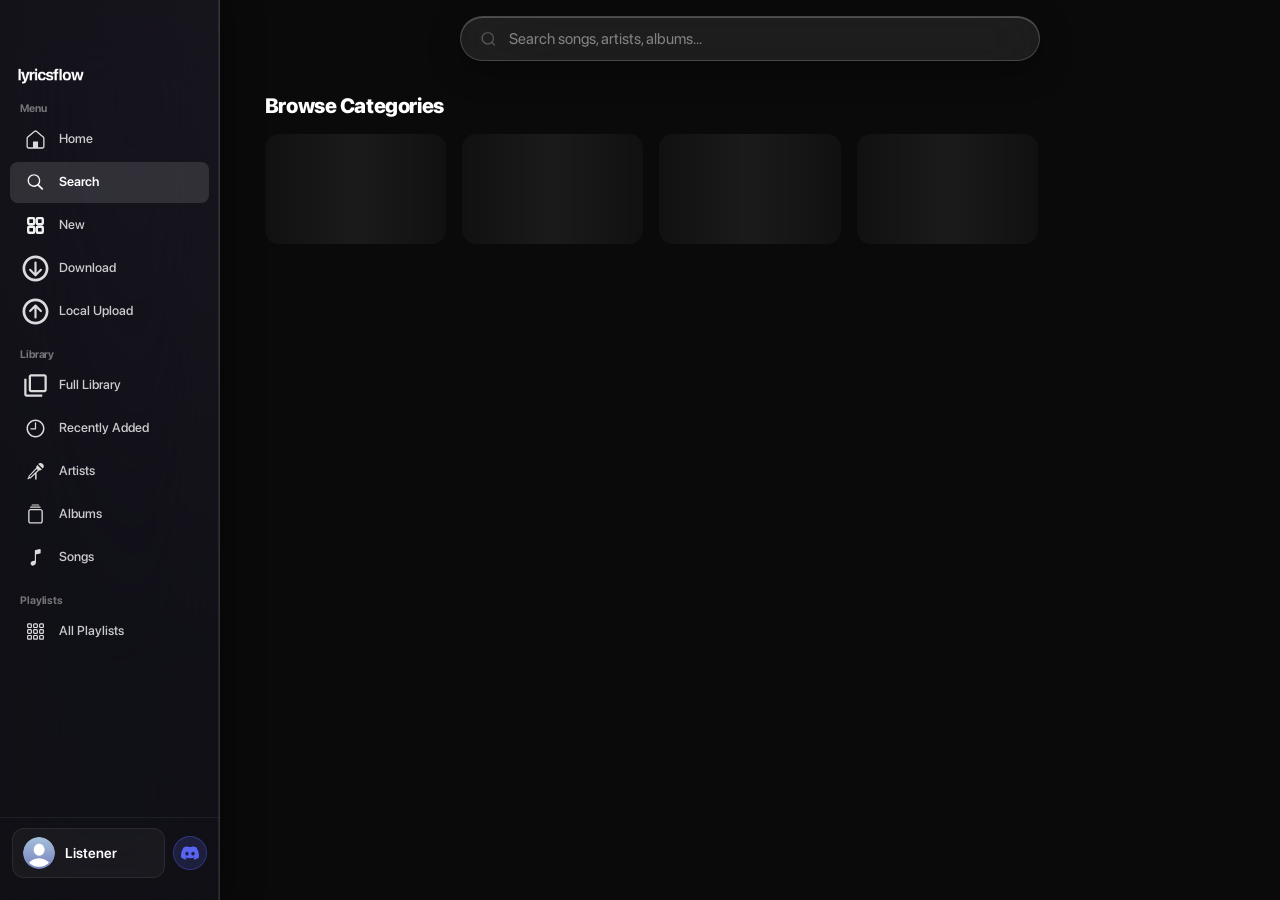
==== commit 0c26bd72: "feat(player): crossfade prefetch, queue persistence, animated art HLS, explicit tag and performance " ====
--- a/index.html
+++ b/index.html
@@ -902,7 +902,7 @@
                   </svg>
                 </div>
                 <h1 class="premium-title">Download</h1>
-                <p class="premium-subtitle">Paste any track or album link (spicyamll.online, Apple Music) or search
+                <p class="premium-subtitle">Paste any track or album link (trylyricsflow.com, Apple Music) or search
                   below.</p>
               </div>
 
@@ -911,7 +911,7 @@
                 <div class="premium-search-box"
                   style="display: flex; gap: 10px; align-items: center; background: rgba(255,255,255,0.06); padding: 8px 12px; border-radius: 14px; border: 1px solid rgba(255,255,255,0.12);">
                   <input type="text" id="dl-song-input"
-                    placeholder="Paste link (e.g. spicyamll.online/song/1813160359, album link, or search)"
+                    placeholder="Paste link (e.g. trylyricsflow.com/song/1813160359, album link, or search)"
                     style="flex: 1; background: transparent; border: none; color: #fff; font-size: 0.95rem; outline: none; padding: 6px 4px;"
                     autocomplete="off">
 
@@ -1003,33 +1003,66 @@
         </div>
       </div>
 
-      <!-- ═══ Mobile Bottom Navigation Bar ═══ -->
-      <nav class="am-mobile-bottom-nav" id="mobile-bottom-nav">
-        <button class="am-mob-nav-btn hidden" data-page="home" id="mob-nav-home">
-          <svg viewBox="0 0 24 24" fill="currentColor">
-            <path d="M10 20v-6h4v6h5v-8h3L12 3 2 12h3v8z" />
+      <!-- ═══ Mobile Liquid Glass Floating Navigation Dock ═══ -->
+      <nav class="am-mobile-liquid-dock" id="mobile-bottom-nav">
+        <!-- Expanded Full Navigation State -->
+        <div class="am-liquid-pill am-liquid-nav-pill" id="am-liquid-nav-pill">
+          <button class="am-mob-nav-btn" data-page="home" id="mob-nav-home" title="Home">
+            <svg viewBox="0 0 24 24" fill="currentColor">
+              <path d="M10 20v-6h4v6h5v-8h3L12 3 2 12h3v8z" />
+            </svg>
+            <span>Home</span>
+          </button>
+          <button class="am-mob-nav-btn" data-page="new" id="mob-nav-new" title="New">
+            <svg viewBox="0 0 24 24" fill="currentColor">
+              <path d="M4 4h7v7H4V4zm9 0h7v7h-7V4zm-9 9h7v7H4v-7zm9 0h7v7h-7v-7z" />
+            </svg>
+            <span>New</span>
+          </button>
+          <button class="am-mob-nav-btn" data-page="download-song" id="mob-nav-download" title="Download">
+            <svg xmlns="http://www.w3.org/2000/svg" viewBox="0 0 100 100" fill="currentColor">
+              <path fill-rule="evenodd" clip-rule="evenodd"
+                d="M50 2C23.49 2 2 23.49 2 50s21.49 48 48 48 48-21.49 48-48S76.51 2 50 2zm0 10c20.987 0 38 17.013 38 38S70.987 88 50 88 12 70.987 12 50 29.013 12 50 12z" />
+              <path
+                d="M46 28a4 4 0 0 1 8 0v37.343l13.172-13.171a4 4 0 1 1 5.656 5.656l-20 20a4 4 0 0 1-5.656 0l-20-20a4 4 0 1 1 5.656-5.656L46 65.343V28z" />
+            </svg>
+            <span>Download</span>
+          </button>
+          <button class="am-mob-nav-btn" data-page="library-hub" id="mob-nav-library" title="Library">
+            <svg viewBox="0 0 24 24" fill="currentColor">
+              <path d="M12 3v10.55c-.59-.34-1.27-.55-2-.55-2.21 0-4 1.79-4 4s1.79 4 4 4 4-1.79 4-4V7h4V3h-6z" />
+            </svg>
+            <span>Library</span>
+          </button>
+        </div>
+
+        <!-- Collapsed Mini-Player View State (Shown on scroll down) -->
+        <div class="am-liquid-pill am-liquid-collapsed-capsule" id="am-liquid-collapsed-capsule">
+          <button class="am-liquid-view-icon-btn" id="am-liquid-view-icon-btn" title="Current View">
+            <svg id="am-liquid-view-svg" viewBox="0 0 24 24" fill="currentColor">
+              <path d="M10 20v-6h4v6h5v-8h3L12 3 2 12h3v8z" />
+            </svg>
+          </button>
+          <div class="am-liquid-track-info" id="am-liquid-track-info">
+            <img class="am-liquid-track-art" id="am-liquid-track-art" src="favicon.svg" alt="Art" />
+            <div class="am-liquid-track-text">
+              <div class="am-liquid-track-title" id="am-liquid-track-title">Not Playing</div>
+              <div class="am-liquid-track-artist" id="am-liquid-track-artist">LyricsFlow</div>
+            </div>
+            <button class="am-liquid-play-btn" id="am-liquid-play-btn" title="Play/Pause">
+              <svg id="am-liquid-play-svg" viewBox="0 0 24 24" fill="currentColor">
+                <path d="M8 5v14l11-7z" />
+              </svg>
+            </button>
+          </div>
+        </div>
+
+        <!-- Standalone Search Floating Button (Always on right) -->
+        <button class="am-liquid-pill am-liquid-search-btn" data-page="listen" id="mob-nav-search" title="Search">
+          <svg viewBox="0 0 24 24" fill="none" stroke="currentColor" stroke-width="2.5" stroke-linecap="round" stroke-linejoin="round">
+            <circle cx="11" cy="11" r="7"></circle>
+            <line x1="21" y1="21" x2="16" y2="16"></line>
           </svg>
-          <span data-i18n="nav_home">Home</span>
-        </button>
-        <button class="am-mob-nav-btn am-mob-active" data-page="listen" id="mob-nav-search">
-          <svg viewBox="0 0 24 24" fill="currentColor">
-            <path
-              d="M15.5 14h-.79l-.28-.27C15.41 12.59 16 11.11 16 9.5 16 5.91 13.09 3 9.5 3S3 5.91 3 9.5 5.91 16 9.5 16c1.61 0 3.09-.59 4.23-1.57l.27.28v.79l5 4.99L20.49 19l-4.99-5zm-6 0C7.01 14 5 11.99 5 9.5S7.01 5 9.5 5 14 7.01 14 9.5 11.99 14 9.5 14z" />
-          </svg>
-          <span data-i18n="nav_search">Search</span>
-        </button>
-        <button class="am-mob-nav-btn" data-page="library-hub" id="mob-nav-library">
-          <svg viewBox="0 0 24 24" fill="currentColor">
-            <path
-              d="M4 6H2v14c0 1.1.9 2 2 2h14v-2H4V6zm16-4H8c-1.1 0-2 .9-2 2v12c0 1.1.9 2 2 2h12c1.1 0 2-.9 2-2V4c0-1.1-.9-2-2-2zm0 14H8V4h12v12z" />
-          </svg>
-          <span data-i18n="nav_library">Library</span>
-        </button>
-        <button class="am-mob-nav-btn" data-page="upload" id="mob-nav-upload">
-          <svg viewBox="0 0 24 24" fill="currentColor">
-            <path d="M12 3v10.55c-.59-.34-1.27-.55-2-.55C7.79 13 6 14.79 6 17s1.79 4 4 4 4-1.79 4-4V7h4V3h-6z" />
-          </svg>
-          <span data-i18n="nav_upload">Upload</span>
         </button>
       </nav>
     </main>
--- a/css/global.css
+++ b/css/global.css
@@ -85,6 +85,7 @@
 
 html {
   font-size: 16px;
+  font-family: 'SF Pro Display', 'SF Pro', 'Inter', -apple-system, BlinkMacSystemFont, 'PingFang SC', 'Hiragino Sans', 'SF Arabic', 'Noto Sans Georgian', 'Vazirmatn', sans-serif;
   -webkit-font-smoothing: antialiased;
   -moz-osx-font-smoothing: grayscale;
   text-rendering: optimizeLegibility;
@@ -98,7 +99,7 @@
   padding: 0;
   background: #1c1c1e;
   color: #ffffff;
-  font-family: -apple-system, BlinkMacSystemFont, 'SF Pro Display', 'SF Pro', 'PingFang SC', 'Hiragino Sans', 'SF Arabic', Inter, "Noto Sans Georgian", "Vazirmatn", sans-serif;
+  font-family: 'SF Pro Display', 'SF Pro', 'Inter', -apple-system, BlinkMacSystemFont, 'PingFang SC', 'Hiragino Sans', 'SF Arabic', 'Noto Sans Georgian', 'Vazirmatn', sans-serif;
   font-synthesis: none;
   -webkit-font-smoothing: antialiased;
   -moz-osx-font-smoothing: grayscale;
@@ -111,6 +112,11 @@
   user-select: none;
 }
 
+h1, h2, h3, h4, h5, h6,
+.am-hero-title, .am-search-section-title, .am-hub-pill-btn {
+  font-family: 'SF Pro Display', 'SF Pro', 'Inter', -apple-system, BlinkMacSystemFont, sans-serif;
+}
+
 img,
 a {
   -webkit-user-drag: none;
@@ -122,7 +128,7 @@
 }
 
 button {
-  font-family: inherit;
+  font-family: 'SF Pro Display', 'SF Pro', 'Inter', -apple-system, BlinkMacSystemFont, sans-serif;
   cursor: pointer;
   border: none;
   background: none;
@@ -130,7 +136,7 @@
 }
 
 input {
-  font-family: inherit;
+  font-family: 'SF Pro Display', 'SF Pro', 'Inter', -apple-system, BlinkMacSystemFont, sans-serif;
 }
 
 /* ── CSS Custom Properties ── */
--- a/css/upload.css
+++ b/css/upload.css
@@ -337,6 +337,8 @@
   pointer-events: none;
   filter: blur(100px);
   opacity: 0.3;
+  transform: translateZ(0);
+  will-change: transform;
 }
 
 .am-glow {
@@ -344,6 +346,8 @@
   border-radius: 50%;
   mix-blend-mode: screen;
   animation: amGlowMove 25s infinite alternate ease-in-out;
+  transform: translateZ(0);
+  will-change: transform;
 }
 
 .am-glow-1 {
@@ -393,7 +397,7 @@
 .am-content {
   position: relative;
   z-index: 1;
-  padding: 36px clamp(24px, 4vw, 56px);
+  padding: 14px clamp(20px, 3.5vw, 48px) 36px;
   max-width: 100%;
   box-sizing: border-box;
   animation: amFadeIn 0.6s cubic-bezier(0.16, 1, 0.3, 1);
--- a/css/apple-music-search.css
+++ b/css/apple-music-search.css
@@ -1300,8 +1300,8 @@
   display: flex;
   align-items: center;
   justify-content: flex-end;
-  padding: 16px 28px 0;
-  margin-bottom: -10px;
+  padding: 6px 24px 0;
+  margin-bottom: -4px;
   position: relative;
   z-index: 100;
 }
@@ -1847,61 +1847,215 @@
 
 /* ══════════════════════════════════════════════════
    MOBILE BOTTOM NAVIGATION BAR
+/* ══════════════════════════════════════════════════
+   MOBILE FLOATING LIQUID GLASS NAVIGATION DOCK
    ══════════════════════════════════════════════════ */
-.am-mobile-bottom-nav {
+.am-mobile-liquid-dock {
   display: none;
 }
 
 @media (max-width: 900px) {
-  .am-mobile-bottom-nav {
+  .am-mobile-liquid-dock {
     display: flex;
     position: fixed;
-    bottom: 0;
-    left: 0;
-    right: 0;
-    height: 62px;
-    background: rgba(18, 18, 20, 0.88);
-    backdrop-filter: blur(28px);
-    -webkit-backdrop-filter: blur(28px);
-    border-top: 1px solid rgba(255, 255, 255, 0.08);
-    z-index: 2000;
+    bottom: calc(16px + env(safe-area-inset-bottom));
+    left: 14px;
+    right: 14px;
+    z-index: 2500;
     align-items: center;
+    gap: 10px;
+    pointer-events: none;
+    transition: transform 0.4s cubic-bezier(0.16, 1, 0.3, 1), opacity 0.3s ease;
+  }
+
+  .am-mobile-liquid-dock * {
+    pointer-events: auto;
+  }
+
+  /* Shared Liquid Glass Pill Styling */
+  .am-liquid-pill {
+    background: rgba(28, 28, 30, 0.76);
+    backdrop-filter: blur(36px) saturate(210%);
+    -webkit-backdrop-filter: blur(36px) saturate(210%);
+    border: 1px solid rgba(255, 255, 255, 0.14);
+    box-shadow: 0 12px 34px rgba(0, 0, 0, 0.55), inset 0 1px 0 rgba(255, 255, 255, 0.2);
+    border-radius: 999px;
+    height: 54px;
+    display: flex;
+    align-items: center;
+    box-sizing: border-box;
+    transition: all 0.38s cubic-bezier(0.16, 1, 0.3, 1);
+  }
+
+  /* Full Navigation Pill */
+  .am-liquid-nav-pill {
+    flex: 1;
+    padding: 3px 6px;
     justify-content: space-around;
-    padding-bottom: env(safe-area-inset-bottom);
+  }
+
+  .am-mobile-liquid-dock.collapsed .am-liquid-nav-pill {
+    display: none;
   }
 
   .am-mob-nav-btn {
     background: transparent;
     border: none;
-    color: rgba(255, 255, 255, 0.5);
+    color: rgba(255, 255, 255, 0.6);
     display: flex;
     flex-direction: column;
     align-items: center;
     justify-content: center;
-    gap: 3px;
+    gap: 2px;
     flex: 1;
     height: 100%;
+    border-radius: 999px;
     cursor: pointer;
-    transition: color 0.2s ease, transform 0.15s ease;
+    transition: all 0.22s cubic-bezier(0.16, 1, 0.3, 1);
   }
 
   .am-mob-nav-btn svg {
+    width: 20px;
+    height: 20px;
+    transition: transform 0.2s cubic-bezier(0.16, 1, 0.3, 1);
+  }
+
+  .am-mob-nav-btn span {
+    font-size: 0.66rem;
+    font-weight: 600;
+    letter-spacing: -0.01em;
+  }
+
+  .am-mob-nav-btn.am-mob-active {
+    background: rgba(255, 255, 255, 0.14);
+    color: #ff3b5c;
+    box-shadow: inset 0 1px 0 rgba(255, 255, 255, 0.12);
+  }
+
+  .am-mob-nav-btn.am-mob-active svg {
+    transform: scale(1.08);
+  }
+
+  /* Collapsed Mini-Player Pill */
+  .am-liquid-collapsed-capsule {
+    flex: 1;
+    display: none;
+    padding: 0 12px 0 6px;
+    gap: 10px;
+  }
+
+  .am-mobile-liquid-dock.collapsed .am-liquid-collapsed-capsule {
+    display: flex;
+  }
+
+  .am-liquid-view-icon-btn {
+    width: 42px;
+    height: 42px;
+    border-radius: 50%;
+    background: rgba(255, 255, 255, 0.12);
+    border: none;
+    display: flex;
+    align-items: center;
+    justify-content: center;
+    color: #fff;
+    cursor: pointer;
+    flex-shrink: 0;
+    box-shadow: inset 0 1px 0 rgba(255, 255, 255, 0.18);
+  }
+
+  .am-liquid-view-icon-btn svg {
+    width: 20px;
+    height: 20px;
+  }
+
+  .am-liquid-track-info {
+    flex: 1;
+    min-width: 0;
+    display: flex;
+    align-items: center;
+    gap: 10px;
+    cursor: pointer;
+  }
+
+  .am-liquid-track-art {
+    width: 38px;
+    height: 38px;
+    border-radius: 8px;
+    object-fit: cover;
+    background: #222;
+    flex-shrink: 0;
+    box-shadow: 0 4px 10px rgba(0, 0, 0, 0.4);
+  }
+
+  .am-liquid-track-text {
+    flex: 1;
+    min-width: 0;
+    display: flex;
+    flex-direction: column;
+    justify-content: center;
+  }
+
+  .am-liquid-track-title {
+    font-size: 0.82rem;
+    font-weight: 700;
+    color: #fff;
+    white-space: nowrap;
+    overflow: hidden;
+    text-overflow: ellipsis;
+    line-height: 1.25;
+  }
+
+  .am-liquid-track-artist {
+    font-size: 0.72rem;
+    color: rgba(255, 255, 255, 0.6);
+    white-space: nowrap;
+    overflow: hidden;
+    text-overflow: ellipsis;
+    line-height: 1.2;
+  }
+
+  .am-liquid-play-btn {
+    background: transparent;
+    border: none;
+    color: #fff;
+    width: 32px;
+    height: 32px;
+    display: flex;
+    align-items: center;
+    justify-content: center;
+    cursor: pointer;
+    flex-shrink: 0;
+  }
+
+  .am-liquid-play-btn svg {
+    width: 18px;
+    height: 18px;
+  }
+
+  /* Standalone Floating Search Button (Pill or Circle) */
+  .am-liquid-search-btn {
+    width: 54px;
+    height: 54px;
+    padding: 0;
+    justify-content: center;
+    flex-shrink: 0;
+    color: #fff;
+    cursor: pointer;
+  }
+
+  .am-liquid-search-btn svg {
     width: 22px;
     height: 22px;
   }
 
-  .am-mob-nav-btn span {
-    font-size: 0.72rem;
-    font-weight: 600;
-  }
-
-  .am-mob-nav-btn.am-mob-active {
-    color: #ffffff;
-  }
-
-  /* Padding at bottom of main content on mobile for the fixed nav */
+  .am-liquid-search-btn.am-mob-active {
+    background: rgba(255, 255, 255, 0.22);
+    border-color: rgba(255, 255, 255, 0.3);
+  }
+
+  /* Padding at bottom of main content on mobile for the floating dock */
   .am-content {
-    padding-bottom: 90px !important;
+    padding-bottom: 96px !important;
   }
 }
 
@@ -2672,12 +2826,7 @@
 
 @media (max-width: 900px) {
   .am-preview-mini-player {
-    left: 10px;
-    right: 10px;
-    bottom: 70px;
-    max-width: none;
-    border-radius: 14px;
-    z-index: 1950;
+    display: none !important;
   }
 
   .am-preview-shuffle-btn,
